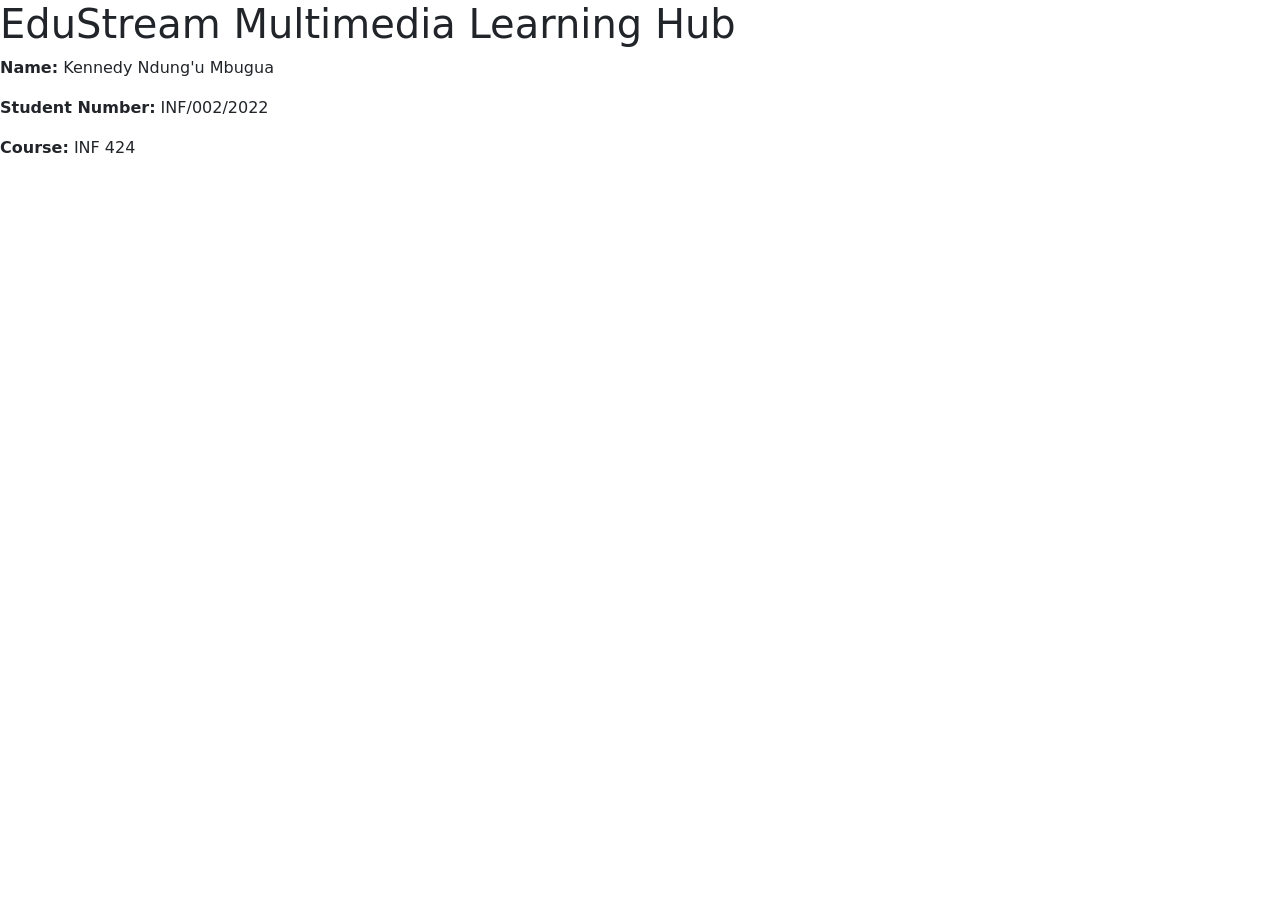
==== index.html @ 99b85337 "initial commit" ====
<!DOCTYPE html>
<html lang="en">

<head>
    <meta charset="UTF-8">
    <meta name="viewport" content="width=device-width, initial-scale=1.0">
    <title>EduStream Multimedia Learning Hub</title>
    <link rel="stylesheet" href="bootstrap.min.css">
</head>

<body>
    <header>
        <h1>EduStream Multimedia Learning Hub</h1>
        <p><strong>Name:</strong> Kennedy Ndung'u Mbugua</p>
        <p><strong>Student Number:</strong> INF/002/2022</p>
        <p><strong>Course:</strong> INF 424</p>
    </header>


    <script src="bootstrap.bundle.js"></script>
</body>

</html>
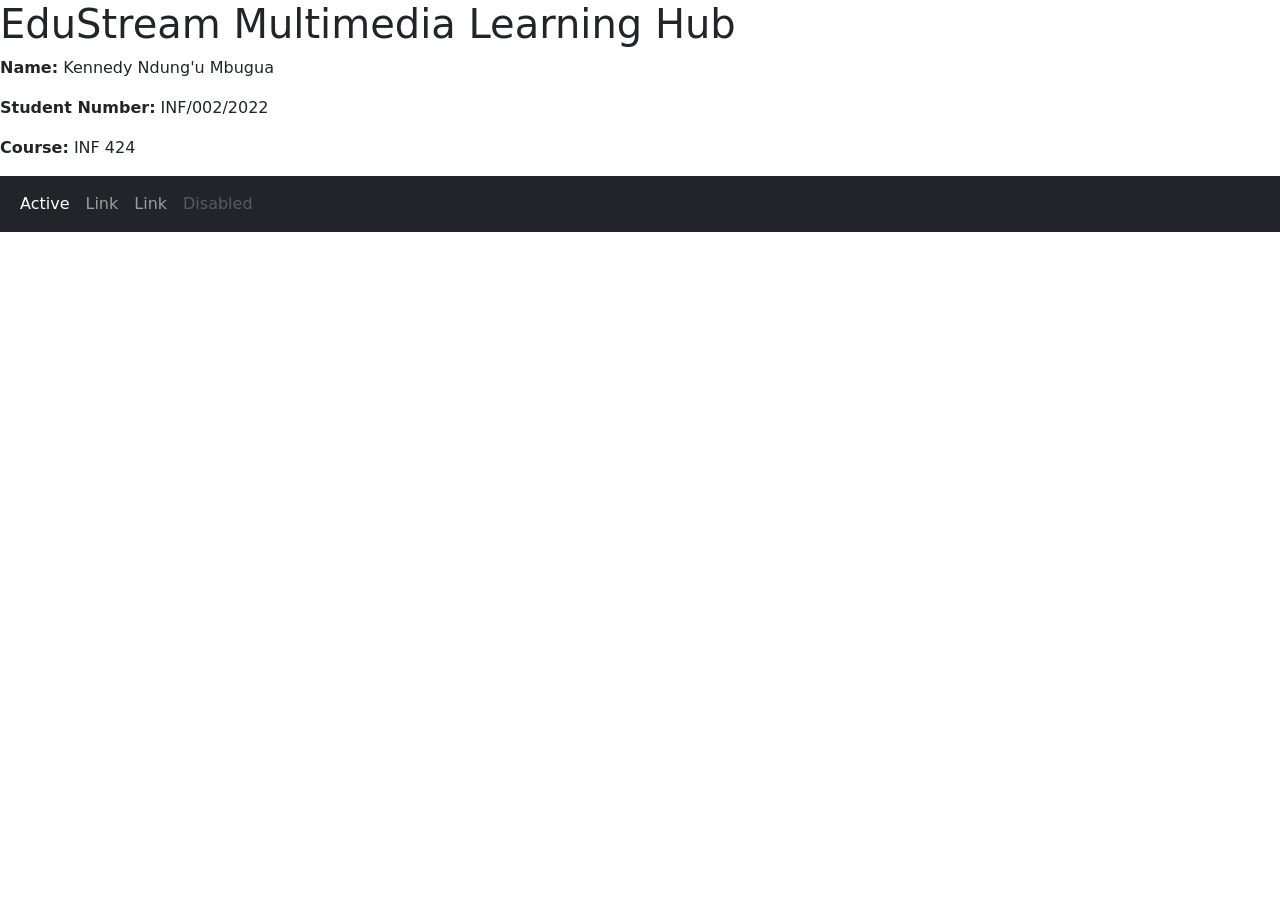
==== commit 947c23a5: "added navbar" ====
--- a/index.html
+++ b/index.html
@@ -15,6 +15,24 @@
         <p><strong>Student Number:</strong> INF/002/2022</p>
         <p><strong>Course:</strong> INF 424</p>
     </header>
+    <nav class="navbar navbar-expand-sm bg-dark navbar-dark">
+  <div class="container-fluid">
+    <ul class="navbar-nav">
+      <li class="nav-item">
+        <a class="nav-link active" href="#">Active</a>
+      </li>
+     <li class="nav-item">
+        <a class="nav-link" href="#">Link</a>
+      </li>
+      <li class="nav-item">
+        <a class="nav-link" href="#">Link</a>
+      </li>
+      <li class="nav-item">
+        <a class="nav-link disabled" href="#">Disabled</a>
+      </li>
+    </ul>
+  </div>
+</nav>
 
 
     <script src="bootstrap.bundle.js"></script>
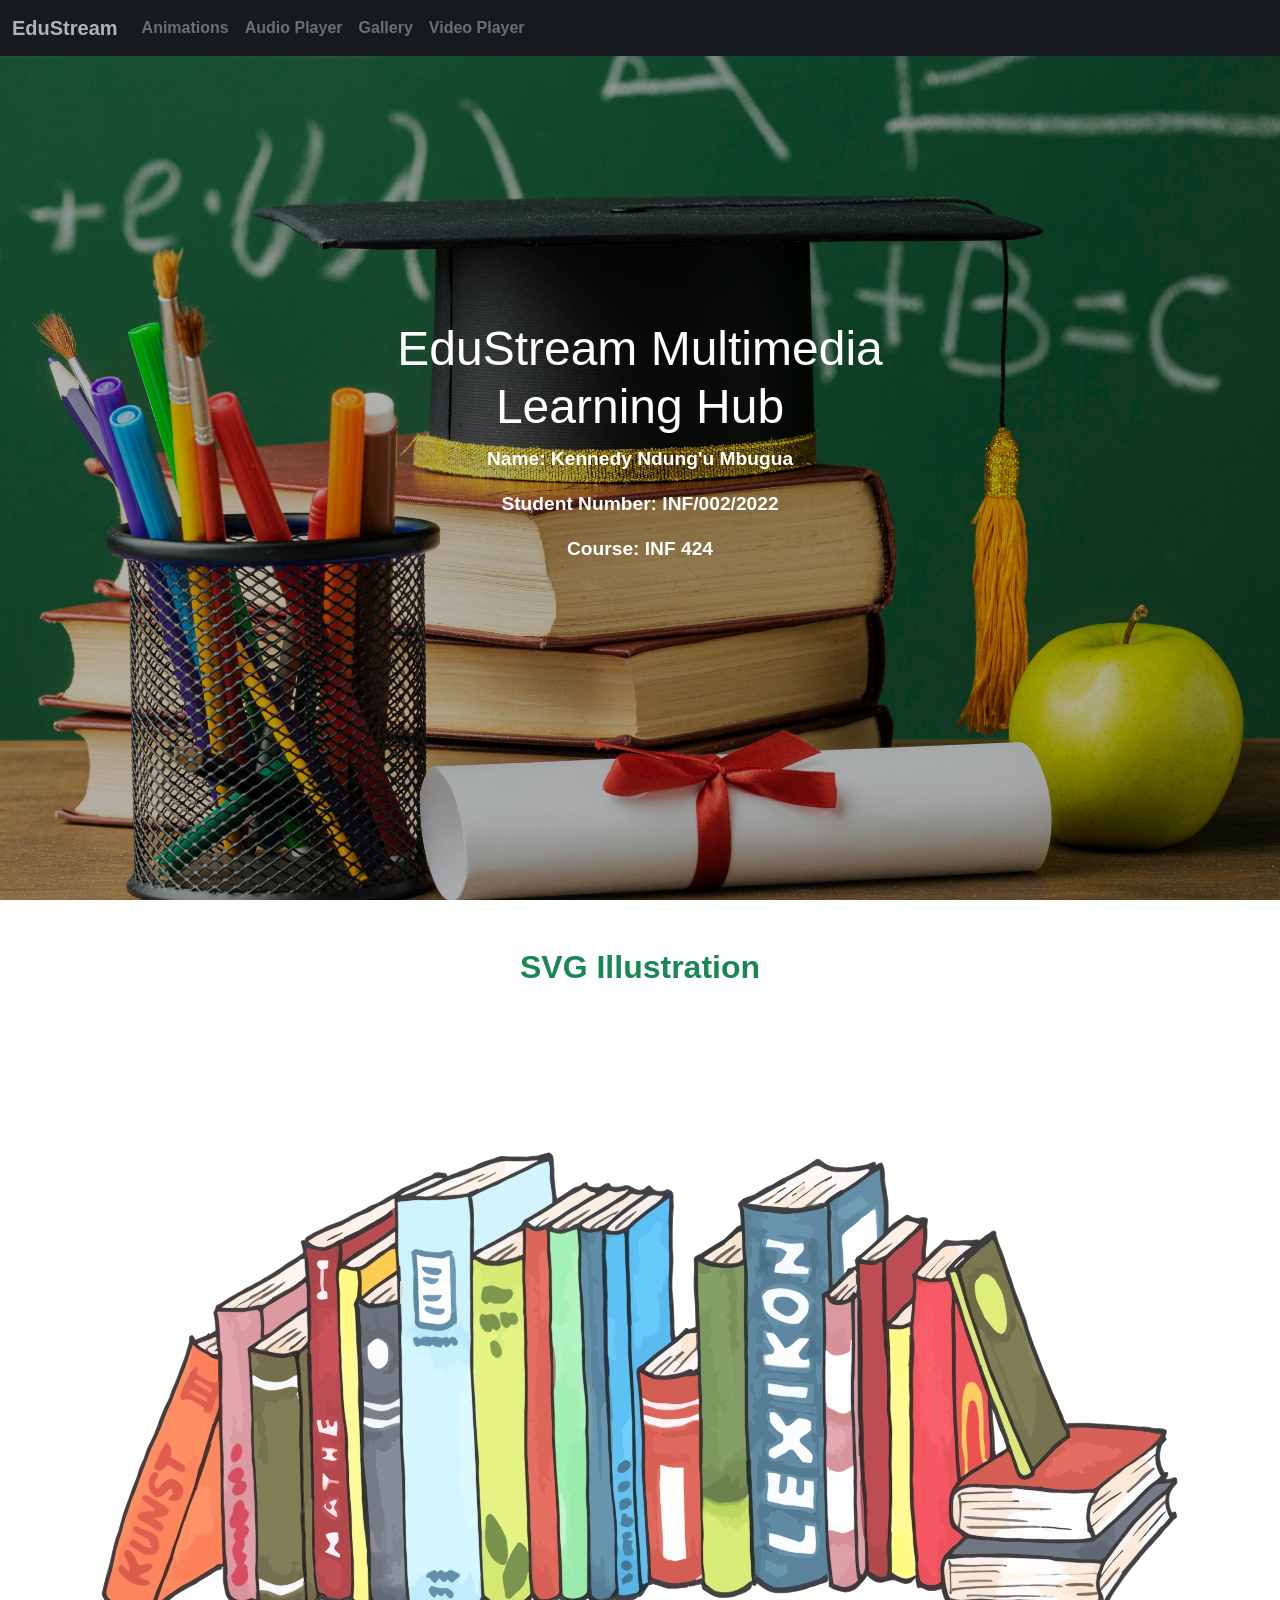
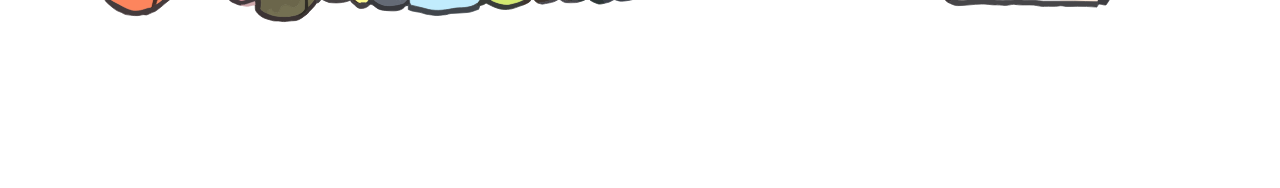
==== commit f0d9d423: "added svg" ====
--- a/index.html
+++ b/index.html
@@ -5,37 +5,2407 @@
     <meta charset="UTF-8">
     <meta name="viewport" content="width=device-width, initial-scale=1.0">
     <title>EduStream Multimedia Learning Hub</title>
-    <link rel="stylesheet" href="bootstrap.min.css">
+    <link rel="stylesheet" href="style.css">
+    <link rel="preconnect" href="https://fonts.googleapis.com">
+    <link rel="preconnect" href="https://fonts.gstatic.com" crossorigin>
+    <link href="https://fonts.googleapis.com/css2?family=Open+Sans:ital,wght@0,300..800;1,300..800&display=swap"
+        rel="stylesheet">
 </head>
 
-<body>
-    <header>
-        <h1>EduStream Multimedia Learning Hub</h1>
-        <p><strong>Name:</strong> Kennedy Ndung'u Mbugua</p>
-        <p><strong>Student Number:</strong> INF/002/2022</p>
-        <p><strong>Course:</strong> INF 424</p>
-    </header>
+<body class="google-font">
+    <section class="hero">
     <nav class="navbar navbar-expand-sm bg-dark navbar-dark">
   <div class="container-fluid">
-    <ul class="navbar-nav">
-      <li class="nav-item">
-        <a class="nav-link active" href="#">Active</a>
-      </li>
-     <li class="nav-item">
-        <a class="nav-link" href="#">Link</a>
-      </li>
-      <li class="nav-item">
-        <a class="nav-link" href="#">Link</a>
-      </li>
-      <li class="nav-item">
-        <a class="nav-link disabled" href="#">Disabled</a>
-      </li>
-    </ul>
+    <a class="navbar-brand" href="#">EduStream</a>
+    <button class="navbar-toggler" type="button" data-bs-toggle="collapse" data-bs-target="#collapsibleNavbar">
+      <span class="navbar-toggler-icon"></span>
+    </button>
+    <div class="collapse navbar-collapse" id="collapsibleNavbar">
+      <ul class="navbar-nav">
+                <li class="nav-item">
+                    <a class="nav-link" href="animations.html">Animations</a>
+                </li>
+                <li class="nav-item">
+                    <a class="nav-link" href="audio-player.html">Audio Player</a>
+                </li>
+                <li class="nav-item">
+                    <a class="nav-link" href="gallery.html">Gallery</a>
+                </li>
+                <li class="nav-item">
+                    <a class="nav-link" href="video-player.html">Video Player</a>
+                </li>
+            </ul>
+    </div>
   </div>
 </nav>
 
+    <main>
+            <picture>
+                <!-- Best format for the browser -->
+                <source srcset="assets/images/academic image.avif" type="image/avif">
+                <source srcset="assets/images/academic image.webp" type="image/webp">
 
-    <script src="bootstrap.bundle.js"></script>
+                <!-- Fallback format -->
+                <img src="assets/images/academic image.jpg" alt="Front view of a graduation cap resting on a stack of colorful books with pencils, symbolizing academic achievement and learning resources" width="1200" height="500" loading="lazy">
+            </picture>
+            <div class="hero-text">
+                <h1>EduStream Multimedia Learning Hub</h1>
+                <p><strong>Name:</strong> Kennedy Ndung'u Mbugua</p>
+                <p><strong>Student Number:</strong> INF/002/2022</p>
+                <p><strong>Course:</strong> INF 424</p>
+            </div>
+        </section>
+         <section class="svg-section container my-5">
+            <h2 class="text-center text-success">SVG Illustration</h2>
+            <div class="svg-container d-flex justify-content-center">
+                <svg
+                role="img"
+                aria-label="Illustration of study books on a shelf representing learning resources"
+                title="Study Books on a Shelf"
+                description="An SVG illustration depicting a variety of study books neatly arranged on a shelf, symbolizing the diverse learning resources available in the EduStream Multimedia Learning Hub."
+                xmlns:dc="http://purl.org/dc/elements/1.1/"
+                xmlns:cc="http://creativecommons.org/ns#"
+                xmlns:rdf="http://www.w3.org/1999/02/22-rdf-syntax-ns#"
+                xmlns:svg="http://www.w3.org/2000/svg"
+                xmlns="http://www.w3.org/2000/svg"
+                xmlns:sodipodi="http://sodipodi.sourceforge.net/DTD/sodipodi-0.dtd"
+                xmlns:inkscape="http://www.inkscape.org/namespaces/inkscape"
+                version="1.1"
+                id="Layer_1"
+                x="0px"
+                y="0px"
+                viewBox="0 0 3226 2154"
+                enable-background="new 0 0 3226 2154"
+                xml:space="preserve"
+                sodipodi:docname="studybooksshelf.svg"
+                inkscape:version="0.92.1 r15371"><metadata
+                id="metadata9593"><rdf:RDF><cc:Work
+                    rdf:about=""><dc:format>image/svg+xml</dc:format><dc:type
+                        rdf:resource="http://purl.org/dc/dcmitype/StillImage" /><dc:title></dc:title></cc:Work></rdf:RDF></metadata><defs
+                id="defs9591" /><sodipodi:namedview
+                pagecolor="#ffffff"
+                bordercolor="#666666"
+                borderopacity="1"
+                objecttolerance="10"
+                gridtolerance="10"
+                guidetolerance="10"
+                inkscape:pageopacity="0"
+                inkscape:pageshadow="2"
+                inkscape:window-width="1366"
+                inkscape:window-height="706"
+                id="namedview9589"
+                showgrid="false"
+                inkscape:zoom="0.096404216"
+                inkscape:cx="1613"
+                inkscape:cy="1077"
+                inkscape:window-x="-8"
+                inkscape:window-y="-8"
+                inkscape:window-maximized="1"
+                inkscape:current-layer="Layer_1" />
+                <g
+                id="g8120"
+                transform="matrix(1.9751967,0,0,2.1867067,-3005.9564,227.62537)">
+                    <path
+                d="m 2189.6201,109.81 c 5.22,-1.01 10.3198,-2.55 15.46,-3.95 1.99,0.77 4.02,2 5.3198,3.76 1.53,4.24 0.99,8.81 1.6702,13.19 1.0898,5.34 -0.09,10.81 0.6899,16.19 1.25,9.41 1.3201,19.06 4.03,28.22 4.24,-2.61 8.77,-4.71 12.9199,-7.47 5.76,-3.45 11.28,-7.82 18.0701,-8.98 4.8799,-0.58 7.74,-5.75 12.74,-5.77 0.98,1.78 1.3599,4.2 3.3799,5.18 3.4502,1.64 7.4001,1.34 11.1201,1.81 6.8301,0.51 11.6199,-6.67 18.47,-5.56 1.05,1.33 1.75,2.91 2.8999,4.19 6.5701,1.63 13.4502,0.61 19.8601,-1.31 7.71,-1.16 13.3501,5.47 20.73,6.15 1.9399,-0.03 3.8901,-0.36 5.8201,-0.81 3.71,-0.92 5.8398,-5.44 9.8699,-5.29 3.3201,2.74 6.26,6.58 10.8601,7.15 4.9099,0.43 10.3999,1.05 14.5601,-2.23 2.0798,0.72 4.24,1.32 6.21,2.39 2.0701,1.19 2.7,3.88 2.3599,6.09 -0.3098,1.42 -0.6499,2.83 -0.95,4.24 -1.6199,-2.76 -3.1199,-5.57 -4.53,-8.43 -2.3398,0.05 -4.6699,0.11 -6.98,0.17 -0.4299,1.59 -0.8499,3.19 -1.24,4.79 -0.3799,-0.02 -1.1299,-0.07 -1.51,-0.09 -7.01,0.01 -14.6399,-2.65 -21.21,0.75 -10.3,7.36 -21.6101,13.18 -31.74,20.79 0.23,-1.53 0.46,-3.06 0.74,-4.59 -2.51,0.33 -5.02,0.71 -7.4399,1.35 5.49,-3.87 10.99,-7.76 16.8599,-11.07 4.98,-2.76 9.2002,-6.69 14.29,-9.32 -5.0999,0.95 -10.21,0.12 -15.23,-0.79 -2.3101,-0.65 -3.99,1.29 -5.6499,2.5 -6.5901,5.59 -14.6501,8.95 -22.29,12.79 -8.9199,6.06 -18.8701,10.37 -28.27,15.6 -5.96,3.39 -12.47,5.82 -17.9399,10 3.5,2.51 7.55,4.27 11.96,3.96 3.1599,0.16 6.3699,0.4 9.54,-0.1 1.0898,-0.64 2.2,-1.28 3.3398,-1.91 -0.3999,2.4 -1.8699,5.08 -4.6499,4.97 -4.95,-0.37 -9.8801,-0.81 -14.8301,-0.65 -0.8198,-0.06 -1.5698,-0.14 -2.3198,-0.22 -0.3,-0.99 -0.55,-1.97 -0.8,-2.94 -3.25,0.69 -6.54,1.23 -9.8501,1.51 -0.04,0.48 -0.06,0.96 -0.03,1.45 -6.73,0.57 -12.6299,4.34 -19.3,5.23 -6.5999,1.74 -13.1199,-0.63 -19.46,-2.26 -2.3999,-0.46 -4.5898,-1.53 -6.5,-3.02 -4.1699,1.02 -8.29,2.5 -12.5999,2.71 -5.74,0.03 -10.53,-3.57 -15.8801,-5.08 -1.3101,-0.03 -2.5999,-0.04 -3.8599,-0.03 0.45,6.7 1.1799,13.65 -1.5701,20 -0.1301,-5.09 -0.21,-10.18 -0.6301,-15.26 -3.5898,0.83 -7.0398,2.1 -10.3699,3.6 -4.05,1.63 -8.1101,3.24 -11.8,5.57 -5.21,3.38 -11.1699,5.29 -16.52,8.4 -5.53,3.19 -11.51,5.43 -17.3999,7.84 0.47,-1.36 1,-2.71 1.53,-4.06 -2,0.43 -4.01,0.82 -5.97,1.28 2.8398,-1.71 5.45,-3.81 8.3899,-5.39 4.22,-2.27 8.8401,-3.7 13.03,-6.04 5.71,-3.37 12.03,-5.59 17.52,-9.35 6.49,-3.04 13.27,-5.66 18.99,-10.1 2.2,-1.93 2.6199,-5.26 4.8499,-7.14 13.9402,-7.22 27.8501,-14.55 41.3201,-22.65 0.54,-11.41 -2.8201,-22.47 -3.9299,-33.73 0.6299,-6.78 0.9299,-13.83 -1.6201,-20.29 -8.2,2.11 -16.4399,4.42 -23.8499,8.62 -5.5,3.2 -11.5801,5.1 -17.3801,7.6 -4.29,1.65 -8.22,4.14 -12.6199,5.49 -10.3901,3.02 -19.1799,9.92 -29.75,12.49 -9.5701,4.09 -19.3701,7.79 -28.5,12.82 -0.53,0.29 -1.5901,0.88 -2.1201,1.17 0.3201,-1.5 -0.1699,-3.58 1.48,-4.44 3.9001,-2.23 8.27,-3.48 12.1501,-5.77 -0.6201,-0.74 -1.21,-1.47 -1.78,-2.19 12.28,-4.25 23.8201,-10.35 36.0701,-14.71 8.45,-3.4 16.46,-7.82 25.01,-10.99 8.5698,-3.51 17,-7.37 25.2798,-11.52 -7.0898,-0.27 -14.0398,1.49 -21.1099,1.27 -8.0901,0.08 -16.1799,-0.06 -24.26,-0.39 -11.49,0.58 -22.78,3.73 -33.3601,8.15 -4.8599,2.03 -10.1199,2.86 -14.8899,5.1 -4.4099,2.03 -8.96,3.74 -13.4199,5.62 -9.29,2.47 -18.7202,4.68 -27.49,8.69 -7.0001,2.54 -13.5101,6.27 -20.6501,8.4 -7.6599,2.34 -14.64,6.32 -22.0599,9.22 9.76,0.3 20.2899,2.67 29.24,-2.67 0.5,1.04 1.01,2.08 1.53,3.13 0.38,-0.02 1.14,-0.07 1.5199,-0.1 5.9302,-0.22 11.8401,-0.64 17.76,-1.3 9.02,-0.35 18.0601,-1.07 26.95,-2.79 -2.1199,1.74 -3.6799,4.01 -4.95,6.41 -9.5601,1.93 -19.29,2.61 -28.99,3.44 -8.3199,0.43 -16.6699,-0.32 -24.96,0.63 -4.6801,0.42 -9.3199,-0.59 -13.99,-0.46 -8.4301,-0.09 -16.71,1.81 -25.11,1.98 -1.9401,0.05 -3.8,0.43 -5.64,0.93 0.25,-2.37 0.73,-4.71 1.2,-7.04 1.99,0.4 3.99,0.82 6.02,1.2 0.08,-0.37 0.24,-1.12 0.3301,-1.49 -2.76,-0.88 -4.7201,-2.78 -4.79,-5.79 -1.38,-0.14 -2.76,-0.28 -4.1,-0.36 3.0199,-2.16 6.1,-4.35 9.6499,-5.6 5.41,-1.75 10.42,-4.55 15.92,-6.09 7.1801,-3.3 14.17,-7.15 21.89,-9.1 3.03,-0.59 4.95,-3.2 7.64,-4.46 5.48,-1.4 11.0801,0 16.5901,0.57 0.7,1.38 1.3999,2.77 2.1399,4.16 6.03,-3.09 12.8201,-4.06 18.9299,-6.95 7.03,-2.86 14.8801,-3.45 21.52,-7.35 10.6301,-5.85 22.9102,-7.3 34.0901,-11.75 5.4099,-2.03 11.1299,0.09 16.71,-0.19 4.6499,-0.16 9.3101,0.17 13.98,0.04 5.27,-0.15 10.6101,0.75 15.8401,-0.43 3.8796,-0.86 7.9396,0.03 11.7997,-1.14 M 2032.89,141.93 c -6.49,2.89 -12.9501,5.83 -19.46,8.66 -8.3201,3.46 -17.3401,5.89 -24.64,11.35 5.5399,-0.63 10.61,-3.19 16.0599,-4.31 5.8301,-1.32 11.04,-4.37 16.6901,-6.23 5.4199,-2.29 11.21,-3.68 16.4099,-6.51 3.6001,-2.02 7.5801,-3.24 11.27,-5.12 -5.53,-0.52 -11.2299,-0.18 -16.3299,2.16 m 222.0399,12.05 c -7.9099,5.2 -17.46,7.21 -25.0698,12.92 -5.4001,3.78 -11.4102,6.53 -17.01,9.96 -6.75,4.61 -14.1001,8.23 -21.1501,12.33 -5.4199,2.82 -11.01,5.29 -16.27,8.4 3.1802,1.86 6.1501,5.65 10.1602,5.03 3.8599,-2.76 7.6799,-5.61 11.53,-8.42 3.6099,-1.52 7.0198,-3.71 11,-4.23 -5.9202,4.26 -13.05,7.09 -17.6201,12.99 6.8,-0.87 12.3999,-5.23 18.55,-7.92 13.5,-6.06 24.77,-16.15 38.5999,-21.57 7.9001,-5.15 16.0801,-10.01 25,-13.22 -0.06,-0.36 -0.1799,-1.09 -0.24,-1.46 -3.6299,-0.09 -7.2,-0.99 -10.21,-3.03 -2.2,-1.17 -4.7801,-3.73 -7.2701,-1.78 m 65.01,0.65 c -1.4099,0.99 -2.9099,1.88 -4.6299,1.95 -4.47,0.51 -8.8401,1.93 -13.3501,1.76 -3.0898,-0.07 -5.79,-1.84 -8.8201,-2.09 -3.3098,1.52 -6.2798,3.66 -9.45,5.4 -3.52,2.02 -7.54,2.95 -10.99,5.05 -6.9199,4.25 -14.5999,7.09 -21.3799,11.57 -4.73,3.21 -10.0901,5.21 -15,8.06 -6.77,3.3 -12.48,8.36 -19.25,11.62 -2.5801,1.23 -4.8901,2.93 -7,4.82 1.53,1.17 3.0698,2.36 4.6699,3.48 l -0.8799,-0.01 c 6.0198,0.91 12.72,1.76 18.26,-1.42 4.49,-0.29 7.46,-4.45 11.8699,-5.04 5.1301,-0.46 7.8899,-5.66 12.6899,-7.1 17.78,-9.88 36.03,-18.95 53.3201,-29.71 3.74,-2.33 7.8999,-4.24 10.79,-7.7 -0.2097,-0.16 -0.6399,-0.48 -0.8499,-0.64 z"
+                id="path7206"
+                inkscape:connector-curvature="0"
+                style="fill:#424143;stroke:#424143" />
+                    <path
+                d="m 2596.0701,115.09 c 3.8,-2.4 7.3899,1.55 10.54,3.34 10.22,8 23.9099,7.09 36.1299,7.51 0.6101,0.16 1.8201,0.47 2.4299,0.62 -3.3499,0.46 -6.6899,1.14 -9.5798,2.93 2.1199,0.82 4.27,1.62 6.5,2.23 -8.74,-0.12 -17.6702,0.8 -26.1902,-1.61 -5.8799,-1 -10.76,-4.65 -16.27,-6.6 -7.8398,-0.63 -13.74,5.57 -20.3298,8.71 -9.29,4.07 -18.3701,8.6 -27.5801,12.85 -2.54,-1.89 -5.71,-2.49 -8.79,-2.49 5.5,-3.48 11.99,-4.73 17.5901,-7.98 12.05,-6.15 24.31,-11.92 35.55,-19.51 z"
+                id="path7208"
+                inkscape:connector-curvature="0"
+                style="fill:#47464a;stroke:#47464a" />
+                    <path
+                d="m 2167.03,117.59 c 7.0701,0.22 14.02,-1.54 21.1099,-1.27 -8.2798,4.15 -16.71,8.01 -25.2798,11.52 -8.55,3.17 -16.5601,7.59 -25.01,10.99 -0.2202,-2.84 0.6599,-5.53 1.9199,-8.03 2.1199,-4.27 0.8201,-9.33 3,-13.6 8.0801,0.33 16.1699,0.47 24.26,0.39 z"
+                id="path7210"
+                inkscape:connector-curvature="0"
+                style="fill:#fefdfe;stroke:#fefdfe" />
+                    <path
+                d="m 2109.4099,125.35 c 10.5801,-4.42 21.8701,-7.57 33.3601,-8.15 -2.1799,4.27 -0.8801,9.33 -3,13.6 -1.26,2.5 -2.1401,5.19 -1.9199,8.03 -12.25,4.36 -23.79,10.46 -36.0701,14.71 -4.71,1.49 -9.21,3.55 -13.8801,5.11 -8.8899,1.72 -17.9299,2.44 -26.95,2.79 -5.9199,0.66 -11.8298,1.08 -17.76,1.3 8.3201,-5.83 18.6501,-7.58 27.8,-11.78 13.23,-5.91 27.22,-10.12 40,-17.03 -5.26,1.23 -10.1199,3.66 -15.3101,5.05 -3.8499,1.08 -7.55,2.56 -11.25,4 -1.02,-2.42 -2.8799,-4.28 -4.98,-5.78 0.52,-0.39 1.0701,-0.76 1.6501,-1.13 4.46,-1.88 9.01,-3.59 13.4199,-5.62 4.7702,-2.24 10.0302,-3.07 14.8901,-5.1 m 5.1602,12.44 c -4.1802,1.48 -7.8,4.39 -12.28,4.96 0.02,0.35 0.04,1.04 0.05,1.39 8.8999,-3.14 17.49,-7.24 25.53,-12.17 -4.6701,1.41 -8.7102,4.24 -13.3,5.82 z"
+                id="path7212"
+                inkscape:connector-curvature="0"
+                style="fill:#fdf2e7;stroke:#fdf2e7" />
+                    <path
+                d="m 2180.3,126.37 c 7.4099,-4.2 15.6499,-6.51 23.8499,-8.62 2.55,6.46 2.25,13.51 1.6201,20.29 1.1099,11.26 4.47,22.32 3.9299,33.73 -13.47,8.1 -27.3799,15.43 -41.3201,22.65 -2.23,1.88 -2.6499,5.21 -4.8499,7.14 -5.72,4.44 -12.5,7.06 -18.99,10.1 -5.49,3.76 -11.8101,5.98 -17.52,9.35 -4.1899,2.34 -8.8101,3.77 -13.03,6.04 -2.9399,1.58 -5.55,3.68 -8.3899,5.39 -3.9702,1.23 -7.53,3.4 -11.05,5.53 -0.1899,-12.67 1.29,-25.32 0.1,-37.97 0.54,-11.81 0.04,-23.67 -2.5999,-35.23 9.1299,-5.03 18.9299,-8.73 28.5,-12.82 10.5701,-2.57 19.3599,-9.47 29.75,-12.49 4.3999,-1.35 8.3298,-3.84 12.6199,-5.49 5.8001,-2.5 11.8801,-4.4 17.3801,-7.6 z"
+                id="path7214"
+                inkscape:connector-curvature="0"
+                style="fill:#d3f4fd;stroke:#d3f4fd" />
+                    <path
+                d="m 2677.23,119.28 c 1.5701,-0.87 3.3901,-0.95 5.1799,-1.05 0.4402,1.45 0.9001,2.9 1.3801,4.35 2.55,-1.01 4.9099,-2.96 7.74,-3.14 1.52,-0.25 1.8101,1.64 2.3499,2.67 1.6802,4.78 2.9302,9.78 2.4502,14.89 -0.6101,7.46 2.0898,14.57 2.8999,21.9 0.52,4.16 1.8701,8.17 2.23,12.35 0.5,11.59 -0.26,23.21 0.3501,34.8 4.0898,-2.93 7.3899,-7.03 12.1099,-9.05 4.76,-2.38 9.03,-5.64 13.6501,-8.29 3.6199,-1.72 6.54,1.77 9.8499,2.69 3.98,1.18 8.4001,1.89 12.4502,0.55 3.0898,-0.99 6.5,-0.42 9.3198,1.17 0.23,3.48 -0.76,6.9 -1.22,10.33 -0.8699,-1.25 -1.78,-2.44 -2.48,-3.75 0.5701,-1.17 1.3601,-2.21 2.1699,-3.25 -1.5698,-0.97 -3.0698,-2.13 -4.8198,-2.65 -1.8101,0.13 -3.53,0.72 -5.23,1.17 0.3098,1.52 0.6599,3.03 1.01,4.55 -0.7202,0.39 -1.4001,0.8 -2.05,1.22 -4.6602,-2.48 -9.97,-3.04 -15.03,-4.22 -4.96,-1.27 -9.1301,2.51 -12.9299,5.07 -4.74,4.04 -10.51,6.67 -15.01,11 -7.3201,6.74 -15.05,13.01 -22.8801,19.13 -5.96,4.45 -11.3301,9.66 -17.52,13.79 -2.1199,-0.86 -4.78,-2.84 -6.8599,-0.86 -0.97,3.82 1.3398,8.78 -2.4302,11.52 -0.26,-2.68 -1.1199,-5.24 -1.4199,-7.89 0.8601,-2.74 2.5801,-5.37 5.3201,-6.54 5.6599,-2.71 9.8398,-7.52 15.0798,-10.87 4.2002,-2.83 7.6702,-6.57 11.5801,-9.78 1.3801,-1.17 2.76,-2.36 4.1699,-3.55 1.9802,-2.12 5.6702,-3.66 5.6101,-6.98 -0.48,-10.58 1.25,-21.12 0.24,-31.7 0.51,-13.97 -4.8999,-27.25 -5.1199,-41.14 -0.1702,-2.94 -0.3601,-5.88 -0.5701,-8.82 -9.25,4.76 -18.0701,10.35 -26.52,16.39 -8.1899,5.7 -17.02,10.37 -25.8701,14.91 0.09,-1.3 0.22,-2.6 0.3801,-3.9 -1.3901,-0.24 -2.76,-0.48 -4.0901,-0.72 8.4399,-3.85 16.29,-8.85 24.0601,-13.88 5.77,-4.13 12.74,-7.06 17.1299,-12.81 -1.76,-2.14 -4.3398,-0.63 -6.5,-0.26 -8.24,2.27 -16.8198,2.63 -25.2998,3.09 -2.23,-0.61 -4.3801,-1.41 -6.5,-2.23 2.8899,-1.79 6.23,-2.47 9.5798,-2.93 -0.6099,-0.15 -1.8198,-0.46 -2.4299,-0.62 6.51,-0.73 12.9399,-2.1 19.48,-2.71 5.1,-0.81 10.35,-1.53 15.0099,-3.95 z"
+                id="path7216"
+                inkscape:connector-curvature="0"
+                style="fill:#403e42;stroke:#403e42" />
+                    <path
+                d="m 2579.3,132.22 c 6.5898,-3.14 12.49,-9.34 20.3298,-8.71 5.51,1.95 10.3901,5.6 16.27,6.6 8.52,2.41 17.4502,1.49 26.1902,1.61 8.48,-0.46 17.0598,-0.82 25.2998,-3.09 2.1602,-0.37 4.74,-1.88 6.5,0.26 -4.3899,5.75 -11.3599,8.68 -17.1299,12.81 -7.77,5.03 -15.6201,10.03 -24.0601,13.88 -5.3398,2.53 -10.1699,5.96 -15.25,8.92 -3.5798,2.02 -6.46,4.99 -9.1899,7.99 -2.1201,-0.12 -4.27,-0.06 -6.26,0.6 -4.73,1.26 -9.5801,1.93 -14.4299,2.17 11.5898,-10.93 25.8298,-18.52 38.4399,-28.2 -7.0601,2.97 -13.8101,6.66 -20.05,11.09 -1.55,-0.29 -3.0701,-0.58 -4.5601,-0.86 0.1001,-1.88 -0.1,-3.86 0.6001,-5.65 2.3899,-2.94 5.4099,-5.34 7.75,-8.36 2.77,-1.62 5.7,-2.97 8.74,-4.08 0.09,-0.5 0.29,-1.52 0.3899,-2.02 -9.0098,3.37 -17.0999,8.52 -25.46,13.13 -4.76,0.94 -9.1099,3.09 -13.26,5.5 -0.8799,-0.63 -1.72,-1.25 -2.53,-1.88 1.0601,-0.66 2.1401,-1.36 3.26,-2.04 -0.2798,-0.27 -0.8298,-0.81 -1.0999,-1.08 -1.0701,-1.41 -2,-2.9 -2.8901,-4.4 0.8301,-0.63 1.6802,-1.28 2.55,-1.94 -9.05,5.15 -18.04,10.48 -26.3999,16.69 -5.97,4.21 -12.1101,8.15 -18.52,11.63 -5.5901,2.51 -11.8801,1.81 -17.79,2.56 -7.3999,-0.53 -14.77,-1.32 -22.0901,-2.33 14.76,-6.65 29.1001,-14.18 43.48,-21.62 4.5601,-2.04 9.25,-3.8 13.5901,-6.33 9.21,-4.25 18.2901,-8.78 27.5801,-12.85 m -40.29,26.61 c 4.3201,-2.23 8.6799,-4.39 12.8799,-6.86 -4.51,1.84 -9.0899,3.74 -12.8799,6.86 m -6.3201,3.86 c -6.28,3.44 -13.0698,5.98 -19.03,9.96 3.3501,-0.02 6.8,-0.57 9.7002,-2.4 5.3398,-3.22 10.6699,-6.54 15.5598,-10.43 -2.1799,0.74 -4.25,1.74 -6.23,2.87 z"
+                id="path7218"
+                inkscape:connector-curvature="0"
+                style="fill:#fdf8f5;stroke:#fdf8f5" />
+                    <path
+                d="m 2662.28,145.29 c 8.45,-6.04 17.27,-11.63 26.52,-16.39 0.21,2.94 0.3999,5.88 0.5701,8.82 0.22,13.89 5.6299,27.17 5.1199,41.14 1.01,10.58 -0.72,21.12 -0.24,31.7 0.06,3.32 -3.6299,4.86 -5.6101,6.98 -0.3198,-11.76 -1.8899,-23.44 -2.5898,-35.18 -0.1501,-2.15 -1.0701,-4.14 -1.8701,-6.1 -2.76,1.22 -4.79,3.37 -6.1399,6 -5.27,4.97 -11.76,8.26 -17.9001,11.95 0.8801,-2.03 1.6902,-4.11 2.53,-6.17 -2.1599,-0.56 -4.47,-2.11 -6.6599,-1.01 -4.1499,2.03 -7.73,5.02 -11.77,7.23 -5.02,2.78 -9.4099,6.48 -13.8,10.13 -3.0798,-3.02 -2.1499,-7.5 -2.6199,-11.36 -0.2,-2.56 -1.3201,-4.9 -2.3301,-7.21 -2.0701,2.05 -4.1001,4.11 -6.1499,6.14 -0.4202,-1.39 -0.8101,-2.77 -1.1001,-4.16 -0.1199,-1.97 -0.1899,-3.95 -0.29,-5.92 0.74,-0.42 1.51,-0.84 2.3201,-1.25 1.95,0.74 3.8999,1.48 5.8799,2.23 3.8301,-5.17 1.3701,-11.48 0.5701,-17.16 3.1201,-1.99 6.3701,-3.81 9.6899,-5.5 8.8499,-4.54 17.68,-9.21 25.8699,-14.91 m -7.1401,20.86 c -4.72,3.76 -10.3599,6.13 -15.01,9.99 -3.3799,2.79 -7.5698,4.35 -10.9199,7.12 -2.27,2.09 -0.01,5.22 1.4001,7.13 4.1499,3.79 11.01,2.85 14.99,-0.78 5.99,-3.39 12.1699,-6.5 18.27,-9.72 3.2798,-2.52 7.8198,-4.12 9.4099,-8.28 -1.3101,-0.11 -2.53,-0.22 -3.76,-0.32 -2.3901,-2.57 -4.6001,-5.28 -6.5801,-8.17 -2.75,0.6 -5.5898,1.21 -7.8,3.03 z"
+                id="path7220"
+                inkscape:connector-curvature="0"
+                style="fill:#638ea6;stroke:#638ea6" />
+                    <path
+                d="m 2114.5701,137.79 c 4.5898,-1.58 8.6299,-4.41 13.3,-5.82 -8.04,4.93 -16.6301,9.03 -25.53,12.17 -0.01,-0.35 -0.03,-1.04 -0.05,-1.39 4.4799,-0.57 8.0998,-3.48 12.28,-4.96 z"
+                id="path7222"
+                inkscape:connector-curvature="0"
+                style="fill:#837e57;stroke:#837e57" />
+                    <path
+                d="m 2095.6799,138.98 c 5.1902,-1.39 10.05,-3.82 15.3101,-5.05 -12.78,6.91 -26.77,11.12 -40,17.03 -9.1499,4.2 -19.48,5.95 -27.8,11.78 -0.3799,0.03 -1.1399,0.08 -1.5199,0.1 -0.52,-1.05 -1.03,-2.09 -1.53,-3.13 14.65,-5.86 29.63,-10.86 44.2899,-16.73 3.6999,-1.44 7.4001,-2.92 11.2499,-4 z"
+                id="path7224"
+                inkscape:connector-curvature="0"
+                style="fill:#736b67;stroke:#736b67" />
+                    <path
+                d="m 2053.6101,144.76 c 8.7698,-4.01 18.2,-6.22 27.49,-8.69 -0.5801,0.37 -1.1301,0.74 -1.6501,1.13 2.1001,1.5 3.96,3.36 4.98,5.78 -14.6599,5.87 -29.6399,10.87 -44.2899,16.73 -8.9501,5.34 -19.48,2.97 -29.24,2.67 7.4199,-2.9 14.4,-6.88 22.0599,-9.22 7.14,-2.13 13.65,-5.86 20.6501,-8.4 z"
+                id="path7226"
+                inkscape:connector-curvature="0"
+                style="fill:#fcf8f5;stroke:#fcf8f5" />
+                    <path
+                d="m 2593.4199,150.31 c 8.3601,-4.61 16.4502,-9.76 25.46,-13.13 -0.1,0.5 -0.2998,1.52 -0.3899,2.02 -3.04,1.11 -5.97,2.46 -8.74,4.08 -11.0601,4.75 -20.53,12.21 -30.3999,18.93 -6.27,3.61 -12,8.1 -18.3801,11.5 -1.6499,1.12 -4.28,1.24 -5,3.28 0.1401,0.35 0.4001,1.03 0.53,1.38 8.1299,-0.2 16.74,1.19 24.3799,-2.38 7.1301,-0.06 14.5701,0.59 21.1201,-2.9 1.99,-0.66 4.1399,-0.72 6.26,-0.6 1.28,0.08 2.5701,0.22 3.8999,0.34 -0.06,1.4 -0.1199,2.79 -0.1399,4.18 l -0.6201,0.41 c -1.2798,0.64 -2.5298,1.26 -3.76,1.85 -14.5898,3.95 -29.5798,6.15 -44.6299,7.27 -14.1399,2.49 -28.25,-0.99 -42.3401,-1.98 -10.46,-1.02 -21.5,-1.46 -30.6399,-7.28 0.26,1.63 0.54,3.26 0.8499,4.89 -1.1899,-1.88 -2.8999,-3.29 -4.72,-4.5 -0.28,1.61 -0.5398,3.22 -0.72,4.85 -0.9099,-3.32 -3.6199,-6.43 -3.01,-9.98 2.1101,-1.89 4.4001,-3.6 6.6001,-5.42 7.23,-3.31 15.6399,-4.11 22.27,-8.8 6.24,-3.56 12.5898,-7.02 19.4199,-9.35 4.46,-1.35 7.77,-4.93 12.21,-6.39 3.0801,0 6.25,0.6 8.79,2.49 -4.3401,2.53 -9.03,4.29 -13.5901,6.33 -14.3799,7.44 -28.72,14.97 -43.48,21.62 7.3201,1.01 14.6902,1.8 22.0901,2.33 8.5701,0.45 17.1799,0.64 25.73,1.66 3.8501,0.25 7.77,1.06 11.6301,0.35 2.6499,-1.62 4.5999,-4.22 7.4099,-5.68 7.24,-4.29 13.5801,-9.97 21.03,-13.96 3.89,-2.04 7.4401,-4.66 10.88,-7.41 z"
+                id="path7228"
+                inkscape:connector-curvature="0"
+                style="fill:#3e3f42;stroke:#3e3f42" />
+                    <path
+                d="m 2032.89,141.93 c 5.1,-2.34 10.7999,-2.68 16.33,-2.16 -3.6899,1.88 -7.6699,3.1 -11.27,5.12 -5.2,2.83 -10.99,4.22 -16.4099,6.51 -5.65,1.86 -10.86,4.91 -16.6901,6.23 -5.45,1.12 -10.52,3.68 -16.0599,4.31 7.2999,-5.46 16.3199,-7.89 24.64,-11.35 6.5098,-2.83 12.9699,-5.77 19.4599,-8.66 z"
+                id="path7230"
+                inkscape:connector-curvature="0"
+                style="fill:#f1f0f4;stroke:#f1f0f4" />
+                    <path
+                d="m 2553.05,161.16 c 8.3599,-6.21 17.3499,-11.54 26.3999,-16.69 -0.8699,0.66 -1.72,1.31 -2.55,1.94 -11.7998,7.49 -22.46,16.56 -34.1099,24.26 -2.47,1.49 -5.3201,3.36 -8.26,2.12 6.4099,-3.48 12.5501,-7.42 18.52,-11.63 z"
+                id="path7232"
+                inkscape:connector-curvature="0"
+                style="fill:#423b32;stroke:#423b32" />
+                    <path
+                d="m 2579.3501,162.21 c 9.8699,-6.72 19.3398,-14.18 30.3999,-18.93 -2.3401,3.02 -5.3601,5.42 -7.75,8.36 -0.7,1.79 -0.5,3.77 -0.6001,5.65 1.49,0.28 3.01,0.57 4.5601,0.86 -8.22,6.15 -16.95,11.57 -25.0801,17.84 -7.6399,3.57 -16.25,2.18 -24.3799,2.38 -0.1299,-0.35 -0.3899,-1.03 -0.53,-1.38 0.72,-2.04 3.3501,-2.16 5,-3.28 6.3801,-3.4 12.1101,-7.89 18.3801,-11.5 z"
+                id="path7234"
+                inkscape:connector-curvature="0"
+                style="fill:#fceee2;stroke:#fceee2" />
+                    <path
+                d="m 2542.79,170.67 c 11.6499,-7.7 22.3101,-16.77 34.1099,-24.26 0.8901,1.5 1.8201,2.99 2.8901,4.4 -4.0701,1.3 -7.7,3.68 -10.46,6.92 2.8398,-1.05 5.6699,-2.24 8.2998,-3.8 0.8101,0.63 1.6501,1.25 2.53,1.88 4.1501,-2.41 8.5,-4.56 13.26,-5.5 -3.4399,2.75 -6.99,5.37 -10.8799,7.41 -7.45,3.99 -13.79,9.67 -21.03,13.96 -2.8101,1.46 -4.76,4.06 -7.4099,5.68 -3.8601,0.71 -7.78,-0.1 -11.6301,-0.35 -8.55,-1.02 -17.1599,-1.21 -25.73,-1.66 5.9099,-0.75 12.2,-0.05 17.79,-2.56 2.9401,1.24 5.7902,-0.63 8.2601,-2.12 m 18.3599,-7.76 c 2.3601,-1.08 4.6802,-2.3 6.8601,-3.78 -2.4099,1.07 -4.6999,2.34 -6.8601,3.78 z"
+                id="path7236"
+                inkscape:connector-curvature="0"
+                style="fill:#fbebdd;stroke:#fbebdd" />
+                    <path
+                d="m 2605.96,158.15 c 6.24,-4.43 12.99,-8.12 20.05,-11.09 -12.6101,9.68 -26.8501,17.27 -38.4399,28.2 4.8499,-0.24 9.7,-0.91 14.4299,-2.17 -6.55,3.49 -13.99,2.84 -21.1201,2.9 8.1301,-6.27 16.8601,-11.69 25.0801,-17.84 z"
+                id="path7238"
+                inkscape:connector-curvature="0"
+                style="fill:#7d7067;stroke:#7d7067" />
+                    <path
+                d="m 2569.3301,157.73 c 2.76,-3.24 6.3899,-5.62 10.46,-6.92 0.27,0.27 0.8201,0.81 1.0999,1.08 -1.1199,0.68 -2.2,1.38 -3.26,2.04 -2.63,1.56 -5.4601,2.75 -8.2999,3.8 z"
+                id="path7240"
+                inkscape:connector-curvature="0"
+                style="fill:#d3c4ba;stroke:#d3c4ba" />
+                    <path
+                d="m 2539.01,158.83 c 3.79,-3.12 8.3699,-5.02 12.8799,-6.86 -4.2,2.47 -8.5598,4.63 -12.8799,6.86 z"
+                id="path7242"
+                inkscape:connector-curvature="0"
+                style="fill:#423b32;stroke:#423b32" />
+                    <path
+                d="m 2254.9299,153.98 c 2.49,-1.95 5.0701,0.61 7.27,1.78 3.01,2.04 6.5801,2.94 10.21,3.03 0.06,0.37 0.1802,1.1 0.24,1.46 -8.9199,3.21 -17.0999,8.07 -25,13.22 -13.8298,5.42 -25.0999,15.51 -38.5999,21.57 -6.1501,2.69 -11.75,7.05 -18.55,7.92 4.5701,-5.9 11.7,-8.73 17.6201,-12.99 -3.9802,0.52 -7.3901,2.71 -11,4.23 -1.77,-1.71 -3.6101,-3.37 -5.4202,-5.01 7.05,-4.1 14.4001,-7.72 21.1501,-12.33 5.5999,-3.43 11.6099,-6.18 17.01,-9.96 7.61,-5.71 17.16,-7.72 25.0699,-12.92 z"
+                id="path7244"
+                inkscape:connector-curvature="0"
+                style="fill:#fceee2;stroke:#fceee2" />
+                    <path
+                d="m 2087.8999,158.65 c 4.6702,-1.56 9.1702,-3.62 13.8801,-5.11 0.5701,0.72 1.1599,1.45 1.78,2.19 -3.8801,2.29 -8.25,3.54 -12.1501,5.77 -1.6499,0.86 -1.1599,2.94 -1.48,4.44 0.53,-0.29 1.5901,-0.88 2.1201,-1.17 2.6399,11.56 3.1399,23.42 2.5999,35.23 1.1902,12.65 -0.2898,25.3 -0.1,37.97 3.52,-2.13 7.0798,-4.3 11.05,-5.53 1.96,-0.46 3.97,-0.85 5.97,-1.28 -0.53,1.35 -1.0601,2.7 -1.53,4.06 -3.71,1.99 -7.23,4.31 -10.6101,6.8 1.05,0.6 2.1401,1.19 3.26,1.77 -2.21,1.16 -4.4299,2.27 -6.6199,3.41 l -0.74,0.41 c -1.01,3.55 -0.52,7.24 0,10.82 -1.3,9.48 -0.5601,19.04 -0.6702,28.57 -0.02,11 0.09,22 0.48,32.99 -0.48,9.75 -0.2798,19.51 0.1902,29.26 -0.1201,16.29 -0.3401,32.59 0.08,48.89 0.06,4.96 0,9.95 0.7002,14.88 0.8398,6.63 0.7998,13.33 1.6899,19.95 0.78,6.22 0.24,12.5 0.74,18.74 0.6199,8.78 1.1699,17.57 1.9099,26.35 0.6702,7.22 0.75,14.49 1.71,21.68 2.3101,13.64 -0.06,27.52 1.5601,41.22 0.97,6.98 0.49,14.05 1.01,21.07 1.47,15.48 1.4099,31.05 2.75,46.55 0.07,11.52 -0.1199,23.1 1.2,34.57 -0.5798,10.97 1.1401,21.85 1.55,32.81 0.5601,4.96 0.21,10.09 1.6201,14.92 4.77,3.09 9.0999,7.18 14.72,8.69 6.71,1.99 13.6799,4.01 20.76,2.99 7.6599,-1.41 15.4199,-3.26 22.3999,-6.83 -1.5701,2.38 -2.9099,5.05 -2.5601,7.98 -7.3999,1.92 -14.3999,5.5099 -22.1799,5.66 -11.3,1.4 -21.9399,-3.64 -31.8501,-8.37 -2.47,2.38 -5.95,2.59 -9.0598,3.52 -1.3501,0.3 -2.6902,0.59 -4.01,0.88 -0.21,-1.23 -0.4102,-2.45 -0.5701,-3.66 2.47,-3.66 7.0601,-6.9 6.1699,-11.84 -0.3799,-7.01 -0.8699,-14.02 -1.3198,-21.02 0.3398,-3.71 0.3999,-7.46 -0.27,-11.13 -1.1101,-13.22 -1.3301,-26.49 -2.24,-39.72 -0.04,-5.35 -0.1902,-10.7 -0.98,-16 -0.6101,-7.78 0.1899,-15.63 -0.7302,-23.4 -0.3599,-2.61 -0.5898,-5.23 -0.74,-7.84 0.01,-6.27 -0.8298,-12.5 -0.74,-18.77 -0.01,-6.04 -1.23,-12 -0.99,-18.04 0.22,-9.69 -0.4299,-19.37 -1.3999,-28.99 0.3799,-7.02 -1.0801,-13.95 -0.9299,-20.97 0.04,-8.41 -1.53,-16.69 -1.8701,-25.07 -0.72,-22.43 -2.6099,-44.81 -3.9399,-67.2 -0.06,-1.16 -0.1101,-2.31 -0.1401,-3.45 -0.22,-12.1 -0.1099,-24.21 0.7002,-36.28 0.07,-2.59 -0.04,-5.19 -0.29,-7.76 -0.9102,-14.92 0.3201,-29.88 -0.3901,-44.81 -0.48,-11.15 0.3501,-22.3 -0.1899,-33.44 -0.24,-14.34 0.55,-28.68 0.03,-43.01 0.1499,-6.67 -0.2,-13.35 0.3201,-20.01 0.8599,-12.92 -1.6101,-25.71 -3.3801,-38.44 -0.8098,0.13 -2.4199,0.38 -3.23,0.51 1.2699,-2.4 2.8299,-4.67 4.9498,-6.41 z"
+                id="path7246"
+                inkscape:connector-curvature="0"
+                style="fill:#3a3d39;stroke:#3a3d39" />
+                    <path
+                d="m 2319.9399,154.63 c 0.21,0.16 0.6401,0.48 0.8501,0.64 -2.8901,3.46 -7.05,5.37 -10.79,7.7 -17.29,10.76 -35.54,19.83 -53.3201,29.71 -4.8,1.44 -7.5598,6.64 -12.6899,7.1 -4.4099,0.59 -7.3799,4.75 -11.8699,5.04 -0.8701,0.08 -2.6301,0.24 -3.5,0.32 6.9299,-4.27 13.0498,-9.86 20.5798,-13.14 5.7,-3.03 11.24,-6.51 16.05,-10.85 -7.7,2.35 -14.3,7.11 -21.4399,10.66 -8.1802,3.95 -16.3801,8.01 -23.75,13.35 -1.52,1.23 -3.52,1.14 -5.3201,1.09 -1.6001,-1.12 -3.1399,-2.31 -4.6699,-3.48 2.1099,-1.89 4.4199,-3.59 7,-4.82 6.77,-3.26 12.48,-8.32 19.25,-11.62 4.9099,-2.85 10.27,-4.85 15,-8.06 6.78,-4.48 14.46,-7.32 21.3799,-11.57 3.45,-2.1 7.47,-3.03 10.99,-5.05 3.1702,-1.74 6.1401,-3.88 9.45,-5.4 3.03,0.25 5.7302,2.02 8.8201,2.09 4.51,0.17 8.8801,-1.25 13.3501,-1.76 1.7199,-0.07 3.2199,-0.96 4.6298,-1.95 z"
+                id="path7248"
+                inkscape:connector-curvature="0"
+                style="fill:#fbede1;stroke:#fbede1" />
+                    <path
+                d="m 2617.45,164.5 c 5.0801,-2.96 9.9102,-6.39 15.25,-8.92 1.3301,0.24 2.7,0.48 4.0901,0.72 -0.1602,1.3 -0.29,2.6 -0.3801,3.9 -3.3198,1.69 -6.5698,3.51 -9.6899,5.5 -3.5701,2.25 -6.98,4.73 -10.29,7.31 0.6401,2.93 1.23,5.88 1.52,8.87 0.1001,1.97 0.1702,3.95 0.29,5.92 -0.02,3.8 -0.07,7.6 -0.1001,11.39 -0.9199,15.63 1.4802,31.17 1.5901,46.78 0.1499,11.42 0.6599,22.83 1.1201,34.24 2.96,-1.93 5.8098,-4.04 8.3999,-6.48 2.4099,0.57 4.8201,1.25 7.2,2.06 -6.46,6.32 -14.05,11.45 -20.22,18.06 -0.1099,0.88 -0.1699,1.78 -0.1899,2.67 -1.7,0.19 -3.3901,0.38 -5.04,0.65 l -0.76,0.14 c 0.26,15.31 0.9399,30.61 1.4299,45.91 0.2002,7.84 -0.4399,15.66 -0.8899,23.49 -0.8801,8.06 0.3101,16.17 -0.4001,24.25 -0.02,8.35 -0.23,16.71 0.1802,25.06 -0.04,6.59 -0.2,13.19 0.4099,19.77 0.55,9.16 -0.04,18.37 0.6501,27.53 0.1399,1.17 0.3298,2.34 0.5798,3.52 0.78,11.5 -0.45,22.99 -0.8499,34.48 -0.02,0.61 -0.06,1.84 -0.09,2.46 0.03,11.16 1.1101,22.26 1.4099,33.41 0.3101,9.13 -0.3699,18.3 0.55,27.41 0.71,9.33 -0.3,18.75 1.0901,28.03 0.53,4.12 0.28,8.28 0.29,12.42 0.3699,8.38 0.8599,16.77 1.9399,25.1 0.8201,10.86 2.3899,21.64 3.8301,32.43 -1.1001,1.08 -2.1802,2.15 -3.01,3.42 1.4299,4.26 3.1099,8.58 2.23,13.19 -1,-1.11 -1.9502,-2.21 -2.8701,-3.31 -0.3599,0.89 -0.6799,1.79 -0.95,2.71 l -0.26,0.73 c -0.23,-3.4 -0.1201,-6.81 -0.46,-10.2 -0.9299,-8.03 -2.8801,-15.93 -3.28,-24.03 -0.48,-9.06 -2.1899,-18.03 -2.0701,-27.1201 0.08,-9 -1.21,-17.96 -0.98,-26.96 0.22,-10.03 -0.8,-20.01 -1,-30.03 -0.1899,-6.39 0.09,-12.79 -0.5601,-19.16 -0.24,-3.58 -0.6799,-7.15 -0.71,-10.73 0.23,-6.04 -0.3201,-12.07 -0.3599,-18.1 0.3098,-10.32 0.07,-20.65 0.97,-30.94 0.5898,-7.75 -1.1802,-15.39 -1.3801,-23.11 -0.22,-6.07 0.27,-12.14 -0.02,-18.2 -0.4299,-10.21 -0.5798,-20.43 -0.5698,-30.64 -0.6301,-9.45 0.25,-18.88 0,-28.33 0.08,-6.81 0.9399,-13.6 0.5,-20.42 -0.05,-10.19 0.6299,-20.39 -0.1001,-30.58 -0.1699,-6.26 -0.6199,-12.51 -0.6001,-18.78 -0.02,-6.49 0.02,-13.08 -1.7698,-19.37 2.7898,-1.34 5.46,-2.92 8.1799,-4.41 0.8599,-0.48 1.74,-0.96 2.6699,-1.43 0.08,-2.86 0.1201,-5.72 0,-8.57 -0.03,-0.48 -0.08,-1.42 -0.1099,-1.9 -0.1501,-11.64 -0.3301,-23.27 -0.4502,-34.91 -0.1699,-7.48 -1.0798,-14.92 -1.46,-22.39 -0.46,-14 -0.28,-28 0.07,-42 0.02,-1.39 0.08,-2.78 0.1399,-4.18 -1.3298,-0.12 -2.6199,-0.26 -3.8999,-0.34 2.7302,-2.9999 5.6103,-5.9699 9.1902,-7.9899 z"
+                id="path7250"
+                inkscape:connector-curvature="0"
+                style="fill:#38383c;stroke:#38383c" />
+                    <path
+                d="m 1979.9,159.89 c 0.83,-0.82 1.84,-1.49 3.02,-1.79 1.34,0.08 2.72,0.22 4.1,0.36 0.07,3.01 2.03,4.91 4.79,5.79 -0.09,0.37 -0.25,1.12 -0.3301,1.49 -2.03,-0.38 -4.03,-0.8 -6.02,-1.2 -0.47,2.33 -0.95,4.67 -1.2,7.04 0.17,10.15 1.3099,20.26 1.01,30.42 0.05,17.98 -0.8201,36.04 1.78,53.9 -0.51,-0.13 -1.52,-0.4 -2.03,-0.53 -0.42,2.39 -0.66,4.86 -1.54,7.14 -1.2,1.95 -3.16,3.24 -4.85,4.71 0.16,0.58 0.49,1.76 0.65,2.35 -8.5701,4.93 -16.73,10.51 -25.3201,15.4 -6.7,4.78 -13.09,9.99 -19.97,14.52 -0.5699,-0.53 -1.71,-1.58 -2.28,-2.1 -0.03,-0.52 -0.09,-1.57 -0.12,-2.09 6.6,-4.98 12.6,-10.79 19.8101,-14.92 10.0699,-6.49 20.0699,-13.09 30.34,-19.29 -1,-9.39 -0.71,-18.88 -2.3199,-28.2 -7.79,0.97 -13.42,6.87 -19.92,10.64 -10.24,5.88 -18.79,14.81 -30.36,18.23 -1.39,0.13 -2.76,0.2 -4.12,0.26 0.02,0.4 0.08,1.21 0.11,1.62 -3.63,-1.71 -7.78,-0.94 -11.48,-2.35 -3.88,-1.4 -8.02,-1.68 -12.09,-1.67 3.5199,-3.18 6.48,-6.93 9.99,-10.15 3.0399,-2.83 6.7899,-4.71 10.48,-6.57 4.98,-2.39 8.95,-6.43 14.0499,-8.64 5.16,-2.29 9.62,-5.88 14.8101,-8.12 -2.05,-0.15 -4.08,-0.32 -6.08,-0.5 11.9399,-7.19 24,-14.34 34.9299,-23.03 -0.2,-7.89 0.11,-15.81 -0.83,-23.66 -0.23,-4.03 -0.03,-8.07 -0.3201,-12.09 -1.08,-0.83 -2.1899,-1.61 -3.27,-2.39 1.5001,-1.54 3.0001,-3.1 4.5802,-4.58 m -31.06,70.09 c -8.39,4.36 -16.61,9.07 -24.4299,14.39 -5.4301,2.82 -10.9601,5.6 -15.28,10.04 4.41,1.05 9,3.19 13.59,1.74 2.15,-0.62 4.4301,-0.24 6.62,-0.75 4.5901,-1.67 8.66,-4.43 12.3,-7.66 4.01,-2.24 8.01,-4.57 11.4,-7.74 5.47,-5 13.2799,-6.2 18.6899,-11.27 2.27,-2.03 4.99,-3.45 7.84,-4.51 0.16,-4.47 0.08,-8.95 -0.03,-13.42 -9.8201,7.05 -20.5801,12.59 -30.7001,19.18 z"
+                id="path7252"
+                inkscape:connector-curvature="0"
+                style="fill:#403b36;stroke:#403b36" />
+                    <path
+                d="m 2374.2,158.74 c 2.3101,-0.06 4.6401,-0.12 6.98,-0.17 1.4102,2.86 2.9102,5.67 4.53,8.43 0.3,-1.41 0.6401,-2.82 0.95,-4.24 -0.25,4.78 0.5701,9.53 0.5801,14.29 -1.98,18.25 -1.6899,36.63 -1.51,54.96 0.8601,7.95 1.27,15.96 0.73,23.94 -1.1599,10.28 -1.3899,20.65 -1.0999,30.98 0.1099,7.66 1.98,15.18 1.95,22.85 0.4399,8.72 1.1599,17.43 0.9399,26.17 -0.1201,4.84 0.9099,9.6 1.75,14.34 6.3,-2.1 9.8601,-8.2 15.3101,-11.68 0.01,1 0.05,2 0.1199,3 -4.04,3.15 -9.9399,6.3 -9.3398,12.29 -6.4202,5.52 -14.1201,9.23 -20.7002,14.5 -5.0798,3.96 -10.75,7.12 -15.5698,11.4 -4.02,3.55 -8.4001,6.63 -12.5701,9.97 -4.7,-0.7 -9.47,1.38 -12.5601,4.88 0.07,2.64 1.1301,5.1 1.75,7.64 1.6001,6.26 0.28,12.79 1.4102,19.11 1.7,8.53 0.3398,17.33 2.3098,25.84 2.0601,8.7 1.5701,17.67 2.3301,26.52 0.28,6.78 0.6101,13.55 0.77,20.34 -0.6201,-0.3 -1.8501,-0.9 -2.47,-1.2 -0.3801,-19.69 -3.0801,-39.24 -3.78,-58.91 -1.3,-12.46 -2.4199,-24.97 -4.49,-37.33 -0.47,-4.1 2.22,-7.74 5.8899,-9.29 7.9102,-3.66 13.5,-10.57 20.74,-15.23 8.1201,-5.82 16.8801,-10.75 24.53,-17.21 -2.4399,-9.04 -0.73,-18.51 -1.95,-27.71 -0.21,-20.47 -3.1499,-40.87 -1.8301,-61.36 1.02,-8.49 0.7002,-17.05 0.5901,-25.57 -0.1699,-5.77 -1.0901,-11.52 -0.53,-17.29 1.1401,-11.01 -1.21,-22.02 -0.1,-33.04 0.8799,-7.91 0.7698,-15.87 0.8098,-23.82 -5.75,3.67 -10.99,8.05 -16.7,11.75 -8.8599,5.4 -17.4199,11.24 -25.78,17.35 -5.8499,3.76 -10.5601,8.9 -15.8499,13.31 -2.51,1.47 -5.02,2.95 -7.7002,4.05 -2.51,0.83 -5.0598,1.47 -7.5598,2.21 -6.0701,0.02 -12.1702,0.03 -18.1501,-1.08 -0.1899,0.47 -0.5798,1.43 -0.78,1.9 -0.5498,-0.01 -1.6399,-0.04 -2.1799,-0.06 -0.96,1.89 -1.9399,3.76 -2.75,5.71 -0.04,-3.88 -0.49,-7.74 -1.1599,-11.55 l -0.96,0.25 c -5.26,1.11 -10.6301,1.53 -15.9602,2.04 -1.8298,-0.22 -3.6199,-0.52 -5.3699,-0.88 -0.3101,-1.15 -0.5901,-2.29 -0.8401,-3.42 4.95,-0.16 9.8801,0.28 14.8301,0.65 2.78,0.11 4.25,-2.57 4.6499,-4.97 3.3701,-1.96 7.51,-2.05 10.8,-4.2 4.6699,-2.94 8.8601,-6.57 13.04,-10.16 3.2,-2.4 6.3,-4.95 9.55,-7.3 2.4199,-0.64 4.9299,-1.02 7.4399,-1.35 -0.28,1.53 -0.51,3.06 -0.74,4.59 -5.05,3.04 -9.6001,6.78 -14.3999,10.16 -4.7102,3.72 -10.1201,6.78 -13.6201,11.79 5.53,2.04 11.76,2.49 17.4399,0.75 3.51,-1.4 7.1001,-2.66 10.53,-4.3 4.79,-2.28 7.45,-7.29 12.0701,-9.87 8.6099,-5.24 16.03,-12.17 24.73,-17.27 5.73,-3.79 11.96,-7.22 16.2,-12.8 0.3801,0.02 1.1301,0.07 1.51,0.09 0.3902,-1.6 0.8101,-3.2 1.2401,-4.79 z"
+                id="path7254"
+                inkscape:connector-curvature="0"
+                style="fill:#373c43;stroke:#373c43" />
+                    <path
+                d="m 2561.1499,162.91 c 2.1602,-1.44 4.4502,-2.71 6.8601,-3.78 -2.1799,1.48 -4.5,2.7 -6.8601,3.78 z"
+                id="path7256"
+                inkscape:connector-curvature="0"
+                style="fill:#423b32;stroke:#423b32" />
+                    <path
+                d="m 1969.53,164.57 c 3.4299,-1.61 6.89,-3.16 10.37,-4.68 -1.5801,1.48 -3.0801,3.04 -4.5801,4.58 1.0801,0.78 2.1901,1.56 3.27,2.39 -4.5499,1.83 -8.63,4.59 -13.0499,6.68 -4.1801,2 -8.9,2.71 -12.8401,5.22 -5.5,3.47 -11.25,6.62 -17.5199,8.45 -7.8101,2.21 -14.87,6.31 -22.15,9.77 -3.41,1.49 -6.8101,2.97 -10.02,4.85 -16.88,5.89 -34.3201,11.1 -49.38,21.02 6.3199,5.68 14.92,7.49 23.22,7.07 l 0.8,0.04 c -1.9,2.09 -3.91,4.06 -5.89,6.06 -6.9301,-0.77 -13.6801,-2.56 -20.47,-4.05 0.06,4.2 0.1599,8.39 0.5599,12.57 -2.71,1.35 -5.83,1.34 -8.58,2.36 -7.42,5.33 -15.51,9.59 -23.55,13.83 -15.24,10.89 -32.84,17.64 -49.08,26.74 -2.59,1.21 -5.23,2.27 -7.83,3.44 -2.16,-1.09 -4.4301,-1.97 -6.8,-2.38 3.7,-2.79 8.12,-4.27 12.29,-6.16 6.58,-3.91 13.98,-6.25 20.34,-10.55 5.6899,-2.48 10.8099,-6.01 16.29,-8.9 4.71,-2.97 9.8199,-5.32 14.2699,-8.7 4.4701,-3.43 9.8101,-5.39 14.6001,-8.29 4.21,-2.18 7.7899,-5.34 11.95,-7.6 0.12,-4.99 -1.59,-9.73 -3.16,-14.38 0.4401,-2.95 3.7001,-2.2 5.86,-2.19 0.02,-3.6 3.2001,-5.05 6.0601,-6.23 6.23,-3.77 13.1,-6.23 19.6799,-9.31 8.39,-4.13 17.3701,-6.84 26.28,-9.62 6.1,-2.27 11.77,-5.51 17.5,-8.57 8.04,-3.09 16.17,-6.12 23.67,-10.42 4.28,-2.44 9.24,-3.21 13.7,-5.29 5.0101,-2.04 9.3101,-5.42 14.1901,-7.75 z"
+                id="path7258"
+                inkscape:connector-curvature="0"
+                style="fill:#444042;stroke:#444042" />
+                    <path
+                d="m 2322.0701,163.06 c 1.6599,-1.21 3.3398,-3.15 5.6499,-2.5 5.02,0.91 10.1301,1.74 15.23,0.79 -5.0898,2.63 -9.3101,6.56 -14.29,9.32 -5.8699,3.31 -11.3699,7.2 -16.8599,11.07 -3.25,2.35 -6.3501,4.9 -9.55,7.3 -0.5801,-0.24 -1.72,-0.7 -2.29,-0.93 2.6401,-1.1 5.1301,-2.63 6.8101,-5.03 -7.27,2.6 -14.45,5.56 -21.1301,9.43 -7.1299,3.56 -14.3699,7.27 -20.1099,12.9 -4.4099,0.31 -8.46,-1.45 -11.96,-3.96 5.47,-4.18 11.98,-6.61 17.9399,-10 9.3999,-5.23 19.3501,-9.54 28.27,-15.6 7.6398,-3.84 15.6999,-7.2 22.29,-12.79 z"
+                id="path7260"
+                inkscape:connector-curvature="0"
+                style="fill:#f9ebe0;stroke:#f9ebe0" />
+                    <path
+                d="m 2532.6899,162.69 c 1.98,-1.13 4.05,-2.13 6.23,-2.87 -4.8899,3.89 -10.22,7.21 -15.5598,10.43 -2.9001,1.83 -6.3501,2.38 -9.7002,2.4 5.9602,-3.98 12.75,-6.52 19.03,-9.96 z"
+                id="path7262"
+                inkscape:connector-curvature="0"
+                style="fill:#837e57;stroke:#837e57" />
+                    <path
+                d="m 2350.24,164.19 c 6.5701,-3.4 14.2,-0.74 21.21,-0.75 -4.24,5.58 -10.47,9.01 -16.2,12.8 -8.7,5.1 -16.1201,12.03 -24.73,17.27 -4.6201,2.58 -7.28,7.59 -12.0701,9.87 -3.4299,1.64 -7.02,2.9 -10.53,4.3 -5.6799,1.74 -11.9099,1.29 -17.4399,-0.75 3.5,-5.01 8.9099,-8.07 13.6201,-11.79 4.7998,-3.38 9.3499,-7.12 14.3999,-10.16 10.1299,-7.61 21.4399,-13.43 31.74,-20.79 m -30.8101,27.22 c -5.3098,4.08 -11.28,7.28 -16.24,11.78 -1.6399,1.03 -0.46,2.97 -0.3699,4.46 4.99,-2.38 8.1799,-7.11 12.78,-10.06 5.98,-4.67 12.8799,-8.48 17.5498,-14.59 -4.7399,2.53 -9.2499,5.46 -13.7199,8.41 z"
+                id="path7264"
+                inkscape:connector-curvature="0"
+                style="fill:#f8efea;stroke:#f8efea" />
+                    <path
+                d="m 2655.1399,166.15 c 2.2102,-1.82 5.05,-2.43 7.8,-3.03 1.98,2.89 4.1899,5.6 6.5801,8.17 1.23,0.1 2.45,0.21 3.76,0.32 -1.5901,4.16 -6.1301,5.76 -9.4099,8.28 -6.1001,3.22 -12.28,6.33 -18.27,9.72 -3.98,3.63 -10.8401,4.57 -14.99,0.78 -1.4102,-1.91 -3.6702,-5.04 -1.4001,-7.13 3.3501,-2.77 7.54,-4.33 10.9199,-7.12 4.6501,-3.86 10.29,-6.23 15.01,-9.99 z"
+                id="path7266"
+                inkscape:connector-curvature="0"
+                style="fill:#6e9db5;stroke:#6e9db5" />
+                    <path
+                d="m 2053.96,168.5 c 9.7,-0.83 19.4299,-1.51 28.99,-3.44 0.8101,-0.13 2.4202,-0.38 3.23,-0.51 1.77,12.73 4.24,25.52 3.3801,38.44 -0.52,6.66 -0.1702,13.34 -0.3201,20.01 0.52,14.33 -0.27,28.67 -0.03,43.01 0.54,11.14 -0.29,22.29 0.1899,33.44 0.7102,14.93 -0.52,29.89 0.3901,44.81 -4.8201,-0.19 -9.24,-3.29 -11.3801,-7.55 -1.3699,-2.67 -2.47,-5.47 -3.6699,-8.2 -0.21,2.39 -0.3699,4.78 -0.52,7.18 -1.9199,-0.21 -3.8201,-0.41 -5.7,-0.6 0.1499,-0.54 0.45,-1.63 0.6099,-2.18 1.6001,-5.18 0.8101,-10.64 0.5,-15.94 -1.5398,-17.59 -1.3298,-35.28 -1.0298,-52.92 -0.3301,-5.72 -1.3501,-11.37 -1.9402,-17.06 -0.2,-2.78 -2.25,-4.83 -3.8198,-6.93 0.4099,-1.08 0.8298,-2.16 1.2898,-3.24 -1.8899,-0.85 -3.7698,-2.42 -5.9399,-1.84 -5.1099,0.69 -9.8599,3.49 -15.1,3.03 -5.95,-0.58 -11.96,-0.47 -17.86,-1.39 -4.8099,-0.72 -9.4,-2.53 -14.24,-2.97 -2.8,-0.56 -4.6899,1.99 -6.74,3.4 2.02,7.2 1.58,14.75 2.73,22.09 0.46,3.17 0.6901,6.37 0.64,9.58 -0.9,15.68 -0.38,31.39 0.78,47.04 -0.14,2.69 -0.42,5.38 -0.75,8.06 -1.2101,3.59 -3.6,6.64 -6.92,8.49 -0.63,-3 -1.25,-5.99 -2.0699,-8.92 -2.4401,4.7 -0.07,10.27 -2.36,14.98 -1.64,1.38 -3.91,1.37 -5.9,1.73 -0.26,3.01 -0.5601,6.02 -0.9301,9.03 0.05,-14.63 -0.6,-29.24 -1.39,-43.84 0.2101,-4.76 1.4301,-9.42 3.5,-13.71 2.8101,-5.45 -1.51,-10.95 -3.5399,-15.88 -0.61,-6.58 -0.41,-13.21 -0.99,-19.8 -2.6001,-17.86 -1.7301,-35.92 -1.78,-53.9 0.2999,-10.16 -0.84,-20.27 -1.01,-30.42 1.84,-0.5 3.7,-0.88 5.64,-0.93 8.4,-0.17 16.6799,-2.07 25.11,-1.98 4.67,-0.13 9.3099,0.88 13.99,0.46 8.2899,-0.95 16.6399,-0.2 24.9599,-0.63 z"
+                id="path7268"
+                inkscape:connector-curvature="0"
+                style="fill:#cff3fd;stroke:#cff3fd" />
+                    <path
+                d="m 2363.97,177.89 c 5.71,-3.7 10.95,-8.08 16.7,-11.75 -0.04,7.95 0.07,15.91 -0.8098,23.82 -1.1101,11.02 1.24,22.03 0.1,33.04 -0.5601,5.77 0.3601,11.52 0.53,17.29 -2.1699,-4.46 -4.48,-9.24 -8.9099,-11.87 -2.2002,0.06 -2.79,2.93 -4.1001,4.3 -0.77,-0.43 -1.5,-0.85 -2.21,-1.27 0.76,-1.48 1.8,-2.89 2.21,-4.54 0.1101,-4.08 -1.5801,-8.09 -0.8599,-12.17 0.6499,-2.2 2.6599,-3.61 4.1699,-5.25 -1.0701,-1.35 -2.1101,-2.7 -3.1201,-4.06 1.24,-2.91 0.75,-5.9 -1.0598,-8.44 -0.7302,1.01 -1.3901,2.03 -2.05,3.04 -1.29,-0.1 -2.5901,-0.19 -3.8301,-0.29 -1.77,2.89 -3.2,5.95 -4.6799,8.98 -1.3401,3.1 -4.8501,4.08 -7.6602,5.37 -3.48,1.59 -7.4099,2.46 -10.3398,5 -2.4399,3.5 -1.8901,8.05 -1.6001,12.07 0.5601,4.48 -0.24,9.25 1.8801,13.42 1.76,3.31 0.8899,7.1 0.3899,10.61 -0.6099,3.46 -1.0999,6.98 -2.3999,10.26 -2.1702,1.19 -4.7,1.18 -7.0701,1.49 -0.45,4.72 -0.21,9.47 0.7,14.12 1.3501,7 0.1702,14.24 1.8101,21.19 0.49,2.59 2.6101,4.35 4.3201,6.2 -1.04,-0.05 -2.04,-0.1 -3.02,-0.14 1.29,0.98 2.5798,1.96 3.9199,2.94 -0.05,0.57 -0.1299,1.7 -0.1799,2.27 -1.28,0.07 -2.52,0.14 -3.74,0.22 -0.1101,1.53 -0.1899,3.07 -0.25,4.61 1.1699,-0.38 2.3799,-0.76 3.5999,-1.13 0.6201,3.75 1.8,7.55 1.24,11.38 -0.8398,2.63 -3.8398,1.46 -5.76,1.21 -0.96,2.14 -1.9199,4.29 -2.72,6.5 -0.3198,-1.29 -0.6299,-2.57 -0.9299,-3.83 -0.8799,0.91 -1.72,1.82 -2.53,2.74 -0.6899,-6.26 0.06,-12.6 -0.9199,-18.84 -1.27,-9.09 0.1,-18.28 -0.8801,-27.39 -0.6599,-7.81 -0.3799,-15.67 -1.02,-23.48 -1.2998,-12.8 -0.1599,-25.69 -0.99,-38.51 -0.4099,-6.15 -0.3599,-12.34 0.4402,-18.45 5.2898,-4.41 10,-9.55 15.8499,-13.31 8.3596,-6.11 16.9197,-11.95 25.7796,-17.35 z"
+                id="path7270"
+                inkscape:connector-curvature="0"
+                style="fill:#5cc0f4;stroke:#5cc0f4" />
+                    <path
+                d="m 2616.4299,173.01 c 3.3101,-2.58 6.72,-5.06 10.29,-7.31 0.8,5.68 3.26,11.99 -0.5701,17.16 -1.98,-0.75 -3.9299,-1.49 -5.8799,-2.23 -0.8101,0.41 -1.5801,0.83 -2.3201,1.25 -0.2899,-2.99 -0.8797,-5.94 -1.5199,-8.87 z"
+                id="path7272"
+                inkscape:connector-curvature="0"
+                style="fill:#5a839b;stroke:#5a839b" />
+                    <path
+                d="m 1965.54,173.54 c 4.4199,-2.09 8.5,-4.85 13.0499,-6.68 0.29,4.02 0.09,8.06 0.3201,12.09 -1.63,1 -3.24,2.01 -4.75,3.14 -6.2101,5.15 -13.0601,9.48 -20.49,12.6 -5.61,4.22 -12.6001,5.82 -18.41,9.69 -9.33,6.04 -20.17,8.93 -30.0701,13.83 -2.37,0.13 -4.71,0.15 -7.0399,0.21 0.08,-1.39 0.16,-2.78 0.2899,-4.16 1.51,-0.93 3.03,-1.89 4.5801,-2.82 -2.86,1.35 -5.8101,2.45 -8.77,3.49 -0.48,-0.46 -1.4399,-1.38 -1.92,-1.84 3.75,-3.56 7.3201,-7.32 10.6801,-11.26 3.21,-1.88 6.61,-3.36 10.02,-4.85 7.28,-3.46 14.34,-7.56 22.15,-9.77 6.2699,-1.83 12.0199,-4.98 17.5199,-8.45 3.94,-2.51 8.66,-3.22 12.84,-5.22 z"
+                id="path7274"
+                inkscape:connector-curvature="0"
+                style="fill:#fdf3e9;stroke:#fdf3e9" />
+                    <path
+                d="m 2490.03,177.28 c 9.1399,5.82 20.1799,6.26 30.6399,7.28 0.24,3.77 4.2002,4.19 7.1001,5.05 -0.8401,1.98 -1.6401,3.97 -2.4199,5.97 -1.0801,-1.13 -2.1501,-2.27 -3.1902,-3.39 -1.1499,0.65 -2.25,1.31 -3.3298,1.96 -1.6201,-0.5 -3.22,-1.01 -4.8,-1.49 1.6299,2.2 3.3,4.37 5,6.54 -0.51,1.62 -0.99,3.23 -1.46,4.85 0.78,0.32 1.5898,0.64 2.45,0.95 -3.5,1.4 -7.0601,2.6 -10.74,3.32 -1.1101,-3.48 -3.47,-6.22 -6.99,-7.36 -0.9399,1.05 -1.8501,2.1 -2.72,3.16 -0.48,-1.91 -0.9202,-3.82 -1.3501,-5.73 1.6301,-1.2 3.28,-2.39 4.95,-3.59 -0.8999,-2.18 -1.1099,-5.03 -3.3298,-6.34 -3.1301,-1.9 -6.3601,-3.69 -8.9602,-6.29 -0.3099,-1.63 -0.59,-3.26 -0.85,-4.89 z"
+                id="path7276"
+                inkscape:connector-curvature="0"
+                style="fill:#5f89a1;stroke:#5f89a1" />
+                    <path
+                d="m 2607.6399,179.27 c 1.2302,-0.59 2.4802,-1.21 3.76,-1.85 -0.3098,0.43 -0.9399,1.28 -1.26,1.7 -0.8599,0.04 -1.7,0.09 -2.5,0.15 z"
+                id="path7278"
+                inkscape:connector-curvature="0"
+                style="fill:#f6feff;stroke:#f6feff" />
+                    <path
+                d="m 2611.3999,177.42 0.6201,-0.41 c -0.3501,14 -0.53,28 -0.07,42 0.3801,7.47 1.29,14.91 1.46,22.39 -1.9199,0.62 -3.8398,1.19 -5.74,1.73 -0.1599,-7.35 -3.51,-13.96 -6.45,-20.51 -2.1599,-3.58 -6.52,-4.79 -10.04,-6.58 -1.5698,1.12 -3.1199,2.22 -4.6699,3.32 -0.3999,-0.15 -1.22,-0.46 -1.6201,-0.61 3.6902,-3.09 5.8701,-7.79 5.9602,-12.59 -0.3801,-1.81 -2.5601,-2.41 -3.98,-3.17 -4.01,-1.88 -8.4802,-1.16 -12.6702,-0.63 -0.5601,-0.76 -1.0601,-1.51 -1.55,-2.26 -3.96,0.41 -8.22,0.94 -11.8599,-0.97 -1.8501,-0.85 -1.3201,-3.25 -1.78,-4.86 3.25,0.66 6.77,2.53 10.0801,1.02 1.8499,-0.58 2.4299,-2.59 3.3599,-4.09 -2.1699,0.42 -4.28,0.92 -6.3899,1.42 -0.95,-2.07 -1.97,-4.1 -3.05,-6.08 15.05,-1.12 30.04,-3.32 44.6299,-7.27 0.8,-0.06 1.6401,-0.11 2.5,-0.15 0.32,-0.42 0.9501,-1.27 1.2599,-1.7 z"
+                id="path7280"
+                inkscape:connector-curvature="0"
+                style="fill:#618ba3;stroke:#618ba3" />
+                    <path
+                d="m 2678.04,182.26 c 1.3499,-2.63 3.3799,-4.78 6.1399,-6 0.8,1.96 1.72,3.95 1.8701,6.1 0.7,11.74 2.27,23.42 2.5898,35.18 -1.4099,1.19 -2.7898,2.38 -4.1699,3.55 0.1799,-6.36 0.21,-12.74 -0.3799,-19.08 -0.8101,-6.99 0.06,-14.14 -1.8401,-20.99 -1.4499,0.4 -2.85,0.79 -4.2099,1.24 z"
+                id="path7282"
+                inkscape:connector-curvature="0"
+                style="fill:#749ab2;stroke:#749ab2" />
+                    <path
+                d="m 2486.1599,177.67 c 1.8201,1.21 3.53,2.62 4.72,4.5 1.4502,7.36 1.1301,14.9 1.52,22.35 0.3601,7.48 1.05,14.96 0.9102,22.46 -0.23,7.44 1.3499,14.74 2.1099,22.11 1.9502,14.55 1.5601,29.25 1.26,43.88 -0.3899,16.17 -0.6499,32.35 0.04,48.52 1.3801,12.97 -1.2,26.03 0.6899,38.97 0.6802,8.83 -0.5498,17.69 -0.05,26.54 -0.24,18.78 -0.07,37.55 0.3198,56.33 -0.25,13.08 1.49,26.09 1.98,39.15 0.1301,2.85 0.27,5.71 0.47,8.57 -0.3499,-0.42 -1.0398,-1.25 -1.3899,-1.66 -1.5601,1.25 -3.1199,2.49 -4.6499,3.73 l -0.05,-1.05 c -0.3701,-5.38 -0.6899,-10.76 -0.9399,-16.15 -0.05,-9.99 -1.5901,-19.9 -1.78,-29.88 -0.09,-10.66 -0.4001,-21.32 -0.1802,-31.98 0.3101,-15.96 -0.49,-31.91 0.07,-47.85 -1.47,-13.04 0.4199,-26.17 -0.8899,-39.2 0.3799,-10.03 -0.8701,-20.02 -0.29,-30.05 -0.76,-8 0.6499,-15.98 0.3301,-23.99 0.1899,-12.71 0.45,-25.44 -0.4502,-38.14 -0.03,-3.21 0.47,-6.38 0.97,-9.54 -0.7798,0.63 -1.5298,1.27 -2.2598,1.9 -0.27,-7.07 -1.3401,-14.1 -1.1702,-21.19 -0.06,-4.42 0.27,-8.86 -0.4099,-13.24 -0.07,-0.68 -0.23,-2.03 -0.3,-2.71 -6.8301,1.31 -11.0801,7.21 -16.6199,10.82 -2.4202,1.61 -4.6702,3.44 -6.9702,5.17 -3.75,-0.2 -7.5,-0.35 -11.22,-0.15 4.52,-2.72 9.6401,-4.66 13.4202,-8.5 4.0498,-4 9.0398,-6.94 12.7798,-11.29 2.04,-2.43 5.0701,-3.52 8.1602,-3.86 0.95,-6.62 -0.9199,-13.14 -0.8501,-19.72 0.1799,-1.63 0.4397,-3.24 0.7197,-4.85 z"
+                id="path7284"
+                inkscape:connector-curvature="0"
+                style="fill:#323737;stroke:#323737" />
+                    <path
+                d="m 1974.16,182.09 c 1.51,-1.13 3.12,-2.14 4.75,-3.14 0.9399,7.85 0.63,15.77 0.83,23.66 -10.9299,8.69 -22.99,15.84 -34.9299,23.03 -5.52,3.27 -10.76,7.08 -16.8101,9.33 -6.01,2.19 -10.6801,6.66 -16.03,9.97 -3.27,2.06 -6.5599,4.08 -9.84,6.1 0.15,-7.85 1.53,-15.81 -0.3,-23.57 4.2001,-4.07 10.15,-5.01 15.3101,-7.34 6.9399,-2.83 13.23,-6.97 20.04,-10.06 C 1949.37,204.2 1961.34,197.87 1973,191 c 1.09,-0.9 2.8199,-1.58 3.0601,-3.15 0.5999,-2.17 -0.9301,-4.01 -1.9001,-5.76 z"
+                id="path7286"
+                inkscape:connector-curvature="0"
+                style="fill:#ba4c51;stroke:#ba4c51" />
+                    <path
+                d="m 2243.8101,191.81 c 7.1399,-3.55 13.74,-8.31 21.4399,-10.66 -4.8101,4.34 -10.3501,7.82 -16.05,10.85 -7.53,3.28 -13.6499,8.87 -20.5798,13.14 0.8699,-0.08 2.6299,-0.24 3.5,-0.32 -5.54,3.18 -12.2402,2.33 -18.26,1.42 l 0.8799,0.01 c 1.8,0.05 3.8,0.14 5.3201,-1.09 7.3697,-5.34 15.5697,-9.4 23.7499,-13.35 z"
+                id="path7288"
+                inkscape:connector-curvature="0"
+                style="fill:#6b6360;stroke:#6b6360" />
+                    <path
+                d="m 2678.04,182.26 c 1.3599,-0.45 2.76,-0.84 4.21,-1.24 1.8999,6.85 1.03,14 1.8401,20.99 0.5898,6.34 0.5598,12.72 0.3799,19.08 -3.9099,3.21 -7.3799,6.95 -11.5801,9.78 -5.24,3.35 -9.4199,8.16 -15.0798,10.87 -2.74,1.17 -4.46,3.8 -5.3201,6.54 0.3,2.65 1.1599,5.21 1.4199,7.89 -0.5698,0.25 -1.72,0.76 -2.2998,1.02 -2.6401,1.23 -5.54,1.59 -8.3701,1.98 -1.8799,2.85 -3.74,5.79 -6.45,7.92 -0.2,-5.22 -0.3301,-10.46 -1.27,-15.62 -0.03,-8.22 -0.46,-16.45 -1.5801,-24.6 -0.3101,-3.85 -0.8101,-7.84 0.1101,-11.63 3.3799,-5.02 8.71,-8.24 13.6299,-11.57 4.3901,-2.82 8.4001,-6.18 12.46,-9.46 6.1401,-3.69 12.6301,-6.98 17.9001,-11.95 z"
+                id="path7290"
+                inkscape:connector-curvature="0"
+                style="fill:#fefefe;stroke:#fefefe" />
+                    <path
+                d="m 2490.8799,182.17 c 2.6001,2.6 5.8301,4.39 8.9602,6.29 2.22,1.31 2.4299,4.16 3.3298,6.34 -1.6699,1.2 -3.3198,2.39 -4.95,3.59 0.4299,1.91 0.8701,3.82 1.3501,5.73 0.8699,-1.06 1.78,-2.11 2.72,-3.16 3.52,1.14 5.8799,3.88 6.99,7.36 3.6799,-0.72 7.24,-1.92 10.74,-3.32 0.3401,-0.11 1.02,-0.35 1.3599,-0.47 2.05,2.11 4.1101,4.25 5.8,6.69 -1.75,0.86 -3.6599,1.34 -5.5,1.87 -0.3198,0.71 -0.6099,1.42 -0.8699,2.13 1.29,0.1 2.6099,0.2 3.96,0.29 0.03,0.99 0.08,1.98 0.1699,2.98 -1.9099,-0.05 -3.8101,-0.1 -5.6699,-0.16 -1.2,2.88 -3,6.28 -0.8701,9.21 1.54,3.63 5.76,3.83 9.1201,4.24 5.6099,0.63 10.6799,3.47 14.9099,7.12 -0.8899,0.21 -1.75,0.42 -2.5798,0.63 0.47,4.64 -0.9001,9.17 -2.0801,13.61 -1.04,3.34 -1.9199,6.75 -2.21,10.25 6.49,0.99 13.05,1.45 19.5999,2.17 4.0701,1.81 8.1602,4.44 12.8301,4.01 4.1001,-0.45 7.78,1.57 11.0901,3.77 -1.21,1.43 -2.3701,2.87 -3.5,4.33 1.6199,-0.09 3.3098,-0.03 4.95,-0.42 1.8999,-1.22 2.98,-3.34 4.05,-5.28 0.28,1.71 0.6299,3.39 1.03,5.09 3.49,-0.15 6.6099,-1.72 9.0798,-4.17 -0.5698,-3.84 0.05,-7.66 1.46,-11.25 0.6401,4.93 0.3801,9.91 -0.5698,14.78 1.21,-0.02 2.46,-0.04 3.72,-0.05 -0.28,2.49 -2.1501,6.03 0.7,7.69 3.78,1.38 8.27,0.99 11.3,4.15 -2.72,1.49 -5.3901,3.07 -8.1799,4.41 -0.3,0 -0.9102,0 -1.2202,0 -0.48,2.13 -0.99,4.25 -1.4399,6.38 -0.49,-1.33 -0.98,-2.67 -1.4199,-4 -1.05,2.34 -2.0901,4.69 -3.0901,7.05 -1.03,-0.67 -2.03,-1.33 -2.98,-2 -3.53,-2.26 -6.79,-4.9 -9.5,-8.09 -5.4099,-5.76 -13,-8.9 -20.4399,-11.05 -7.8201,-2.29 -16.05,-1.38 -24.05,-1.24 -7.3999,-0.07 -12.72,5.83 -19.45,7.94 -4.49,1.14 -4.05,6.71 -2.95,10.18 1.23,3.57 1.97,7.29 1.98,11.08 0.03,5.96 3.6499,10.95 6.73,15.75 3.23,5.11 7.3,9.61 11.3499,14.08 -1.8899,1.74 -3.7698,3.48 -5.5798,5.29 -3.73,-1.04 -7.51,-1.82 -11.27,-2.66 0.02,0.94 0.07,1.88 0.1399,2.82 0.1001,3.79 -0.45,7.57 -1.3499,11.24 -0.6101,1.4 -1.23,2.78 -1.8301,4.16 -1.9199,-0.77 -3.8201,-1.53 -5.7,-2.29 -0.5801,1.53 -1.1401,3.06 -1.6702,4.59 -4.22,-8.63 1.28,-17.68 0.3301,-26.65 2.4399,-1.49 4.73,-3.47 7.5901,-4.11 3.0798,-0.24 6.1699,0.28 9.27,0.31 -3.1401,-3.61 -8.0601,-3.83 -12.45,-4.4 -0.8,1.39 -1.5801,2.79 -2.3301,4.2 -1.3101,-2.05 -2.22,-4.52 -4.2,-5.99 -1.5601,-0.14 -3.0901,-0.03 -4.5901,0.04 -1.3899,4.43 -3.6101,8.51 -6.1899,12.33 1.22,-0.38 2.48,-0.75 3.77,-1.11 -0.21,1.7 -0.4001,3.41 -0.5701,5.11 -1.1301,-0.03 -2.23,-0.06 -3.29,-0.09 -0.6899,-16.17 -0.4299,-32.35 -0.04,-48.52 1.1602,0.98 2.3601,1.97 3.5701,2.96 0.53,-0.13 1.5801,-0.38 2.1101,-0.51 0.21,-2.45 0.4299,-4.89 0.6699,-7.33 1.71,-0.12 3.46,-0.17 5.21,-0.23 -1.4399,-2.25 -2.8799,-4.48 -4.3501,-6.69 2.78,-0.93 5.4402,-2.24 7.8801,-3.89 -0.29,2.17 -0.53,4.35 -0.72,6.54 0.5798,-0.09 1.74,-0.28 2.3101,-0.37 0.06,-4.06 1.0498,-8.04 3.1499,-11.53 -1.6301,-0.23 -3.24,-0.45 -4.8301,-0.66 -1.6299,2.32 -3.5698,4.39 -5.8999,5.99 0.46,-3.58 1.72,-7.18 0.9399,-10.81 -0.77,-3.95 -2.03,-7.95 -1.26,-12.01 2.1602,-0.01 4.1001,1.03 6.05,1.89 -0.9299,-4.77 -1.3899,-9.67 -0.5,-14.48 0.5,-6.05 1.3501,-12.06 2.97,-17.91 -5.21,0.46 -8.99,-3.18 -12.5801,-6.34 1.02,3.34 2.3201,6.61 3.99,9.7 -2.1099,-1.07 -4.22,-2.08 -6.3198,-3.1 1.6199,2.79 4.75,5.44 3.8499,9.01 -0.6799,3.18 0.1501,6.34 0.53,9.5 -2.29,2.58 -5.3499,4.3 -8.03,6.39 -0.76,-7.37 -2.3398,-14.67 -2.1099,-22.11 0.1399,-7.5 -0.55,-14.98 -0.9102,-22.46 -0.3899,-7.45 -0.07,-14.99 -1.52,-22.35 m 23,53.52 c -0.22,2.67 0.8,5.27 0.6702,7.94 -0.3101,2.14 -1.26,4.14 -1.4202,6.3 0.08,1.97 0.6401,3.89 0.6802,5.87 -0.51,2.26 -1.6602,4.29 -2.6201,6.36 1.1501,0.77 2.3401,1.55 3.55,2.32 2.0801,-1.17 4.3201,-2.07 6.6499,-2.72 0.1301,2.3 0.1201,4.67 0.8801,6.89 1.6699,1.18 3.8201,1.02 5.8,1.32 -0.8601,-1.35 -1.6902,-2.68 -2.52,-4.01 0.1199,-0.55 0.28,-1.1 0.46,-1.65 -1.1201,-3.14 -0.8601,-6.43 0.5,-9.44 0.99,0.78 2,1.55 3.04,2.33 1.75,-2.22 1.6699,-5.41 -0.1301,-7.58 -2.8098,-1.92 -6,-3.11 -8.98,-4.69 1.3901,-2.93 3.3201,-6.17 2.1702,-9.51 -1.2202,-2.28 -3.77,-3.35 -5.77,-4.78 -1.0801,1.63 -2.4102,3.16 -2.9602,5.05 z"
+                id="path7292"
+                inkscape:connector-curvature="0"
+                style="fill:#577f95;stroke:#577f95" />
+                    <path
+                d="m 1953.67,194.69 c 7.4299,-3.12 14.2799,-7.45 20.49,-12.6 0.97,1.75 2.5,3.59 1.9,5.76 -0.2401,1.57 -1.9701,2.25 -3.0601,3.15 -11.66,6.87 -23.63,13.2 -35.8199,19.07 -6.8101,3.09 -13.1001,7.23 -20.04,10.06 -5.16,2.33 -11.11,3.27 -15.3101,7.34 -1.0499,-0.36 -2.08,-0.72 -3.08,-1.08 -0.61,1.55 -1.21,3.1 -1.7,4.68 -0.4,-0.51 -1.2001,-1.54 -1.6001,-2.06 -7.4299,3.44 -15.2999,7.44 -23.6899,7.01 1.98,-2 3.99,-3.97 5.89,-6.06 l -0.8,-0.04 c 5.77,-2.03 11.72,-3.89 16.91,-7.24 3.48,-2.25 7.66,-2.84 11.4299,-4.47 9.9,-4.9 20.7401,-7.79 30.0701,-13.83 5.81,-3.87 12.8002,-5.47 18.4101,-9.69 z"
+                id="path7294"
+                inkscape:connector-curvature="0"
+                style="fill:#413535;stroke:#413535" />
+                    <path
+                d="m 2285.6399,192.51 c 6.6802,-3.87 13.8601,-6.83 21.1301,-9.43 -1.6799,2.4 -4.1699,3.93 -6.8101,5.03 -6.26,2.91 -12.48,5.9 -18.3499,9.51 -3.5801,2 -7.1602,4.06 -10.0801,6.97 0.8799,0.18 2.6599,0.54 3.54,0.72 -3.1702,0.5 -6.3801,0.26 -9.54,0.1 5.7401,-5.63 12.9801,-9.34 20.11,-12.9 z"
+                id="path7296"
+                inkscape:connector-curvature="0"
+                style="fill:#6d6867;stroke:#6d6867" />
+                    <path
+                d="m 2319.4299,191.41 c 4.47,-2.95 8.98,-5.88 13.72,-8.41 -4.6699,6.11 -11.5698,9.92 -17.5498,14.59 -4.6001,2.95 -7.79,7.68 -12.78,10.06 -0.09,-1.49 -1.27,-3.43 0.3699,-4.46 4.9599,-4.5 10.9301,-7.7 16.2399,-11.78 z"
+                id="path7298"
+                inkscape:connector-curvature="0"
+                style="fill:#686566;stroke:#686566" />
+                    <path
+                d="m 2527.77,189.61 c -2.8999,-0.86 -6.8601,-1.28 -7.1001,-5.05 14.0901,0.99 28.2002,4.47 42.3401,1.98 1.0801,1.98 2.1001,4.01 3.05,6.08 2.1099,-0.5 4.22,-1 6.3899,-1.42 -0.9299,1.5 -1.51,3.51 -3.3599,4.09 -3.3101,1.51 -6.8301,-0.36 -10.0801,-1.02 0.46,1.61 -0.07,4.01 1.78,4.86 3.6399,1.91 7.8999,1.38 11.8599,0.97 0.49,0.75 0.99,1.5 1.55,2.26 4.1899,-0.53 8.6602,-1.25 12.6702,0.63 1.4199,0.76 3.5999,1.36 3.98,3.17 -0.09,4.8 -2.27,9.5 -5.9602,12.59 -4.0298,-1.68 -8.3699,-2.34 -12.6899,-2.21 -10.1799,0.21 -20.24,-2.17 -30.4099,-1.41 3.05,1.99 6.4099,3.55 10.0701,4.05 8.6099,1.52 17.3699,1.84 26.1099,1.62 -0.1399,4.31 1.5701,8.84 -0.27,12.96 -0.04,-2.36 -0.02,-4.75 -0.52,-7.07 -1.55,-1.11 -3.52,-0.81 -5.25,-0.71 -7.3799,0.58 -14.8999,1.1 -22.1699,-0.59 -7.96,-1.78 -15.99,-3.16 -23.95,-4.9 -1.1201,2.95 -2.0901,5.94 -2.8901,8.98 6.01,0.79 12.0801,0.86 18.1301,1.26 4.95,0.35 9.0701,3.36 12.99,6.13 -3.0901,7.21 -8.1301,14.5 -16.27,16.28 1.1799,-4.44 2.55,-8.97 2.0801,-13.61 0.8298,-0.21 1.6899,-0.42 2.5798,-0.63 -4.23,-3.65 -9.3,-6.49 -14.9099,-7.12 -3.3601,-0.41 -7.5801,-0.61 -9.1201,-4.24 -2.1299,-2.93 -0.3298,-6.33 0.8701,-9.21 1.8599,0.06 3.76,0.11 5.6699,0.16 -0.09,-1 -0.1399,-1.99 -0.1699,-2.98 -1.3501,-0.09 -2.6699,-0.19 -3.96,-0.29 0.26,-0.71 0.55,-1.42 0.8699,-2.13 1.8401,-0.53 3.75,-1.01 5.5,-1.87 -1.6899,-2.44 -3.75,-4.58 -5.8,-6.69 -0.3398,0.12 -1.0198,0.36 -1.3599,0.47 -0.8601,-0.31 -1.6699,-0.63 -2.45,-0.95 0.47,-1.62 0.95,-3.23 1.46,-4.85 -1.7,-2.17 -3.3701,-4.34 -5,-6.54 1.5801,0.48 3.1799,0.99 4.8,1.49 1.0798,-0.65 2.1799,-1.31 3.3298,-1.96 1.04,1.12 2.1101,2.26 3.1902,3.39 0.7798,-2 1.5798,-3.99 2.4199,-5.97 z"
+                id="path7300"
+                inkscape:connector-curvature="0"
+                style="fill:#6895ad;stroke:#6895ad" />
+                    <path
+                d="m 2619.3401,191.96 c 2.0498,-2.03 4.0798,-4.09 6.1499,-6.14 1.01,2.31 2.1301,4.65 2.3301,7.21 0.47,3.86 -0.46,8.34 2.6199,11.36 4.3901,-3.65 8.78,-7.35 13.8,-10.13 4.04,-2.21 7.6201,-5.2 11.77,-7.23 2.1899,-1.1 4.5,0.45 6.6599,1.01 -0.8398,2.06 -1.6499,4.14 -2.53,6.17 -4.0598,3.28 -8.0698,6.64 -12.46,9.46 -4.9199,3.33 -10.25,6.55 -13.6299,11.57 -0.9202,3.79 -0.4202,7.78 -0.1101,11.63 1.1201,8.15 1.55,16.38 1.5801,24.6 -0.5701,3.39 -1.1101,6.78 -1.46,10.19 -1.98,-0.13 -3.9399,-0.25 -5.8801,-0.38 0.6802,-1.04 1.4202,-2.08 2.1602,-3.12 -2.1401,-3.24 -3.1902,-7.04 -2.75,-10.92 0.49,-6.49 -1.6602,-12.89 -0.6702,-19.36 0.4502,-3.49 0.4402,-7.01 0.22,-10.51 0.8201,-0.66 1.6602,-1.32 2.55,-1.98 -2.6099,-3.27 -5.5798,-6.48 -6.5999,-10.65 -0.8901,-3.38 -2.0701,-6.69 -3.6602,-9.8 -0.49,1.41 -0.9299,2.82 -1.29,4.25 0.03,-3.79 0.08,-7.59 0.1001,-11.39 0.2901,1.39 0.68,2.77 1.1002,4.16 z"
+                id="path7302"
+                inkscape:connector-curvature="0"
+                style="fill:#5c869c;stroke:#5c869c" />
+                    <path
+                d="m 2281.6101,197.62 c 5.8699,-3.61 12.0898,-6.6 18.3499,-9.51 0.5701,0.23 1.71,0.69 2.29,0.93 -4.1799,3.59 -8.3701,7.22 -13.04,10.16 -3.29,2.15 -7.4299,2.24 -10.8,4.2 -1.1399,0.63 -2.25,1.27 -3.3398,1.91 -0.8801,-0.18 -2.6602,-0.54 -3.54,-0.72 2.9198,-2.91 6.4998,-4.97 10.0799,-6.97 z"
+                id="path7304"
+                inkscape:connector-curvature="0"
+                style="fill:#f0e7e3;stroke:#f0e7e3" />
+                    <path
+                d="m 2175.4299,197.59 c 5.26,-3.11 10.8501,-5.58 16.27,-8.4 1.8101,1.64 3.6501,3.3 5.4202,5.01 -3.8501,2.81 -7.6702,5.66 -11.53,8.42 -4.01,0.62 -6.98,-3.17 -10.1602,-5.03 z"
+                id="path7306"
+                inkscape:connector-curvature="0"
+                style="fill:#f7f8fb;stroke:#f7f8fb" />
+                    <path
+                d="m 2747.6101,194.97 c 1.7,-0.45 3.4199,-1.04 5.23,-1.17 1.75,0.52 3.25,1.68 4.8198,2.65 -0.8098,1.04 -1.5999,2.08 -2.1699,3.25 0.7,1.31 1.6101,2.5 2.48,3.75 1.1001,4.64 0.21,9.77 0.53,14.6 -0.96,9.03 -3.22,18.11 -1.8101,27.24 4.72,-1.85 6.79,-7 11.0701,-9.39 2.21,-0.88 4.48,-1.67 6.74,-2.5 -0.4099,1.93 -0.8501,3.86 -1.22,5.8 -8.55,7.1 -16.6401,14.74 -24.74,22.33 -1.3801,1.5 -3.1101,2.99 -3.3601,5.12 2.6101,1.96 5.9102,2.43 9.01,3.22 6.8101,-7.08 14.04,-13.72 21.02,-20.64 3.3801,-3.13 6.6699,-6.57 11.02,-8.39 -2.71,3.74 -6.6599,6.25 -9.98,9.36 -3.96,3.4 -7.1299,7.58 -10.9199,11.15 -3.01,2.85 -6.1501,5.58 -8.8201,8.75 3.45,0.59 7.74,3.06 10.8201,0.21 9.75,-8.63 19.4399,-17.38 29.7,-25.43 -3.83,6.12 -9.99,10.12 -15.03,15.12 -4.1001,3.65 -8.3401,7.13 -12.1201,11.11 5.4001,0.63 11,0.49 16.05,-1.81 -0.55,-1.96 -1.55,-3.87 -1.4099,-5.93 0.6399,-2.5 2.6299,-4.3 4.3401,-6.13 1.5598,2.35 3.0698,4.79 3.99,7.49 4.27,15.73 11.51,30.41 16.6499,45.86 3.0601,7.78 4.8301,16 8.1201,23.7 2.3599,6.59 5.5298,12.86 7.6099,19.56 2.1401,7.13 6.01,13.57 8.25,20.67 1.3101,3.92 2.72,7.82 3.8401,11.82 -1.3801,-0.35 -3.3501,0.09 -3.8501,-1.59 -2.0999,-4.46 -2.6299,-9.43 -2.96,-14.29 -0.97,0.32 -1.9399,0.64 -2.8301,0.97 -0.3198,-3.55 -0.45,-7.32 -2.74,-10.27 -2.99,-3.86 -2.73,-8.98 -4.8298,-13.23 -3.25,-6.6 -5.4502,-13.64 -8.7102,-20.22 -3.1299,-6.33 -5.01,-13.16 -7.49,-19.74 -0.3499,0.34 -1.03,1.03 -1.3799,1.38 -0.6101,-1.59 -1.25,-3.14 -1.9099,-4.67 -0.3401,4.6 -0.3601,9.21 -0.3701,13.82 -2.03,0.07 -4.6499,-0.17 -4.8401,-2.71 0.02,-3.95 2.9302,-7.33 2.8201,-11.33 -0.72,-9.99 -2.77,-19.8 -5.6199,-29.39 -1.25,0.26 -2.4602,0.52 -3.6301,0.79 -0.4399,0.09 -1.3201,0.28 -1.75,0.37 -9.77,0.28 -19.54,2.01 -29.28,0.57 -5,-0.59 -9.74,-2.33 -14.51,-3.77 -0.3298,7.33 0.1201,14.69 -0.3899,22.01 -2.25,12.77 -1.9202,25.79 -3.55,38.63 -0.3,6.4 -0.1499,12.81 -0.05,19.22 -1.75,1.28 -3.4399,2.58 -5.1299,3.91 -0.1902,-3.36 -0.5,-6.71 -0.78,-10.05 -0.1301,-3.43 -0.3301,-6.86 -0.6899,-10.27 -4.6201,1.02 -9.02,3.11 -13.8,3.24 -5.26,0.2 -10.48,-0.51 -15.72,-0.53 0.8398,9.17 0.8398,18.4 1.8499,27.57 0.28,11.07 -0.1899,22.16 0.5801,33.22 0.1001,3.85 0.08,7.71 -0.03,11.56 -0.6001,2.07 -1.3,4.1 -1.8899,6.16 -0.4102,-5.14 -1.55,-10.19 -2.1501,-15.3 -0.55,-4.41 1.1201,-8.83 0.09,-13.21 -0.6001,-3.03 -1.21,-6.05 -1.6501,-9.1 1.1401,0.5 2.3101,1 3.52,1.51 -0.23,-1.81 -0.45,-3.62 -0.6399,-5.43 -0.7,0.9 -1.3701,1.8 -2,2.7 -0.77,-6.07 -1.55,-12.28 0.28,-18.24 1.26,-3.94 -2.29,-6.86 -4.3301,-9.71 0.8801,-4.47 0.5,-9.07 1.3701,-13.52 1.6799,-3.24 5.03,-5.7 5.1599,-9.64 3.6899,-5.03 9.0801,-8.4 13.1599,-13.08 3.0901,-3.55 6.23,-7.15 10.29,-9.65 4.3901,-2.85 9.1201,-6.59 9.9399,-12.11 0.9702,-8.61 1.7302,-17.61 -1.25,-25.94 4.3201,-5.5 10.28,-9.54 14.3701,-15.2 0.47,-5.89 -1.28,-11.84 0.1499,-17.71 2.05,-9.22 2.6201,-18.69 1.9402,-28.1 -6.47,4.48 -12.4202,9.62 -18.5801,14.5 -4.6201,3.72 -8.6499,8.22 -13.8999,11.1 -6.1101,3.34 -10.7002,8.65 -16.1101,12.9 -1.75,1.61 -4.1399,3.06 -4.45,5.61 -0.6101,3.35 -0.73,6.76 -0.8401,10.16 -0.3999,-4.72 -0.6299,-9.45 -0.72,-14.18 -2.77,1.31 -5.45,2.77 -7.8601,4.62 -2.6299,2.02 -5.6199,3.79 -8.99,3.96 -6.5898,0.48 -13.0999,-1.03 -19.6399,-1.46 -1.3101,7.26 0.09,14.58 0.29,21.87 0.23,8.35 0.49,16.7 0.9299,25.05 -0.6499,-0.41 -1.9399,-1.24 -2.5901,-1.65 1.4001,-3.8 0.26,-7.85 -0.1899,-11.7 -1.0898,-6.74 -0.8,-13.59 -0.73,-20.38 -1.3101,0.19 -2.5898,0.22 -3.8301,0.28 0.2202,-2.33 -0.71,-4.37 -2.4399,-5.87 -0.3899,1.25 -0.76,2.49 -1.0898,3.73 -0.6401,-0.92 -1.24,-1.84 -1.8101,-2.76 0.6699,-1.52 1.3699,-3.04 2.0701,-4.56 0.5798,-0.26 1.73,-0.77 2.2998,-1.02 3.77,-2.74 1.4602,-7.7 2.4302,-11.52 2.0798,-1.98 4.74,0 6.8599,0.86 2.3701,1.21 5.0801,1.2 7.6899,1.46 3.6802,0.6 7.53,1.85 11.1802,0.33 4.3398,-1.77 8.5999,-3.78 13.0798,-5.22 4.51,-1.26 7.4402,-5.15 11.02,-7.92 6.9302,-5.37 14.1902,-10.35 20.6201,-16.36 4.6899,-4.35 10.46,-7.47 14.6799,-12.35 1.53,-1.72 3.2,-3.34 5.1001,-4.71 0.6499,-0.42 1.3298,-0.83 2.05,-1.22 -0.3501,-1.52 -0.7002,-3.03 -1.01,-4.55 m -30.08,127.59 c -2.8101,3.92 -7.3601,5.94 -10.6501,9.35 4.3501,0.7 8.7402,1.42 13.1802,1.57 4.8101,-0.67 9.24,-2.86 13.6899,-4.73 1.55,-7.54 1.3799,-15.27 2.51,-22.87 -6.47,5.27 -13.74,9.85 -18.73,16.68 z"
+                id="path7308"
+                inkscape:connector-curvature="0"
+                style="fill:#423936;stroke:#423936" />
+                    <path
+                d="m 2619.4299,194.94 c 1.5901,3.11 2.77,6.42 3.6602,9.8 1.02,4.17 3.99,7.38 6.5999,10.65 -0.8899,0.66 -1.73,1.32 -2.55,1.98 0.2202,3.5 0.2302,7.02 -0.22,10.51 -0.99,6.47 1.1602,12.87 0.6702,19.36 -0.4402,3.88 0.6099,7.68 2.75,10.92 -0.74,1.04 -1.48,2.08 -2.1602,3.12 1.9402,0.13 3.9001,0.25 5.8801,0.38 0.3499,-3.41 0.8899,-6.8 1.46,-10.19 0.9399,5.16 1.0701,10.4 1.27,15.62 -2.6301,2.09 -5.1001,4.36 -7.54,6.64 -2.5901,2.44 -5.4399,4.55 -8.3999,6.48 -0.4602,-11.41 -0.9702,-22.82 -1.1201,-34.24 -0.1099,-15.61 -2.51,-31.15 -1.5901,-46.78 0.36,-1.43 0.7999,-2.84 1.2899,-4.25 z"
+                id="path7310"
+                inkscape:connector-curvature="0"
+                style="fill:#668fa6;stroke:#668fa6" />
+                    <path
+                d="m 2718.6101,201.59 c 3.7998,-2.56 7.97,-6.34 12.9299,-5.07 5.0601,1.18 10.3699,1.74 15.03,4.22 -1.9001,1.37 -3.5701,2.99 -5.1001,4.71 -4.22,4.88 -9.99,8 -14.6799,12.35 -6.4299,6.01 -13.6899,10.99 -20.6201,16.36 -3.5798,2.77 -6.51,6.66 -11.02,7.92 -4.48,1.44 -8.74,3.45 -13.0798,5.22 -2.23,0.14 -4.45,0.06 -6.6201,-0.05 4.03,-3.45 9.02,-5.43 13.3801,-8.41 6.0898,-4.25 13.01,-7.43 18.1099,-12.98 -6.1299,2.64 -11.6599,6.45 -17.48,9.67 -6.23,3.73 -13.1499,6.47 -18.5701,11.44 -2.6099,-0.26 -5.3198,-0.25 -7.6899,-1.46 6.1899,-4.13 11.5601,-9.34 17.52,-13.79 7.8301,-6.12 15.5601,-12.39 22.8801,-19.13 4.5,-4.33 10.27,-6.96 15.01,-11 z"
+                id="path7312"
+                inkscape:connector-curvature="0"
+                style="fill:#fcefe4;stroke:#fcefe4" />
+                    <path
+                d="m 2366.6101,196.99 c 1.8098,2.54 2.2998,5.53 1.0598,8.44 1.01,1.36 2.05,2.71 3.1201,4.06 -1.51,1.64 -3.52,3.05 -4.1699,5.25 -0.7202,4.08 0.97,8.09 0.8599,12.17 -0.4099,1.65 -1.45,3.06 -2.21,4.54 0.71,0.42 1.4399,0.84 2.21,1.27 1.3101,-1.37 1.8999,-4.24 4.1001,-4.3 4.4299,2.63 6.74,7.41 8.9099,11.87 0.1101,8.52 0.4299,17.08 -0.5901,25.57 -1.6799,5.08 -6.0398,9.31 -5.4199,15.01 -0.96,-1.38 -1.9299,-2.75 -2.8599,-4.12 0.7598,4.53 0.8098,9.14 0.2598,13.7 -1.5798,-0.34 -3.1299,-0.74 -4.71,-0.87 -2.0798,1.63 -2.22,4.54 -2.95,6.89 1.1899,0.95 2.4199,1.9 3.6599,2.85 -0.8098,5.03 -1.48,10.19 -0.25,15.22 1.2302,4.56 -0.3098,9.16 -0.48,13.75 -0.1399,2.47 -0.46,4.93 -1.0298,7.34 0.6499,0.82 1.2998,1.63 2.0198,2.46 -3.45,3.22 -6.5498,6.95 -10.6899,9.29 -4.6899,1.96 -10.05,0.36 -14.75,2.28 -1.55,3.46 -0.97,7.41 -2.1799,10.96 -1.9099,3.39 -5.9299,4.54 -9.3701,5.67 -1.8699,-9.88 -1.01,-20.01 -1.98,-29.98 0.8,-2.21 1.76,-4.36 2.72,-6.5 1.9202,0.25 4.9202,1.42 5.76,-1.21 0.5601,-3.83 -0.6199,-7.63 -1.24,-11.38 -1.22,0.37 -2.4299,0.75 -3.5999,1.13 0.06,-1.54 0.1399,-3.08 0.25,-4.61 1.22,-0.08 2.46,-0.15 3.74,-0.22 0.05,-0.57 0.1299,-1.7 0.1799,-2.27 -1.3401,-0.98 -2.6299,-1.96 -3.9199,-2.94 0.98,0.04 1.98,0.09 3.02,0.14 -1.71,-1.85 -3.8301,-3.61 -4.3201,-6.2 -1.6399,-6.95 -0.46,-14.19 -1.8101,-21.19 -0.9099,-4.65 -1.1499,-9.4 -0.7,-14.12 2.3701,-0.31 4.8999,-0.3 7.0701,-1.49 1.3,-3.28 1.79,-6.8 2.3999,-10.26 0.5,-3.51 1.3701,-7.3 -0.3899,-10.61 -2.1201,-4.17 -1.3201,-8.94 -1.8801,-13.42 -0.29,-4.02 -0.8398,-8.57 1.6001,-12.07 2.9299,-2.54 6.8599,-3.41 10.3398,-5 2.8101,-1.29 6.3201,-2.27 7.6602,-5.37 1.48,-3.03 2.9099,-6.09 4.6799,-8.98 1.24,0.1 2.54,0.19 3.8301,0.29 0.6601,-1.01 1.32,-2.03 2.0502,-3.04 z"
+                id="path7314"
+                inkscape:connector-curvature="0"
+                style="fill:#66cbfb;stroke:#66cbfb" />
+                    <path
+                d="m 1853.63,222.85 c 15.0599,-9.92 32.5,-15.13 49.38,-21.02 -3.36,3.94 -6.9301,7.7 -10.6801,11.26 0.4801,0.46 1.4401,1.38 1.92,1.84 -4.6899,1.81 -9.36,3.79 -13.49,6.69 6.0699,-1.95 12.03,-4.36 17.6799,-7.36 -0.1299,1.38 -0.21,2.77 -0.2899,4.16 2.33,-0.06 4.6699,-0.08 7.0399,-0.21 -3.7699,1.63 -7.95,2.22 -11.4299,4.47 -5.1901,3.35 -11.14,5.21 -16.91,7.24 -8.2999,0.42 -16.8999,-1.39 -23.2199,-7.07 z"
+                id="path7316"
+                inkscape:connector-curvature="0"
+                style="fill:#fcebdd;stroke:#fcebdd" />
+                    <path
+                d="m 2245.96,206.07 c 3.3101,-0.28 6.6001,-0.82 9.8501,-1.51 0.25,0.97 0.5,1.95 0.8,2.94 0.75,0.08 1.5,0.16 2.3198,0.22 0.25,1.13 0.53,2.27 0.8401,3.42 -2.6201,-0.6 -5.1899,-1.34 -7.76,-2.03 0.1399,3.83 0.4099,7.66 0.8101,11.48 1.1899,9.55 -0.1401,19.15 0.4199,28.73 -0.1199,12.23 -0.99,24.56 0.98,36.71 2.52,18.93 3.1401,38.02 3.25,57.09 -0.21,8.67 1.54,17.23 1.24,25.89 0.04,10.47 -0.48,20.99 0.8901,31.4 0.5798,5.28 1.27,10.55 1.98,15.82 2.25,18.16 2.4299,36.5 2.03,54.77 -0.27,9.82 0.5398,19.62 1.24,29.4 -0.01,4.53 -0.29,9.06 0.1199,13.58 0.5601,6 -0.6699,11.99 -0.1899,17.99 1.1599,12.23 -1.27,24.53 0.3499,36.7401 0.8501,7.06 0.3901,14.19 0.5601,21.29 0.9202,14.85 1.0901,29.75 0.8901,44.64 -0.29,7.03 0.01,14.07 0.5598,21.08 -0.21,10.77 0.4502,21.52 1.27,32.26 -0.04,2.91 2.73,4.47 4.9202,5.8 3.3999,2.15 7.5598,2.47 11.5,2.05 0.53,1.8 1.0698,3.6 1.6499,5.42 -2.8101,0.61 -5.6299,1.45 -8.5,1.07 -5.72,-1.57 -11.5901,-3.57 -15.79,-7.95 -3.3999,2.17 -7.1599,3.93 -11.1499,4.57 -4.6301,-0.7 -9.5,-2.14 -14.01,-0.15 -0.3501,-0.13 -1.0601,-0.39 -1.4099,-0.53 1.6599,-1.67 3.6099,-3.09 5.96,-3.66 5.9199,-0.88 12.45,-1.65 16.97,-6.0099 2.25,-1.54 1.7,-4.5 2.01,-6.85 0.3799,-21.26 0.02,-42.52 0.1399,-63.78 0.51,-11 -0.5,-21.9901 -0.27,-32.9901 -0.75,-7.31 -0.8899,-14.65 -1.47,-21.97 -0.77,-12.34 0.78,-24.66 0.53,-37.01 -0.23,-9 0.3201,-18.01 -0.4199,-26.98 -0.6001,-7.4 -0.1401,-14.86 -1.1501,-22.22 -0.2,-1.45 -0.2998,-2.9 -0.27,-4.35 1.25,-6.44 0.5,-12.99 0.77,-19.49 0.1702,-4.85 0.29,-9.72 -0.3398,-14.54 -1.1702,-17.02 -4.3501,-33.88 -4.8101,-50.95 0.27,-6.18 -0.21,-12.33 -0.79,-18.46 1.5901,-7.94 -0.27,-15.99 -0.3,-23.98 -1.6199,-9.96 -0.09,-20.04 -1.26,-30.02 -0.1199,-6.36 -0.8198,-12.68 -1.1099,-19.02 0.07,-7.72 -1.8201,-15.27 -1.9202,-22.98 -0.07,-9.94 -0.8799,-19.88 -0.1199,-29.81 1.2,-11.94 -0.6499,-23.83 -1.8401,-35.67 -0.03,-0.4901 -0.01,-0.9701 0.03,-1.4501 z"
+                id="path7318"
+                inkscape:connector-curvature="0"
+                style="fill:#2d3737;stroke:#2d3737" />
+                    <path
+                d="m 2168.3301,205.07 c 1.26,-0.01 2.5498,0 3.8599,0.03 0.23,10.98 0.26,21.97 -0.4399,32.93 -0.47,8.32 -0.04,16.67 -0.71,24.97 -0.54,6.04 0.27,12.08 0.5801,18.11 1.23,11.59 0.97,23.25 1.0098,34.89 -0.02,5.68 0.9001,11.31 0.8701,17 -0.25,11.01 1.8,21.99 0.4299,32.99 1,29.95 1.1802,59.94 0.4402,89.9 -0.07,2.39 -0.1301,4.79 -0.07,7.19 0.4099,18.63 -0.9102,37.32 1,55.89 -0.1602,8.19 1.3899,16.29 1.1899,24.47 0.06,6.86 1.1399,13.66 1.1699,20.52 1.3901,15.95 0.1101,32.0099 1.9502,47.95 0.03,4.59 -0.1501,9.2 0.3398,13.78 0.1702,19.68 0,39.47 3.5,58.9 0.8401,3.08 3.1702,5.43 5.3601,7.65 2.1399,2.15 5.04,3.74 8.1799,3.51 7.1399,-0.17 14.25,-2.24 20.46,-5.77 0.96,-1.2 2.1899,-2.43 2.1401,-4.09 0.06,-5.97 -1.1902,-11.91 -0.6602,-17.89 0.74,-7.69 -0.8398,-15.32 -0.5999,-23 -0.8601,-16.4 -1.8501,-32.8 -2.1802,-49.22 0.6401,-10.97 -1.1299,-21.89 -1.51,-32.84 -1.26,-20.07 -2.98,-40.11 -4.3298,-60.17 -0.04,-7.29 -2.1001,-14.47 -1.24,-21.77 0.6399,-7.11 -0.1602,-14.22 -0.51,-21.31 -0.1899,-9.89 -1.0701,-19.75 -1.3801,-29.64 -0.8398,-10.34 0.6101,-20.68 0.02,-31.03 0.6401,-16.39 -1.8999,-32.68 -2.0601,-49.05 -1.01,-7.68 -1.0798,-15.41 -0.48,-23.13 -0.01,-8.96 1.3601,-17.93 0.29,-26.88 -1.22,-12.96 -0.05,-26 -0.6699,-38.99 -0.8501,-6.98 -1.54,-13.97 -2.1599,-20.98 -0.54,-10.83 0.5898,-21.78 -1.4502,-32.52 1.9102,1.49 4.1001,2.56 6.5,3.02 0.5901,6.44 0.3,12.9 0.26,19.35 0.6802,12.72 2.6501,25.36 2.4202,38.13 0.51,10.02 -0.3,20.04 0.5398,30.04 -0.1499,9.56 0.6101,19.13 0.03,28.68 -0.5,3.88 -1.3398,7.81 -0.74,11.74 1.4202,8.02 0.6702,16.22 1.99,24.27 -0.27,9.11 0.8901,18.19 0.7002,27.3 0,9.79 -0.1401,19.58 0.49,29.36 -0.3,12.9 1.5698,25.76 1.3198,38.68 0.7,11.31 -0.5898,22.69 0.8701,33.97 0.8799,22.03 2.5798,44 4.5601,65.95 1.1499,9.29 1.3198,18.66 1.95,28 0.01,14.9 0.3,29.82 2.1099,44.64 -0.1299,6.83 1.02,13.59 1.03,20.42 -0.3799,12.04 1.25,24.01 0.96,36.06 -0.6599,3.58 2.98,5.34 5.79,6.33 3.27,0.92 6.72,1.15 10.1301,1.19 -2.3501,0.57 -4.3,1.9901 -5.96,3.66 -1.8401,-0.01 -3.7402,0.15 -5.4502,-0.52 -1.6399,-1.11 -2.52,-2.95 -3.5798,-4.54 -2.3201,-0.35 -4.6802,-0.95 -7.01,-0.55 -2.6702,0.96 -4.8201,2.99 -7.55,3.78 -3.3601,0.95 -6.75,1.74 -10.0901,2.7 -3.79,1.08 -7.8499,0.49 -11.54,1.98 l -0.8799,0.27 c -3.8101,-1.86 -6.76,-4.92 -9.23,-8.28 -1.0701,2.23 -1.5701,5 -3.78,6.4301 -2.8501,1.92 -6.1301,3.0699 -9.3401,4.18 -0.3499,-2.93 0.99,-5.6 2.5601,-7.98 2.49,-2.3 5.29,-4.29 7.5901,-6.81 0.3699,-9.45 -2.45,-18.7 -2.3,-28.14 0.72,-9.33 -0.1201,-18.64 -0.49,-27.95 0.1599,-11.66 -2.24,-23.18 -1.8601,-34.84 0.54,-13.63 -0.8999,-27.21 -1.3298,-40.82 0.08,-9.08 -1.3101,-18.09 -1.27,-27.17 -0.1101,-9.69 -1.6902,-19.3 -1.3,-29.01 -0.21,-15.67 -0.28,-31.32 -0.02,-46.99 -0.6201,-7.04 0.8301,-14.01 0.5601,-21.04 0.3101,-9.64 0.26,-19.29 0.02,-28.93 0.29,-4.69 0.28,-9.4 -0.3401,-14.07 -0.4399,-11.96 -0.8101,-23.93 -0.3401,-35.9 0.4202,-7.71 -0.98,-15.35 -0.8298,-23.05 -0.04,-3.77 -0.21,-7.53 -0.6001,-11.28 -0.8101,-6.23 0.4199,-12.47 -0.1,-18.71 -0.4902,-6.07 -0.27,-12.18 -0.9402,-18.24 -1.0798,-11.59 0.21,-23.24 -0.6699,-34.83 -0.25,-2.05 0.9199,-3.74 2.1101,-5.27 -1.1001,0.18 -2.1802,0.36 -3.2302,0.53 -1.0398,1.66 -2.0498,3.32 -3.0598,4.98 0.3699,-2.12 0.76,-4.25 1.1599,-6.38 1.26,-0.64 2.54,-1.28 3.8601,-1.92 0.1099,-4.94 -0.1001,-9.89 0.4099,-14.82 2.7499,-6.3501 2.0199,-13.3001 1.57,-20.0001 z"
+                id="path7320"
+                inkscape:connector-curvature="0"
+                style="fill:#3f362f;stroke:#3f362f" />
+                    <path
+                d="m 2172.1899,205.1 c 5.3501,1.51 10.1401,5.11 15.8801,5.08 4.3098,-0.21 8.4299,-1.69 12.5999,-2.71 2.04,10.74 0.9102,21.69 1.4502,32.52 -1.51,-2.4 -3.6001,-4.34 -5.75,-6.13 -1.6602,3.29 -3.4702,6.58 -4.2102,10.22 -1.3799,5.85 0.8,12.17 -2.0498,17.73 1.6399,2.07 3.8599,4.19 3.6299,7.08 -0.1199,4.44 -1.1399,8.79 -1.98,13.13 -2.48,0.47 -4.8401,1.34 -7.02,2.57 2.1799,0.46 5.1699,-0.22 6.5701,2 3.1099,4.36 1.73,9.88 1.95,14.85 0.25,4.07 0.04,8.15 -0.55,12.19 -0.75,4.3 1.0601,8.4 2.4399,12.37 0.6101,-0.42 1.24,-0.83 1.9001,-1.24 0.6699,-3.22 1.3599,-6.44 2.1499,-9.64 0.9399,0.5 1.8901,1.07 2.78,1.75 -0.54,1.28 -1.04,2.58 -1.51,3.88 1.4399,2.91 2.48,6 3.3301,9.14 0.27,-1.02 0.55,-2.03 0.8599,-3.05 -0.5999,7.72 -0.53,15.45 0.48,23.13 0.1602,16.37 2.7002,32.66 2.0601,49.05 0.5901,10.35 -0.8599,20.69 -0.02,31.03 0.3101,9.89 1.1902,19.75 1.3801,29.64 0.3499,7.09 1.1499,14.2 0.51,21.31 -0.8601,7.3 1.2,14.48 1.24,21.77 -0.53,5.13 -1.1602,10.26 -1.6401,15.4 -1.2,0.15 -2.3699,0.3 -3.52,0.45 0.9001,2.7 1.8,5.39 2.7102,8.1 -1.5801,0.71 -3.1301,1.44 -4.6702,2.16 3.1101,3.71 5.9102,7.77 7.1899,12.5 -2.1499,-0.13 -4.25,-0.27 -6.3599,-0.42 -0.8999,-1.76 -1.73,-3.59 -2.8901,-5.17 -1.3298,-0.5099 -2.74,-0.7599 -4.0698,-1.07 -0.1001,1.85 -0.71,3.82 -0.1201,5.65 1.53,1.86 3.74,2.97 5.76,4.25 0.02,0.96 0.06,1.94 0.1301,2.92 -1.1602,0 -2.25,0.02 -3.3501,0.03 0.54,4.8 1.46,10.02 -1.3101,14.35 -0.9199,-0.33 -1.8198,-0.66 -2.6799,-0.97 0.3301,-1.57 0.6799,-3.14 1.04,-4.7 -2.05,-1.85 -4.52,-3.57 -5.3501,-6.33 -1.3398,-4.24 -2.3699,-8.62 -2.8098,-13.05 -0.4902,-3.7 2.1499,-6.63 4.1399,-9.41 -2.25,-1.48 -4.47,-2.98 -6.6599,-4.51 0.2798,-0.81 0.5898,-1.61 0.9299,-2.41 0.79,0.28 1.6099,0.56 2.46,0.85 0.08,-0.24 0.24,-0.71 0.3101,-0.95 -1.1001,-0.89 -2.1702,-1.78 -3.22,-2.65 -0.01,-5.59 0,-11.56 3.5999,-16.2 -1.8499,0.12 -3.6799,0.23 -5.51,0.34 1.9102,-3.73 3.1702,-8.07 1.99,-12.23 -0.7898,-2.85 -2.6399,-5.21 -4.2898,-7.59 1.5,-0.98 3.0098,-1.95 4.5498,-2.92 -1.3999,-4.75 -3.6399,-9.72 -2.0498,-14.71 1.5,0.31 3.0398,0.63 4.5798,0.96 -0.1299,-0.49 -0.4099,-1.46 -0.55,-1.94 -4.6199,-1.92 -9.6399,-2.01 -14.3499,-0.42 -0.06,-2.4 0,-4.8 0.07,-7.19 0.72,1.24 1.0498,3.15 2.7,3.57 2,-0.92 3.78,-2.26 5.6299,-3.49 0.8401,1.04 1.7,2.08 2.6001,3.13 0.8499,-2.27 1.71,-4.54 2.5898,-6.8 -1.45,-0.64 -2.8599,-1.27 -4.26,-1.9 1.28,-6.12 0.6501,-12.38 0.78,-18.57 0.06,-3.83 -1.4299,-7.61 -0.5898,-11.43 0.8999,-4.38 1.96,-8.75 1.8699,-13.26 -0.1899,-4.44 1.8401,-8.49 3.27,-12.57 -1.99,-0.07 -3.96,-0.13 -5.9099,-0.19 0.01,-0.51 0.04,-1.54 0.06,-2.05 1.5498,-1.24 3.1299,-2.47 4.73,-3.7 -1.3901,-3.01 -3.22,-5.94 -3.55,-9.29 0.3398,-4.21 3.8398,-7.65 3.3398,-12.04 -0.5098,-5.81 1.8501,-11.39 1.27,-17.19 -0.3098,-3.59 0.02,-7.35 -1.1799,-10.79 -2.22,-2.13 -5.8101,-1.73 -8.3999,-3.28 -0.9202,-1.45 -0.49,-3.38 -0.6602,-5.02 1.1301,1.12 2.28,2.26 3.4402,3.4 2.77,-0.47 5.5498,-0.95 8.3499,-1.42 -1.1699,-2.36 -2.3298,-4.71 -3.45,-7.08 0.3501,-2.75 0.55,-5.53 0.5701,-8.31 -2.03,-0.53 -4.02,-1.05 -6.01,-1.59 0.4399,-2.3 0.74,-4.68 1.73,-6.83 1.71,-1.17 3.79,-1.54 5.76,-2.12 -0.05,-4.91 -1.1001,-9.74 -2.6602,-14.38 -1.6399,-0.77 -3.25,-1.54 -4.8398,-2.31 -0.01,-2.63 -0.01,-5.26 0,-7.88 1.8101,-0.81 3.6299,-1.62 5.47,-2.43 -2.21,-4 -4.1201,-8.15 -6.3501,-12.13 -1.51,-3.71 -6.0898,-1.6 -9.03,-1.33 1.49,1.76 3.03,3.49 4.5901,5.22 0.05,1.4 0.1301,2.8 0.21,4.2 0.9302,0.46 1.8701,0.91 2.8701,1.38 -2.5801,1.22 -5.1899,2.35 -7.6899,3.7 -0.3101,-6.03 -1.1201,-12.07 -0.5801,-18.11 0.6699,-8.3 0.24,-16.65 0.71,-24.97 0.6995,-10.96 0.6694,-21.95 0.4394,-32.93 z"
+                id="path7322"
+                inkscape:connector-curvature="0"
+                style="fill:#dd6659;stroke:#dd6659" />
+                    <path
+                d="m 2733.51,220.47 c 6.1599,-4.88 12.1101,-10.02 18.5801,-14.5 0.6799,9.41 0.1099,18.88 -1.9402,28.1 -1.4299,5.87 0.3201,11.82 -0.1499,17.71 -4.0901,5.66 -10.05,9.7 -14.3701,15.2 2.9802,8.33 2.2202,17.33 1.25,25.94 -0.8198,5.52 -5.5498,9.26 -9.9399,12.11 -4.0601,2.5 -7.2,6.1 -10.29,9.65 -4.0798,4.68 -9.47,8.05 -13.1599,13.08 -1.29,0.34 -2.55,0.67 -3.78,1.02 -0.3899,-11.24 -0.3201,-22.5 -0.4199,-33.74 -1.1799,-11.57 -0.3501,-23.21 -1.0801,-34.8 0.1101,-3.4 0.23,-6.81 0.8401,-10.16 0.3101,-2.55 2.7,-4 4.45,-5.61 5.4099,-4.25 10,-9.56 16.1101,-12.9 5.2498,-2.88 9.2796,-7.38 13.8997,-11.1 z"
+                id="path7324"
+                inkscape:connector-curvature="0"
+                style="fill:#bd4d54;stroke:#bd4d54" />
+                    <path
+                d="m 2226.6299,212.75 c 6.6702,-0.89 12.5701,-4.66 19.3,-5.23 1.1902,11.84 3.04,23.73 1.8401,35.67 -0.4299,-3.12 -1.5,-6.09 -2.6401,-8.99 -1.96,1.73 -4.2,3.23 -5.6399,5.45 -1.02,4.74 0.8601,9.51 3.0601,13.65 -1.99,3.9 -3.25,8.11 -3.76,12.46 -1.5601,-0.4 -3.0901,-0.8 -4.6101,-1.2 -1.3599,2.52 -3.0698,4.97 -3.54,7.83 -0.1499,3.17 1.0701,6.19 1.8601,9.21 1.6699,0.06 3.3601,0.13 5.0801,0.2 0.08,0.94 0.2,1.88 0.3398,2.82 -1.3298,-0.34 -2.6299,-0.68 -3.9099,-1.01 0,1.22 0.05,2.45 0.1199,3.68 -1.6499,-0.82 -3.1799,-2.07 -5.0198,-2.26 -1.3501,0.46 -2.5701,1.16 -3.77,1.82 2.1399,0.06 4.3198,0.06 6.5,0.03 0.01,0.69 0.03,2.08 0.04,2.78 -2.5698,1.77 -5.3499,3.5 -6.8499,6.32 1.75,1.99 4.95,1.29 7.01,2.91 2.48,1.96 4.53,4.58 5.6199,7.56 1.1401,3 -1.8398,5.24 -3.27,7.52 0.4202,1.06 0.8601,2.13 1.3501,3.2 -1.99,1.32 -3.98,2.63 -5.95,3.95 0.8499,1.76 1.72,3.53 2.6099,5.3 1.29,0.17 2.6101,0.35 3.9602,0.54 -1.8,1.44 -3.4001,3.47 -5.77,3.86 -1.6101,0.35 -3.28,0.4 -4.78,1.02 -1.8801,1.21 -3.27,2.99 -4.76,4.59 -3.2,-3.62 -6.72,-6.94 -10.6301,-9.74 0.5801,-9.55 -0.1799,-19.12 -0.03,-28.68 -0.8398,-10 -0.03,-20.02 -0.5398,-30.04 0.23,-12.77 -1.74,-25.41 -2.4202,-38.13 0.04,-6.45 0.3301,-12.91 -0.26,-19.35 6.3399,1.63 12.8599,4 19.4598,2.26 z"
+                id="path7326"
+                inkscape:connector-curvature="0"
+                style="fill:#a5f0b6;stroke:#a5f0b6" />
+                    <path
+                d="m 2314.6399,212.6 c 2.6802,-1.1 5.1902,-2.58 7.7002,-4.05 -0.8,6.11 -0.8501,12.3 -0.4402,18.45 0.8301,12.82 -0.3098,25.71 0.99,38.51 0.6401,7.81 0.3601,15.67 1.02,23.48 0.98,9.11 -0.3899,18.3 0.8801,27.39 0.98,6.24 0.23,12.58 0.9199,18.84 1.3801,10.87 0.49,21.85 0.97,32.76 0.51,10 0.97,19.99 1.9202,29.96 2.8799,38.96 3.6799,78.02 4.71,117.06 -0.02,8 -0.71,15.99 -0.5,24 -0.22,10.69 1.71,21.26 1.6499,31.94 -0.1499,5.71 1,11.33 1.1401,17.03 -0.24,19.09 4.0598,37.9301 3.96,57.02 0.78,10.36 1.3799,20.79 3.3699,31.02 2.23,-0.89 4.46,-1.8 6.72,-2.67 -1.72,-8.07 0.1201,-16.26 -0.7,-24.39 -0.4399,-7.7 -0.6099,-15.41 -1.6699,-23.06 -0.9001,-15.98 -2.26,-31.92 -3.25,-47.9 -1.5601,-17.25 -2.1301,-34.57 -3.5901,-51.83 -0.8599,-11.1 0.3601,-22.17 0.3501,-33.26 0.6199,0.3 1.8499,0.9 2.47,1.2 0.3,7.66 -1.3101,15.24 -0.9299,22.89 0.72,11.26 0.54,22.57 2,33.78 0.6599,12.45 1.6899,24.87 2.3999,37.32 1.0601,24.39 5.4299,48.6 4.5601,73.0699 -0.24,3.77 0.71,7.45 1.9399,10.98 -0.8999,1.77 -1.77,3.55 -2.71,5.29 -1.6799,3.11 -4.3601,5.52 -6.0701,8.6 -0.52,-0.1801 -1.55,-0.54 -2.0601,-0.72 -2.6899,2.73 -6.22,4.28 -9.97,4.81 -0.3899,-0.49 -1.1699,-1.46 -1.5598,-1.94 2.95,-0.85 6.7698,-2.92 5.7998,-6.63 -2.98,-17.8 -1.7898,-35.95 -3.98,-53.82 -0.24,-7.99 -1.0798,-15.94 -2.03,-23.87 -0.5298,-11.29 -0.9399,-22.6 -2.25,-33.83 0.1401,-9.7 -1.3899,-19.32 -1.0298,-29.03 -0.54,-11.4 0.6399,-22.84 -0.6401,-34.21 -0.26,-15.28 -0.1899,-30.56 -0.3301,-45.83 0.03,-3.77 -0.5698,-7.5 -0.7998,-11.25 -0.6401,-25.78 -3.4402,-51.45 -4.9302,-77.18 -0.6199,-13.56 0.6101,-27.19 -1.1199,-40.69 -0.55,-9.86 -1.54,-19.72 -1.0601,-29.61 -0.1101,-8.75 -0.09,-17.5 -0.73,-26.24 -0.06,-12.69 -2.02,-25.29 -1.5801,-37.99 -0.5797,-8.4599 0.3302,-17.0699 -1.5399,-25.3999 z"
+                id="path7328"
+                inkscape:connector-curvature="0"
+                style="fill:#24343e;stroke:#24343e" />
+                    <path
+                d="m 2252.01,209.11 c 2.5701,0.69 5.1399,1.43 7.76,2.03 1.75,0.36 3.54,0.66 5.3699,0.88 -1.2998,0.63 -2.5298,1.31 -3.76,1.98 0.8701,2.27 1.9602,4.5 2.28,6.94 -0.2898,1.88 -1.74,3.33 -2.6599,4.93 -0.97,-1.7 -1.77,-3.51 -3.01,-5.01 -1.6899,-0.52 -3.48,-0.27 -5.1699,-0.27 -0.4002,-3.82 -0.6702,-7.65 -0.8101,-11.48 z"
+                id="path7330"
+                inkscape:connector-curvature="0"
+                style="fill:#51788f;stroke:#51788f" />
+                    <path
+                d="m 2847.6699,213.66 c 3.3901,-1.29 5.8101,-5.58 9.8901,-4.27 2.8499,0.79 1.53,3.86 2.0698,5.99 3.28,11.07 8.9402,21.18 12.8201,32.02 1.51,7.23 5.1101,13.74 7.4102,20.71 3.8899,9.57 6.3398,19.7 11.0298,28.94 3.7102,7.89 5.8,16.43 10.02,24.08 3.4302,7.18 4.4602,15.16 7.4502,22.49 4.1199,11.57 9.1899,22.74 13.8999,34.07 3.71,9.13 7.77,18.12 12.04,27.01 1.4299,3.1 2.8699,6.23 3.72,9.56 -3.49,-1.25 -5.01,-4.62 -6.1899,-7.83 -0.5801,0.22 -1.74,0.66 -2.3201,0.89 -1.24,-2.62 -2.6899,-5.1 -4.04,-7.63 -0.8599,-1.56 -1.6499,-3.13 -2.3499,-4.73 -3.6602,-9.45 -8.0901,-18.57 -11.9902,-27.91 -2.9199,-8.63 -7.0298,-16.81 -9.6099,-25.55 -3.48,-10.97 -7.53,-21.74 -12.79,-31.98 -2.29,-7.49 -5.9099,-14.51 -7.8799,-22.11 -1.48,-5.82 -4.73,-10.95 -6.5701,-16.63 -3.4399,-11.16 -7.76,-22.03 -12.27,-32.79 -2.3999,-5.64 -3.46,-11.98 -7.5801,-16.74 -4.24,3.53 -8.45,7.14 -13.29,9.82 -5.2898,2.87 -9.2898,7.43 -14.0598,10.99 -5.3801,3.87 -10.1401,8.47 -15,12.94 -0.74,-2.21 -1.53,-4.41 -2.3,-6.6 1.0601,-1.17 2.0601,-2.42 3.0801,-3.67 -5.3201,3.25 -10.3101,7.15 -14.1001,12.15 0.9399,-0.39 1.8999,-0.79 2.8899,-1.21 0.23,0.83 0.49,1.67 0.79,2.51 -1.3999,0.81 -3.71,0.94 -4.0698,2.78 0.3198,1.06 0.8398,2.06 1.3999,3.05 -2.3401,0.19 -4.6401,0.42 -6.9199,0.72 -0.9202,-2.7 -2.4302,-5.14 -3.99,-7.49 6.21,-6.34 12.74,-12.43 19.95,-17.64 4.5,-3.86 9.3899,-7.17 14.6799,-9.87 -4.1299,-0.69 -8.29,-1.27 -12.46,-1.08 4.8201,0.11 7.5,-4.65 11.99,-5.52 1.6001,-0.51 3.27,-0.98 4.9199,-1.53 0.55,-0.21 1.6602,-0.63 2.22,-0.84 2.01,0.24 4.1702,1.14 6.22,0.46 4.0299,-2.11 7.0599,-5.74 11.2899,-7.56 z"
+                id="path7332"
+                inkscape:connector-curvature="0"
+                style="fill:#3e3d3d;stroke:#3e3d3d" />
+                    <path
+                d="m 2155.76,213.41 c 3.3301,-1.5 6.78,-2.77 10.3699,-3.6 0.4202,5.08 0.5,10.17 0.6301,15.26 -0.51,4.93 -0.3,9.88 -0.4099,14.82 -1.3201,0.64 -2.6001,1.28 -3.8601,1.92 -6.8799,4 -14.96,4.04 -22.4199,6.15 -0.8501,-0.01 -2.55,-0.03 -3.4102,-0.04 6.0901,-7.35 16.1001,-10.04 21.8801,-17.72 -2.8,0.77 -5.5901,1.7 -7.96,3.38 -6.4102,4.49 -13.4402,8.09 -19.26,13.39 -3.5901,3.68 -8.8801,1.57 -13.3,1.37 7.3101,-4.53 14.8899,-8.61 22.26,-13.06 4.49,-2.81 10.23,-4.26 13.0901,-9.11 -2.54,0.83 -4.9802,1.88 -7.3401,3.08 1.79,-3.48 3.8999,-7.56 8.04,-8.59 3.1599,0.31 6.05,1.82 8.99,3 0.1599,-0.66 0.3499,-1.32 0.5601,-1.97 -3.6401,-1.63 -6.05,-4.85 -7.8601,-8.28 z"
+                id="path7334"
+                inkscape:connector-curvature="0"
+                style="fill:#f9e6d3;stroke:#f9e6d3" />
+                    <path
+                d="m 2265.1399,212.02 c 5.3301,-0.51 10.7002,-0.93 15.9602,-2.04 -4.8101,3.19 -6.27,8.94 -7.2102,14.26 -1.01,-0.2 -1.98,-0.39 -2.9299,-0.58 -0.21,0.29 -0.6399,0.88 -0.8499,1.18 1.3899,1.9 2.8098,3.79 4.2698,5.66 -3.0498,-1.39 -6.1699,-2.6 -9.3398,-3.64 1.3799,4.98 3.45,9.94 3.0801,15.21 -0.3501,4.4 0.1899,8.79 1.3198,13.05 0.96,3.66 -0.08,7.43 0.3601,11.13 0.99,3.29 4.6099,4.29 7.3899,5.61 1.1301,2.82 2.27,5.65 3.5,8.44 -1.53,0.86 -3.03,1.71 -4.52,2.56 -1.1899,-1.46 -2.3799,-2.92 -3.54,-4.36 -1.6899,1.88 -2.6199,4.24 -1.8999,6.76 1.0601,5.56 0.6301,11.2 0.1001,16.8 -0.53,3.97 0.8799,7.76 1.8298,11.55 1.6001,5.42 -2.3499,11.31 1.1101,16.36 2.98,5 3.4099,10.9 2.9099,16.58 -0.26,5.79 -0.1699,11.59 -0.02,17.37 -2.2898,-1.03 -4.5698,-2.05 -6.8699,-2.98 0.4099,1.31 0.8398,2.65 1.46,3.91 1.8101,0.79 3.8301,0.85 5.8,1.12 1.3899,7.25 2.03,14.61 2.99,21.92 0.46,5.33 5.0999,9.73 3.5701,15.3 1.3298,-0.78 2.6699,-1.55 4.0498,-2.32 0.2002,12.72 1.3101,25.4 1.99,38.11 0.3501,8.76 1.55,17.53 0.8201,26.31 -1.25,-9.55 -3.52,-19.14 -1.73,-28.8 -4.3999,1.06 -5.02,5.9 -5.5901,9.66 -1.1899,7.19 -0.99,14.5 -0.1099,21.71 0.99,8.24 -1.0701,16.51 0.1799,24.73 0.9199,5.81 -0.8799,11.63 -0.06,17.44 0.7002,5.2 0.6602,10.48 -0.01,15.68 -0.77,5.86 -0.22,11.77 -0.52,17.65 -3.7,-5 -3.6099,-11.43 -4.71,-17.27 -1.0598,-5.9301 -1.5898,-11.98 -0.6199,-17.96 0.97,-5.77 -2.02,-11.28 -1.3901,-17.07 -0.26,-7.01 1.8101,-14.31 -0.75,-21.08 -1.23,-3.15 -0.1499,-6.48 -0.07,-9.71 0.3098,-6.86 -2.23,-13.5 -1.78,-20.36 0.9099,-7.22 0.52,-15.18 -3.97,-21.23 -3.0801,-3.99 -1.55,-9.12 -1.47,-13.67 0.4399,-6.95 -3.01,-13.54 -2.1001,-20.5 1.28,-9.62 1.3201,-19.36 0.73,-29.03 0.74,0 1.5,0.02 2.29,0.03 -4.6899,-4.54 -3.3,-11.5 -4.99,-17.24 -2.2,-7.36 1.45,-14.69 0.75,-22.1 -0.24,-3 -1.02,-5.92 -1.6101,-8.85 2.77,-4.84 0.04,-10.18 -0.78,-15.16 -0.8599,-3.56 -0.23,-7.2 0.22,-10.75 0.6401,-4.47 -1.4399,-8.87 -0.3298,-13.32 0.6899,-2.38 0.07,-4.69 -1.4299,-6.6 -0.8,-6.18 2.3799,-12.99 -1.2102,-18.63 -1.5398,-3.03 -2.5698,-6.27 -3.73,-9.44 -2.1199,5.07 -0.9199,10.69 -2.4399,15.9 -0.5601,-9.58 0.77,-19.18 -0.4199,-28.73 1.6899,0 3.48,-0.25 5.1699,0.27 1.24,1.5 2.04,3.31 3.01,5.01 0.9199,-1.6 2.3701,-3.05 2.6599,-4.93 -0.3198,-2.44 -1.4099,-4.67 -2.28,-6.94 1.2301,-0.67 2.4601,-1.35 3.7599,-1.98 z"
+                id="path7336"
+                inkscape:connector-curvature="0"
+                style="fill:#59859c;stroke:#59859c" />
+                    <path
+                d="m 2281.1001,209.98 0.96,-0.25 c 0.6699,3.81 1.1199,7.67 1.1599,11.55 -0.22,4.7 0.3301,9.41 0.09,14.11 -0.8601,8.54 0.6599,17.06 0.53,25.61 0.2,12.68 0.46,25.37 1.4099,38.03 0.3,5.67 -0.25,11.34 -0.5,17 -0.4099,9.71 1.8501,19.31 1.1899,29.02 -0.71,9.64 0.3601,19.29 0.1802,28.95 -0.26,8.99 1.5,17.88 1.5398,26.87 -1.3799,0.77 -2.72,1.54 -4.0498,2.32 1.5298,-5.57 -3.1101,-9.97 -3.5701,-15.3 -0.96,-7.31 -1.6001,-14.67 -2.99,-21.92 -1.97,-0.27 -3.99,-0.33 -5.8,-1.12 -0.6201,-1.26 -1.05,-2.6 -1.46,-3.91 2.3,0.93 4.5801,1.95 6.8699,2.98 -0.1499,-5.78 -0.24,-11.58 0.02,-17.37 0.5,-5.68 0.07,-11.58 -2.9099,-16.58 -3.46,-5.05 0.49,-10.94 -1.1101,-16.36 -0.95,-3.79 -2.3599,-7.58 -1.8298,-11.55 0.53,-5.6 0.96,-11.24 -0.1001,-16.8 -0.72,-2.52 0.21,-4.88 1.8999,-6.76 1.1602,1.44 2.3501,2.9 3.54,4.36 1.49,-0.85 2.99,-1.7 4.52,-2.56 -1.23,-2.79 -2.3699,-5.62 -3.5,-8.44 -2.78,-1.32 -6.3999,-2.32 -7.3899,-5.61 -0.4399,-3.7 0.5999,-7.47 -0.3601,-11.13 -1.1299,-4.26 -1.6699,-8.65 -1.3198,-13.05 0.3699,-5.27 -1.7002,-10.23 -3.0801,-15.21 3.1699,1.04 6.29,2.25 9.3398,3.64 -1.46,-1.87 -2.8799,-3.76 -4.2698,-5.66 0.21,-0.3 0.6399,-0.89 0.8499,-1.18 0.95,0.19 1.9199,0.38 2.9299,0.58 0.9403,-5.32 2.4002,-11.07 7.2103,-14.26 z"
+                id="path7338"
+                inkscape:connector-curvature="0"
+                style="fill:#618ea6;stroke:#618ea6" />
+                    <path
+                d="m 2470.1201,220.87 c 5.5398,-3.61 9.7898,-9.51 16.6199,-10.82 0.07,0.68 0.23,2.03 0.3,2.71 -0.4001,6.36 -0.3,12.74 -0.5,19.11 -3.24,0.4 -6.0601,2.05 -8.48,4.13 -6.3301,5.17 -13.25,9.76 -18.49,16.11 -3.8101,0.12 -7.5901,-0.37 -11.23,-1.35 5.46,-4.84 11.8198,-8.5 17.8098,-12.62 4.24,-3.03 9.79,-4.83 12.28,-9.78 -1.3599,0.23 -2.6399,0.45 -3.9099,0.77 -1.0399,-2.97 -2.4398,-5.8 -4.3998,-8.26 z"
+                id="path7340"
+                inkscape:connector-curvature="0"
+                style="fill:#f7e3cf;stroke:#f7e3cf" />
+                    <path
+                d="m 1894.25,214.93 c 2.96,-1.04 5.91,-2.14 8.77,-3.49 -1.55,0.93 -3.0701,1.89 -4.5801,2.82 -5.6499,3 -11.61,5.41 -17.6799,7.36 4.13,-2.9 8.8001,-4.88 13.49,-6.69 z"
+                id="path7342"
+                inkscape:connector-curvature="0"
+                style="fill:#423b32;stroke:#423b32" />
+                    <path
+                d="m 1948.84,229.98 c 10.12,-6.59 20.88,-12.13 30.7001,-19.18 0.11,4.47 0.1899,8.95 0.03,13.42 -2.85,1.06 -5.5699,2.48 -7.84,4.51 -5.41,5.07 -13.22,6.27 -18.6899,11.27 -3.39,3.17 -7.39,5.5 -11.4,7.74 -3.64,3.23 -7.71,5.99 -12.3,7.66 -2.1899,0.51 -4.47,0.13 -6.62,0.75 -4.59,1.45 -9.1799,-0.69 -13.59,-1.74 4.3199,-4.44 9.85,-7.22 15.28,-10.04 7.8199,-5.32 16.0399,-10.03 24.4299,-14.39 z"
+                id="path7344"
+                inkscape:connector-curvature="0"
+                style="fill:#fbefe5;stroke:#fbefe5" />
+                    <path
+                d="m 2307.0801,214.81 c 2.5,-0.74 5.0498,-1.38 7.5598,-2.21 1.8701,8.33 0.9602,16.94 1.54,25.4 -0.4399,12.7 1.52,25.3 1.5801,37.99 0.6399,8.74 0.6199,17.49 0.73,26.24 -0.48,9.89 0.51,19.75 1.0601,29.61 1.73,13.5 0.5,27.13 1.1199,40.69 1.49,25.73 4.29,51.4 4.9302,77.18 0.23,3.75 0.8298,7.48 0.7998,11.25 -0.25,2.74 -0.6599,5.48 -1.0798,8.21 -0.5901,-5.01 -0.6501,-10.06 -0.3901,-15.09 -2.1499,3.69 -4.24,7.5 -7.3398,10.48 -1.9302,2.11 -4.6802,4.06 -4.8401,7.16 -0.1001,3.44 1.1101,6.73 1.45,10.14 0.6001,4.72 -1.1399,9.62 0.6799,14.2 1.7402,4.44 1.3901,9.26 0.8701,13.9 -4.0601,2.33 -8.4299,4.78 -10.8501,8.93 -1.5999,3.44 -1.9399,8.36 1.28,11 1.4202,1.33 3.4202,2.1 5.4001,1.7 4.28,-0.6801 8.25,-2.55 12.24,-4.1801 -0.4402,2.89 -0.8601,5.79 -1.26,8.69 -4.4202,0.67 -9,1.34 -12.8701,3.6801 -2.73,1.93 -4.55,4.81 -6.6699,7.33 -1.55,-9.27 -1.3601,-18.71 -1.79,-28.08 0.08,-8.4 -1.0901,-16.77 -0.4399,-25.17 0.24,-4.02 0.07,-8.06 -0.26,-12.07 -0.75,-7.6 0.3699,-15.33 -1.53,-22.81 -2.02,-10.2 -1.0601,-20.67 -3.04,-30.87 -1.52,-9.09 -1.21,-18.35 -2.5999,-27.44 0.3298,-11.95 -2.3801,-23.72 -2.01,-35.66 -0.1301,-10.39 0.24,-20.81 -0.8801,-31.16 -0.3699,-10.57 -0.4199,-21.16 -0.1799,-31.74 1.1099,-9.05 -0.8401,-18.06 -0.6001,-27.12 -0.1499,-6.38 0.51,-12.79 -0.3799,-19.14 -0.76,-7.84 -2.74,-15.75 -1.02,-23.61 1.5701,-4.87 3.2,-9.71 4.54,-14.65 4.9096,0.28 9.8495,-0.43 14.2497,-2.78 m -14.9202,109.3 c -0.45,15.31 -0.28,30.64 -0.23,45.96 -0.24,2.63 0.9302,5.02 2.1602,7.27 0.5798,-0.27 1.1799,-0.53 1.8198,-0.79 0.6602,1.1 1.3301,2.2 2.05,3.31 1.6201,-0.41 3.26,-0.82 4.9399,-1.22 0.09,-7.06 -2.5898,-13.74 -2.8298,-20.75 -0.23,-4.53 -0.5601,-9.06 -1.02,-13.57 1.1299,0.56 2.3,1.12 3.49,1.68 -0.52,-1.73 -1.02,-3.46 -1.51,-5.18 -0.95,-0.55 -1.8601,-1.08 -2.74,-1.62 2,-2.91 3.01,-6.32 2.76,-9.87 -1.8301,-1.71 -3.5801,-3.48 -5.28,-5.29 -1.23,0.02 -2.4299,0.04 -3.6101,0.07 z"
+                id="path7346"
+                inkscape:connector-curvature="0"
+                style="fill:#5dc1f4;stroke:#5dc1f4" />
+                    <path
+                d="m 2487.04,212.76 c 0.6799,4.38 0.3499,8.82 0.4099,13.24 -0.1699,7.09 0.9001,14.12 1.1702,21.19 -5.0701,5.02 -12.6201,5.12 -19.27,5.67 -1.55,-0.26 -3.0701,-0.57 -4.55,-0.88 4.46,-4.94 9.4099,-9.44 14.8398,-13.32 2.52,-1.99 5.5601,-3.69 6.9001,-6.79 0.2,-6.37 0.1,-12.75 0.5,-19.11 z"
+                id="path7348"
+                inkscape:connector-curvature="0"
+                style="fill:#f5e1ce;stroke:#f5e1ce" />
+                    <path
+                d="m 2143.96,218.98 c 3.6899,-2.33 7.75,-3.94 11.8,-5.57 1.8101,3.43 4.22,6.65 7.8601,8.28 -0.2102,0.65 -0.4001,1.31 -0.5601,1.97 -2.9399,-1.18 -5.8301,-2.69 -8.99,-3 -4.1401,1.03 -6.25,5.11 -8.04,8.59 -11.1599,5.42 -22.48,10.88 -32.3301,18.49 -3.8599,-0.75 -7.49,-2.3 -11.01,-3.95 -1.1199,-0.58 -2.21,-1.17 -3.26,-1.77 3.3801,-2.49 6.9001,-4.81 10.6101,-6.8 5.8899,-2.41 11.8699,-4.65 17.3999,-7.84 5.3501,-3.11 11.3101,-5.02 16.5201,-8.4 z"
+                id="path7350"
+                inkscape:connector-curvature="0"
+                style="fill:#fbf3ec;stroke:#fbf3ec" />
+                    <path
+                d="m 2288.1499,215.63 c 0.2002,-0.47 0.5901,-1.43 0.78,-1.9 5.98,1.11 12.0801,1.1 18.1501,1.08 -4.4001,2.35 -9.3401,3.06 -14.25,2.78 -1.3401,4.94 -2.97,9.78 -4.54,14.65 0.2701,-5.54 0.17,-11.08 -0.1401,-16.61 z"
+                id="path7352"
+                inkscape:connector-curvature="0"
+                style="fill:#5db1d5;stroke:#5db1d5" />
+                    <path
+                d="m 2285.97,215.57 c 0.54,0.02 1.6301,0.05 2.1799,0.06 0.3101,5.53 0.4102,11.07 0.1401,16.61 -1.72,7.86 0.26,15.77 1.02,23.61 0.8899,6.35 0.23,12.76 0.3799,19.14 -0.24,9.06 1.71,18.07 0.6001,27.12 -0.24,10.58 -0.1899,21.17 0.1799,31.74 1.1201,10.35 0.75,20.77 0.8801,31.16 -0.3701,11.94 2.3398,23.71 2.01,35.66 -0.5901,9.99 0.8599,19.92 1.21,29.88 0.45,9.16 1.6199,18.3 1.21,27.48 -0.29,9.67 0.78,19.31 0.6599,28.98 -0.1799,6.69 1.1702,13.28 1.46,19.95 0.29,5.77 0.1802,11.55 0.6802,17.31 0.1799,6.92 0.71,13.82 0.79,20.75 0.2998,12.02 3.3999,23.73 4.24,35.71 1.2798,8.5 1.8098,17.09 2,25.68 0.06,5.88 -0.8501,11.84 0.3599,17.67 1.0901,9.63 -1.3499,19.24 -0.3301,28.88 0.28,9.9 1.1602,19.7599 2.1702,29.62 0.09,1.59 0.55,3.31 -0.1602,4.85 -1.1399,0.63 -2.25,1.24 -3.3398,1.86 0.3101,0.66 0.6799,1.33 1.05,2.01 -4.76,1.53 -9.4402,3.33 -14.2102,4.79 0.6001,-0.7 1.23,-1.38 1.8901,-2.06 1.76,-1.85 3.1499,-4 4.53,-6.15 1.6399,-1.82 3.8699,-3.47 4.3,-6.05 0.8398,-4.28 -0.4702,-8.57 -0.79,-12.83 0.6099,-5.32 0.1,-10.66 -0.05,-15.99 -0.1101,-4.06 0.29,-8.13 0.02,-12.18 -1.3401,-12.51 0.46,-25.1 -0.5701,-37.62 0.1799,-6.8 -1.05,-13.46 -1.71,-20.18 0.06,-8.44 -2.27,-16.61 -2.72,-25 -1.3601,-10.97 -2.55,-21.96 -2.6702,-33.02 0.1401,-9.82 -1.0898,-19.56 -1.95,-29.32 -0.1099,-10.14 -1.0698,-20.25 -0.96,-30.4 0.73,-8.78 -0.47,-17.55 -0.8201,-26.31 -0.6799,-12.71 -1.7898,-25.39 -1.99,-38.11 -0.04,-8.99 -1.7998,-17.88 -1.5398,-26.87 0.1799,-9.66 -0.8901,-19.31 -0.1802,-28.95 0.6602,-9.71 -1.5999,-19.31 -1.1899,-29.02 0.25,-5.66 0.8,-11.33 0.5,-17 -0.95,-12.66 -1.21,-25.35 -1.4099,-38.03 0.1299,-8.55 -1.3901,-17.07 -0.53,-25.61 0.24,-4.7 -0.3101,-9.41 -0.09,-14.11 0.8103,-1.95 1.7903,-3.82 2.7503,-5.71 z"
+                id="path7354"
+                inkscape:connector-curvature="0"
+                style="fill:#26343d;stroke:#26343d" />
+                    <path
+                d="m 2541.79,215.13 c 10.1699,-0.76 20.23,1.62 30.4099,1.41 4.3201,-0.13 8.6602,0.53 12.6899,2.21 0.4001,0.15 1.2202,0.46 1.6201,0.61 1.55,-1.1 3.1001,-2.2 4.6699,-3.32 3.52,1.79 7.8801,3 10.04,6.58 2.9399,6.55 6.29,13.16 6.45,20.51 1.9001,-0.54 3.8201,-1.11 5.74,-1.73 0.1201,11.64 0.3,23.27 0.4502,34.91 -0.76,-5.33 -1.1001,-10.72 -0.99,-16.11 -1.4202,0.42 -2.8,0.85 -4.1702,1.27 -1.26,3.44 -2.6099,6.84 -4.0701,10.19 2.1301,2.47 4.1501,5.05 6.05,7.73 1.0801,-0.4 2.1501,-0.79 3.29,-1.18 0.1201,2.85 0.08,5.71 0,8.57 -0.9299,0.47 -1.8101,0.95 -2.6699,1.43 -3.03,-3.16 -7.52,-2.77 -11.3,-4.15 -2.8501,-1.66 -0.98,-5.2 -0.7,-7.69 -1.26,0.01 -2.51,0.03 -3.72,0.05 0.95,-4.87 1.21,-9.85 0.5698,-14.78 0.5701,-3.36 1.6602,-6.6 3.1001,-9.69 1.1899,1.42 2.3799,2.87 3.6499,4.28 -1.3398,-4.76 -4.49,-8.87 -5.0698,-13.85 -0.6702,-3.65 0.04,-7.32 0.07,-10.98 -0.24,-3.84 -1.73,-7.47 -2.5698,-11.19 -1.7002,-0.34 -3.3701,-0.74 -5.0601,-0.82 -5.3201,3.56 -6.46,10.03 -6.27,15.96 0.8,-0.33 1.6299,-0.66 2.49,-0.98 0.4099,4.7 -0.99,9.61 0.8501,14.13 1.99,5.99 4.6299,12.42 3.0798,18.81 -1.6099,1.69 -3.72,2.76 -5.6499,3.96 0.9399,-5.07 6.6499,-9.67 3,-14.94 -2.8999,-0.22 -5.78,0.26 -8.6301,0.43 -4.76,-0.62 -10.1699,0.33 -14.2898,-2.57 -2.3401,-1.46 -2.0801,-4.85 -0.3401,-6.68 4.1699,-4.79 10.3601,-7.8 13.1899,-13.75 1.8401,-4.12 0.1301,-8.65 0.27,-12.96 -8.74,0.22 -17.5,-0.1 -26.1099,-1.62 -3.6597,-0.5 -7.0196,-2.06 -10.0697,-4.05 z"
+                id="path7356"
+                inkscape:connector-curvature="0"
+                style="fill:#5b849c;stroke:#5b849c" />
+                    <path
+                d="m 2501.3999,217.59 c 3.5901,3.16 7.3701,6.8 12.5801,6.34 -1.6199,5.85 -2.47,11.86 -2.97,17.91 -0.8899,4.81 -0.4299,9.71 0.5,14.48 -1.95,-0.86 -3.8899,-1.9 -6.05,-1.89 -0.77,4.06 0.49,8.06 1.26,12.01 0.78,3.63 -0.48,7.23 -0.9399,10.81 2.3301,-1.6 4.27,-3.67 5.8999,-5.99 1.5901,0.21 3.2,0.43 4.8301,0.66 -2.1001,3.49 -3.0901,7.47 -3.1499,11.53 -0.5701,0.09 -1.7302,0.28 -2.3101,0.37 0.1899,-2.19 0.4299,-4.37 0.72,-6.54 -2.4399,1.65 -5.1001,2.96 -7.8801,3.89 1.4702,2.21 2.9102,4.44 4.3501,6.69 -1.75,0.06 -3.5,0.11 -5.21,0.23 -0.24,2.44 -0.46,4.88 -0.6699,7.33 -0.53,0.13 -1.5801,0.38 -2.1101,0.51 -1.21,-0.99 -2.4099,-1.98 -3.5701,-2.96 0.3,-14.63 0.6902,-29.33 -1.26,-43.88 2.6802,-2.09 5.74,-3.81 8.03,-6.39 -0.3799,-3.16 -1.21,-6.32 -0.53,-9.5 0.9001,-3.57 -2.23,-6.22 -3.8499,-9.01 2.0999,1.02 4.21,2.03 6.3198,3.1 -1.6699,-3.09 -2.97,-6.36 -3.99,-9.7 z"
+                id="path7358"
+                inkscape:connector-curvature="0"
+                style="fill:#628da4;stroke:#628da4" />
+                    <path
+                d="m 2584,235.35 c -0.1899,-5.93 0.95,-12.4 6.27,-15.96 1.6899,0.08 3.3599,0.48 5.0601,0.82 0.8398,3.72 2.3298,7.35 2.5698,11.19 -0.03,3.66 -0.74,7.33 -0.07,10.98 0.5798,4.98 3.73,9.09 5.0698,13.85 -1.27,-1.41 -2.46,-2.86 -3.6499,-4.28 -1.4399,3.09 -2.53,6.33 -3.1001,9.69 -1.4099,3.59 -2.0298,7.41 -1.46,11.25 -2.47,2.45 -5.5898,4.02 -9.0798,4.17 -0.4001,-1.7 -0.75,-3.38 -1.03,-5.09 l 0.1899,-0.7 c 1.9299,-1.2 4.04,-2.27 5.6499,-3.96 1.55,-6.39 -1.0898,-12.82 -3.0798,-18.81 -1.8401,-4.52 -0.4402,-9.43 -0.8501,-14.13 -0.8601,0.32 -1.69,0.65 -2.49,0.98 z"
+                id="path7360"
+                inkscape:connector-curvature="0"
+                style="fill:#51778c;stroke:#51778c" />
+                    <path
+                d="m 2525.8101,220.49 c 7.96,1.74 15.99,3.12 23.95,4.9 7.27,1.69 14.79,1.17 22.1699,0.59 1.73,-0.1 3.7,-0.4 5.25,0.71 0.5,2.32 0.48,4.71 0.52,7.07 -2.8298,5.95 -9.02,8.96 -13.1899,13.75 -1.74,1.83 -2,5.22 0.3401,6.68 4.1199,2.9 9.5298,1.95 14.2898,2.57 2.3801,0.44 4.74,0.94 7.1501,1.41 -0.4199,2.69 -0.8,5.37 -1.1301,8.07 -10.02,0.58 -20.02,-0.13 -30,-0.68 -6.5498,-0.72 -13.1099,-1.18 -19.5999,-2.17 0.29,-3.5 1.1699,-6.91 2.21,-10.25 8.1399,-1.78 13.1799,-9.07 16.27,-16.28 -3.9199,-2.77 -8.04,-5.78 -12.99,-6.13 -6.05,-0.4 -12.1201,-0.47 -18.1301,-1.26 0.8,-3.04 1.7699,-6.03 2.8901,-8.98 z"
+                id="path7362"
+                inkscape:connector-curvature="0"
+                style="fill:#f8fbfe;stroke:#f8fbfe" />
+                    <path
+                d="m 2463.1499,226.04 c 2.3,-1.73 4.55,-3.56 6.9702,-5.17 1.96,2.46 3.3599,5.29 4.3999,8.26 -10.72,6.12 -21.25,12.73 -30.6499,20.75 -4.1201,-0.76 -7.9802,-2.41 -11.78,-4.04 0.04,-0.6 0.1199,-1.78 0.1599,-2.38 5.1499,-2.45 9.76,-5.86 14.74,-8.62 5.29,-3.1 11.1399,-5.2 16.1599,-8.8 z"
+                id="path7364"
+                inkscape:connector-curvature="0"
+                style="fill:#faece0;stroke:#faece0" />
+                    <path
+                d="m 2778.6499,226.68 c 2.4102,-2.57 5.0801,-6.09 9.1101,-5.38 7.3501,1.03 14.79,1.82 22.22,0.92 5.9199,-1.03 11.97,-0.35 17.96,-0.62 -1.6499,0.55 -3.3198,1.02 -4.9199,1.53 -4.49,0.87 -7.1699,5.63 -11.99,5.52 -5.74,0.22 -11.4399,0.98 -17.1799,0.8 -5.7102,-0.22 -11.7002,1.49 -15.8501,5.53 -1.55,1.46 -3.0601,2.93 -4.72,4.22 0.3699,-1.94 0.8101,-3.87 1.22,-5.8 -2.26,0.83 -4.53,1.62 -6.74,2.5 3.1798,-3.58 7.6498,-5.68 10.8898,-9.22 z"
+                id="path7366"
+                inkscape:connector-curvature="0"
+                style="fill:#484649;stroke:#484649" />
+                    <path
+                d="m 2841.1399,231.07 c 4.8401,-2.68 9.05,-6.29 13.29,-9.82 4.1201,4.76 5.1802,11.1 7.5801,16.74 4.51,10.76 8.8301,21.63 12.27,32.79 1.8401,5.68 5.0901,10.81 6.5701,16.63 1.97,7.6 5.5898,14.62 7.8799,22.11 -1.0801,4.58 0.1599,9.26 0.95,13.78 0.52,3.52 2.9402,6.23 4.99,8.98 2.4202,3.23 4.24,6.88 5.77,10.61 -0.8,2.18 -1.5798,4.36 -2.3599,6.54 -2.52,-4.18 -4.6301,-8.59 -6.3401,-13.15 -0.8,0.33 -1.5701,0.67 -2.29,1.02 -1,3.93 -3.76,6.93 -7.4299,8.51 1.6899,-4.91 5.71,-8.64 7.1899,-13.66 2.1101,-4.76 -3.5999,-7.7 -6.4099,-10.52 -1.1799,2.64 -2.3301,5.41 -2.1401,8.36 0.28,5.45 -1.2,11.03 -4.2998,15.52 -2.4001,2.24 -5.8201,-0.2 -8.53,-0.54 2.24,-1.45 5,-2.84 5.4099,-5.81 3.5901,-10.33 0.9099,-21.22 -0.8999,-31.6 -1,-4.82 -2.1001,-9.63 -3.54,-14.33 -1.77,-5.66 -5.6702,-10.25 -8.5601,-15.34 -2.4399,-4.41 -6.29,-8.04 -10.9299,-10.01 -3.5701,-1.47 -7.48,-0.98 -11.1899,-0.7 1.2898,-1.53 2.3298,-3.94 4.6599,-4 3.4399,-0.18 6.72,1.17 9.95,2.22 0.6001,-1.46 1.1899,-2.91 1.8501,-4.36 3.3599,1.44 6.76,2.85 10.3098,3.86 -0.5598,-5.31 -6.71,-5.98 -10.2698,-8.61 -3.5701,-2.64 -8.4202,-2.4 -12.2402,-0.51 -2.0098,1.05 -3.3198,3.74 -5.8298,3.39 -1.8601,-0.09 -3.6602,-0.37 -5.45,-0.61 -4.53,4.51 -8.8801,10.32 -15.6101,11.31 -0.1599,0.33 -0.47,0.98 -0.6299,1.31 1.46,0.06 2.9199,0.12 4.46,0.19 -0.5601,6.13 -1.72,12.27 -3.5701,18.14 -3.29,-9.77 -6.1599,-19.67 -9.22,-29.51 1.8301,-1.67 3.6799,-3.33 5.55,-5 4.8599,-4.47 9.6199,-9.07 15,-12.94 4.7699,-3.56 8.7699,-8.12 14.0597,-10.99 z"
+                id="path7368"
+                inkscape:connector-curvature="0"
+                style="fill:#7a7650;stroke:#7a7650" />
+                    <path
+                d="m 1898.75,226.39 c 1,0.36 2.03,0.72 3.08,1.08 1.8301,7.76 0.4501,15.72 0.3,23.57 3.28,-2.02 6.5699,-4.04 9.84,-6.1 5.35,-3.31 10.02,-7.78 16.03,-9.97 6.05,-2.25 11.29,-6.06 16.8101,-9.33 2,0.18 4.0299,0.35 6.08,0.5 -5.1901,2.24 -9.65,5.83 -14.8101,8.12 -5.1,2.21 -9.0699,6.25 -14.0499,8.64 -3.6901,1.86 -7.4401,3.74 -10.48,6.57 -3.51,3.22 -6.4701,6.97 -9.99,10.15 -0.9801,1.03 -2.25,1.94 -2.63,3.36 -2.28,11 1.47,22 0.9199,33.04 -0.13,12.39 0.3,24.79 0.6,37.19 -0.5299,6.96 0.42,13.88 0.9,20.81 0.4601,5.17 -0.37,10.37 0.36,15.53 1,6.45 0.3501,13 0.65,19.5 -0.03,4.69 1.23,9.27 1.0601,13.97 -0.14,5.38 1.11,10.67 1.0699,16.04 0.09,11.27 1.5,22.47 2.83,33.65 2.92,16.86 5.76,34 4.39,51.16 0.79,12.02 1.92,24.03 1.5801,36.09 1.11,14.33 2.24,28.67 3.52,42.99 0.8899,9.42 0.07,18.9 0.8099,28.34 0.3199,4.55 0.97,9.09 1,13.67 0.13,9.04 2.01,17.99 1.61,27.04 -0.21,7.68 0.3,15.34 0.4401,23.01 0.23,6.7 -1.12,13.32 -1.02,20.02 3.3099,2.09 6.23,5.35 10.36,5.72 0.15,0.58 0.4399,1.73 0.59,2.31 -4.26,-1.02 -8.51,-2.14 -12.52,-3.91 -0.87,-3.25 -3.59,-4.97 -6.75,-5.48 -2.26,1.43 -4.4199,3.31 -7.13,3.75 -2.4299,0.42 -4.59,-1.01 -6.63,-2.05 3.9901,-0.98 7.9901,-1.95 11.9501,-3.08 2.13,-0.71 5.1,-1.57 5.11,-4.35 1.4,-11.25 0.53,-22.63 0.45,-33.93 0.01,-11.02 -0.4099,-22.04 -1.25,-33.03 -1.1799,-10.98 -2.1499,-22.01 -2.1,-33.06 -1.52,-18.29 -3.23,-36.58 -3.95,-54.92 -0.42,-6.7 1,-13.5 -0.5801,-20.11 -2.5,-12.92 -0.59,-26.14 -1.86,-39.16 -0.6599,-7.65 -2.46,-15.14 -3.1599,-22.78 -0.5601,-5.73 -1.27,-11.45 -1.89,-17.17 -1.37,-9.8 -0.16,-19.73 -1.7001,-29.52 -1.72,-12.16 0.52,-24.58 -2.14,-36.63 0.3401,-6.61 0.3,-13.24 -0.1799,-19.84 -0.88,-10.05 -0.37,-20.14 -1.02,-30.2 -0.85,-15.4 -0.61,-30.89 -2.58,-46.22 -0.79,-5.84 1.0599,-11.53 2.21,-17.18 1.86,-7.58 1.1899,-15.44 2.17,-23.12 0.4898,-1.58 1.0898,-3.13 1.6998,-4.68 z"
+                id="path7370"
+                inkscape:connector-curvature="0"
+                style="fill:#41342d;stroke:#41342d" />
+                    <path
+                d="m 2146.03,229.25 c 2.3599,-1.2 4.8,-2.25 7.3401,-3.08 -2.8601,4.85 -8.6001,6.3 -13.0901,9.11 -7.3701,4.45 -14.95,8.53 -22.26,13.06 -1.45,-0.17 -2.9099,-0.37 -4.3201,-0.6 9.8501,-7.61 21.1702,-13.07 32.3301,-18.49 z"
+                id="path7372"
+                inkscape:connector-curvature="0"
+                style="fill:#706660;stroke:#706660" />
+                    <path
+                d="m 2428.27,239.24 c 8,-4.23 15.5801,-9.26 23.6599,-13.35 3.72,-0.2 7.47,-0.05 11.22,0.15 -5.02,3.6 -10.8699,5.7 -16.1599,8.8 -4.98,2.76 -9.5901,6.17 -14.74,8.62 -0.04,0.6 -0.1201,1.78 -0.1599,2.38 3.7998,1.63 7.6599,3.28 11.78,4.04 1.46,0.27 2.98,0.53 4.47,0.88 3.6399,0.98 7.4199,1.47 11.23,1.35 3.24,0.35 6.47,1.15 9.78,0.75 6.6499,-0.55 14.2,-0.65 19.27,-5.67 0.73,-0.63 1.48,-1.27 2.2598,-1.9 -0.5,3.16 -1,6.33 -0.97,9.54 -4.1099,1.12 -8.1799,2.39 -12.3599,3.12 -6.6501,1.26 -13.4399,0.76 -20.1401,0.43 -1.75,-0.15 -3.46,-0.35 -5.1499,-0.5 -5.5,-0.65 -11.1301,-0.92 -16.3701,-2.82 -4,-1.45 -7.8098,-3.34 -11.6899,-5.03 -0.27,4.88 -0.3499,9.77 -0.3,14.66 -0.08,17.13 0.77,34.24 1.8601,51.32 1,15.46 1.3401,30.93 1.74,46.42 0.25,6.51 0.79,13.02 0.54,19.55 -0.3101,11.62 0.6199,23.23 1.0898,34.84 0.2102,6.74 1.3701,13.46 0.78,20.21 -0.8098,7.71 -0.05,15.46 -0.1299,23.19 -0.4399,-1.78 -0.97,-3.53 -1.45,-5.28 -4.1201,4.87 -2.9001,11.51 -3.74,17.37 0.01,-3.82 -0.2102,-7.64 -0.23,-11.47 0,-0.49 -0.01,-1.49 -0.01,-1.99 -0.01,-2.5 0.03,-5 -0.1802,-7.49 -0.53,-4.3 -0.2998,-8.64 0.01,-12.94 0.04,-2.43 -0.03,-4.85 -0.24,-7.25 -0.9299,-10.32 -1.4099,-20.7 -1.1399,-31.06 -2.4001,-1.2 -4.8201,-2.35 -6.96,-3.96 1.0698,-0.65 2.1499,-1.32 3.26,-2 0.27,-0.55 0.7898,-1.64 1.0498,-2.19 0.77,-1.2 2.1301,-2.24 2.1802,-3.79 0.23,-5.56 0.21,-11.13 -0.21,-16.67 -0.1702,-1.64 -0.3201,-3.27 -0.3501,-4.9 -0.04,-6.89 0.3599,-13.81 -0.5901,-20.67 -0.03,-0.37 -0.1,-1.13 -0.1399,-1.5 -4.97,0.1 -10,0.38 -14.75,1.92 -3.3101,1.55 -5.6899,4.45 -8.6899,6.44 -0.3801,0.28 -1.1401,0.83 -1.51,1.11 -0.6001,-5.99 5.2998,-9.14 9.3398,-12.29 -0.07,-1 -0.1099,-2 -0.1199,-3 l -0.03,-0.77 c 1.8599,0.43 3.71,1.07 5.6199,1.47 3.3201,-0.61 6.4602,-1.93 9.6001,-3.18 -0.4299,-16.07 -0.6699,-32.13 -2.6201,-48.08 -0.1699,-9.35 -0.3999,-18.73 0.3201,-28.06 0.3,-4.98 -0.6899,-9.93 -0.3298,-14.91 2.2501,-3.51 6.9401,-3.96 10.4,-5.84 z"
+                id="path7374"
+                inkscape:connector-curvature="0"
+                style="fill:#393a38;stroke:#393a38" />
+                    <path
+                d="m 2689.46,235.53 c 5.8201,-3.22 11.3501,-7.03 17.48,-9.67 -5.0999,5.55 -12.02,8.73 -18.1099,12.98 -4.3601,2.98 -9.3501,4.96 -13.3801,8.41 2.1702,0.11 4.3901,0.19 6.6201,0.05 -3.6501,1.52 -7.5,0.27 -11.1802,-0.33 5.4202,-4.97 12.3401,-7.71 18.5701,-11.44 z"
+                id="path7376"
+                inkscape:connector-curvature="0"
+                style="fill:#7a6d66;stroke:#7a6d66" />
+                    <path
+                d="m 2474.52,229.13 c 1.27,-0.32 2.55,-0.54 3.9099,-0.77 -2.49,4.95 -8.04,6.75 -12.28,9.78 -5.99,4.12 -12.3499,7.78 -17.8098,12.62 -1.49,-0.35 -3.01,-0.61 -4.47,-0.88 9.3999,-8.02 19.9299,-14.63 30.6499,-20.75 z"
+                id="path7378"
+                inkscape:connector-curvature="0"
+                style="fill:#71665d;stroke:#71665d" />
+                    <path
+                d="m 1871.76,236.02 c 8.39,0.43 16.26,-3.57 23.6899,-7.01 0.4,0.52 1.2001,1.55 1.6001,2.06 -0.9801,7.68 -0.3101,15.54 -2.17,23.12 -1.1,-0.83 -2.17,-1.64 -3.21,-2.46 -0.9,1.78 -1.77,3.55 -2.61,5.34 -1.9701,-6.92 -8.0901,-11.2 -14.16,-14.33 -2,2.03 -4,4.06 -6.11,5.95 -0.99,1.05 -2.76,1.86 -2.62,3.53 -0.39,3.75 3.3099,5.73 5.5,8.13 -0.3101,5.46 -0.42,10.92 -0.5,16.38 -1.54,0.01 -3.05,-0.09 -4.53,0.2 -2,2.21 -1.8101,5.42 -1.6801,8.19 0.28,3.92 0.2201,7.86 -0.05,11.79 -1.38,-1.34 -2.75,-2.69 -4.1,-4.03 -0.4901,0.83 -0.9401,1.66 -1.39,2.5 2.0499,2.05 4.33,4.04 5.5399,6.75 1.0801,2.42 0.2001,5.09 -0.09,7.58 -0.49,0.04 -1.47,0.12 -1.96,0.16 -0.28,-2.76 -1.26,-5.39 -3.4,-7.24 -1.04,1.53 -2.0701,3.05 -3,4.63 -0.59,-5.41 -1.03,-10.84 -0.85,-16.28 0.23,-8.37 -1.51,-16.62 -1.75,-24.97 -0.1901,-7.2 -1.4501,-14.3 -2.0601,-21.47 -0.4,-4.18 -0.5,-8.37 -0.5599,-12.57 6.7901,1.49 13.5401,3.28 20.4701,4.05 z"
+                id="path7380"
+                inkscape:connector-curvature="0"
+                style="fill:#a94749;stroke:#a94749" />
+                    <path
+                d="m 2793.8501,229.45 c 5.74,0.18 11.4399,-0.58 17.1799,-0.8 -2.71,0.56 -5.3801,1.25 -8.03,1.88 0.9199,3.57 2.03,7.52 5.8101,9.07 -7.21,5.21 -13.74,11.3 -19.95,17.64 -1.7102,1.83 -3.7002,3.63 -4.3401,6.13 -0.1401,2.06 0.8599,3.97 1.4099,5.93 -5.05,2.3 -10.6499,2.44 -16.05,1.81 3.78,-3.98 8.02,-7.46 12.1201,-11.11 5.04,-5 11.2,-9 15.03,-15.12 -10.26,8.05 -19.95,16.8 -29.7,25.43 -3.0801,2.85 -7.3701,0.38 -10.8201,-0.21 2.6699,-3.17 5.8101,-5.9 8.8201,-8.75 3.79,-3.57 6.96,-7.75 10.9199,-11.15 3.3201,-3.11 7.27,-5.62 9.98,-9.36 -4.3501,1.82 -7.6399,5.26 -11.02,8.39 -6.98,6.92 -14.21,13.56 -21.02,20.64 -3.0999,-0.79 -6.3999,-1.26 -9.01,-3.22 0.25,-2.13 1.98,-3.62 3.3601,-5.12 8.0999,-7.59 16.1899,-15.23 24.74,-22.33 1.6599,-1.29 3.1699,-2.76 4.72,-4.22 4.1499,-4.04 10.1399,-5.75 15.8501,-5.53 z"
+                id="path7382"
+                inkscape:connector-curvature="0"
+                style="fill:#fbe7d7;stroke:#fbe7d7" />
+                    <path
+                d="m 2811.03,228.65 c 4.1699,-0.19 8.3301,0.39 12.46,1.08 -5.29,2.7 -10.1799,6.01 -14.6799,9.87 -3.78,-1.55 -4.8901,-5.5 -5.8101,-9.07 2.6499,-0.63 5.3201,-1.32 8.03,-1.88 z"
+                id="path7384"
+                inkscape:connector-curvature="0"
+                style="fill:#f7f5f7;stroke:#f7f5f7" />
+                    <path
+                d="m 2150.5801,233.58 c 2.3699,-1.68 5.1599,-2.61 7.96,-3.38 -5.78,7.68 -15.79,10.37 -21.8801,17.72 0.8601,0.01 2.5601,0.03 3.4102,0.04 -3.02,1.28 -6.22,1.28 -8.75,-0.99 5.8197,-5.3 12.8497,-8.9 19.2599,-13.39 z"
+                id="path7386"
+                inkscape:connector-curvature="0"
+                style="fill:#6e6359;stroke:#6e6359" />
+                    <path
+                d="m 2513.8799,235.69 c 0.55,-1.89 1.8801,-3.42 2.9602,-5.05 2,1.43 4.5498,2.5 5.77,4.78 1.1499,3.34 -0.78,6.58 -2.1702,9.51 2.98,1.58 6.1702,2.77 8.98,4.69 1.8,2.17 1.8801,5.36 0.1301,7.58 -1.04,-0.78 -2.05,-1.55 -3.04,-2.33 -1.3601,3.01 -1.6201,6.3 -0.5,9.44 -0.1799,0.55 -0.3401,1.1 -0.46,1.65 0.8298,1.33 1.6599,2.66 2.52,4.01 -1.98,-0.3 -4.1301,-0.14 -5.8,-1.32 -0.76,-2.22 -0.75,-4.59 -0.8801,-6.89 -2.3298,0.65 -4.5698,1.55 -6.6499,2.72 -1.21,-0.77 -2.3999,-1.55 -3.55,-2.32 0.96,-2.07 2.1101,-4.1 2.6201,-6.36 -0.04,-1.98 -0.6001,-3.9 -0.6802,-5.87 0.1602,-2.16 1.1101,-4.16 1.4202,-6.3 0.1298,-2.67 -0.8902,-5.27 -0.6702,-7.94 z"
+                id="path7388"
+                inkscape:connector-curvature="0"
+                style="fill:#4c7187;stroke:#4c7187" />
+                    <path
+                d="m 2478.0601,236 c 2.4199,-2.08 5.24,-3.73 8.48,-4.13 -1.3401,3.1 -4.3801,4.8 -6.9001,6.79 -5.4299,3.88 -10.3799,8.38 -14.8398,13.32 1.48,0.31 3,0.62 4.55,0.88 -3.3101,0.4 -6.54,-0.4 -9.78,-0.75 5.2399,-6.35 12.1598,-10.94 18.4899,-16.11 z"
+                id="path7390"
+                inkscape:connector-curvature="0"
+                style="fill:#6b6158;stroke:#6b6158" />
+                    <path
+                d="m 1959.5,243.53 c 6.5,-3.77 12.13,-9.67 19.92,-10.64 1.61,9.32 1.3199,18.81 2.3199,28.2 -10.27,6.2 -20.27,12.8 -30.34,19.29 -7.2101,4.13 -13.2101,9.94 -19.8101,14.92 -0.3199,-0.39 -0.96,-1.15 -1.2799,-1.54 0.5499,-10.66 0.9199,-21.48 -1.17,-32 11.5701,-3.42 20.1201,-12.35 30.3601,-18.23 z"
+                id="path7392"
+                inkscape:connector-curvature="0"
+                style="fill:#fccc53;stroke:#fccc53" />
+                    <path
+                d="m 2004.25,237.05 c 2.05,-1.41 3.9399,-3.96 6.74,-3.4 4.84,0.44 9.4301,2.25 14.24,2.97 5.9,0.92 11.91,0.81 17.86,1.39 5.2401,0.46 9.9901,-2.34 15.1,-3.03 2.1702,-0.58 4.05,0.99 5.9399,1.84 -0.46,1.08 -0.8799,2.16 -1.2898,3.24 -1.9102,0.98 -3.79,2 -5.6602,3 -3.9199,1.99 -8.3098,3.77 -12.7599,2.81 -10.74,-1.85 -21.99,-0.6 -32.2101,-4.95 0.78,6.84 1.3,13.71 1.52,20.59 0.66,7.58 1.17,15.25 -0.1,22.8 -0.28,-3.76 -0.46,-7.56 -1.26,-11.24 -0.51,-2.31 -3.0599,-3.14 -4.75,-4.35 0.05,-3.21 -0.1801,-6.41 -0.64,-9.58 -1.1499,-7.34 -0.7099,-14.89 -2.7299,-22.09 z"
+                id="path7394"
+                inkscape:connector-curvature="0"
+                style="fill:#628ca4;stroke:#628ca4" />
+                    <path
+                d="m 2196.3701,233.86 c 2.1499,1.79 4.24,3.73 5.75,6.13 0.6199,7.01 1.3098,14 2.1599,20.98 0.6199,12.99 -0.55,26.03 0.6699,38.99 1.0701,8.95 -0.3,17.92 -0.29,26.88 -0.3098,1.02 -0.5898,2.03 -0.8599,3.05 -0.8501,-3.14 -1.8901,-6.23 -3.3301,-9.14 0.47,-1.3 0.97,-2.6 1.51,-3.88 -0.8899,-0.68 -1.8401,-1.25 -2.78,-1.75 -0.79,3.2 -1.48,6.42 -2.1499,9.64 -0.6602,0.41 -1.29,0.82 -1.9001,1.24 -1.3799,-3.97 -3.1899,-8.07 -2.4399,-12.37 0.5901,-4.04 0.8,-8.12 0.55,-12.19 -0.22,-4.97 1.1599,-10.49 -1.95,-14.85 -1.4001,-2.22 -4.3901,-1.54 -6.5701,-2 2.1799,-1.23 4.54,-2.1 7.02,-2.57 0.8401,-4.34 1.8601,-8.69 1.98,-13.13 0.23,-2.89 -1.99,-5.01 -3.6299,-7.08 2.8499,-5.56 0.6699,-11.88 2.0498,-17.73 0.7401,-3.64 2.5502,-6.93 4.2103,-10.22 z"
+                id="path7396"
+                inkscape:connector-curvature="0"
+                style="fill:#e57364;stroke:#e57364" />
+                    <path
+                d="m 2239.49,239.65 c 1.4399,-2.22 3.6799,-3.72 5.6399,-5.45 1.1401,2.9 2.2102,5.87 2.6401,8.99 -0.76,9.93 0.05,19.87 0.1199,29.81 0.1001,7.71 1.99,15.26 1.9202,22.98 0.29,6.34 0.99,12.66 1.1099,19.02 1.1702,9.98 -0.3599,20.06 1.26,30.02 0.03,7.99 1.8901,16.04 0.3,23.98 -1.6499,1.84 -3.1001,5.2 -6.0601,4.63 -5.1499,-0.81 -9.4299,-4.59 -12.1099,-8.88 1.0798,-2.73 3.3799,-5.13 2.47,-8.3 -2.9001,2.3 -6.4399,2.34 -9.7,0.89 0.5798,2.34 1.1599,4.68 1.76,7.03 -1.6802,1.52 -3.6401,2.89 -4.6501,4.97 -0.76,1.99 -0.07,4.15 0.02,6.21 0.3101,2.49 -0.4299,4.93 -0.5801,7.41 0.7402,1.79 2.6501,2.8 4.03,4.12 -2.96,3.72 -4.5598,8.2 -6.0398,12.65 -0.9402,3.32 -4.27,4.82 -6.8501,6.65 -0.9199,-8.02 0.5901,-16.07 -0.3301,-24.08 -0.78,-6.55 -1.25,-13.16 -2.77,-19.6 -1.3198,-8.05 -0.5698,-16.25 -1.99,-24.27 -0.5999,-3.93 0.24,-7.86 0.74,-11.74 3.9102,2.8 7.4302,6.12 10.6301,9.74 1.49,-1.6 2.8799,-3.38 4.76,-4.59 1.5,-0.62 3.1699,-0.67 4.78,-1.02 2.3699,-0.39 3.97,-2.42 5.77,-3.86 -1.3501,-0.19 -2.6702,-0.37 -3.9602,-0.54 -0.8899,-1.77 -1.76,-3.54 -2.6099,-5.3 1.97,-1.32 3.96,-2.63 5.95,-3.95 -0.49,-1.07 -0.9299,-2.14 -1.3501,-3.2 1.4302,-2.28 4.4102,-4.52 3.27,-7.52 -1.0898,-2.98 -3.1399,-5.6 -5.6199,-7.56 -2.0601,-1.62 -5.26,-0.92 -7.01,-2.91 1.5,-2.82 4.28,-4.55 6.8499,-6.32 -0.01,-0.7 -0.03,-2.09 -0.04,-2.78 -2.1802,0.03 -4.3601,0.03 -6.5,-0.03 1.2,-0.66 2.4199,-1.36 3.77,-1.82 1.8398,0.19 3.3699,1.44 5.0198,2.26 -0.07,-1.23 -0.1199,-2.46 -0.1199,-3.68 1.28,0.33 2.5801,0.67 3.9099,1.01 -0.1399,-0.94 -0.26,-1.88 -0.3398,-2.82 -1.72,-0.07 -3.4102,-0.14 -5.0801,-0.2 -0.79,-3.02 -2.01,-6.04 -1.8601,-9.21 0.4702,-2.86 2.1802,-5.31 3.54,-7.83 1.52,0.4 3.05,0.8 4.6101,1.2 0.51,-4.35 1.77,-8.56 3.76,-12.46 -2.1997,-4.14 -4.0798,-8.91 -3.0598,-13.65 z"
+                id="path7398"
+                inkscape:connector-curvature="0"
+                style="fill:#b2f3c4;stroke:#b2f3c4" />
+                    <path
+                d="m 2253.24,249.32 c 1.52,-5.21 0.3201,-10.83 2.4399,-15.9 1.1602,3.17 2.1902,6.41 3.73,9.44 3.5901,5.64 0.4102,12.45 1.2102,18.63 1.5,1.91 2.1199,4.22 1.4299,6.6 -1.1101,4.45 0.97,8.85 0.3298,13.32 -0.45,3.55 -1.0798,7.19 -0.22,10.75 0.8201,4.98 3.55,10.32 0.78,15.16 0.5901,2.93 1.3701,5.85 1.6101,8.85 0.7,7.41 -2.95,14.74 -0.75,22.1 1.6899,5.74 0.3,12.7 4.99,17.24 -0.79,-0.01 -1.55,-0.03 -2.29,-0.03 0.5901,9.67 0.55,19.41 -0.73,29.03 -0.9099,6.96 2.54,13.55 2.1001,20.5 -0.08,4.55 -1.6101,9.68 1.47,13.67 4.49,6.05 4.8799,14.01 3.97,21.23 -1.47,-6.63 -1.4399,-13.83 -5.02,-19.81 -1.0901,0.6 -2.1201,1.22 -3.1501,1.83 -0.74,-3.79 -1.0798,-7.73 -2.8499,-11.22 -0.3101,1.83 -0.5701,3.67 -0.71,5.52 -0.71,-5.27 -1.4001,-10.54 -1.98,-15.82 -1.3701,-10.41 -0.8501,-20.93 -0.8901,-31.4 0.3,-8.66 -1.45,-17.22 -1.24,-25.89 -0.1099,-19.07 -0.73,-38.16 -3.25,-57.09 -1.9699,-12.15 -1.0998,-24.48 -0.9799,-36.71 z"
+                id="path7400"
+                inkscape:connector-curvature="0"
+                style="fill:#6590a6;stroke:#6590a6" />
+                    <path
+                d="m 2057.1799,243.06 c 1.8701,-1 3.75,-2.02 5.6602,-3 1.5698,2.1 3.6199,4.15 3.8198,6.93 0.5901,5.69 1.6101,11.34 1.9402,17.06 -0.3,17.64 -0.51,35.33 1.0298,52.92 0.3101,5.3 1.1001,10.76 -0.5,15.94 -1.6599,0.46 -3.2798,0.92 -4.8599,1.49 0.1099,-1.23 0.26,-2.45 0.4199,-3.67 1.3601,-0.08 2.73,-0.17 4.1401,-0.24 0.1399,-4.44 0.06,-8.89 -0.1802,-13.32 -2.2898,0.68 -4.5798,1.37 -6.8398,2.05 -0.07,-10.42 -1.25,-20.79 -1.0701,-31.21 0.07,-6.35 -0.78,-12.66 -0.5601,-19.01 0.52,-8.57 -1.74,-17.07 -0.46,-25.62 -0.6297,-0.08 -1.9097,-0.24 -2.5399,-0.32 z"
+                id="path7402"
+                inkscape:connector-curvature="0"
+                style="fill:#6b9ab3;stroke:#6b9ab3" />
+                    <path
+                d="m 2012.21,240.92 c 10.2201,4.35 21.4701,3.1 32.2101,4.95 4.4501,0.96 8.84,-0.82 12.7599,-2.81 0.6301,0.08 1.9102,0.24 2.54,0.32 -1.28,8.55 0.98,17.05 0.46,25.62 -0.22,6.35 0.6301,12.66 0.5601,19.01 -0.1799,10.42 1,20.79 1.0701,31.21 -0.2,2.61 0.28,5.77 -1.8801,7.73 -4.3899,4.69 -11.23,6.5 -17.47,6.22 -9.09,-1.8 -18.47,-1.58 -27.4099,-4.11 -0.78,-11 -0.1801,-22.08 -1.27,-33.07 -0.3401,-3.89 -0.37,-7.79 -0.15,-11.68 1.27,-7.55 0.76,-15.22 0.1,-22.8 -0.2202,-6.88 -0.7402,-13.75 -1.5202,-20.59 m 7.45,16.14 c 0.1699,5.44 6.15,7.56 10.51,8.99 5.26,0.77 11.34,2.56 16.11,-0.77 1.6,-1.01 1.76,-3.16 1.22,-4.81 -5.1801,-2.27 -11,-1.6 -16.45,-2.55 -3.77,-0.66 -7.58,-1.36 -11.39,-0.86 m 1.48,13.39 c 0.13,1.68 0.14,3.61 1.74,4.65 3.84,3.1 9.14,4.97 14.0699,3.69 3.12,-0.62 6.7201,-2.75 6.4501,-6.4 -7.61,1.07 -14.69,-2.9 -22.26,-1.94 m -0.16,24.65 c 0.27,1.3 0.52,2.62 0.98,3.88 4.76,3.92 11.3,2.79 16.99,2.58 4.26,0 7.8,-3.29 9.1101,-7.19 -4.3601,-0.29 -8.7101,0.06 -13.0601,0 -4.6899,0.02 -9.47,-0.72 -14.02,0.73 m 2.77,16.03 c -0.6,3.45 3.3,4.93 5.87,5.98 6.96,2.47 15.62,4.53 22.0599,-0.32 -0.02,-1.47 -0.01,-2.93 0.04,-4.39 -6.09,-0.32 -12.47,0.7 -18.1699,-1.98 -3.05,-0.97 -7.66,-2.54 -9.8,0.71 z"
+                id="path7404"
+                inkscape:connector-curvature="0"
+                style="fill:#fcfefe;stroke:#fcfefe" />
+                    <path
+                d="m 2140.0701,247.96 c 7.46,-2.11 15.54,-2.15 22.4199,-6.15 -0.3999,2.13 -0.79,4.26 -1.1599,6.38 1.01,-1.66 2.02,-3.32 3.0598,-4.98 1.05,-0.17 2.1301,-0.35 3.2302,-0.53 -1.1902,1.53 -2.3601,3.22 -2.1101,5.27 -5.3701,1.73 -10.71,3.58 -16.25,4.62 -6.0701,1.13 -11.98,3.32 -18.22,3.2 -5.8601,-0.06 -11.75,0.2 -17.5601,-0.54 -6.3201,-1.38 -11.5901,-5.4 -17.4099,-8.03 2.1899,-1.14 4.4099,-2.25 6.6199,-3.41 3.52,1.65 7.1501,3.2 11.01,3.95 1.4102,0.23 2.8701,0.43 4.3201,0.6 4.4199,0.2 9.71,2.31 13.3,-1.37 2.5301,2.27 5.73,2.27 8.7501,0.99 z"
+                id="path7406"
+                inkscape:connector-curvature="0"
+                style="fill:#444437;stroke:#444437" />
+                    <path
+                d="m 1868.79,248.69 c 2.11,-1.89 4.11,-3.92 6.11,-5.95 6.0699,3.13 12.1899,7.41 14.16,14.33 0.84,-1.79 1.71,-3.56 2.61,-5.34 1.0399,0.82 2.11,1.63 3.21,2.46 -1.15,5.65 -3,11.34 -2.21,17.18 1.97,15.33 1.73,30.82 2.58,46.22 -0.17,0.35 -0.52,1.04 -0.6899,1.39 -1.1101,-2.37 -1.2201,-5.59 -3.39,-7.23 -2.28,-0.02 -4.4501,0.74 -6.63,1.24 -5.39,-1.83 -11.2001,-2.28 -16.8501,-2.4 -1.35,3.94 -2.12,8.11 -2.24,12.28 -0.1599,2.38 2.0901,3.89 3.37,5.65 -0.2899,3.76 -0.21,7.53 -0.1799,11.29 0.17,2.77 -1.83,4.91 -2.66,7.39 -0.29,2.19 0.24,4.38 0.11,6.57 -0.63,1.53 -2.1,2.53 -3.13,3.75 -0.3099,-1.94 -0.5299,-3.89 -0.76,-5.83 -1.9199,1.04 -3.8199,2.09 -5.7,3.15 -0.03,-10.41 0.6,-20.82 -0.07,-31.22 -0.3301,-5.45 -0.14,-10.91 0.08,-16.36 0.9299,-1.58 1.96,-3.1 3,-4.63 2.14,1.85 3.12,4.48 3.4,7.24 0.49,-0.04 1.47,-0.12 1.96,-0.16 0.29,-2.49 1.17,-5.16 0.09,-7.58 -1.21,-2.71 -3.49,-4.7 -5.5399,-6.75 0.45,-0.84 0.8999,-1.67 1.39,-2.5 1.35,1.34 2.72,2.69 4.1,4.03 0.27,-3.93 0.33,-7.87 0.05,-11.79 -0.13,-2.77 -0.3199,-5.98 1.6801,-8.19 1.48,-0.29 2.99,-0.19 4.53,-0.2 -0.09,4.13 1.1599,8.1 1.7999,12.14 -2.77,1.49 -7.7999,2.8 -6.74,6.89 -0.12,2.1 2.04,3.14 3.79,3.56 3.52,0.64 7.04,-0.44 10.52,-0.98 -0.05,-2.59 -0.07,-5.18 -0.08,-7.77 -1.64,-0.9 -3.27,-1.8 -4.87,-2.69 -2.7999,-9.25 0.91,-18.73 -0.86,-28.07 1.97,-0.41 3.96,-0.85 5.89,-1.54 1.24,-3.03 0.8199,-6.41 1.14,-9.61 -4.33,-0.07 -8.6601,-0.09 -12.9701,0.03 z"
+                id="path7408"
+                inkscape:connector-curvature="0"
+                style="fill:#b5494e;stroke:#b5494e" />
+                    <path
+                d="m 1843.27,246.9 c 2.75,-1.02 5.87,-1.01 8.58,-2.36 0.61,7.17 1.87,14.27 2.0601,21.47 0.24,8.35 1.98,16.6 1.75,24.97 -0.1801,5.44 0.26,10.87 0.85,16.28 -0.22,5.45 -0.41,10.91 -0.08,16.36 0.6699,10.4 0.04,20.81 0.07,31.22 -0.06,5.66 0.04,11.32 0.25,16.98 -1.65,-0.73 -3.3101,-1.43 -4.9399,-2.12 -0.29,-1.7 -0.6901,-3.37 -1.05,-5.05 -3.75,2.4 -7.1,5.32 -10.48,8.19 -1.5601,-1.58 -3.12,-3.14 -4.6901,-4.68 -0.49,1.91 -0.95,3.81 -1.4,5.72 -1.4299,-0.82 -2.83,-1.62 -4.22,-2.43 -0.08,0.57 -0.14,1.15 -0.1699,1.73 0.74,0.79 1.5,1.59 2.26,2.42 -5.8701,-0.84 -11.25,2.53 -17.0701,2.29 -15.65,-0.4 -30.37,-6.4 -45.85,-8.01 0.09,1.19 0.1899,2.39 0.3099,3.59 0.41,6.54 0.9801,13.07 1.6101,19.6 0.2699,3.37 0.5499,6.74 0.7799,10.12 0.06,2.88 0.26,5.75 0.41,8.62 -0.58,7.39 0.38,14.74 0.63,22.12 -0.16,8.96 0.48,17.9 0.9,26.85 -0.3,13.62 -0.3,27.27 0.6,40.88 0.17,9.49 2.55,18.79 2.33,28.31 0.7201,13.4901 1.8301,26.98 2.61,40.47 -0.33,12.85 0.7201,25.68 0.7101,38.53 -0.15,8.95 1.11,17.88 0.2,26.82 -0.21,6.61 -0.9199,13.22 -0.84,19.84 0.37,5.13 1.04,10.23 1.62,15.34 0.66,4.51 0.6799,9.09 1.22,13.63 0.1,1.21 0.23,2.4301 0.39,3.66 0.36,3.82 1.2,7.57 1.6801,11.39 0.4199,3.08 -0.65,6.0699 -0.8301,9.13 2.3301,3.45 6.8301,4.4 10.41,6.14 7.89,3.44 16.64,4.07 25.16,4.01 7.33,-0.27 14.8199,-1.1 21.58,-4.16 -0.58,1.37 -1.13,2.74 -1.65,4.12 6.4,-2.17 13.01,-6.13 14.39,-13.33 3.13,-2.76 5.85,-5.94 8.5701,-9.11 1.2799,0.51 2.58,1.02 3.8999,1.54 -0.26,1 -0.51,2.01 -0.75,3.02 -3.4099,5.65 -9.3999,9.4 -13.63,14.48 -5.3199,3.14 -10.1399,7.63 -16.4299,8.68 -4.47,0.64 -9.02,0.09 -13.4401,1.02 -3.1899,0.68 -6.4399,0.23 -9.59,-0.25 -4.25,-0.67 -8.6799,0.39 -12.8,-1.05 -4.3799,-1.31 -8.99,-2 -13.09,-4.07 -3.49,-2.02 -6.87,-4.41 -9.2899,-7.66 -2.1101,-2.39 -0.9901,-5.79 -1.6801,-8.64 -0.1901,-1.45 -0.33,-2.9 -0.34,-4.35 0.4099,-1.12 0.84,-2.24 1.2999,-3.34 0.4401,-3.69 0.25,-7.41 0.35,-11.1 -0.6599,-9.89 -1.9399,-19.78 -1.6899,-29.71 1.14,-9.98 0.27,-20.01 0.6801,-30.01 0.03,-11.73 -0.14,-23.48 -1,-35.18 -0.28,-11.26 -0.1001,-22.55 -1.25,-33.77 -0.8501,-6.98 -0.3101,-14.03 -1,-21.02 -0.6901,-6.07 -0.17,-12.25 -1.65,-18.21 -1.75,-7.15 -0.75,-14.53 -1.15,-21.79 -0.36,-6.67 -0.74,-13.35 -0.6901,-20.04 0.2201,-7.67 1.25,-15.36 0.39,-23.03 -0.73,-6.23 -0.4299,-12.52 -1.22,-18.74 -0.74,-6.05 -0.24,-12.16 -0.54,-18.24 -1.5199,-16.36 -1.09,-32.88 -3.71,-49.14 -0.5,-2.28 2.1,-3.44 3.61,-4.58 5.27,-3.08 10.5901,-6.11 15.5701,-9.67 0.07,2.18 -0.13,4.35 -0.4,6.51 -2.47,1.66 -4.77,3.52 -7.12,5.31 2.5599,0.89 5.09,1.9 7.73,2.63 4.1899,0.83 8.47,1.25 12.6801,2.14 10.1499,1.74 21,4.46 31.0199,0.64 4.0901,-1.49 8.39,-2.16 12.7101,-2.56 3.88,-2.25 6.9299,-5.64 10.1599,-8.71 3.1801,-2.61 1.4601,-7.17 1.8601,-10.7 0.2699,-10.36 -0.8301,-20.68 -0.87,-31.04 -5.6201,3.31 -11.8601,5.6 -17.05,9.57 -2.27,-0.69 -4.51,-1.37 -6.75,-2.07 7.04,-4.18 13.24,-9.91 21.0699,-12.64 1.1901,-0.46 2.2201,-1.35 2.3,-2.73 1.03,-5.2 -0.08,-10.5 0.22,-15.75 0.27,-4.91 -0.5599,-9.79 -1.53,-14.58 -1.24,0.82 -2.45,1.65 -3.63,2.51 -1.2899,-0.28 -2.5599,-0.54 -3.8099,-0.81 -0.23,-1.1 -0.4401,-2.2 -0.62,-3.3 2.62,-2.36 4.95,-5.08 8.01,-6.93 -0.74,-7.56 -1.84,-15.1 -1.7001,-22.72 -1.2901,0.19 -2.5601,0.37 -3.8001,0.53 z"
+                id="path7410"
+                inkscape:connector-curvature="0"
+                style="fill:#3c3434;stroke:#3c3434" />
+                    <path
+                d="m 2798.76,256.88 c 3.79,-5 8.78,-8.9 14.1001,-12.15 -1.02,1.25 -2.02,2.5 -3.0801,3.67 -2.6201,2.53 -5.23,5.09 -8.1301,7.27 -0.99,0.42 -1.9499,0.82 -2.8899,1.21 z"
+                id="path7412"
+                inkscape:connector-curvature="0"
+                style="fill:#fdfcfb;stroke:#fdfcfb" />
+                    <path
+                d="m 2689.6299,250.68 c 2.4102,-1.85 5.0901,-3.31 7.8601,-4.62 0.09,4.73 0.3201,9.46 0.72,14.18 0.73,11.59 -0.1,23.23 1.0801,34.8 0.1,11.24 0.03,22.5 0.4199,33.74 1.23,-0.35 2.49,-0.68 3.78,-1.02 -0.1299,3.94 -3.48,6.4 -5.1599,9.64 -0.8701,4.45 -0.49,9.05 -1.3701,13.52 2.04,2.85 5.5901,5.77 4.3301,9.71 -1.8301,5.96 -1.05,12.17 -0.28,18.24 0.6299,-0.9 1.3,-1.8 2,-2.7 0.1899,1.81 0.4099,3.62 0.6399,5.43 -1.21,-0.51 -2.3799,-1.01 -3.52,-1.51 0.4402,3.05 1.05,6.07 1.6501,9.1 1.03,4.38 -0.6401,8.8 -0.09,13.21 0.6001,5.11 1.74,10.16 2.1501,15.3 0.5898,-2.06 1.2898,-4.09 1.8899,-6.16 0.5601,13.28 -0.97,26.56 0.1899,39.82 1.76,11.45 2.78,23.09 1.79,34.66 0.4199,16.65 -1.51,33.34 0.3501,49.95 -0.6001,13.39 1.1599,26.83 -0.5801,40.1801 -0.45,10.5099 0.2,21.06 -1.1199,31.52 -1.1201,3.66 -2.1902,7.35 -3.8501,10.8 0.74,0.34 1.49,0.69 2.3,1.05 -1.6602,1.15 -3.3101,2.3 -4.9202,3.47 0.3301,-7.69 0.52,-15.39 1.1802,-23.06 1.5999,-23.96 1.4399,-47.99 0.74,-71.98 -1.49,-24.44 2.74,-49.1 -1.48,-73.39 -2.1602,-10.98 -0.7002,-22.18 -0.77,-33.27 0.6199,-13.53 -0.3701,-27.04 -1.23,-40.53 -0.4202,-7.09 -2.9502,-13.83 -3.3701,-20.91 -1.03,-8.39 0.23,-16.95 -1.76,-25.22 -0.6899,-2.95 -1.01,-5.98 -0.76,-9 0.6802,-13.15 0.3501,-26.32 -0.24,-39.46 -0.03,-11.94 0.25,-23.88 0.51,-35.82 -1.0599,0.1099 -2.0799,0.2199 -3.0799,0.3299 z"
+                id="path7414"
+                inkscape:connector-curvature="0"
+                style="fill:#3d2b28;stroke:#3d2b28" />
+                    <path
+                d="m 1843.27,246.9 c 1.24,-0.16 2.51,-0.34 3.7999,-0.53 -0.1399,7.62 0.9601,15.16 1.7001,22.72 -3.0601,1.85 -5.39,4.57 -8.01,6.93 -4.76,3.59 -9.74,6.96 -15.14,9.51 -8.76,3.61 -16.76,8.77 -25.52,12.36 -3.41,1.07 -6.61,2.64 -9.72,4.36 -3.1,1.72 -6.74,1.53 -10.14,1.75 0.84,-1.49 1.6801,-2.99 2.61,-4.45 7.8101,-3.95 15.8301,-7.6 23.04,-12.62 4.72,-3.28 9.74,-6.32 13.5599,-10.69 -6.8199,2.96 -12.72,7.61 -19.4299,10.8 -4.89,2.59 -9.86,4.99 -14.85,7.36 0.61,-1.47 1.1899,-2.96 1.7799,-4.44 5.4401,-3.52 10.63,-7.42 16.03,-11.01 -7.14,1.72 -12.88,6.45 -19.21,9.86 -4.96,2.94 -10.3,5.11 -15.63,7.25 -2.38,0.58 -4.75,1.13 -7.1,1.73 3.27,-3.37 6.4399,-6.84 9.6,-10.32 16.24,-9.1 33.84,-15.85 49.08,-26.74 8.0401,-4.24 16.1301,-8.5 23.5501,-13.83 z"
+                id="path7416"
+                inkscape:connector-curvature="0"
+                style="fill:#fcf4ef;stroke:#fcf4ef" />
+                    <path
+                d="m 2095.3301,247.61 0.74,-0.41 c 5.8198,2.63 11.0898,6.65 17.4099,8.03 5.8101,0.74 11.7,0.48 17.5601,0.54 6.24,0.12 12.1499,-2.07 18.22,-3.2 5.54,-1.04 10.8799,-2.89 16.25,-4.62 0.8799,11.59 -0.4099,23.24 0.6699,34.83 -3.1499,-0.84 -6.4199,-0.97 -9.5999,-0.31 0.02,2.5 0.48,5.16 -0.53,7.54 -1.1799,2.6 -3.1001,4.77 -5.1301,6.72 0.5701,-2.99 2.48,-6.84 -0.48,-9.18 -3.47,-2.81 -8.23,0.17 -12.21,-0.86 -5.9399,-1.59 -11.49,-4.72 -17.72,-5.06 -3.0901,-0.71 -5.9099,-2.15 -8.6201,-3.7 1.5,-0.77 3.03,-1.53 4.5901,-2.29 -1.28,-0.86 -2.21,-3.02 -3.98,-2.35 -1.01,1.49 -1.75,3.14 -2.53,4.75 -2.46,-4.59 -4.6599,-9.35 -5.4399,-14.53 -0.48,-3.54 -2.73,-6.37 -5.29,-8.68 -0.52,1.54 -0.99,3.09 -1.4399,4.65 -0.8501,-0.35 -1.6799,-0.7 -2.47,-1.05 -0.5201,-3.58 -1.0101,-7.27 -10e-5,-10.82 z"
+                id="path7418"
+                inkscape:connector-curvature="0"
+                style="fill:#d7e972;stroke:#d7e972" />
+                    <path
+                d="m 1868.79,248.69 c 4.3099,-0.12 8.64,-0.1 12.97,-0.03 -0.3201,3.2 0.1,6.58 -1.14,9.61 -1.9301,0.69 -3.92,1.13 -5.89,1.54 -1.04,0.19 -2.0599,0.36 -3.0599,0.54 -2.1901,-2.4 -5.89,-4.38 -5.5,-8.13 -0.1401,-1.67 1.6299,-2.48 2.6199,-3.53 z"
+                id="path7420"
+                inkscape:connector-curvature="0"
+                style="fill:#fdf5fa;stroke:#fdf5fa" />
+                    <path
+                d="m 2801.6499,255.67 c 2.9001,-2.18 5.51,-4.74 8.1301,-7.27 0.77,2.19 1.5601,4.39 2.3,6.6 -1.8701,1.67 -3.72,3.33 -5.55,5 3.0601,9.84 5.9299,19.74 9.22,29.51 2.27,8.6 6.1299,16.68 8.3201,25.31 2.1899,8.3 5.98,16.03 9.5999,23.77 2.1301,5.04 3.22,10.43 5.1301,15.55 3.5,9.19 7.8799,18.06 10.76,27.49 2.1399,6.73 5.1599,13.14 8.4099,19.41 4.4099,9.42 8.3801,19.04 12.4399,28.62 4.7002,9.52 9.1602,19.15 13.6001,28.8 3.8,11.67 10.6599,21.94 15.4399,33.18 4.8301,9.46 9.54,18.99 14.1501,28.56 2.72,-1.29 5.0598,-3.23 6.8599,-5.66 3.6001,-4.75 8.6799,-8.03 12.6899,-12.4 5.9402,-6.41 12.1802,-12.73 19.76,-17.2 3,-1.95 6.3701,-3.58 8.6702,-6.42 0.6399,-1.48 -0.25,-2.97 -0.9001,-4.24 -5.6599,-9.08 -9.9199,-18.94 -14.03,-28.78 -2.9299,-7.53 -7.2898,-14.37 -10.3999,-21.81 -2.6499,-5.29 -4.49,-10.92 -6.74,-16.37 0.5801,-0.23 1.74,-0.67 2.3201,-0.89 1.1799,3.21 2.7,6.58 6.1899,7.83 l 0.6099,0.35 c 3.0901,9.2 8.9402,17.19 12.3201,26.3 1.8201,6.17 6.5,11.11 7.5701,17.58 0.6899,3.32 1.24,6.8 3.1299,9.71 1.51,2.5 4.05,4.1 6.4402,5.71 0.47,2.89 0.5898,5.82 0.76,8.75 -8.1101,3.92 -14.6501,10.2 -21.9302,15.36 -8.77,7.49 -16.3298,16.31 -25.26,23.63 -1.72,1.6 -4.28,2.88 -4.5,5.48 -0.8499,2.36 -0.06,5.99 -2.95,7.03 -3.9199,1.88 -7.9399,3.8 -12.23,4.58 -5.1199,-0.36 -10.72,-3.05 -12.6199,-8.11 -3.05,-6.91 -5.5801,-14.03 -7.8301,-21.23 -1.0701,-3.08 -2.27,-6.36 -5.05,-8.29 -3.02,0.88 -5.9399,2 -8.8599,3.09 -0.08,-0.71 -0.25,-2.12 -0.3301,-2.82 3.0898,-1.98 8.25,-2.87 7.8799,-7.52 0.23,-1.91 0.47,-3.82 0.7002,-5.73 0.74,-0.55 1.5098,-1.08 2.3098,-1.61 4.9102,8.22 6.73,17.75 11.01,26.26 2.72,5.9 3.47,13.0099 8.28,17.77 4.1599,2.92 8.8601,-0.51 12.49,-2.71 -1.4399,-6.1801 -5.5898,-11.17 -7.8101,-17.04 -4.4099,-7.88 -7.8398,-16.23 -11.7,-24.38 -7.8699,-14.57 -14.1799,-29.91 -20.8899,-45.04 -3.6602,-6.88 -7,-13.94 -9.78,-21.22 -3.6699,-9.4 -9.1201,-18.02 -12.3301,-27.61 -4,-10.18 -8.1799,-20.3 -11.45,-30.74 -3.3999,-8.84 -6.8201,-17.68 -10.4199,-26.44 -3.6702,-11.33 -8.8201,-22.11 -12.3601,-33.48 -1.8699,-7.78 -5.25,-15.07 -7.45,-22.74 -1.8301,-5.11 -3.1499,-10.47 -6,-15.14 -0.5601,-0.99 -1.0801,-1.99 -1.3999,-3.05 0.3599,-1.84 2.6699,-1.97 4.0698,-2.78 -0.2998,-0.84 -0.5598,-1.68 -0.7898,-2.51 z"
+                id="path7422"
+                inkscape:connector-curvature="0"
+                style="fill:#39372f;stroke:#39372f" />
+                    <path
+                d="m 2424.2,250.03 c 3.8801,1.69 7.6899,3.58 11.6899,5.03 5.24,1.9 10.8701,2.17 16.3701,2.82 -3.3701,-0.05 -6.71,0.2 -10.03,0.45 -0.1599,0.4 -0.47,1.21 -0.6199,1.61 0.7798,1.19 1.5598,2.38 2.3899,3.57 -1.8899,0.42 -3.77,0.77 -5.6399,1.11 -4.3901,3.43 -9.6201,0.39 -14.4602,0.07 -0.05,-4.89 0.03,-9.78 0.3001,-14.66 z"
+                id="path7424"
+                inkscape:connector-curvature="0"
+                style="fill:#779059;stroke:#779059" />
+                    <path
+                d="m 2689.6299,250.68 c 1,-0.11 2.02,-0.22 3.0801,-0.33 -0.26,11.94 -0.54,23.88 -0.51,35.82 0.5901,13.14 0.9202,26.31 0.24,39.46 -0.25,3.02 0.07,6.05 0.76,9 1.99,8.27 0.73,16.83 1.76,25.22 0.4199,7.08 2.95,13.82 3.3701,20.91 0.8599,13.49 1.8499,27 1.23,40.53 0.07,11.09 -1.3901,22.29 0.77,33.27 4.22,24.29 -0.01,48.95 1.48,73.39 0.7,23.99 0.8599,48.02 -0.74,71.98 -0.6401,-0.18 -1.9302,-0.54 -2.5701,-0.72 -0.04,8.56 0.3601,17.15 -0.71,25.67 -1.5,-0.43 -2.95,-0.84 -4.3801,-1.25 1.3601,2.03 2.73,4.07 4.1401,6.11 -1.1702,1.18 -2.3301,2.36 -3.45,3.55 -0.3401,-3.27 -0.8901,-6.52 -1.54,-9.74 -6.01,3.49 -12.98,1.38 -19.5,1.86 1.3,-1.49 2.6299,-2.97 3.96,-4.46 -5.8401,-12.19 -2.24,-26.22 -6.1301,-38.86 -1.4099,-12.04 -0.2698,-24.29 -2.5798,-36.2401 -2.25,-12.17 -1.27,-24.58 -2.6101,-36.84 0.1001,-10.6 -0.6199,-21.19 -0.3,-31.78 -0.3599,-13.76 -2.1699,-27.46 -1.7998,-41.24 -0.08,-14.33 0.1399,-28.66 -0.02,-42.99 -0.03,-7.35 0.9199,-14.69 0.1799,-22.03 -0.8601,-9.63 -0.1899,-19.3 -0.5,-28.94 0.3999,-13.99 -0.77,-27.95 -1.04,-41.93 -0.4399,-8.35 -0.7,-16.7 -0.9299,-25.05 -0.2,-7.29 -1.6001,-14.61 -0.29,-21.87 6.54,0.43 13.05,1.94 19.6399,1.46 3.3699,-0.1699 6.3599,-1.9399 8.9898,-3.9599 z"
+                id="path7426"
+                inkscape:connector-curvature="0"
+                style="fill:#be4d53;stroke:#be4d53" />
+                    <path
+                d="m 2842.3799,255.78 c 3.8201,-1.89 8.6702,-2.13 12.2402,0.51 3.5598,2.63 9.71,3.3 10.2698,8.61 -3.5498,-1.01 -6.95,-2.42 -10.3098,-3.86 -0.6602,1.45 -1.25,2.9 -1.8501,4.36 -3.23,-1.05 -6.51,-2.4 -9.95,-2.22 -2.3301,0.06 -3.3701,2.47 -4.6599,4 -2.01,3.25 -5.26,5.38 -7.6802,8.24 -2.97,6.17 -0.9199,13.08 0.01,19.48 1.3101,8.89 7.48,15.84 10.73,23.99 1.3401,3.36 3.24,6.52 5.8301,9.09 4.29,4.38 7.6699,9.63 12.4399,13.54 2.3601,1.99 5.47,2.57 8.3801,3.45 2.71,0.34 6.1299,2.78 8.53,0.54 3.0999,-4.49 4.5798,-10.07 4.2998,-15.52 -0.1899,-2.95 0.9602,-5.72 2.1401,-8.36 2.8101,2.82 8.52,5.76 6.4099,10.52 -1.48,5.02 -5.5,8.75 -7.1899,13.66 -0.4199,2.3 -0.24,4.78 -1.21,6.95 -1.6301,2.33 -4.28,3.6 -6.6101,5.07 -1.9199,-0.67 -3.8201,-1.32 -5.76,-1.78 -2.45,-0.43 -4.8899,-0.62 -7.3198,-0.89 -1.0801,-0.89 -1.76,-2.96 -3.3801,-2.69 -2.3601,1.69 -3.71,4.4 -5.3601,6.7 -1.1899,-3.75 -3.8799,-6.65 -7.3298,-8.41 -1.1899,-0.74 -2.3201,-1.47 -3.45,-2.21 0.4399,-1.71 0.96,-3.42 1.2,-5.18 -2.25,-2.8 -5.73,-4.09 -9.1301,-4.78 -3.6199,-7.74 -7.4099,-15.47 -9.5999,-23.77 -2.1902,-8.63 -6.05,-16.71 -8.3201,-25.31 1.8501,-5.87 3.01,-12.01 3.5701,-18.14 -1.54,-0.07 -3,-0.13 -4.46,-0.19 0.1599,-0.33 0.47,-0.98 0.6299,-1.31 6.73,-0.99 11.0801,-6.8 15.6101,-11.31 1.7898,0.24 3.5898,0.52 5.45,0.61 2.5101,0.35 3.8201,-2.34 5.8299,-3.39 z"
+                id="path7428"
+                inkscape:connector-curvature="0"
+                style="fill:#6f6a47;stroke:#6f6a47" />
+                    <path
+                d="m 1985.02,255.37 c 0.51,0.13 1.52,0.4 2.03,0.53 0.58,6.59 0.38,13.22 0.99,19.8 -0.26,9.86 -0.3301,19.73 0.04,29.59 0.79,14.6 1.4401,29.21 1.39,43.84 0.15,12.6 1.53,25.18 0.9,37.81 0.4301,11.69 -0.1801,23.4 0.9301,35.06 0.5699,8.32 0.33,16.66 0.25,24.99 0.8099,13 -1.0601,26.08 0.84,39.02 -0.09,11.07 0.71,22.13 2.0499,33.11 0.8501,13.61 1.02,27.24 1.1901,40.87 0.07,11.68 -0.45,23.38 0.62,35.03 -0.3199,9.68 0.65,19.34 0.4399,29.03 2.2001,18.26 0.8401,36.77 3.4801,55 0.5,7.69 2.08,15.27 2.3099,22.97 -2.41,0.96 -4.85,1.82 -7.28,2.67 -4.72,6.62 -13.83,6.8 -21.1699,6.63 -7.39,-0.53 -15.52,0.05 -21.8201,-4.54 -2.7799,-1.5 -5.1799,-4.55 -8.6,-4.05 -1.85,0.03 -3.66,0.12 -5.48,0.24 -0.46,-0.7599 -0.9,-1.52 -1.3101,-2.27 1.63,-1.53 4.12,-2.85 3.8501,-5.45 2.5499,1.91 5.6799,3.16 8.6599,1.36 7.1001,6.66 17.3401,8.65 26.78,7.69 4.9301,-0.6 9.9,-1.23 14.7001,-2.59 2.5399,-0.7401 4.25,-2.9 6.11,-4.65 -0.6001,-2.47 -1.17,-4.95 -1.5601,-7.45 -0.09,-1.15 -0.16,-2.29 -0.2,-3.41 -0.15,-2.05 -0.27,-4.09 -0.42,-6.11 -1.05,-7.75 -0.21,-15.59 -1.37,-23.32 -0.13,-5.25 -0.06,-10.51 -0.62,-15.73 -0.85,-9.73 -0.14,-19.53 -1.41,-29.24 -1.3199,-33.25 -0.5299,-66.61 -3.36,-99.78 -0.26,-9.76 -1.0599,-19.49 -1.58,-29.23 -0.01,-6.37 -0.16,-12.75 0.2899,-19.11 0.7101,-7.41 -0.8099,-14.81 -0.1899,-22.22 0.1,-3.51 -0.03,-7.02 -0.36,-10.51 -0.46,-4.89 -0.74,-9.8 -0.88,-14.71 -0.28,-8.45 -0.66,-16.89 -0.1901,-25.33 -0.58,-10.4 0.3301,-20.81 -0.6699,-31.19 -0.8201,-17.69 -0.4601,-35.41 -1.52,-53.09 -4.47,0.36 -8.92,1.24 -12.9401,3.26 -8.71,0.75 -17.4199,1.61 -26.1499,2.01 -6.11,-0.27 -11.13,-3.76 -16.3,-6.54 -0.1799,0.34 -0.5599,1 -0.74,1.33 -0.27,-0.47 -0.8199,-1.42 -1.09,-1.89 1.88,-2.58 3.9,-5.05 6.0499,-7.41 0.5701,0.52 1.7101,1.57 2.28,2.1 2.4,2.15 5.26,3.69 8.05,5.31 0.88,-0.61 1.7799,-1.22 2.6899,-1.84 1.65,0.68 3.34,1.37 5.0801,1.9 5.0399,-0.05 10.12,-0.44 15.0399,-1.68 2.6801,-0.45 5.41,-0.63 8.0701,-1.3 3.33,-0.86 6.6499,-1.74 10.0399,-2.41 0.24,-3.83 -0.09,-7.66 -0.1599,-11.48 -0.24,-6.7 0.2799,-13.43 -0.7201,-20.07 -0.96,0.54 -1.8999,1.09 -2.7999,1.65 -0.16,-0.59 -0.49,-1.77 -0.65,-2.35 1.6899,-1.47 3.65,-2.76 4.85,-4.71 0.8803,-2.28 1.1203,-4.75 1.5403,-7.14 z"
+                id="path7430"
+                inkscape:connector-curvature="0"
+                style="fill:#38393d;stroke:#38393d" />
+                    <path
+                d="m 2099.24,254.83 c 2.5601,2.31 4.8101,5.14 5.29,8.68 0.78,5.18 2.98,9.94 5.4399,14.53 0.78,-1.61 1.52,-3.26 2.53,-4.75 1.77,-0.67 2.7,1.49 3.98,2.35 -1.5601,0.76 -3.0901,1.52 -4.5901,2.29 2.7102,1.55 5.53,2.99 8.6201,3.7 -3.6201,0.68 -7.28,1.09 -10.8201,2.04 -2.1699,4.38 -3.0601,9.38 -3.23,14.24 -0.1299,3.68 3.1899,6.15 6.3201,7.29 2.4299,1.31 3.9299,-1.72 5.6599,-2.94 2.9399,1.26 5.97,2.61 9.27,2.45 4.6001,-0.1 9.25,0.33 13.8301,-0.35 3.48,-2.03 6.1199,-5.25 9.3799,-7.63 2.03,-1.95 3.9502,-4.12 5.1301,-6.72 1.01,-2.38 0.55,-5.04 0.53,-7.54 3.1799,-0.66 6.45,-0.53 9.5999,0.31 0.6702,6.06 0.45,12.17 0.9402,18.24 0.5198,6.24 -0.7102,12.48 0.1,18.71 -0.1299,3.81 -0.3401,7.61 -0.3899,11.42 -2.03,0.11 -4.0801,0.07 -6.02,0.59 -1.76,1.25 -0.54,3.76 -0.7,5.55 -2.3901,0.73 -4.8701,0.55 -7.2002,-0.27 -2.75,-1.17 -5.26,0.98 -7.5498,2.19 -4.1401,2.31 -7.25,5.96 -10.51,9.3 2.0398,3.8 5.6099,6.35 8.21,9.71 -0.03,2.6 -2.5701,4.2 -4.02,6.1 -0.6899,4.67 -1.3401,9.35 -1.8801,14.04 -5.1299,0.75 -11.0898,0.37 -14.8298,-3.68 -2.46,-3.3 -2.8601,-7.59 -3.6201,-11.5 -0.4199,-2.97 -1.0601,-6.7 1.6001,-8.87 2.3899,-1.82 5.6599,-1.58 8.3499,-2.81 2.1702,-1.9 1.98,-5.13 2.55,-7.74 -3.5999,-1.23 -7.3799,-2.53 -11.22,-1.7 0.6799,-1.49 1.3801,-2.98 2.1101,-4.46 2.1699,1.07 4.2798,2.51 6.73,2.95 2.5898,-1.01 5.5798,-3.29 5.0598,-6.44 -0.74,-5.39 -3.3098,-11.12 -8.26,-13.83 -2.5698,-1.63 -5.6099,-0.49 -8.3398,-0.14 -3.5601,0.79 -7.1501,-0.13 -10.6301,-0.77 -5.7998,7.36 -0.6099,17.22 5.5701,22.5 -0.7,1.02 -1.3401,2.05 -1.97,3.09 -1.5601,-2.87 -3.8701,-5.2 -6.75,-6.71 -2.3201,-5.84 -2.25,-12.19 -1.05,-18.27 -0.8398,-0.29 -1.6699,-0.59 -2.46,-0.88 -1.55,1.91 -3.6799,3.73 -3.8101,6.36 -0.3899,4.29 1.2,8.4 2.48,12.41 -1.02,-0.45 -2.02,-0.9 -2.99,-1.35 0.98,2.35 3.73,4.82 2.3301,7.51 -0.8101,1.79 -1.8301,3.46 -2.6799,5.22 -0.47,-9.75 -0.6702,-19.51 -0.1902,-29.26 -0.3899,-10.99 -0.5,-21.99 -0.48,-32.99 0.1101,-9.53 -0.6299,-19.09 0.6702,-28.57 0.79,0.35 1.6199,0.7 2.47,1.05 0.4498,-1.56 0.9198,-3.11 1.4398,-4.65 m 34.8601,63.18 c 0.07,3.44 -0.1602,6.95 0.6299,10.34 1.1101,4 4.1699,7.68 8.3,8.76 2.8899,-0.18 4.4199,-2.97 6.22,-4.86 1.8301,0.15 3.6799,0.36 5.5601,0.3 2.8699,0.16 4.49,-3.1 4.76,-5.56 -0.3401,-3 -1.25,-6.13 -3.23,-8.46 -3.1702,-2.13 -7.0701,-0.59 -10.3701,0.31 -1.7,-0.9 -3.3101,-2.07 -5.1799,-2.47 -2.3602,-0.15 -4.5301,0.94 -6.69,1.64 m -9.6702,36.45 c -1.7,0.43 -3.8098,0.9 -4.6599,2.57 -0.08,4.79 0.47,9.71 2.0801,14.24 1.8499,2.99 5.3599,5.3 8.96,5.23 2.52,-1.19 5.3499,-3.36 5.01,-6.5 0.53,-5.09 -2.8301,-9.33 -5.5801,-13.23 -1.29,-1.9 -3.5601,-2.99 -5.8101,-2.31 z"
+                id="path7432"
+                inkscape:connector-curvature="0"
+                style="fill:#dded7c;stroke:#dded7c" />
+                    <path
+                d="m 2477.55,257.95 c 4.1799,-0.73 8.25,-2 12.3599,-3.12 0.9001,12.7 0.6401,25.43 0.4502,38.14 0.3198,8.01 -1.0901,15.99 -0.3301,23.99 -0.5801,10.03 0.6699,20.02 0.29,30.05 1.3098,13.03 -0.5801,26.16 0.8899,39.2 -0.5601,15.94 0.24,31.89 -0.07,47.85 -3.3599,0.01 -6.6599,-0.64 -9.6899,-2.07 -1.95,5.58 0.4399,12.62 -4.6699,16.84 -1.1599,-6.04 0.2,-12.28 -1.55,-18.26 -1.74,-5.22 2.0601,-10.26 0.74,-15.5 -1.76,-8.46 -1.8401,-17.13 -2.8899,-25.68 -0.6301,-4.96 0.6199,-10.09 -1.1401,-14.91 -1.53,-4.44 -2.3699,-9.23 -0.5601,-13.74 0.7102,4.85 1.3601,9.82 3.6902,14.22 1.03,-2.27 1.6399,-4.69 1.9299,-7.16 2.98,-1.43 5.3401,-3.77 6.9399,-6.67 -2.8599,-5.05 -5.99,-10.58 -4.79,-16.62 1.2002,-7.37 3.23,-14.86 1.28,-22.32 -2.3298,-9.19 0.1401,-18.52 -0.01,-27.81 0.03,-3.06 0.51,-6.08 1,-9.09 -2.1899,-3.71 -2.3899,-7.98 -2.23,-12.15 0.23,-5.23 -4.77,-10.12 -1.6399,-15.19 z"
+                id="path7434"
+                inkscape:connector-curvature="0"
+                style="fill:#829c63;stroke:#829c63" />
+                    <path
+                d="m 2579.1399,256.76 c 2.8501,-0.17 5.7302,-0.65 8.6301,-0.43 3.6499,5.27 -2.0601,9.87 -3,14.94 l -0.1899,0.7 c -1.0701,1.94 -2.1501,4.06 -4.05,5.28 -1.6401,0.39 -3.3301,0.33 -4.95,0.42 1.1299,-1.46 2.29,-2.9 3.5,-4.33 -3.3101,-2.2 -6.99,-4.22 -11.0901,-3.77 -4.6699,0.43 -8.76,-2.2 -12.8301,-4.01 9.98,0.55 19.98,1.26 30,0.68 0.3301,-2.7 0.7102,-5.38 1.1301,-8.07 -2.4101,-0.47 -4.77,-0.97 -7.1501,-1.41 z"
+                id="path7436"
+                inkscape:connector-curvature="0"
+                style="fill:#6e98b0;stroke:#6e98b0" />
+                    <path
+                d="m 2019.66,257.06 c 3.8099,-0.5 7.62,0.2 11.39,0.86 5.45,0.95 11.2699,0.28 16.45,2.55 0.54,1.65 0.38,3.8 -1.22,4.81 -4.77,3.33 -10.85,1.54 -16.11,0.77 -4.3599,-1.43 -10.34,-3.55 -10.51,-8.99 z"
+                id="path7438"
+                inkscape:connector-curvature="0"
+                style="fill:#6a93ad;stroke:#6a93ad" />
+                    <path
+                d="m 2651.6101,257.19 c -0.7002,1.52 -1.4001,3.04 -2.0701,4.56 0.5701,0.92 1.1699,1.84 1.8101,2.76 -5.8501,2.5 -10.4001,6.94 -14.9001,11.28 -2.3799,-0.81 -4.79,-1.49 -7.2,-2.06 2.4399,-2.28 4.9099,-4.55 7.54,-6.64 2.71,-2.13 4.5701,-5.07 6.45,-7.92 2.8301,-0.39 5.73,-0.75 8.3701,-1.98 z"
+                id="path7440"
+                inkscape:connector-curvature="0"
+                style="fill:#403f42;stroke:#403f42" />
+                    <path
+                d="m 2442.23,258.33 c 3.3201,-0.25 6.6599,-0.5 10.03,-0.45 1.6899,0.15 3.3999,0.35 5.1499,0.5 -0.06,1.3 -0.05,2.61 -0.04,3.91 -1.4102,0.04 -2.8101,0.08 -4.1602,0.14 0.9001,0.85 1.8401,1.69 2.78,2.54 0.1599,1.91 0.3701,3.82 0.6201,5.73 1.8699,-2.06 3.5198,-4.33 4.8398,-6.79 2.3701,3.64 6.6799,7.24 5.5,12.06 -0.29,2.46 -1.3398,4.93 -0.8899,7.43 1.22,2.5 3.6599,4.09 5.72,5.88 -1.53,3.7 -5,7.65 -2.8,11.76 1.3401,2.75 1.5901,5.79 0.72,8.72 0.72,0.45 1.4299,0.9 2.22,1.35 -1.54,4.97 -5,8.89 -8.27,12.78 2.3201,0.61 4.6602,1.2 7.03,1.78 0.2,1.46 0.4402,2.93 0.6702,4.4 -1.5901,1.29 -3.8201,2.44 -3.8101,4.78 -0.08,3.72 2.47,6.88 2.8398,10.55 0.6101,5.09 1.0901,10.21 1,15.34 -1.8098,4.51 -0.97,9.3 0.5601,13.74 1.76,4.82 0.51,9.95 1.1401,14.91 1.0498,8.55 1.1299,17.22 2.8899,25.68 1.3201,5.24 -2.48,10.28 -0.74,15.5 1.75,5.98 0.3901,12.22 1.55,18.26 5.1099,-4.22 2.72,-11.26 4.6699,-16.84 3.03,1.43 6.3301,2.08 9.6899,2.07 -0.22,10.66 0.09,21.32 0.1802,31.98 0.1899,9.98 1.73,19.89 1.78,29.88 -5.3701,-0.7 -9.4202,2.93 -13.02,6.33 -0.5601,-1.55 -1.1101,-3.09 -1.6401,-4.63 -1.9399,3.34 -2.6399,7.17 -4.0898,10.7 -3.6301,3 -8.78,1.99 -13.1201,2.1 0.5901,2.36 1.5601,4.74 1.3601,7.23 -0.6101,3.66 -3.28,6.44 -5.6702,9.0699 -1.2,-2.72 -2.2,-5.52 -3.02,-8.36 0.9302,-0.88 1.9001,-1.74 2.9001,-2.6 -2.55,-5.19 -0.5701,-10.97 -2.22,-16.31 -0.6501,-2.44 -0.3401,-4.98 -0.79,-7.43 -0.6799,-2.18 -2.03,-4.08 -2.6401,-6.26 0.51,-3.17 3.54,-6.35 1.6201,-9.56 -2.71,-4.34 -8.3401,-4.47 -12.8501,-3.87 0.2002,-1.85 0.9001,-3.96 3.1802,-3.83 2.77,0.46 5.3699,1.77 8.24,1.95 0.1,-2.46 -0.02,-4.97 0.6899,-7.35 1.1599,-2.05 3.3999,-3.17 5.21,-4.61 -1.8899,-0.49 -3.8,-0.84 -5.6499,-1.34 -0.5901,-1.67 -1.1802,-3.34 -1.7102,-5 1.5701,-1.6 3.1902,-3.18 4.78,-4.79 -1.49,-2.71 -2.4399,-5.66 -2.47,-8.76 2.3,0.9 4.52,2.02 6.6702,3.27 -0.4702,1.1 -0.8901,2.2 -1.3,3.31 1.6099,1.2 3.26,2.4 4.9199,3.6 -0.8301,0.82 -1.6299,1.64 -2.3899,2.46 0.3398,1.02 0.73,2.05 1.1399,3.08 2.22,-1.88 4.6201,-4.02 5.02,-7.09 -0.07,-2.52 -1.5701,-4.79 -1.5701,-7.32 -0.01,-2.66 0.47,-5.28 0.78,-7.91 -3.1699,1.19 -6.55,2.95 -9.9399,1.54 0.28,-3.71 0.26,-7.43 0.07,-11.13 -1.1201,0.33 -2.2002,0.67 -3.26,1.01 0.2998,-2.7 0.73,-5.39 1.29,-8.05 -0.78,0.38 -1.53,0.76 -2.2402,1.15 -0.5,-3.82 -1.3098,-7.92 0.6401,-11.49 1.73,-3.47 2.71,-7.25 2.6399,-11.14 -3.53,1.06 -7.24,4.24 -10.9299,1.95 2.28,-1.84 4.72,-3.79 5.4299,-6.8 -1.5698,-0.32 -3.0698,-0.62 -4.5999,-0.93 4.9099,-8.61 0.54,-18.45 -2.0801,-27.05 -0.73,1.19 -1.4199,2.39 -2.0901,3.59 -1.1499,-0.85 -2.2998,-1.7 -3.3999,-2.54 2.45,-1.64 4.9199,-3.26 7.3899,-4.9 -1.3599,-1.02 -2.6699,-2.04 -3.98,-3.05 1.02,-0.7 2.0901,-1.39 3.1702,-2.09 -0.6401,-2.18 -2.02,-4.48 -1.1301,-6.78 1.1101,-3.27 2.1001,-6.59 2.3101,-10.06 -1.54,-0.58 -3.04,-1.09 -4.4199,-1.92 0.8198,-1.87 2.0798,-3.56 2.6499,-5.55 0.1401,-3.34 -0.75,-6.67 -0.1799,-10.01 0.4199,-2.86 0.79,-5.81 -0.3701,-8.55 -3.2,1.79 -3.8799,5.31 -4.8899,8.48 -2.4001,-1.59 -4.8401,-3.11 -7.6101,-3.86 -0.25,1.34 -0.4199,2.69 -0.5898,4.04 -1.2102,-0.62 -2.4202,-1.24 -3.5801,-1.85 -1.0901,-17.08 -1.9399,-34.19 -1.8601,-51.32 4.8401,0.32 10.0701,3.36 14.4602,-0.07 1.8699,-0.34 3.75,-0.69 5.6399,-1.11 -0.8301,-1.19 -1.6101,-2.38 -2.3899,-3.57 0.1499,-0.3999 0.46,-1.2099 0.6199,-1.6099 z"
+                id="path7442"
+                inkscape:connector-curvature="0"
+                style="fill:#85a064;stroke:#85a064" />
+                    <path
+                d="m 2457.4099,258.38 c 6.7002,0.33 13.49,0.83 20.1401,-0.43 -3.1301,5.07 1.8699,9.96 1.6399,15.19 -0.1599,4.17 0.04,8.44 2.23,12.15 -0.49,3.01 -0.97,6.03 -1,9.09 0.1501,9.29 -2.3198,18.62 0.01,27.81 1.95,7.46 -0.08,14.95 -1.28,22.32 -1.2,6.04 1.9302,11.57 4.79,16.62 -1.5999,2.9 -3.96,5.24 -6.9399,6.67 -0.29,2.47 -0.8999,4.89 -1.9299,7.16 -2.3301,-4.4 -2.98,-9.37 -3.6902,-14.22 0.09,-5.13 -0.3899,-10.25 -1,-15.34 -0.3699,-3.67 -2.9199,-6.83 -2.8398,-10.55 -0.01,-2.34 2.22,-3.49 3.8101,-4.78 -0.23,-1.47 -0.4702,-2.94 -0.6702,-4.4 -2.3699,-0.58 -4.71,-1.17 -7.03,-1.78 3.27,-3.89 6.73,-7.81 8.27,-12.78 -0.79,-0.45 -1.5,-0.9 -2.22,-1.35 0.8701,-2.93 0.6201,-5.97 -0.72,-8.72 -2.2,-4.11 1.27,-8.06 2.8,-11.76 -2.0601,-1.79 -4.5,-3.38 -5.72,-5.88 -0.45,-2.5 0.5999,-4.97 0.8899,-7.43 1.1799,-4.82 -3.1299,-8.42 -5.5,-12.06 -1.3201,2.46 -2.97,4.73 -4.8398,6.79 -0.25,-1.91 -0.4602,-3.82 -0.6201,-5.73 -0.9399,-0.85 -1.8799,-1.69 -2.78,-2.54 1.3501,-0.06 2.75,-0.1 4.1602,-0.14 -0.01,-1.3 -0.02,-2.61 0.04,-3.91 z"
+                id="path7444"
+                inkscape:connector-curvature="0"
+                style="fill:#779159;stroke:#779159" />
+                    <path
+                d="m 1901.5601,259.62 c 4.0699,-0.01 8.21,0.27 12.09,1.67 3.7,1.41 7.85,0.64 11.48,2.35 0.13,6.09 1.83,12.13 0.98,18.24 -0.65,4.1 -0.52,8.26 -0.8099,12.39 -1.2001,4.93 -5.0701,8.76 -5.55,13.95 -3.7,8.47 0.06,17.59 -1.27,26.39 -0.47,4.24 0.55,8.4 1.1801,12.57 1,5.76 -3.5601,11.06 -1.7201,16.83 1.6101,4.73 -0.5299,9.31 -2.25,13.65 -1.3199,2.72 0.04,5.59 0.7401,8.27 -1.3301,1.78 -2.8401,3.46 -3.75,5.49 0.07,2.8 1.1,5.7 -0.37,8.35 -1.55,-2.8 -3.14,-5.77 -3.1801,-9.04 -0.06,-4.96 1.39,-9.79 1.39,-14.74 -0.04,-3.17 -1.49,-6.07 -2.48,-9 -2.24,-5.85 -2.16,-12.23 -3.74,-18.24 -1.51,-5.62 -1.99,-11.42 -2.78,-17.15 -0.27,0.4 -0.8101,1.2 -1.0701,1.61 -0.2999,-12.4 -0.73,-24.8 -0.6,-37.19 0.55,-11.04 -3.2,-22.04 -0.9199,-33.04 0.3799,-1.42 1.6498,-2.33 2.6299,-3.36 z"
+                id="path7446"
+                inkscape:connector-curvature="0"
+                style="fill:#fefa85;stroke:#fefa85" />
+                    <path
+                d="m 1871.67,260.35 c 1,-0.18 2.0199,-0.35 3.0599,-0.54 1.77,9.34 -1.9399,18.82 0.86,28.07 -0.9,0.32 -1.7799,0.65 -2.62,0.99 -0.64,-4.04 -1.89,-8.01 -1.7999,-12.14 0.08,-5.46 0.19,-10.92 0.5,-16.38 z"
+                id="path7448"
+                inkscape:connector-curvature="0"
+                style="fill:#fddadf;stroke:#fddadf" />
+                    <path
+                d="m 2608.7,261.47 c 1.3701,-0.42 2.75,-0.85 4.1702,-1.27 -0.1101,5.39 0.23,10.78 0.99,16.11 0.03,0.48 0.08,1.42 0.1099,1.9 -1.1399,0.39 -2.21,0.78 -3.29,1.18 -1.8999,-2.68 -3.9199,-5.26 -6.05,-7.73 1.46,-3.35 2.8098,-6.75 4.0699,-10.19 z"
+                id="path7450"
+                inkscape:connector-curvature="0"
+                style="fill:#6792a9;stroke:#6792a9" />
+                    <path
+                d="m 1925.02,262.02 c 1.36,-0.06 2.73,-0.13 4.12,-0.26 2.09,10.52 1.72,21.34 1.17,32 -1.25,-1.5 -2.4401,-3.02 -3.6101,-4.56 -0.48,1.69 -0.9399,3.38 -1.3999,5.07 0.2899,-4.13 0.1599,-8.29 0.8099,-12.39 0.85,-6.11 -0.85,-12.15 -0.98,-18.24 -0.03,-0.41 -0.09,-1.22 -0.1099,-1.62 z"
+                id="path7452"
+                inkscape:connector-curvature="0"
+                style="fill:#423723;stroke:#423723" />
+                    <path
+                d="m 2652.4399,260.78 c 1.73,1.5 2.6602,3.54 2.4399,5.87 0.06,4.61 0.4302,9.2 0.77,13.79 l -0.9199,0.52 c -8.8,4.3 -15.25,11.88 -22.3,18.43 -2.1399,2.26 -5.52,0.98 -8.22,1.39 1.3901,-1.16 2.77,-2.35 3.8401,-3.85 3.97,-6.74 11.9099,-10.1 15.23,-17.36 -4.4001,1.9 -7.5,5.62 -11.21,8.47 -4.29,3.32 -8.6702,6.62 -13.71,8.69 -0.75,-0.96 -1.4602,-1.92 -2.1301,-2.88 6.1699,-6.61 13.76,-11.74 20.22,-18.06 4.5,-4.34 9.05,-8.78 14.9001,-11.28 0.3299,-1.24 0.7,-2.48 1.0899,-3.73 z"
+                id="path7454"
+                inkscape:connector-curvature="0"
+                style="fill:#f7e4d7;stroke:#f7e4d7" />
+                    <path
+                d="m 2792.8501,264.73 c 2.2798,-0.3 4.5798,-0.53 6.9199,-0.72 2.8501,4.67 4.1699,10.03 6,15.14 2.2,7.67 5.5801,14.96 7.45,22.74 3.54,11.37 8.6899,22.15 12.3601,33.48 3.5999,8.76 7.02,17.6 10.4199,26.44 3.27,10.44 7.45,20.56 11.45,30.74 3.21,9.59 8.6602,18.21 12.3301,27.61 2.78,7.28 6.1199,14.34 9.78,21.22 6.71,15.13 13.02,30.47 20.8899,45.04 3.8601,8.15 7.29,16.5 11.7,24.38 2.2202,5.87 6.3701,10.86 7.8101,17.04 -3.6299,2.2 -8.3301,5.6299 -12.49,2.71 -4.8101,-4.76 -5.5601,-11.87 -8.28,-17.77 -4.28,-8.51 -6.0999,-18.04 -11.01,-26.26 -5.8,-14.73 -12.3599,-29.17 -17.8398,-44.03 -2.7002,-4.86 -5.0901,-9.87 -7.3901,-14.93 -3.53,-7.12 -4.9099,-15.05 -8.26,-22.24 -2.75,-6.21 -5.5798,-12.41 -7.3699,-18.98 -1.1201,-4 -2.53,-7.9 -3.8401,-11.82 -2.24,-7.1 -6.1099,-13.54 -8.25,-20.67 -2.0801,-6.7 -5.25,-12.97 -7.6099,-19.56 -3.29,-7.7 -5.0601,-15.92 -8.1201,-23.7 -5.1401,-15.45 -12.3801,-30.13 -16.6501,-45.86 z"
+                id="path7456"
+                inkscape:connector-curvature="0"
+                style="fill:#dbe77e;stroke:#dbe77e" />
+                    <path
+                d="m 2171.6399,266.61 c 2.9402,-0.27 7.52,-2.38 9.03,1.33 2.23,3.98 4.1401,8.13 6.3501,12.13 -1.8401,0.81 -3.6599,1.62 -5.47,2.43 -0.01,2.62 -0.01,5.25 0,7.88 1.5898,0.77 3.2,1.54 4.8398,2.31 1.5601,4.64 2.6101,9.47 2.6602,14.38 -1.97,0.58 -4.05,0.95 -5.76,2.12 -0.99,2.15 -1.29,4.53 -1.73,6.83 1.99,0.54 3.98,1.06 6.01,1.59 -0.02,2.78 -0.22,5.56 -0.5701,8.31 1.1201,2.37 2.28,4.72 3.45,7.08 -2.8,0.47 -5.5798,0.95 -8.3499,1.42 -1.1602,-1.14 -2.3101,-2.28 -3.4402,-3.4 0.1702,1.64 -0.26,3.57 0.6602,5.02 2.5898,1.55 6.1799,1.15 8.3999,3.28 1.2,3.44 0.8701,7.2 1.1799,10.79 0.5801,5.8 -1.7798,11.38 -1.27,17.19 0.5,4.39 -3,7.83 -3.3398,12.04 0.3301,3.35 2.1599,6.28 3.55,9.29 -1.6001,1.23 -3.1802,2.46 -4.73,3.7 -0.02,0.51 -0.05,1.54 -0.06,2.05 1.95,0.06 3.9199,0.12 5.9099,0.19 -1.4299,4.08 -3.46,8.13 -3.27,12.57 0.09,4.51 -0.97,8.88 -1.8699,13.26 -0.8401,3.82 0.6499,7.6 0.5898,11.43 -0.1299,6.19 0.5,12.45 -0.78,18.57 1.4001,0.63 2.8101,1.26 4.26,1.9 -0.8799,2.26 -1.74,4.53 -2.5898,6.8 -0.9001,-1.05 -1.76,-2.09 -2.6001,-3.13 -1.8499,1.23 -3.6299,2.57 -5.6299,3.49 -1.6501,-0.42 -1.98,-2.33 -2.7,-3.57 0.74,-29.96 0.5598,-59.95 -0.4402,-89.9 1.3701,-11 -0.6799,-21.98 -0.4299,-32.99 0.03,-5.69 -0.8899,-11.32 -0.8701,-17 -0.04,-11.64 0.2202,-23.3 -1.0098,-34.89 2.5,-1.35 5.1099,-2.48 7.6899,-3.7 -1,-0.47 -1.9399,-0.92 -2.8701,-1.38 -0.08,-1.4 -0.1599,-2.8 -0.21,-4.2 -1.5598,-1.73 -3.0998,-3.46 -4.5898,-5.22 z"
+                id="path7458"
+                inkscape:connector-curvature="0"
+                style="fill:#e36e61;stroke:#e36e61" />
+                    <path
+                d="m 2374.48,280.87 c -0.6199,-5.7 3.74,-9.93 5.4199,-15.01 -1.3198,20.49 1.6201,40.89 1.8301,61.36 1.22,9.2 -0.49,18.67 1.95,27.71 -7.6499,6.46 -16.4099,11.39 -24.53,17.21 -7.24,4.66 -12.8298,11.57 -20.74,15.23 -3.6699,1.55 -6.3599,5.19 -5.8899,9.29 -1.3301,0.42 -2.6401,0.85 -3.9199,1.28 -0.9502,-9.97 -1.4102,-19.96 -1.9202,-29.96 -0.48,-10.91 0.4102,-21.89 -0.97,-32.76 0.8101,-0.92 1.6501,-1.83 2.53,-2.74 0.3,1.26 0.6101,2.54 0.9299,3.83 0.97,9.97 0.1101,20.1 1.98,29.98 3.4402,-1.13 7.4602,-2.28 9.3701,-5.67 1.21,-3.55 0.6299,-7.5 2.1799,-10.96 4.7,-1.92 10.0601,-0.32 14.75,-2.28 4.1401,-2.34 7.24,-6.07 10.6899,-9.29 -0.72,-0.83 -1.3699,-1.64 -2.0198,-2.46 0.5698,-2.41 0.8899,-4.87 1.0298,-7.34 0.1702,-4.59 1.7102,-9.19 0.48,-13.75 -1.23,-5.03 -0.5598,-10.19 0.25,-15.22 -1.24,-0.95 -2.47,-1.9 -3.6599,-2.85 0.73,-2.35 0.8701,-5.26 2.95,-6.89 1.5801,0.13 3.1301,0.53 4.71,0.87 0.55,-4.56 0.5,-9.17 -0.2598,-13.7 0.9299,1.37 1.8999,2.74 2.8599,4.12 z"
+                id="path7460"
+                inkscape:connector-curvature="0"
+                style="fill:#59bbef;stroke:#59bbef" />
+                    <path
+                d="m 2654.8799,266.65 c 1.2402,-0.06 2.52,-0.09 3.8301,-0.28 -0.07,6.79 -0.3599,13.64 0.73,20.38 0.45,3.85 1.5901,7.9 0.1899,11.7 -2.6899,4.88 -1.6499,10.52 -2.5,15.8 -0.7998,-5.6 -0.9299,-11.26 -1.6199,-16.87 -2.76,3.3 -1.96,7.68 -1.95,11.63 0.1699,14.99 0.21,29.98 0.24,44.97 0.6299,8.67 -0.46,17.32 -0.27,25.99 0.1699,6.34 -0.4001,12.67 -0.3,19.02 -0.01,5.34 -1.1599,10.62 -1.02,15.97 0.1301,6.34 0.45,12.68 0.3101,19.03 -0.7,10.38 1.4399,20.66 1.49,31.03 0.77,9.99 -0.21,20.05 1.1101,30 0.2998,3.95 0.4199,7.92 0.6499,11.88 0.8201,11 1.04,22.04 0.6199,33.06 0.8901,11.85 -1.01,23.74 0.3701,35.57 1.3,9.23 -0.06,18.5699 0.98,27.8199 1.8601,19.62 -0.8401,39.62 3.78,58.96 0.6299,0.14 1.8999,0.42 2.54,0.56 1.4199,-2.82 2.8398,-5.68 3.5798,-8.77 1.9802,2.71 4.6501,4.78 7.0801,7.08 2.9099,5.51 9.7,7.07 15.4199,7.61 3.78,-0.09 8.7002,0.07 10.9502,-3.61 1.51,-2.19 3.26,-4.23 5.47,-5.77 8.1299,5.72 19.01,11.72 28.96,7.03 1.98,-0.82 3.9099,-1.77 5.9099,-2.62 -0.03,-0.8 -0.09,-2.38 -0.1199,-3.17 3.25,4.8 4.25,11.3 9.4199,14.62 7.8701,5.8 18.6799,4.71 27.3501,1.45 2.7,-0.6899 2.6899,-3.79 3.0598,-6.04 0.79,-5.83 0.28,-11.75 -1.0898,-17.45 -0.5801,0.16 -1.73,0.47 -2.3,0.62 0.3799,-5.13 1.6899,-10.31 4.5601,-14.63 2.5698,-3.37 6.1099,-5.81 9.0601,-8.84 3.3198,-3.36 6.9399,-6.47 11.1499,-8.69 3.8501,-1.25 8.05,-3.05 9.9099,-6.94 0.6902,-2.63 -2.0898,-4.11 -3.51,-5.79 -1.5598,-1.31 -2.1799,-3.2401 -2.8198,-5.06 -0.6301,-0.19 -1.2202,-0.38 -1.78,-0.55 0.6599,-0.7 1.3599,-1.39 2.0999,-2.08 0.29,0.19 0.8801,0.57 1.1702,0.76 5.3599,3.14 10.3799,7.2599 16.7,8.29 6.8499,0.98 13.71,2.1 20.6599,2.27 0.96,1.6 1.98,3.2 3,4.8 -2.73,0.36 -5.45,0.75 -8.1499,1.02 -5.52,-0.09 -10.97,-0.92 -16.3801,-1.8 -2.8398,-0.32 -6.29,-1.07 -8.3298,1.47 -6.05,6.48 -14.28,10.57 -19.5,17.89 5.76,0.41 11.5498,0.34 17.3298,0.03 -0.3699,1.62 -0.71,3.25 -1.01,4.89 7.4402,0.02 14.8901,-0.02 22.3501,0.06 -9.3401,1.24 -18.8101,0.07 -28.1499,1.26 -5.9702,0.99 -12,1.12 -17.99,1.64 -2.6802,3.36 -3.3901,7.84 -3.8301,12.01 -0.28,6.03 1.21,11.94 1.8301,17.91 0.3999,4.13 1.5298,8.15 2.8899,12.07 0.77,3.2599 1.9399,6.44 4.1101,9.0699 0.8999,1.77 1.5298,3.67 2.1899,5.56 -0.9102,-0.67 -1.76,-1.33 -2.5901,-1.98 -1.0901,0.58 -2.1899,1.16 -3.2,1.76 -1.5601,-0.98 -3.52,-1.64 -4.28,-3.42 -2.29,-4.82 -4.4399,-9.77 -5.21,-15.09 -6.1401,2.14 -12.75,3.33 -19.24,2.56 -4.8901,-0.51 -8.8901,-5.07 -13.98,-3.61 -1.3901,0.4 -2.6301,-0.47 -2.6301,-1.88 -1.28,-3.85 -1.8398,-7.86 -2.1499,-11.89 -3.3301,2.67 -5.5701,7.2 -10.21,7.72 -7.3301,2.12 -14.1802,-2.14 -20.9302,-4.28 -6.2698,-0.99 -12.0398,2.29 -18.1199,3.07 -8.29,1.39 -15.99,-3.57 -21.77,-9 -3.03,5.31 -7.73,9.31 -12.05,13.53 -5.04,5.93 -13.1899,8.16 -20.6799,8.47 -6.1899,-1.47 -12.6699,-2.13 -18.45,-4.96 -1.52,-0.74 -3.4202,-1.16 -4.05,-2.8799 0.27,-0.92 0.5901,-1.82 0.95,-2.71 0.9199,1.1 1.8701,2.2 2.8701,3.31 0.8799,-4.61 -0.8,-8.93 -2.23,-13.19 0.8298,-1.27 1.9099,-2.34 3.01,-3.42 0.4399,4.3 1.1799,8.57 2.1199,12.8 1.1001,0.42 2.24,0.83 3.4099,1.25 4.23,1.35 8.55,3.09 13.0901,2.7 6.6101,-0.76 13.25,-3.27 17.8,-8.32 -2.6201,-9.57 -2.99,-19.51 -4,-29.31 -0.1501,-4.25 -0.22,-8.5 -0.22,-12.74 0.07,-8.39 -0.9202,-16.73 -1.1201,-25.11 -0.3,-5.94 0.3101,-11.9 -0.1899,-17.83 -1.52,-14.64 0.04,-29.38 -0.8601,-44.06 0.1101,-7.41 0.6301,-14.82 -0.04,-22.22 -0.1902,-6.94 -1.2002,-13.83 -1.1101,-20.77 -0.3201,-6.8 0.26,-13.63 -0.6201,-20.41 0.06,-5.22 0.06,-10.44 -0.3699,-15.65 -0.53,-5.38 -1.1301,-10.75 -1.3999,-16.15 -0.54,-10.4 -0.3301,-20.81 -0.49,-31.21 0.01,-16.87 1.7898,-33.68 1.1099,-50.54 -0.04,-3.75 0.04,-7.5 0.3301,-11.23 0.3398,-10.97 -0.48,-21.95 -0.54,-32.93 -0.03,-5.86 -0.1599,-11.71 -0.5,-17.56 -5.26,2.46 -10.8801,4.55 -16.77,4.35 -5.3799,0.06 -11.8799,-0.62 -15.26,-5.36 -1.3101,-1.67 -2.53,-3.4 -3.74,-5.11 1.6499,-0.27 3.3401,-0.46 5.04,-0.65 0.02,-0.89 0.08,-1.79 0.1899,-2.67 0.6699,0.96 1.3801,1.92 2.1301,2.88 2.51,-0.1 4.97,-0.67 7.4299,-1.24 0.72,0.47 1.47,0.95 2.26,1.44 -1.0701,1.5 -2.45,2.69 -3.8401,3.85 2.7,-0.41 6.0801,0.87 8.22,-1.39 7.05,-6.55 13.5,-14.13 22.3,-18.43 -5.6499,7.16 -14.3401,11.36 -19.28,19.15 6.8901,-0.28 11.51,-5.79 15.04,-11.08 1.27,0.54 2.54,1.1 3.8601,1.67 0.75,-3.37 1.5398,-6.79 1.2998,-10.26 -0.34,-4.5899 -0.7102,-9.1799 -0.7702,-13.7899 z"
+                id="path7462"
+                inkscape:connector-curvature="0"
+                style="fill:#3f383a;stroke:#3f383a" />
+                    <path
+                d="m 2838.1201,267.18 c 3.71,-0.28 7.6199,-0.77 11.1899,0.7 4.6399,1.97 8.49,5.6 10.9299,10.01 2.8899,5.09 6.79,9.68 8.5601,15.34 1.4399,4.7 2.54,9.51 3.54,14.33 1.8098,10.38 4.49,21.27 0.8999,31.6 -0.4099,2.97 -3.1699,4.36 -5.4099,5.81 -2.9102,-0.88 -6.02,-1.46 -8.3801,-3.45 -4.77,-3.91 -8.1499,-9.16 -12.4399,-13.54 -2.5901,-2.57 -4.49,-5.73 -5.8301,-9.09 -3.25,-8.15 -9.4199,-15.1 -10.73,-23.99 -0.9299,-6.4 -2.98,-13.31 -0.01,-19.48 2.4202,-2.86 5.6702,-4.99 7.6802,-8.24 z"
+                id="path7464"
+                inkscape:connector-curvature="0"
+                style="fill:#deee7b;stroke:#deee7b" />
+                    <path
+                d="m 1979.28,269.57 c 0.9,-0.56 1.84,-1.11 2.7999,-1.65 1,6.64 0.4801,13.37 0.7201,20.07 0.07,3.82 0.3999,7.65 0.1599,11.48 -3.39,0.67 -6.71,1.55 -10.0399,2.41 -0.4801,0.11 -1.4501,0.31 -1.9301,0.41 2.83,-3.52 6.45,-6.29 9.34,-9.76 -6.5,0.87 -10.7,6.74 -15.48,10.65 -4.9199,1.24 -10,1.63 -15.0399,1.68 -0.16,-0.44 -0.5,-1.33 -0.67,-1.77 7.28,-4.63 13.9399,-10.17 21.27,-14.72 1.89,-1.16 3.5299,-2.69 4.9399,-4.42 -4.5599,0.91 -8.33,3.73 -12.02,6.37 -6.1,4.37 -12.89,7.73 -18.6,12.64 -0.91,0.62 -1.8099,1.23 -2.6899,1.84 -2.79,-1.62 -5.65,-3.16 -8.05,-5.31 6.88,-4.53 13.27,-9.74 19.97,-14.52 8.59,-4.89 16.75,-10.47 25.32,-15.4 z"
+                id="path7466"
+                inkscape:connector-curvature="0"
+                style="fill:#faeadf;stroke:#faeadf" />
+                    <path
+                d="m 2007.62,268.72 c 1.6901,1.21 4.24,2.04 4.75,4.35 0.8,3.68 0.98,7.48 1.26,11.24 -0.22,3.89 -0.1901,7.79 0.15,11.68 1.09,10.99 0.49,22.07 1.27,33.07 0.5299,1.9 1.1799,3.78 1.83,5.66 -1.98,-0.22 -3.9401,-0.42 -5.87,-0.7 -1.21,-0.99 -2.88,-2.08 -2.63,-3.86 0.09,-4.8 0.5599,-9.61 0.02,-14.4 -1.16,-15.65 -1.68,-31.36 -0.78,-47.04 z"
+                id="path7468"
+                inkscape:connector-curvature="0"
+                style="fill:#5a869e;stroke:#5a869e" />
+                    <path
+                d="m 2021.14,270.45 c 7.5699,-0.96 14.65,3.01 22.26,1.94 0.27,3.65 -3.3301,5.78 -6.4501,6.4 -4.9299,1.28 -10.23,-0.59 -14.0699,-3.69 -1.6,-1.04 -1.61,-2.97 -1.74,-4.65 z"
+                id="path7470"
+                inkscape:connector-curvature="0"
+                style="fill:#719eb6;stroke:#719eb6" />
+                    <path
+                d="m 2743.4399,273.03 c 4.77,1.44 9.51,3.18 14.51,3.77 9.74,1.44 19.51,-0.29 29.28,-0.57 -10.04,2.61 -20.6599,5.19 -30.97,2.59 -3.51,-1.27 -6.6899,1.07 -9.1001,3.35 -3.6099,3.21 -3.1599,8.53 -4.1099,12.87 0.5102,-7.32 0.06,-14.68 0.39,-22.01 z"
+                id="path7472"
+                inkscape:connector-curvature="0"
+                style="fill:#db4f55;stroke:#db4f55" />
+                    <path
+                d="m 2788.98,275.86 c 1.1699,-0.27 2.3801,-0.53 3.6301,-0.79 2.8499,9.59 4.8999,19.4 5.6199,29.39 0.1101,4 -2.8,7.38 -2.8201,11.33 0.1902,2.54 2.8101,2.78 4.8401,2.71 0.1201,11.5 0.1599,23.02 1.0901,34.49 -0.04,29.93 -0.55,59.9 0.9199,89.79 0.27,6.65 -0.28,13.34 0.8,19.94 2.4199,23.78 1.8599,47.79 5.52,71.46 1.5598,-0.93 3.1399,-1.86 4.72,-2.84 1.99,-1.3 3.9099,-2.73 5.8999,-4.08 6.48,-4.49 13.98,-7.13 20.5701,-11.43 2.1199,-1.18 4.3501,-2.16 6.54,-3.27 4.72,-2.36 3.1599,-8.24 3.8899,-12.52 0.21,-21.67 -2.8201,-43.25 -3.0898,-64.91 0.3999,-3.66 0.3499,-7.47 -1.54,-10.75 -5.49,-10.8 -8.48,-22.6 -12.9102,-33.82 -6.24,-18.45 -14.6199,-36.07 -20.7898,-54.54 -2.9402,-8.95 -6.8901,-17.56 -9.3401,-26.67 0.3499,-0.35 1.03,-1.04 1.3799,-1.38 2.48,6.58 4.3601,13.41 7.49,19.74 3.26,6.58 5.4602,13.62 8.7102,20.22 2.0999,4.25 1.8398,9.37 4.8298,13.23 2.29,2.95 2.4202,6.72 2.74,10.27 0.8901,-0.33 1.8601,-0.65 2.8301,-0.97 0.3301,4.86 0.8601,9.83 2.96,14.29 0.5,1.68 2.47,1.24 3.8501,1.59 1.79,6.57 4.6199,12.77 7.3699,18.98 3.3501,7.19 4.73,15.12 8.26,22.24 -2.77,4.57 -0.78,9.74 2.0801,13.68 -1.3301,1.11 -3.3801,1.97 -3.3301,3.99 -0.3699,5.08 0.3101,10.16 0.51,15.24 0.1799,4.89 1.6301,9.66 1.6101,14.57 -0.4302,7.89 1.0898,15.71 0.6399,23.61 0.96,-0.22 1.96,-0.43 2.99,-0.64 0.21,2.7 0.8201,5.34 1.45,7.98 2.8,-1.5 5.5601,-3.12 8.3901,-4.61 0.08,0.7 0.25,2.11 0.3301,2.82 2.9199,-1.09 5.8398,-2.21 8.8599,-3.09 -3.6499,3.83 -8.47,6.07 -13.1499,8.31 -8.3501,4.58 -16.8801,8.85 -24.9202,13.96 -7.6199,4.83 -16.2898,7.95 -23.27,13.76 -3.74,2.92 -6.97,6.38 -10.21,9.8 -2.6199,2.04 -7.4099,2.62 -7.6199,6.58 -0.3801,2.67 -0.51,5.39 -1.23,8 -2.23,7.18 -0.99,14.79 -1.48,22.17 0.6399,-0.13 1.9199,-0.39 2.5498,-0.51 0.24,5.48 1.8201,11.01 5.3501,15.32 1.23,1 2.55,1.88 3.9199,2.77 -0.74,0.69 -1.4399,1.38 -2.0999,2.08 0.5598,0.17 1.1499,0.36 1.78,0.55 0.6399,1.8199 1.26,3.75 2.8198,5.06 1.4202,1.68 4.2002,3.16 3.51,5.79 -1.8599,3.89 -6.0598,5.69 -9.9099,6.94 2.54,-2.79 5.1199,-5.55 7.9099,-8.11 -3.3298,-3.86 -7.6799,-6.54 -12.02,-9.08 -4.49,-2.34 -6.1499,-7.5 -7.4199,-12.05 -1.6599,-10.01 -0.8999,-20.19 -0.51,-30.27 2.26,-5.75 3.3801,-12.28 7.8301,-16.86 1.46,-1.93 3.8101,-3.64 4.01,-6.23 -0.76,-13.04 -3.23,-25.98 -2.9402,-39.08 -0.5598,-10.41 -1.2,-20.83 -2.24,-31.21 -0.5999,-5.24 -0.8298,-10.52 -0.7798,-15.79 -1.4602,-29.63 -2.5801,-59.33 -2.01,-89.01 -0.06,-14.67 -0.73,-29.33 -1.0701,-44 -0.24,-10.37 2.02,-20.72 0.51,-31.06 -0.41,-4.72 -2.7298,-8.93 -4.8099,-13.08 z"
+                id="path7474"
+                inkscape:connector-curvature="0"
+                style="fill:#442f31;stroke:#442f31" />
+                    <path
+                d="m 1800.02,287.04 c 6.71,-3.19 12.61,-7.84 19.4299,-10.8 -3.8199,4.37 -8.84,7.41 -13.5599,10.69 -7.21,5.02 -15.23,8.67 -23.04,12.62 -5.6899,1.97 -11.14,4.92 -15.24,9.4 -1.2999,0.23 -2.59,0.46 -3.85,0.68 4.84,-7.78 14.2,-10.31 21.41,-15.23 4.99,-2.37 9.96,-4.77 14.85,-7.36 z"
+                id="path7476"
+                inkscape:connector-curvature="0"
+                style="fill:#73655e;stroke:#73655e" />
+                    <path
+                d="m 1825.62,285.53 c 5.4,-2.55 10.38,-5.92 15.14,-9.51 0.1799,1.1 0.39,2.2 0.62,3.3 1.25,0.27 2.52,0.53 3.8099,0.81 -8.23,6.15 -17.46,10.75 -26.5499,15.45 -6.98,3.18 -13.28,7.62 -20.27,10.77 -3.6899,1.93 -8.0699,3.26 -10.58,6.79 -0.16,3.95 0.75,7.85 0.9299,11.79 0.9,7.18 -0.3099,14.39 0.16,21.59 6.77,-2.02 12.64,-6.11 18.08,-10.51 6.0701,-5.03 13.4301,-8.08 19.8,-12.69 2.24,0.7 4.48,1.38 6.75,2.07 -4.6901,4.28 -10.71,6.57 -15.74,10.37 -7.22,5.2 -14.86,9.75 -22.0701,14.95 -4.13,3.03 -9.1799,4.41 -13.3099,7.4 0.27,-2.16 0.47,-4.33 0.4,-6.51 -0.77,-6.76 1.3199,-13.49 0.25,-20.23 -0.6801,-4.38 -0.55,-8.84 -1.3101,-13.2 -0.22,-2.68 -3.12,-4.38 -5.62,-4 -5.53,0.37 -10.9399,1.58 -16.37,2.54 l -0.77,0.1 c -11.1,0.07 -22.21,-0.03 -33.2999,-0.36 -1.8201,-0.06 -3.62,-0.16 -5.41,-0.24 2.9399,11.68 4.3,23.77 4.03,35.82 -0.1001,5.29 1.36,10.47 1.0599,15.78 -0.5599,-0.08 -1.6899,-0.24 -2.26,-0.32 -0.62,1.07 -1.24,2.14 -1.7999,3.24 -0.53,-0.86 -1.04,-1.71 -1.52,-2.57 -2.01,0.36 -4.05,0.52 -6.0601,0.42 1.8201,-1.63 3.8101,-3.09 5.88,-4.41 -0.39,-1.46 -0.7899,-2.92 -1.1,-4.39 0.3201,-3 0.61,-6.03 0.05,-9.03 -1.91,-1.62 -4.15,0.17 -6.0701,0.77 -6.83,3.17 -14.38,4.3 -21.26,7.35 3.4501,2.73 7.2201,5.06 11.17,7.03 1.76,0.87 3.5699,1.69 5.39,2.51 2.7,1.22 5.29,2.69 7.9,4.12 -2.5701,-0.02 -5.01,0.83 -7.15,2.18 -8.36,-4.46 -17.66,-7.71 -24.5,-14.5 -0.5801,1.75 -1.12,3.5 -1.72,5.23 -3.7301,9.6 -6.5701,19.54 -11.0901,28.82 -4.22,8.6 -7.35,17.69 -11.6799,26.25 -2.91,5.93 -4.74,12.35 -7.89,18.17 -3.6901,6.53 -6.7001,13.41 -9.58,20.33 -4.04,11.4 -9.9701,21.99 -15.5,32.71 -4.2201,6.58 -6.26,14.18 -9.5601,21.2 -5.13,11.68 -9.5699,23.63 -14.61,35.34 -2.74,8.05 -7.34,15.31 -9.84,23.45 -3.9301,11.42 -9.01,22.48 -11.6101,34.32 -1.9099,6.2599 -4.87,12.16 -6.4299,18.54 -3.21,9.54 -4.5,19.55 -7.04,29.26 -2.9199,9.08 -5.62,18.23 -8.33,27.38 -0.98,3.59 -1.86,7.89 0.53,11.15 2.5299,3.56 6.64,5.51 10.46,7.41 8.3,3.59 16.0699,8.67 25.02,10.58 5.58,0.7 11.36,0.38 16.75,-1.3199 3.61,-1.13 7.26,-2.26 11.0599,-2.63 1.0901,-0.01 2.2201,0.04 3.36,0.09 0.03,-0.92 0.07,-1.83 0.15,-2.74 1.12,-0.44 2.27,-0.88 3.42,-1.33 7.38,-2.51 12.01,-9.22 18.73,-12.87 6.33,-3.48 12.02,-8.05 18.47,-11.33 16.5,-7.35 32.0901,-16.53 47.79,-25.43 1.8099,-1.13 3.55,-2.4 5.37,-3.55 2.1899,-0.33 4.4,-0.42 6.65,-0.42 -0.23,1.29 -0.42,2.58 -0.61,3.88 -0.13,0.8 -0.39,2.4 -0.52,3.21 -3.49,0.92 -7.2001,1.5 -10.17,3.71 -8.4,5.92 -18.2,9.48 -26.6799,15.29 -3,1.89 -6.54,2.66 -9.61,4.39 -9.0801,5.24 -19.04,9.07 -27.16,15.84 -4.65,4.14 -10.36,6.83 -14.84,11.16 -3.9,2.52 -7.4301,6.01 -12.0901,6.98 -2.95,0.77 -5.49,2.58 -8.4099,3.39 -2.4,0.2 -4.8,-0.77 -7.14,-0.04 -7.51,2.15 -15.3501,0.54 -22.9301,-0.3 -3.45,-0.22 -6.0599,-2.85 -9.34,-3.66 -5.0801,-1.33 -9.25,-4.65 -13.4301,-7.65 -2.7899,-2.56 -6.3099,-4.38 -8.36,-7.65 -1.67,-2.69 -3.84,-5.28 -4.34,-8.48 0.7999,-4.4 2.51,-8.6 3.37,-12.99 1.9299,-8.9901 5.77,-17.4 7.9299,-26.34 4.1801,-14.37 6.25,-29.49 12.91,-43.03 4.24,-14.5601 8.46,-29.25 15.02,-42.9901 2.33,-4.7 3.16,-9.96 5.52,-14.64 3.27,-6.86 6.73,-13.69 8.71,-21.06 2.02,-7.9901 7.3301,-14.6 9.75,-22.44 2.77,-10.17 9.3301,-18.66 13.6901,-28.13 2.12,-5.52 4.9299,-10.76 6.72,-16.4 1.24,-3.87 3.4399,-7.33 4.92,-11.1 3.2699,-9.59 10.5699,-17.31 12.7999,-27.32 3.76,-8.52 8.26,-16.73 11.4501,-25.52 3.96,-10.63 9.3099,-20.75 12.12,-31.79 1.6,-4.55 3.59,-9.15 3.08,-14.1 -0.5601,-2.5 2.4,-4.25 4.59,-3.33 1.6,1.74 2.7001,3.87 3.97,5.87 5.28,-1.99 10.66,-3.77 15.92,-5.85 1.65,-0.5 2.53,-2.06 3.5701,-3.33 0.5299,0.54 1.08,1.08 1.6599,1.62 2.78,-1.84 5.6,-3.7 8.89,-4.53 -0.41,-8.17 -0.9399,-16.44 -3.15,-24.34 1.88,-2.84 3.1001,-6.04 4.1001,-9.29 8.6299,-3.18 15.95,-8.92 24.2,-12.89 4.39,-2.02 8.49,-4.65 13,-6.44 2.37,0.41 4.64,1.29 6.8,2.38 -4.9301,2.36 -10.1901,4.05 -14.75,7.13 -6.63,4.37 -14.14,7.27 -20.6001,11.91 l 1.12,0.11 c 10.51,1.1 21.2101,1.5 31.7101,0.11 1.14,-0.17 2.2999,-0.35 3.47,-0.54 1.26,-0.22 2.55,-0.45 3.85,-0.68 4.9401,-0.75 9.74,-2.39 14.77,-2.56 7.03,0.54 12.0599,-5.29 17.72,-8.5 8.7605,-3.59 16.7605,-8.75 25.5205,-12.36 z"
+                id="path7478"
+                inkscape:connector-curvature="0"
+                style="fill:#453b3c;stroke:#453b3c" />
+                    <path
+                d="m 1988.04,275.7 c 2.0299,4.93 6.35,10.43 3.5399,15.88 -2.0699,4.29 -3.2899,8.95 -3.5,13.71 -0.3699,-9.86 -0.2999,-19.73 -0.04,-29.59 z"
+                id="path7480"
+                inkscape:connector-curvature="0"
+                style="fill:#d5e0d8;stroke:#d5e0d8" />
+                    <path
+                d="m 2787.23,276.23 c 0.4299,-0.09 1.3101,-0.28 1.75,-0.37 2.0801,4.15 4.3999,8.36 4.8101,13.08 1.51,10.34 -0.75,20.69 -0.51,31.06 0.3401,14.67 1.01,29.33 1.0701,44 -0.5701,29.68 0.5498,59.38 2.01,89.01 -0.05,5.27 0.1799,10.55 0.7798,15.79 0.01,0.81 0.03,2.42 0.04,3.22 -1.29,-0.8 -2.51,-1.6 -3.73,-2.41 -0.6699,1.27 -1.3398,2.54 -1.9399,3.81 -3.4299,-6.85 0,-15.23 -4.3201,-21.74 -2.1699,-1.54 -4.4399,1.01 -6.4299,1.79 -0.2,-7.55 0.03,-15.17 2.04,-22.5 0.97,0.43 1.99,0.86 3.03,1.3 -0.9102,5.01 -3.73,10.64 -0.22,15.3 1.76,-2.59 3.8599,-5.21 4.24,-8.45 0.5298,-3.46 -0.6501,-6.84 -1.9202,-10 -2.05,0.19 -4.0698,0.38 -6.0698,0.59 -1.6101,-3.2 -2.1401,-6.74 -1.79,-10.28 0.4199,-3.98 -1.21,-7.7 -3.2,-11.02 -1.3701,2.82 -2.5801,5.7 -3.7202,8.61 -0.8699,-1.83 -1.72,-3.66 -2.5398,-5.49 -1.29,0.8 -2.5601,1.59 -3.79,2.4 -0.6201,-0.84 -1.1702,-1.67 -1.71,-2.49 2.99,-2.17 5.3699,-5.02 7.1299,-8.27 2.0701,1.78 4.1699,3.54 6.3401,5.24 1.5598,-4.63 0.1299,-9.44 0.1099,-14.17 0,-2.22 -0.77,-4.3 -1.72,-6.24 -1.21,2.75 -1.8201,5.7 -2.1199,8.68 -2.78,-0.29 -5.55,-0.58 -8.29,-0.87 0.4099,-3.29 0.71,-6.58 0.96,-9.88 1.0601,-0.24 2.1499,-0.47 3.28,-0.7 -0.02,-0.41 -0.06,-1.24 -0.08,-1.65 -1.53,-0.15 -3.03,-0.31 -4.5,-0.45 0.9399,-3.19 2.1001,-6.35 2.53,-9.67 0.6399,-3.33 -3.1599,-4.88 -4.3201,-7.56 0.4001,-2.92 1.6702,-5.62 2.6401,-8.39 -1.79,-0.46 -3.54,-0.91 -5.28,-1.35 0.1399,-3.85 1.26,-7.58 3.6299,-10.66 -0.21,-1.06 -0.3899,-2.12 -0.5498,-3.18 1.5,-1.89 3.0098,-3.77 4.5398,-5.65 -1.77,0.39 -3.52,0.79 -5.24,1.18 -0.06,-1.5 -0.08,-3 -0.06,-4.49 1.5698,0.02 3.1699,0.04 4.7998,0.07 -0.02,-0.42 -0.06,-1.26 -0.09,-1.67 -1,-0.2 -1.97,-0.39 -2.9102,-0.58 0.4602,-3.37 1.28,-6.87 0.1602,-10.2 -1.6001,-5.28 -1.9302,-10.83 -3.3601,-16.15 -1.9099,0.26 -3.8201,0.42 -5.6099,1.05 -2.29,8.04 -1.98,16.6 -4.24,24.68 -1.3401,-0.77 -2.6702,-1.54 -3.9702,-2.32 -2.5398,2.22 -3.6699,5.33 -3.3899,8.67 -1.78,1.42 -3.6001,2.78 -5.4099,4.13 -0.1602,-2.46 -0.4502,-4.91 -0.5901,-7.37 1.6299,-12.84 1.3,-25.86 3.55,-38.63 0.95,-4.34 0.5,-9.66 4.1099,-12.87 2.4102,-2.28 5.5901,-4.62 9.1001,-3.35 10.3101,2.6 20.9299,0.02 30.97,-2.59 z"
+                id="path7482"
+                inkscape:connector-curvature="0"
+                style="fill:#f45964;stroke:#f45964" />
+                    <path
+                d="m 1845.1899,280.13 c 1.1801,-0.86 2.39,-1.69 3.63,-2.51 0.9701,4.79 1.8,9.67 1.53,14.58 -0.2999,5.25 0.8101,10.55 -0.22,15.75 -0.08,1.38 -1.11,2.27 -2.3,2.73 -7.83,2.73 -14.0299,8.46 -21.0699,12.64 -6.37,4.61 -13.73,7.66 -19.8,12.69 -5.4399,4.4 -11.3099,8.49 -18.08,10.51 -0.47,-7.2 0.74,-14.41 -0.16,-21.59 -0.1799,-3.94 -1.09,-7.84 -0.9299,-11.79 2.51,-3.53 6.89,-4.86 10.58,-6.79 6.99,-3.15 13.29,-7.59 20.27,-10.77 9.0899,-4.7 18.3199,-9.3 26.5498,-15.45 z"
+                id="path7484"
+                inkscape:connector-curvature="0"
+                style="fill:#db989f;stroke:#db989f" />
+                    <path
+                d="m 1783.77,288.81 c 6.33,-3.41 12.0699,-8.14 19.21,-9.86 -5.4,3.59 -10.59,7.49 -16.03,11.01 -7.3999,4.47 -15.12,8.39 -22.96,12.03 -5.38,2.76 -11.21,4.6 -16.33,7.86 4.1899,0.42 8.4099,0.62 12.63,0.32 -10.5,1.39 -21.2001,0.99 -31.7101,-0.11 4.8101,0.25 9.65,0.44 14.4801,0.18 2.73,0.13 4.59,-2.11 6.6299,-3.58 5.54,-4.57 12.8201,-6.16 18.4501,-10.6 5.33,-2.14 10.6701,-4.31 15.63,-7.25 z"
+                id="path7486"
+                inkscape:connector-curvature="0"
+                style="fill:#6f635a;stroke:#6f635a" />
+                    <path
+                d="m 2538.98,279.67 c 8,-0.14 16.23,-1.05 24.05,1.24 7.4399,2.15 15.03,5.29 20.4399,11.05 2.71,3.19 5.97,5.83 9.5,8.09 0.9299,1.55 1.76,3.2 2.3701,4.94 -1.49,0.29 -2.9302,0.59 -4.3301,0.96 -4.6101,3.44 -4.96,9.6 -7.8899,14.17 1.0498,-5.43 2.49,-11.08 1.25,-16.59 -2.6602,-5.98 -8.1101,-10.48 -14.1301,-12.83 -14.3899,-5.55 -30.8201,-7.28 -45.53,-1.99 -3.99,1.94 -8.3699,6.77 -5.9399,11.42 2.0701,4.95 1.03,11.06 4.8101,15.29 4.1399,4.53 9.27,8.33 15.22,10.1 10.78,4.42 23.0898,8.74 34.5898,4.33 -1.23,2.26 -2.9299,4.21 -4.7798,5.96 -1.5601,-0.85 -2.9702,-2.11 -4.7202,-2.39 -1.7698,0.11 -3.45,0.6 -5.1199,0.99 -0.74,-0.47 -1.4299,-0.93 -2.1101,-1.39 -1.4399,1 -2.6199,3.08 -4.5999,2.68 -3.75,-0.6 -7.3301,-1.91 -11.0701,-2.51 -1.25,1.99 -2.5801,3.94 -4.3501,5.51 -4.0498,-4.47 -8.1199,-8.97 -11.3499,-14.08 -3.0801,-4.8 -6.7,-9.79 -6.73,-15.75 -0.01,-3.79 -0.75,-7.51 -1.98,-11.08 -1.1001,-3.47 -1.54,-9.04 2.95,-10.18 6.7301,-2.11 12.0502,-8.01 19.4501,-7.94 z"
+                id="path7488"
+                inkscape:connector-curvature="0"
+                style="fill:#6791a9;stroke:#6791a9" />
+                    <path
+                d="m 2632.0701,288.04 c 3.71,-2.85 6.8098,-6.57 11.21,-8.47 -3.3201,7.26 -11.26,10.62 -15.23,17.36 -0.79,-0.49 -1.54,-0.97 -2.26,-1.44 -2.46,0.57 -4.9199,1.14 -7.4299,1.24 5.0397,-2.07 9.4198,-5.37 13.7099,-8.69 z"
+                id="path7490"
+                inkscape:connector-curvature="0"
+                style="fill:#6e6159;stroke:#6e6159" />
+                    <path
+                d="m 2120.51,281.63 c 6.23,0.34 11.78,3.47 17.72,5.06 3.98,1.03 8.74,-1.95 12.21,0.86 2.96,2.34 1.05,6.19 0.48,9.18 -3.26,2.38 -5.8999,5.6 -9.3799,7.63 -4.5801,0.68 -9.23,0.25 -13.8301,0.35 -3.3,0.16 -6.3301,-1.19 -9.27,-2.45 -1.73,1.22 -3.23,4.25 -5.6599,2.94 -3.1301,-1.14 -6.45,-3.61 -6.3201,-7.29 0.1699,-4.86 1.0601,-9.86 3.23,-14.24 3.54,-0.95 7.1999,-1.36 10.82,-2.04 z"
+                id="path7492"
+                inkscape:connector-curvature="0"
+                style="fill:#7c974e;stroke:#7c974e" />
+                    <path
+                d="m 2654.73,280.96 0.9199,-0.52 c 0.24,3.47 -0.5498,6.89 -1.2998,10.26 -1.3201,-0.57 -2.5901,-1.13 -3.8601,-1.67 -3.53,5.29 -8.1499,10.8 -15.04,11.08 4.9399,-7.79 13.6301,-11.99 19.28,-19.15 z"
+                id="path7494"
+                inkscape:connector-curvature="0"
+                style="fill:#e9d8d2;stroke:#e9d8d2" />
+                    <path
+                d="m 1963.33,290.32 c 3.6901,-2.64 7.4601,-5.46 12.02,-6.37 -1.41,1.73 -3.0499,3.26 -4.9399,4.42 -7.3301,4.55 -13.99,10.09 -21.27,14.72 0.17,0.44 0.51,1.33 0.67,1.77 -1.7401,-0.53 -3.4301,-1.22 -5.0801,-1.9 5.7099,-4.91 12.5,-8.27 18.6,-12.64 z"
+                id="path7496"
+                inkscape:connector-curvature="0"
+                style="fill:#665f5b;stroke:#665f5b" />
+                    <path
+                d="m 2524.71,288.71 c 14.71,-5.29 31.1401,-3.56 45.53,1.99 6.02,2.35 11.47,6.85 14.1301,12.83 1.24,5.51 -0.2002,11.16 -1.25,16.59 -3.25,3.24 -6.4902,6.49 -9.7302,9.73 -11.5,4.41 -23.8098,0.09 -34.5898,-4.33 -5.95,-1.77 -11.0801,-5.57 -15.22,-10.1 -3.78,-4.23 -2.74,-10.34 -4.8101,-15.29 -2.4299,-4.65 1.95,-9.48 5.94,-11.42 m 13.8901,9.09 c -4.6001,2.36 -4.8901,8.22 -3.9702,12.68 3.9502,4.31 9.3301,6.98 14.52,9.53 6.1602,3.23 13.8101,0.29 17.9102,-4.92 3.04,-2.6 3.8101,-7.98 0.5,-10.68 -2.9302,-2.44 -6.1101,-4.67 -9.53,-6.34 -6.2601,-1.88 -13.16,-2.24 -19.43,-0.27 z"
+                id="path7498"
+                inkscape:connector-curvature="0"
+                style="fill:#f8fbfe;stroke:#f8fbfe" />
+                    <path
+                d="m 1762.8101,290.91 c 2.6,-1.17 5.24,-2.23 7.83,-3.44 -3.16,3.48 -6.33,6.95 -9.6,10.32 2.35,-0.6 4.72,-1.15 7.1,-1.73 -5.63,4.44 -12.91,6.03 -18.4501,10.6 -2.0399,1.47 -3.8999,3.71 -6.6299,3.58 -4.8301,0.26 -9.67,0.07 -14.4801,-0.18 l -1.12,-0.11 c 6.4601,-4.64 13.9701,-7.54 20.6001,-11.91 4.5599,-3.08 9.8199,-4.77 14.75,-7.13 z"
+                id="path7500"
+                inkscape:connector-curvature="0"
+                style="fill:#faebe1;stroke:#faebe1" />
+                    <path
+                d="m 1872.97,288.87 c 0.8401,-0.34 1.72,-0.67 2.62,-0.99 1.6,0.89 3.23,1.79 4.87,2.69 0.01,2.59 0.03,5.18 0.08,7.77 -3.48,0.54 -7,1.62 -10.52,0.98 -1.75,-0.42 -3.91,-1.46 -3.79,-3.56 -1.0601,-4.09 3.9699,-5.4 6.7399,-6.89 z"
+                id="path7502"
+                inkscape:connector-curvature="0"
+                style="fill:#fcf3f8;stroke:#fcf3f8" />
+                    <path
+                d="m 1926.7,289.2 c 1.17,1.54 2.3601,3.06 3.6101,4.56 0.3199,0.39 0.96,1.15 1.2799,1.54 0.03,0.52 0.09,1.57 0.12,2.09 -2.1499,2.36 -4.1699,4.83 -6.0499,7.41 0.27,0.47 0.8199,1.42 1.09,1.89 4.87,6.75 1.96,15.37 3.37,23.01 0.5601,7.07 1.84,14.14 1.16,21.25 -1.01,12.32 0.8099,24.6 1.5499,36.87 0.37,7.94 0.64,15.9 1.29,23.83 0.4401,7.73 1.02,15.47 0.75,23.23 -0.07,2.04 -0.09,4.08 -0.05,6.13 0.2401,6.06 -0.11,12.11 -0.47,18.15 -0.13,1.64 -0.1799,3.29 -0.15,4.95 0.03,3.47 0.3601,6.93 0.52,10.4 0.15,7.16 0.23,14.33 -0.11,21.49 -1.3099,10.87 1.1901,21.64 1.97,32.44 3.91,25.53 4.66,51.38 7.04,77.07 0.49,8.57 0.79,17.15 1.1901,25.72 l 0.1,0.78 c 1.01,7.58 0.1899,15.24 0.48,22.86 0.4399,8.6 -0.99,17.22 0.4399,25.78 0.5901,5.4 0.3101,11.25 3.5,15.96 -2.98,1.8 -6.11,0.55 -8.6599,-1.36 0.23,-12.45 -1.05,-24.87 -0.9501,-37.32 0.1,-4.02 -1.33,-7.86 -1.4299,-11.85 -0.23,-4.62 0.22,-9.26 -0.1901,-13.87 -0.9,-7.38 -1.8199,-14.76 -2.52,-22.16 -2.1599,-11.24 -2.6899,-22.69 -3.6899,-34.07 -0.08,-6.02 -1.6,-11.93 -1.23,-17.97 0.2,-12.37 -1.4301,-24.66 -1.4301,-37.03 -1.27,-11.29 -0.06,-22.68 -1.23,-33.97 -0.6801,-14.67 -0.86,-29.37 -2.15,-44.01 -0.98,-11.64 -0.15,-23.32 -0.14,-34.98 -0.1599,-9.37 -1.0699,-18.7 -1.0699,-28.08 -0.52,-11.65 -2.47,-23.21 -2,-34.9 -1.59,-12.23 -0.41,-24.69 -2.89,-36.82 0.48,-5.19 4.35,-9.02 5.55,-13.95 0.4599,-1.69 0.9199,-3.38 1.3999,-5.07 z"
+                id="path7504"
+                inkscape:connector-curvature="0"
+                style="fill:#343431;stroke:#343431" />
+                    <path
+                d="m 1763.99,301.99 c 7.84,-3.64 15.5601,-7.56 22.96,-12.03 -0.59,1.48 -1.1699,2.97 -1.7799,4.44 -7.2101,4.92 -16.5701,7.45 -21.41,15.23 -1.17,0.19 -2.33,0.37 -3.47,0.54 -4.2201,0.3 -8.4401,0.1 -12.63,-0.32 5.1199,-3.26 10.9499,-5.1 16.3299,-7.86 z"
+                id="path7506"
+                inkscape:connector-curvature="0"
+                style="fill:#f3e3d8;stroke:#f3e3d8" />
+                    <path
+                d="m 1964.85,303.18 c 4.78,-3.91 8.98,-9.78 15.48,-10.65 -2.89,3.47 -6.51,6.24 -9.34,9.76 0.48,-0.1 1.45,-0.3 1.9301,-0.41 -2.6601,0.67 -5.3901,0.85 -8.0701,1.3 z"
+                id="path7508"
+                inkscape:connector-curvature="0"
+                style="fill:#8c7f76;stroke:#8c7f76" />
+                    <path
+                d="m 2601.8999,292.62 c 0.3101,0 0.9202,0 1.2202,0 1.7898,6.29 1.75,12.88 1.7698,19.37 -0.02,6.27 0.4302,12.52 0.6001,18.78 0.1201,3.76 -0.5701,7.5 -2.1001,10.93 -1.0898,-3.04 -1.5398,-6.59 -4.1399,-8.78 -1.25,-1.38 -3.02,-2.44 -3.6599,-4.23 -0.8901,-4.82 0.8999,-9.61 3.1299,-13.82 -1.29,-3.24 -2.3699,-6.55 -3.3799,-9.88 -0.6101,-1.74 -1.4402,-3.39 -2.3701,-4.94 0.95,0.67 1.95,1.33 2.98,2 1,-2.36 2.04,-4.71 3.0901,-7.05 0.4399,1.33 0.9299,2.67 1.4199,4 0.4499,-2.13 0.9599,-4.25 1.4399,-6.38 z"
+                id="path7510"
+                inkscape:connector-curvature="0"
+                style="fill:#5f879e;stroke:#5f879e" />
+                    <path
+                d="m 2020.98,295.1 c 4.55,-1.45 9.3301,-0.71 14.02,-0.73 4.35,0.06 8.7,-0.29 13.0601,0 -1.3101,3.9 -4.8501,7.19 -9.1101,7.19 -5.6899,0.21 -12.23,1.34 -16.99,-2.58 -0.46,-1.26 -0.71,-2.58 -0.98,-3.88 z"
+                id="path7512"
+                inkscape:connector-curvature="0"
+                style="fill:#7095af;stroke:#7095af" />
+                    <path
+                d="m 2538.6001,297.8 c 6.27,-1.97 13.1699,-1.61 19.4299,0.27 3.4199,1.67 6.5999,3.9 9.53,6.34 3.3101,2.7 2.54,8.08 -0.5,10.68 -4.1001,5.21 -11.75,8.15 -17.9102,4.92 -5.1899,-2.55 -10.5698,-5.22 -14.52,-9.53 -0.9198,-4.46 -0.6298,-10.32 3.9703,-12.68 z"
+                id="path7514"
+                inkscape:connector-curvature="0"
+                style="fill:#6089a1;stroke:#6089a1" />
+                    <path
+                d="m 2610.24,297.31 0.76,-0.14 c 1.21,1.71 2.4299,3.44 3.74,5.11 3.3801,4.74 9.8801,5.42 15.26,5.36 5.8899,0.2 11.51,-1.89 16.77,-4.35 0.3401,5.85 0.47,11.7 0.5,17.56 0.06,10.98 0.8799,21.96 0.54,32.93 -0.1899,1.52 -0.3801,3.05 -0.47,4.59 -3.98,-2.95 -6.9102,-6.98 -9.3801,-11.2 1.0901,-0.9 2.23,-1.78 3.3701,-2.67 -0.6301,-0.58 -1.24,-1.15 -1.8,-1.72 -0.01,-2.06 -0.03,-4.12 0.02,-6.18 -1.5,1.33 -3.03,2.6 -4.49,3.93 -1.5,-1.84 -2.99,-3.69 -4.4202,-5.56 -1.4099,0.15 -2.7998,0.18 -4.1499,0.15 -0.4199,2.02 -0.79,4.04 -1.1899,6.06 -1.1301,0.25 -2.2,0.52 -3.27,0.79 -0.5,1.3 -0.97,2.6 -1.4199,3.91 -2.3601,-2.59 -5.24,-4.61 -8.51,-5.85 -0.1001,0.8 -0.3201,2.39 -0.4302,3.19 -0.49,-15.3 -1.1699,-30.6 -1.4299,-45.91 z"
+                id="path7516"
+                inkscape:connector-curvature="0"
+                style="fill:#da98a0;stroke:#da98a0" />
+                    <path
+                d="m 1790.38,302.25 c 3.11,-1.72 6.3099,-3.29 9.72,-4.36 -5.66,3.21 -10.6899,9.04 -17.72,8.5 -5.03,0.17 -9.83,1.81 -14.77,2.56 4.1,-4.48 9.55,-7.43 15.24,-9.4 -0.9299,1.46 -1.77,2.96 -2.61,4.45 3.4,-0.22 7.04,-0.03 10.14,-1.75 z"
+                id="path7518"
+                inkscape:connector-curvature="0"
+                style="fill:#f0dcd2;stroke:#f0dcd2" />
+                    <path
+                d="m 2653.5601,309.01 c -0.01,-3.95 -0.8101,-8.33 1.95,-11.63 0.6899,5.61 0.8201,11.27 1.6199,16.87 -0.4399,10.91 0.53,21.83 0.3701,32.75 0.25,29 -0.08,58.01 0.1899,87.01 -0.2,10.66 -0.02,21.35 1.22,31.95 1.2102,8.99 -0.6399,18.03 0.05,27.04 0.3401,4.6 0.3201,9.22 0.3901,13.84 -0.7202,-0.46 -1.4202,-0.91 -2.0801,-1.36 -0.3701,0.35 -1.1301,1.06 -1.5,1.42 -0.23,-3.96 -0.3501,-7.93 -0.6499,-11.88 -1.3201,-9.95 -0.3401,-20.01 -1.1101,-30 -0.05,-10.37 -2.1899,-20.65 -1.49,-31.03 0.1399,-6.35 -0.1799,-12.69 -0.3101,-19.03 -0.1399,-5.35 1.01,-10.63 1.02,-15.97 -0.1001,-6.35 0.47,-12.68 0.3,-19.02 -0.1899,-8.67 0.8999,-17.32 0.27,-25.99 -0.03,-14.99 -0.07,-29.98 -0.2398,-44.97 z"
+                id="path7520"
+                inkscape:connector-curvature="0"
+                style="fill:#d3a2a9;stroke:#d3a2a9" />
+                    <path
+                d="m 2657.1299,314.25 c 0.8501,-5.28 -0.1899,-10.92 2.5,-15.8 0.6501,0.41 1.9402,1.24 2.5901,1.65 0.27,13.98 1.4399,27.94 1.04,41.93 0.3101,9.64 -0.3601,19.31 0.5,28.94 0.74,7.34 -0.21,14.68 -0.1799,22.03 0.1599,14.33 -0.06,28.66 0.02,42.99 -0.3701,13.78 1.4399,27.48 1.7998,41.24 -0.3198,10.59 0.4001,21.18 0.3,31.78 1.3401,12.26 0.3601,24.67 2.6101,36.84 2.3101,11.95 1.1699,24.2 2.5798,36.2401 0.5601,10.97 -0.1399,21.98 0.8501,32.94 0.1599,8.7 1.8,17.3 1.5901,26.0099 -0.05,6.39 1.1799,12.69 1.3298,19.07 l 0.06,1.07 c -2.4299,-2.3 -5.0999,-4.37 -7.0801,-7.08 -0.46,-13.93 0.5901,-27.96 -1.5698,-41.8 0.6899,-14.44 0.1499,-28.9 -1.0801,-43.29 -0.3501,-9.84 -2.74,-19.44 -3.77,-29.21 -0.8,-10.98 -0.8599,-22 -1.8699,-32.96 -0.07,-4.62 -0.05,-9.24 -0.3901,-13.84 -0.6899,-9.01 1.1602,-18.05 -0.05,-27.04 -1.24,-10.6 -1.4199,-21.29 -1.22,-31.95 -0.27,-29 0.06,-58.01 -0.1899,-87.01 0.1599,-10.92 -0.8101,-21.84 -0.3701,-32.75 z"
+                id="path7522"
+                inkscape:connector-curvature="0"
+                style="fill:#3d2c2d;stroke:#3d2c2d" />
+                    <path
+                d="m 1927.49,305.36 c 5.17,2.78 10.1901,6.27 16.3,6.54 2.88,3.8 6.13,7.35 8.49,11.54 -1.5,0.87 -2.9501,1.76 -4.4,2.64 1.76,2.64 2.79,5.67 3.14,8.82 1.0699,0.74 2.15,1.47 3.27,2.2 -3.3501,1.75 -6.78,3.31 -10.3,4.64 -0.54,-3.25 -0.99,-6.52 -1.3199,-9.79 -3.39,-1.4 -6.79,-0.49 -9.7301,1.44 -0.9399,-1.23 -1.8999,-2.47 -2.8199,-3.69 -1.41,-7.64 1.5,-16.26 -3.37,-23.01 0.18,-0.33 0.56,-0.99 0.7399,-1.33 z"
+                id="path7524"
+                inkscape:connector-curvature="0"
+                style="fill:#6d747e;stroke:#6d747e" />
+                    <path
+                d="m 2591.01,305.95 c 1.3999,-0.37 2.8401,-0.67 4.3301,-0.96 1.01,3.33 2.0898,6.64 3.3799,9.88 -2.23,4.21 -4.02,9 -3.1299,13.82 0.6399,1.79 2.4099,2.85 3.6599,4.23 2.6001,2.19 3.05,5.74 4.1399,8.78 1.53,-3.43 2.2202,-7.17 2.1001,-10.93 0.73,10.19 0.05,20.39 0.1001,30.58 0.4399,6.82 -0.4202,13.61 -0.5,20.42 -1.4602,1.86 -2.8301,3.76 -4.1401,5.71 -1.6199,-1.06 -3.21,-2.15 -4.78,-3.23 0.6301,2.89 1.48,5.86 0.99,8.85 -0.2898,2.57 -1.22,5.08 -1.1099,7.68 0.6399,1.9 1.8298,3.56 2.54,5.45 0,1.81 -0.6301,3.54 -1.01,5.29 2.49,-0.48 4.99,-0.95 7.51,-1.42 -0.01,10.21 0.1399,20.43 0.5698,30.64 -0.73,4.72 -2.1599,9.33 -4.5,13.5 -1.6299,-1.01 -3.22,-2.03 -4.7998,-3.05 0.1799,1.48 0.3999,2.96 0.5498,4.46 -10.1099,-1.71 -19.72,-5.88 -30.0398,-6.3 0.8999,1.54 1.8499,3.09 2.8098,4.64 -4.26,5 -11.24,5.27 -16.3,9.03 -2.8799,-3.17 -4.7898,-7.01 -6.7798,-10.75 -1.1301,-2.34 -3.98,-2.58 -6.1101,-3.46 -2.55,-3.21 -6.29,-5.35 -10.49,-4.85 -4.6599,-0.4 -5.3,5.37 -5.77,8.78 -0.8201,4.74 1.8701,8.95 4.6799,12.5 -1.27,1.39 -2.53,2.77 -3.77,4.15 2.99,4.87 7.6201,8.21 12.3101,11.3 2.8301,1.45 1.8801,5.16 0.3401,7.21 -2.9199,3.61 -8.29,4.74 -12.22,2.09 -0.8801,-2.18 -2.55,-3.82 -4.29,-5.3 -1.49,2.13 -2.98,4.25 -4.2,6.53 -0.04,-2.55 -0.25,-5.1 -0.4202,-7.64 -2.1799,1.42 -4.6099,2.7 -6.02,4.96 -1.6299,2.53 -2.6299,5.39 -4.23,7.93 -1.6399,2.6 -4.3298,4.25 -6.75,6.01 -0.49,-13.06 -2.23,-26.07 -1.98,-39.15 1.25,-1.51 2.51,-3.02 3.78,-4.53 0.7,1.63 1.4102,3.26 2.1501,4.9 0.99,-0.89 2,-1.77 3.0398,-2.64 -1.5498,-1.66 -3.0999,-3.29 -4.6099,-4.94 1.22,-2.64 2.46,-5.27 3.72,-7.9 0.77,0.46 1.5801,0.93 2.4099,1.41 0.23,-0.46 0.6902,-1.39 0.9202,-1.85 -2.29,-1.91 -4.9001,-3.39 -7.8,-4.1 1.24,-4.39 3.3499,-8.66 3.3899,-13.29 -0.03,-4.27 -4.0798,-6.56 -6.01,-9.89 -0.97,-2.9 -0.78,-6.12 -0.1799,-9.08 0.54,-2.82 3.99,-2.17 6.1101,-2.59 2.5398,7.25 0.6399,15.64 5.23,22.2 1.8298,-0.72 3.7,-1.43 5.5698,-2.14 -0.77,-3.54 -0.23,-7.1 0.75,-10.53 1.29,-4.58 -0.24,-9.72 2.1501,-14.01 1.4299,-2.78 4.95,-2.44 7.5999,-2.24 4.8,0.56 9.6101,1.32 14.4702,1.47 2.9199,0.07 5.73,1.11 8,2.97 -1.25,0.63 -2.4502,1.28 -3.6201,1.94 -5.45,-0.52 -10.8101,-2.59 -16.3,-1.92 -2.6599,0.41 -4.95,2.67 -4.73,5.49 -0.1399,4.47 0.95,8.86 1.8101,13.22 2.6599,0.59 5.48,0.87 7.98,2.09 0.6299,1.3 1.02,2.71 1.48,4.1 7.21,1.24 14.51,1.81 21.8301,1.97 6.3298,0.97 12.5798,2.46 19,3.04 5.05,1.14 10.3198,-1.05 15.24,1.1 0.3,-8.35 3.1199,-16.75 0.3799,-25 -8.1199,-1.27 -16.3398,-1.38 -24.47,-2.41 -5.71,-0.72 -11.46,-0.94 -17.1799,-1.21 0.1499,-0.74 0.47,-2.21 0.6199,-2.94 8.3401,0.82 16.75,0.86 24.98,-0.93 -3.5798,-2.22 -7.2998,-4.58 -11.5598,-5.03 -3.9402,-0.4 -7.8301,0.97 -11.75,0.49 -3.6602,-0.62 -6.8401,-2.95 -10.6001,-3.09 -5.3401,-0.21 -10.6599,0.48 -15.99,0.53 -3.6001,0.18 -7.3,-0.12 -10.78,0.85 -1.8899,1.43 -3.22,3.42 -4.8899,5.05 -1.6902,2.17 -4.6401,0.59 -6.8701,0.55 3.02,-3.3 5.8601,-6.77 8.3201,-10.52 -0.23,-2.75 -0.3501,-5.51 -0.46,-8.27 -1.03,-0.79 -2.0701,-1.55 -2.9302,-2.46 -0.6899,-4.45 -0.23,-9 -0.5598,-13.48 3.79,-2.24 6.4299,-5.8 9.4099,-8.94 -0.1599,2.28 -0.3101,4.57 -0.48,6.86 1.52,-0.1 3.05,-0.19 4.6201,-0.28 -0.5901,1.99 -1.1802,3.98 -1.6201,6.01 -0.3601,4.41 0.55,8.78 1.6001,13.04 3.3398,4.41 8.8398,6.32 14.24,6.34 7.9399,0.07 15.74,1.72 23.6699,2.08 7.7,0.58 15.3999,1.25 23.1299,1.6 1.4202,0.04 2.8601,0.04 4.3201,0.03 0.29,-1.01 0.6899,-2.02 1.0701,-3.02 1.52,-0.54 4.04,-0.56 4.0999,-2.72 0.51,-5.12 -0.21,-10.28 0.51,-15.4 4.25,-0.5 8.2302,-2.24 11.6602,-4.8 -3.01,-4.53 -5.8301,-9.19 -8.1301,-14.11 -2.5,-1.96 -4.8699,-4.06 -7.1499,-6.24 0.4199,-0.9 0.8799,-1.79 1.3799,-2.67 -5.1099,-1.62 -10.52,-1.22 -15.75,-0.68 0.28,-2.17 -0.1399,-4.73 1.4302,-6.51 2.52,-3.21 6.5898,-5.7 6.75,-10.22 0.27,-4.14 1.6499,-8.15 5.1699,-10.63 -0.04,-0.95 -0.04,-1.89 -0.02,-2.83 2.2095,-3.16 3.4395,-6.84 3.7796,-10.67 m -62.8601,130.9 c 2.9001,2.38 6.6501,3.12 10.26,3.73 4.1602,0.67 8.1401,2.15 12.3101,2.81 3.75,0.62 7.51,-0.27 11.1899,-0.98 1.0901,1.33 2.2102,2.67 3.3601,3.99 5.1199,-0.67 9.6799,2.65 14.79,2.13 5.04,-0.11 10.6499,-1.16 14.99,2.15 0.8,-2.54 1.74,-5.05 2.4299,-7.63 -3.54,-0.26 -7.1699,0.12 -10.5601,-1.08 -5.1399,-1.67 -10.45,-2.95 -15.8699,-2.94 -7.04,-0.09 -14.01,-1.03 -20.96,-1.95 -5.4202,-0.99 -11.01,-0.3 -16.3601,-1.72 -1.8597,-0.28 -5.1297,-1.03 -5.5799,1.49 z"
+                id="path7526"
+                inkscape:connector-curvature="0"
+                style="fill:#557e95;stroke:#557e95" />
+                    <path
+                d="m 2757.1001,305.88 c 1.7898,-0.63 3.7,-0.79 5.6099,-1.05 1.4299,5.32 1.76,10.87 3.3601,16.15 1.1199,3.33 0.3,6.83 -0.1602,10.2 0.9402,0.19 1.9102,0.38 2.9102,0.58 0.03,0.41 0.07,1.25 0.09,1.67 -1.6299,-0.03 -3.23,-0.05 -4.7998,-0.07 -0.02,1.49 0,2.99 0.06,4.49 1.72,-0.39 3.47,-0.79 5.24,-1.18 -1.53,1.88 -3.0398,3.76 -4.5398,5.65 0.1599,1.06 0.3398,2.12 0.5498,3.18 -2.3699,3.08 -3.49,6.81 -3.6299,10.66 1.74,0.44 3.49,0.89 5.28,1.35 -0.97,2.77 -2.24,5.47 -2.6401,8.39 1.1602,2.68 4.96,4.23 4.3201,7.56 -0.4299,3.32 -1.5901,6.48 -2.53,9.67 1.47,0.14 2.97,0.3 4.5,0.45 0.02,0.41 0.06,1.24 0.08,1.65 -1.1301,0.23 -2.22,0.46 -3.28,0.7 -0.25,3.3 -0.55,6.59 -0.96,9.88 2.74,0.29 5.51,0.58 8.29,0.87 0.2998,-2.98 0.9099,-5.93 2.1199,-8.68 0.95,1.94 1.72,4.02 1.72,6.24 0.02,4.73 1.45,9.54 -0.1099,14.17 -2.1702,-1.7 -4.27,-3.46 -6.3401,-5.24 -1.76,3.25 -4.1399,6.1 -7.1299,8.27 0.5398,0.82 1.0898,1.65 1.71,2.49 1.23,-0.81 2.5,-1.6 3.79,-2.4 0.8198,1.83 1.6699,3.66 2.5398,5.49 1.1401,-2.91 2.3501,-5.79 3.7202,-8.61 1.99,3.32 3.6199,7.04 3.2,11.02 -0.3501,3.54 0.1799,7.08 1.79,10.28 2,-0.21 4.0198,-0.4 6.0698,-0.59 1.27,3.16 2.45,6.54 1.9202,10 -0.3801,3.24 -2.48,5.86 -4.24,8.45 -3.51,-4.66 -0.6902,-10.29 0.22,-15.3 -1.04,-0.44 -2.0601,-0.87 -3.03,-1.3 -2.01,7.33 -2.24,14.95 -2.04,22.5 1.99,-0.78 4.26,-3.33 6.4299,-1.79 4.3201,6.51 0.8901,14.89 4.3201,21.74 0.6001,-1.27 1.27,-2.54 1.9399,-3.81 1.22,0.81 2.4399,1.61 3.73,2.41 -0.1299,2.68 -0.02,5.52 -1.25,7.99 -0.98,2.18 -2.48,4.18 -2.8599,6.59 -0.3101,1.59 -0.5701,3.19 -0.75,4.8 -3.1201,-0.3 -5.6301,-2.18 -6.3501,-5.27 -1.7,-2.94 -1.54,-8.45 -5.8,-8.75 -1.01,-0.18 -1.99,-0.33 -2.9399,-0.46 -0.6299,3.9 -1.8999,8.44 1.1599,11.7 3.5601,3.88 2.05,9.27 2.28,13.99 0.1001,3.01 -0.09,6.05 -1.1199,8.91 -2.9202,-4.05 -3.6702,-9.04 -2.6899,-13.87 -0.52,0.17 -0.99,0.34 -1.4402,0.52 -1.3298,-3.99 -3.4099,-7.69 -6.27,-10.77 -1.5,0.56 -2.97,1.12 -4.4099,1.68 -1.0601,-1.9 -2.3401,-3.75 -2.76,-5.91 -0.48,-2.89 -0.03,-5.84 -0.49,-8.72 -0.8301,-2.52 -4.1001,-3.59 -6.3999,-2.56 -1.52,1.11 -2.52,2.73 -3.6501,4.16 -4.3,-8.76 -2.95,-19.39 1.6702,-27.74 -0.4702,-0.3 -1.4202,-0.9 -1.8901,-1.2 -1.23,1.01 -2.4299,2.03 -3.5999,3.06 -0.8901,-9.23 0.8098,-18.37 1.0098,-27.57 1.9302,0.99 3.8701,2 5.8401,3 0.8101,-0.9 1.6301,-1.79 2.53,-2.67 -2.47,-4.49 -2.51,-10.04 -5.8899,-14.03 -1.7202,-2.09 -2.24,-4.78 -2.9602,-7.29 -0.98,-3.45 -2.52,-6.7 -3.76,-10.04 2.5801,-4.05 2.1501,-9.06 1.8401,-13.63 -0.1499,-4.52 -5.8201,-6.44 -5.8301,-11.01 -0.3398,-8.62 0.01,-17.26 -0.3098,-25.89 1.8098,-1.35 3.6299,-2.71 5.4099,-4.13 -0.28,-3.34 0.8501,-6.45 3.3899,-8.67 1.3,0.78 2.6301,1.55 3.9702,2.32 2.2598,-8.08 1.9498,-16.64 4.2398,-24.68 z"
+                id="path7528"
+                inkscape:connector-curvature="0"
+                style="fill:#f95f6b;stroke:#f95f6b" />
+                    <path
+                d="m 2800.6201,304.68 c 0.6599,1.53 1.2998,3.08 1.9099,4.67 2.45,9.11 6.3999,17.72 9.3401,26.67 6.1699,18.47 14.5498,36.09 20.7898,54.54 4.4302,11.22 7.4202,23.02 12.9102,33.82 1.8899,3.28 1.9399,7.09 1.54,10.75 0.2698,21.66 3.2998,43.24 3.0898,64.91 -0.73,4.28 0.8301,10.16 -3.8899,12.52 -1.3101,-1.3 -2.76,-2.48 -3.6702,-4.06 -0.1899,-5.17 0.76,-10.4 -0.45,-15.51 -2.3699,-10.16 -1.3699,-20.64 -1.5798,-30.97 0.1699,-11 -0.4802,-22 -1.9202,-32.9 -0.97,-7.38 -4.77,-14.52 -10.78,-18.97 -4.46,-2.41 -9.5498,0.1 -12.99,3.13 -2.2998,1.68 -4.47,3.81 -4.9299,6.75 -1.76,8.23 -3.0901,16.58 -3.1799,25.01 0.25,2.34 -1.53,3.88 -3.03,5.33 -0.6001,-2.52 -1.1501,-5.04 -1.52,-7.59 -1.47,-29.89 -0.96,-59.86 -0.9199,-89.79 -0.9302,-11.47 -0.97,-22.99 -1.0901,-34.49 0.01,-4.61 0.03,-9.22 0.3701,-13.82 z"
+                id="path7530"
+                inkscape:connector-curvature="0"
+                style="fill:#ed575d;stroke:#ed575d" />
+                    <path
+                d="m 2583.1201,320.12 c 2.9299,-4.57 3.2798,-10.73 7.8899,-14.17 -0.3401,3.83 -1.5701,7.51 -3.78,10.67 -0.02,0.94 -0.02,1.88 0.02,2.83 -3.52,2.48 -4.8999,6.49 -5.1699,10.63 -0.1602,4.52 -4.23,7.01 -6.75,10.22 -1.5701,1.78 -1.1501,4.34 -1.4302,6.51 5.23,-0.54 10.6401,-0.94 15.75,0.68 -0.5,0.88 -0.96,1.77 -1.3799,2.67 -0.8901,3.47 -0.8501,7.1 -1.54,10.61 -0.8301,3.99 -3.1499,7.49 -4,11.47 -0.49,1.42 0.5,2.74 1.6101,3.56 2.5,0.39 5.0498,-0.09 7.5498,-0.49 -0.72,5.12 0,10.28 -0.51,15.4 -0.06,2.16 -2.5798,2.18 -4.0999,2.72 -0.3801,1 -0.78,2.01 -1.0701,3.02 -1.46,0.01 -2.8999,0.01 -4.3201,-0.03 1.3501,-1.84 2.7102,-3.68 3.9502,-5.62 0.24,-1.63 0.4199,-3.26 0.5898,-4.9 -0.06,-2.28 -0.71,-4.48 -1.25,-6.66 -3.48,0.47 -7.27,1.87 -10.55,0 -3.0698,-1.81 -5.24,-5.97 -3.6799,-9.4 4.0901,-6.59 11.1301,-10.91 14.6602,-17.9 -4.8101,-0.29 -9.7202,-1.02 -14.4802,-0.08 -6.9399,4.19 -12.1199,11.7 -20.6299,12.95 -4.21,-5.56 -8.3799,-11.15 -12.8,-16.54 -1.0999,-1.25 -2.22,-2.57 -3.73,-3.27 -0.99,-0.37 -1.96,-0.71 -2.9099,-1.01 1.8101,-1.81 3.6899,-3.55 5.5798,-5.29 1.77,-1.57 3.1001,-3.52 4.3501,-5.51 3.74,0.6 7.3201,1.91 11.0701,2.51 1.98,0.4 3.1599,-1.68 4.5999,-2.68 0.6802,0.46 1.3701,0.92 2.1101,1.39 1.6699,-0.39 3.3501,-0.88 5.1199,-0.99 1.75,0.28 3.1602,1.54 4.7202,2.39 1.8499,-1.75 3.5498,-3.7 4.7798,-5.96 3.2399,-3.24 6.4801,-6.49 9.7301,-9.73 z"
+                id="path7532"
+                inkscape:connector-curvature="0"
+                style="fill:#5d889f;stroke:#5d889f" />
+                    <path
+                d="m 2717.53,322.56 c 4.99,-6.83 12.26,-11.41 18.73,-16.68 -1.1301,7.6 -0.96,15.33 -2.51,22.87 -4.45,1.87 -8.8799,4.06 -13.6899,4.73 -4.4399,-0.15 -8.8301,-0.87 -13.1802,-1.57 3.29,-3.41 7.8401,-5.43 10.6501,-9.35 z"
+                id="path7534"
+                inkscape:connector-curvature="0"
+                style="fill:#f9e7dc;stroke:#f9e7dc" />
+                    <path
+                d="m 1969.9399,309.89 c 4.02,-2.02 8.4701,-2.9 12.9401,-3.26 1.0599,17.68 0.7,35.4 1.52,53.09 -0.5,1.31 -0.99,2.61 -1.47,3.91 -1.2001,-6.34 -2.38,-12.71 -4.7101,-18.75 -2.51,-0.52 -5.01,-1.04 -7.49,-1.57 -0.76,-2 -1.51,-3.99 -2.24,-5.98 -2.3099,0.92 -4.6,2 -7.09,2.27 -2.3,-2.14 -3.9401,-4.86 -5.4601,-7.57 -2.5399,-4.3 -2.0699,-9.53 -4.0499,-14.03 -0.3201,-1.42 -1.64,-3.11 -0.47,-4.45 0.96,-1.46 2.89,-1.6 4.5199,-1.62 2.42,-0.27 3.13,2.56 4.4401,4.07 0.2,-1.1 0.4399,-2.2 0.7,-3.29 3.1801,-0.07 6.1901,-1.09 8.86,-2.82 z"
+                id="path7536"
+                inkscape:connector-curvature="0"
+                style="fill:#6d7480;stroke:#6d7480" />
+                    <path
+                d="m 1918.48,334.61 c 1.3301,-8.8 -2.4299,-17.92 1.27,-26.39 2.48,12.13 1.3,24.59 2.89,36.82 -0.47,11.69 1.48,23.25 2,34.9 0,9.38 0.91,18.71 1.0699,28.08 -0.01,11.66 -0.84,23.34 0.14,34.98 1.29,14.64 1.47,29.34 2.15,44.01 1.17,11.29 -0.04,22.68 1.23,33.97 0,12.37 1.63,24.66 1.4301,37.03 -0.37,6.04 1.15,11.95 1.23,17.97 1,11.38 1.53,22.83 3.6899,34.07 0.7001,7.4 1.62,14.78 2.52,22.16 -1.7,-5.12 -4.3099,-10.05 -4.7,-15.51 -0.39,-4.15 0.22,-8.55 -1.63,-12.43 -1.11,-2.45 -3.35,-4.05 -5.3101,-5.74 -1.38,1.77 -2.73,3.55 -4.08,5.33 -1.05,-1.7 -2.11,-3.4 -3.13,-5.09 -0.85,4.12 -1.53,8.3 -1.63,12.52 -0.74,-9.44 0.08,-18.92 -0.8099,-28.34 -1.28,-14.32 -2.41,-28.66 -3.52,-42.99 0.34,-12.06 -0.79,-24.07 -1.5801,-36.09 1.37,-17.16 -1.47,-34.3 -4.39,-51.16 -1.33,-11.18 -2.74,-22.38 -2.83,-33.65 0.04,-5.37 -1.21,-10.66 -1.0699,-16.04 0.1699,-4.7 -1.0901,-9.28 -1.0601,-13.97 -0.2999,-6.5 0.35,-13.05 -0.65,-19.5 -0.73,-5.16 0.1001,-10.36 -0.36,-15.53 -0.48,-6.93 -1.4299,-13.85 -0.9,-20.81 0.26,-0.41 0.8,-1.21 1.0701,-1.61 0.79,5.73 1.27,11.53 2.78,17.15 1.58,6.01 1.5,12.39 3.74,18.24 0.99,2.93 2.4399,5.83 2.48,9 0,4.95 -1.4501,9.78 -1.39,14.74 0.04,3.27 1.63,6.24 3.1801,9.04 1.47,-2.65 0.4399,-5.55 0.37,-8.35 0.9099,-2.03 2.4199,-3.71 3.75,-5.49 -0.7001,-2.68 -2.0601,-5.55 -0.7401,-8.27 1.7201,-4.34 3.8601,-8.92 2.25,-13.65 -1.84,-5.77 2.7201,-11.07 1.7201,-16.83 -0.63,-4.17 -1.65,-8.33 -1.18,-12.57 z"
+                id="path7538"
+                inkscape:connector-curvature="0"
+                style="fill:#fdfa99;stroke:#fdfa99" />
+                    <path
+                d="m 2023.75,311.13 c 2.14,-3.25 6.75,-1.68 9.8,-0.71 5.7,2.68 12.08,1.66 18.1699,1.98 -0.05,1.46 -0.06,2.92 -0.04,4.39 -6.4399,4.85 -15.1,2.79 -22.0599,0.32 -2.57,-1.05 -6.47,-2.53 -5.87,-5.98 z"
+                id="path7540"
+                inkscape:connector-curvature="0"
+                style="fill:#719ab3;stroke:#719ab3" />
+                    <path
+                d="m 1867.6899,310.59 c 5.65,0.12 11.4601,0.57 16.8501,2.4 2.1799,-0.5 4.35,-1.26 6.63,-1.24 2.1699,1.64 2.2799,4.86 3.39,7.23 0.1699,-0.35 0.5199,-1.04 0.6899,-1.39 0.65,10.06 0.14,20.15 1.02,30.2 -0.26,2.16 -0.63,4.32 -0.98,6.47 -1.36,-5.36 -1.8401,-10.89 -1.77,-16.41 0.06,-5.6 -1.0801,-11.12 -1.1801,-16.71 0.03,-1.93 -0.71,-3.73 -1.62,-5.38 -2.76,3.89 -4.95,8.55 -3.5,13.39 -0.62,1.06 -1.24,2.11 -1.84,3.15 0.4301,1.32 0.89,2.63 1.4,3.94 -0.87,0.66 -1.74,1.32 -2.77,1.59 -1.63,-5.06 -3.2,-10.14 -5,-15.14 -1,1.38 -1.97,2.77 -2.9301,4.15 1.04,1.01 2.11,2.03 3.1901,3.04 -3.12,2.75 -3.46,6.83 -3.14,10.72 -1.72,0.31 -3.42,0.63 -5.11,0.96 0.09,0.94 0.1899,1.89 0.33,2.84 1.41,0.67 2.8101,1.36 4.25,2.06 -1.5399,1.02 -3.33,1.49 -5.13,1.68 -2.09,3.65 -0.11,7.36 0.74,11.01 -1.4099,9.22 -3.35,18.59 -2.2,27.95 0.33,5.27 -1.11,10.77 1.0699,15.81 0.4,1.52 1.66,2.5 2.9701,3.28 0.2,-2.04 -0.4701,-4 -1.1101,-5.9 1.42,-2.35 2.88,-4.68 4.3301,-7.01 0.95,1.29 1.91,2.59 2.91,3.89 0.6899,-1.92 1.3899,-3.84 2.11,-5.76 3.2,2.83 6.4099,5.67 9.6,8.54 1.86,-2.44 4.38,-4.6 5.3099,-7.61 1.2201,-8.2 -0.5,-16.49 0.25,-24.71 2.66,12.05 0.42,24.47 2.14,36.63 1.54,9.79 0.3301,19.72 1.7001,29.52 -0.3401,2.79 -0.06,6.24 -2.04,8.41 -4.16,0.67 -8.35,-0.8 -12.52,-0.92 0.9,-1.69 1.8201,-3.38 2.79,-5.05 -1.47,-2.53 -3.13,-4.95 -4.9301,-7.24 -3.13,3.02 -6.35,6 -8.7799,9.64 1.6,-0.41 3.21,-0.84 4.84,-1.26 0.86,4.9 -2.74,8.64 -5.47,12.22 3.24,1.79 6.25,4.04 9.71,5.43 3.6,0.72 7.73,-1.57 10.9399,1.07 4.74,2.49 4.25,8.42 4.1801,12.96 -0.36,4.69 0.53,10.21 -2.97,13.97 -3,3.8 -8.3201,3.05 -12.5701,3.8 4.4,3.81 10.05,5.56 14.9301,8.61 0.8099,9.44 -0.6,19.64 -7.41,26.78 -2.0699,-0.98 -4.11,-1.96 -6.15,-2.93 -2.36,1.14 -4.7,2.3 -7.02,3.48 -1.9199,-2.41 -4.37,-4.89 -4.0499,-8.23 0.09,-5.86 -1.22,-11.6 -2.4501,-17.29 0.6001,-1.65 1.6801,-3.24 1.7301,-5.04 -0.63,-2.4 -2.28,-4.36 -3.55,-6.42 1.05,-0.51 2.11,-1.03 3.2,-1.53 -2.7999,-3.39 -5.61,-6.77 -8.4199,-10.14 -2.92,-3.35 -3.11,-8.01 -4.2001,-12.12 -1.2799,-7.61 -0.5,-15.35 -1.1699,-23.01 -0.66,-7.45 -0.07,-14.94 -0.92,-22.38 -0.76,-8.2 -0.91,-16.46 -0.52,-24.69 0.16,-6.7 -0.64,-13.38 -0.72,-20.08 -0.21,-5.66 -0.3101,-11.32 -0.25,-16.98 1.88,-1.06 3.78,-2.11 5.7,-3.15 0.2301,1.94 0.4501,3.89 0.76,5.83 1.03,-1.22 2.5,-2.22 3.13,-3.75 0.13,-2.19 -0.4,-4.38 -0.11,-6.57 0.8301,-2.48 2.8301,-4.62 2.66,-7.39 -0.03,-3.76 -0.11,-7.53 0.1799,-11.29 -1.2799,-1.76 -3.5299,-3.27 -3.37,-5.65 0.12,-4.17 0.8901,-8.34 2.24,-12.28 m 12.3601,148.57 c -0.3,0.45 -0.88,1.34 -1.1801,1.79 0.92,2.31 1.79,4.65 2.5601,7.03 -1.1001,0.77 -2.0601,1.68 -3.02,2.56 -1.4,0.03 -2.79,0.06 -4.15,0.1 -2.1901,-3.21 -3.08,-6.98 -2.7,-10.84 -1.6801,-0.08 -3.3601,-0.15 -4.9901,-0.21 -0.48,5.17 1.2201,10.1 2.9601,14.88 3.88,0.9 7.78,1.67 11.6899,2.48 4.3201,0.85 8.48,2.61 12.9501,2.69 0.02,-6.13 2.2,-12.25 0.36,-18.3 -0.9501,0.03 -1.87,0.07 -2.77,0.11 -0.71,2.6 -0.6901,6.15 -3.74,7.15 -1.63,-0.26 -2.89,-1.4 -4.23,-2.17 -0.49,-2.24 -1.0601,-4.45 -1.5801,-6.66 -0.5399,-0.15 -1.6199,-0.46 -2.1599,-0.61 m -6.32,36.58 c -0.06,1.2 -0.13,2.4 -0.05,3.61 1.8099,0.58 3.74,0.52 5.6599,0.6 1.16,1.79 1.9,4.11 0.8101,6.14 -0.9,2.49 -3.75,2.86 -5.92,3.58 5.03,0.62 9.86,2.3 14.91,2.85 1.9299,0.27 3.65,-0.83 5.41,-1.51 -3.0801,-1.83 -8.2001,-3.51 -6.8601,-8.14 2.1101,-1.4 4.52,-2.18 7.01,-2.65 0.05,-0.42 0.16,-1.26 0.2101,-1.68 -6.8301,-2.56 -14.1501,-1.55 -21.1801,-2.8 z"
+                id="path7542"
+                inkscape:connector-curvature="0"
+                style="fill:#be4d53;stroke:#be4d53" />
+                    <path
+                d="m 1943.79,311.9 c 8.73,-0.4 17.4399,-1.26 26.1499,-2.01 -2.6699,1.73 -5.6799,2.75 -8.86,2.82 -0.26,1.09 -0.5,2.19 -0.7,3.29 -1.3101,-1.51 -2.02,-4.34 -4.4401,-4.07 -1.6299,0.02 -3.5599,0.16 -4.5199,1.62 -1.17,1.34 0.1499,3.03 0.47,4.45 1.98,4.5 1.51,9.73 4.0499,14.03 1.52,2.71 3.16,5.43 5.4601,7.57 2.49,-0.27 4.78,-1.35 7.09,-2.27 0.73,1.99 1.48,3.98 2.24,5.98 2.48,0.53 4.98,1.05 7.49,1.57 2.3301,6.04 3.51,12.41 4.7101,18.75 0.48,-1.3 0.97,-2.6 1.47,-3.91 1,10.38 0.09,20.79 0.6699,31.19 -1.46,-0.56 -2.88,-1.1 -4.2999,-1.64 -0.79,2.03 -1.36,4.18 -2.5701,6 -1.62,1.97 -3.9099,3.22 -5.97,4.63 -1.02,-0.69 -1.99,-1.37 -2.96,-2.04 -2.26,0.92 -5.22,2.88 -7.27,0.52 -0.47,-1.6 -0.59,-3.27 -0.77,-4.92 2.37,-0.17 5.15,0.54 7.26,-0.78 2.27,-4.22 3.9301,-8.84 4.51,-13.62 2.27,-1.84 5.1,-4.72 3.15,-7.81 -3.89,-5.73 -5.3201,-13.09 -10.9501,-17.56 -2.97,-2.84 -7.36,-2.81 -11.13,-2.11 -5.75,1.39 -9.87,5.58 -13.61,9.86 -2.7,1.76 -5.6499,3.06 -8.5499,4.41 2.35,7.11 6,13.93 6.2799,21.57 -1.8099,0.12 -3.59,0.26 -5.36,0.4 -0.74,-12.27 -2.5599,-24.55 -1.5499,-36.87 0.6799,-7.11 -0.6,-14.18 -1.16,-21.25 0.92,1.22 1.88,2.46 2.8199,3.69 2.9401,-1.93 6.3401,-2.84 9.7301,-1.44 0.33,3.27 0.7799,6.54 1.3199,9.79 3.52,-1.33 6.95,-2.89 10.3,-4.64 -1.12,-0.73 -2.2001,-1.46 -3.27,-2.2 -0.35,-3.15 -1.38,-6.18 -3.14,-8.82 1.45,-0.88 2.9,-1.77 4.4,-2.64 -2.3598,-4.19 -5.6098,-7.74 -8.4898,-11.54 z"
+                id="path7544"
+                inkscape:connector-curvature="0"
+                style="fill:#656c76;stroke:#656c76" />
+                    <path
+                d="m 2437.54,317.68 c 1.01,-3.17 1.6899,-6.69 4.8899,-8.48 1.1602,2.74 0.79,5.69 0.3701,8.55 -0.5701,3.34 0.3201,6.67 0.1799,10.01 -0.5701,1.99 -1.8301,3.68 -2.6499,5.55 1.3799,0.83 2.8799,1.34 4.4199,1.92 -0.21,3.47 -1.2,6.79 -2.3101,10.06 -0.8899,2.3 0.49,4.6 1.1301,6.78 -1.0801,0.7 -2.1501,1.39 -3.1702,2.09 1.3101,1.01 2.6201,2.03 3.98,3.05 -2.47,1.64 -4.9399,3.26 -7.3899,4.9 1.1001,0.84 2.25,1.69 3.3999,2.54 0.6702,-1.2 1.3601,-2.4 2.0901,-3.59 2.6201,8.6 6.99,18.44 2.0801,27.05 1.53,0.31 3.03,0.61 4.5999,0.93 -0.71,3.01 -3.1499,4.96 -5.4299,6.8 3.6899,2.29 7.3999,-0.89 10.9299,-1.95 0.07,3.89 -0.9099,7.67 -2.6399,11.14 -1.95,3.57 -1.1401,7.67 -0.6401,11.49 0.7102,-0.39 1.4602,-0.77 2.2402,-1.15 -0.5601,2.66 -0.9902,5.35 -1.29,8.05 1.0598,-0.34 2.1399,-0.68 3.26,-1.01 0.1899,3.7 0.21,7.42 -0.07,11.13 3.3899,1.41 6.77,-0.35 9.9399,-1.54 -0.3101,2.63 -0.79,5.25 -0.78,7.91 0,2.53 1.5,4.8 1.5701,7.32 -0.3999,3.07 -2.8,5.21 -5.02,7.09 -0.4099,-1.03 -0.8,-2.06 -1.1399,-3.08 0.76,-0.82 1.5598,-1.64 2.3899,-2.46 -1.6599,-1.2 -3.3101,-2.4 -4.9199,-3.6 0.4099,-1.11 0.8298,-2.21 1.3,-3.31 -2.1501,-1.25 -4.3701,-2.37 -6.6702,-3.27 0.03,3.1 0.98,6.05 2.47,8.76 -1.5898,1.61 -3.21,3.19 -4.78,4.79 0.53,1.66 1.1201,3.33 1.7102,5 1.8499,0.5 3.76,0.85 5.6499,1.34 -1.8101,1.44 -4.05,2.56 -5.21,4.61 -0.71,2.38 -0.5901,4.89 -0.6899,7.35 -2.8701,-0.18 -5.47,-1.49 -8.24,-1.95 -2.28,-0.13 -2.98,1.98 -3.1802,3.83 4.51,-0.6 10.1401,-0.47 12.8501,3.87 1.9199,3.21 -1.1101,6.39 -1.6201,9.56 0.6101,2.18 1.9602,4.08 2.6401,6.26 0.45,2.45 0.1399,4.99 0.79,7.43 1.6499,5.34 -0.3301,11.12 2.22,16.31 -1,0.86 -1.97,1.72 -2.9001,2.6 0.8201,2.84 1.8201,5.64 3.02,8.36 2.3901,-2.6299 5.0601,-5.41 5.6702,-9.0699 0.2,-2.4901 -0.77,-4.87 -1.3601,-7.23 4.3401,-0.11 9.49,0.9 13.1201,-2.1 1.45,-3.53 2.1499,-7.36 4.0898,-10.7 0.53,1.54 1.0801,3.08 1.6401,4.63 3.5999,-3.4 7.6499,-7.03 13.02,-6.33 0.25,5.39 0.5698,10.77 0.9399,16.15 -1.6401,-0.87 -3.2,-1.89 -4.96,-2.38 -2.26,0.9 -4.1602,2.5 -6.4502,3.28 -2.1299,0.52 -4.3398,0.3101 -6.48,0.3 -0.51,-0.47 -0.98,-0.94 -1.4199,-1.41 -2.5,4.43 -7.6399,5.56 -11.4399,8.38 -0.9199,2.7 -0.96,5.6 -1.78,8.32 -2.72,1.34 -5.8201,0.86 -8.7,0.71 -1.78,-3.81 -5.1501,-6.36 -8.76,-8.3 0.72,-1.45 1.4399,-2.89 2.21,-4.33 -1.1499,-0.93 -2.28,-1.87 -3.47,-2.67 -2.46,0.36 -2.6001,3.1201 -3.4199,4.94 -0.6902,2.76 -3.1201,4.4 -5.1702,6.1 -1.3398,-2.9 -2.8999,-5.69 -4.3899,-8.5 -1.6101,-12.81 0.6299,-25.68 0.23,-38.52 -0.1501,-5.93 0.03,-11.85 -0.26,-17.77 0.08,-7.73 -0.6799,-15.48 0.1299,-23.19 0.5901,-6.75 -0.5698,-13.47 -0.78,-20.21 -0.47,-11.61 -1.3999,-23.22 -1.0898,-34.84 0.25,-6.53 -0.29,-13.04 -0.54,-19.55 -0.3999,-15.49 -0.74,-30.96 -1.74,-46.42 1.1599,0.61 2.3699,1.23 3.5801,1.85 0.1699,-1.35 0.3398,-2.7 0.5898,-4.04 2.7702,0.7499 5.2101,2.2699 7.6102,3.8599 z"
+                id="path7546"
+                inkscape:connector-curvature="0"
+                style="fill:#7d985d;stroke:#7d985d" />
+                    <path
+                d="m 2889.6799,323.3 c -0.79,-4.52 -2.03,-9.2 -0.95,-13.78 5.26,10.24 9.3101,21.01 12.79,31.98 2.5801,8.74 6.6899,16.92 9.6099,25.55 3.9001,9.34 8.3301,18.46 11.9902,27.91 0.06,1.21 0.1299,2.42 0.23,3.64 -3.4001,-2.19 -7.2202,-4.09 -9.6201,-7.45 -2.0701,-3.03 -0.3401,-6.77 0.1599,-10.02 -2.8398,-3.5 -5.74,-7.21 -6.3599,-11.81 -0.9299,-5.9 -4.27,-11.09 -5.0601,-17 -0.52,-3.18 -0.99,-6.38 -2.03,-9.43 -1.53,-3.73 -3.3499,-7.38 -5.77,-10.61 -2.0497,-2.75 -4.4698,-5.46 -4.9899,-8.98 z"
+                id="path7548"
+                inkscape:connector-curvature="0"
+                style="fill:#8b8761;stroke:#8b8761" />
+                    <path
+                d="m 1759.74,316.71 c 5.4301,-0.96 10.84,-2.17 16.37,-2.54 2.5,-0.38 5.4,1.32 5.62,4 0.76,4.36 0.63,8.82 1.3101,13.2 1.0699,6.74 -1.02,13.47 -0.25,20.23 -4.98,3.56 -10.3,6.59 -15.5701,9.67 -1.51,1.14 -4.11,2.3 -3.61,4.58 2.62,16.26 2.1901,32.78 3.71,49.14 0.3,6.08 -0.2,12.19 0.54,18.24 0.79,6.22 0.49,12.51 1.22,18.74 0.86,7.67 -0.1699,15.36 -0.39,23.03 -0.05,6.69 0.3301,13.37 0.6901,20.04 0.4,7.26 -0.6,14.64 1.15,21.79 1.48,5.96 0.96,12.14 1.65,18.21 0.6899,6.9901 0.1499,14.04 1,21.02 1.1499,11.22 0.97,22.51 1.25,33.77 -1.3501,-1.91 -2.87,-3.67 -4.37,-5.44 -1.02,1.87 -1.9701,3.77 -2.9701,5.63 -1.58,1.13 -3.3099,2.11 -4.5299,3.64 -0.2001,1.7401 0.06,3.4901 0.24,5.23 -1.5,-0.43 -3.01,-0.78 -4.49,-1.13 2.5199,-4.6 6.45,-8.67 7.4299,-13.96 0.49,-4.05 -3.74,-6.05 -6.35,-8.23 -0.53,-3.5 0.26,-8.65 -3.9,-10.13 -4.17,-1.43 -7.5699,2.32 -9.77,5.34 -3.02,3.56 -1.27,8.68 -3.51,12.55 -1.73,3.08 -3.96,6.11 -4.01,9.81 -0.05,2.4 -0.4399,5.35 1.4301,7.22 2.59,1.62 5.8099,1.53 8.75,2.12 -1.5601,2.79 -3.5,5.47 -4.21,8.64 -0.7101,3.11 1.5499,5.65 3.21,8.01 -2.39,3.33 -5.09,6.85 -5.0601,11.15 -0.47,7.87 3.9501,14.75 7.29,21.52 -4.25,3.86 -4.49,10.61 -9.92,13.35 -1.73,-0.4 -3.46,-0.78 -5.1599,-1.14 -0.25,-2.61 -0.3101,-5.23 -0.3201,-7.84 -0.2,-11.39 -3.63,-22.55 -2.85,-33.98 0.4301,-7.84 -1.02,-15.64 -0.79,-23.48 0.3501,-15.33 -2.35,-30.52 -1.87,-45.84 1.54,-0.69 3.3601,-1.06 4.5801,-2.33 0.5,-3.77 -0.86,-7.46 -0.67,-11.22 0.35,-1.8 1.78,-3.15 2.7001,-4.7 0.99,1.64 1.6499,3.63 3.1699,4.91 2.67,1.59 5.77,2.23 8.72,3.16 -2.0199,2.91 -4.5499,5.76 -5.08,9.38 -0.47,2.92 1.72,6.36 4.89,6.28 5.29,0.31 10.99,-1.87 13.85,-6.52 2.09,-3.07 2.3101,-7.56 -0.07,-10.52 -2.14,-1.2 -4.5801,-1.63 -6.89,-2.27 1.9,-2.83 4.36,-5.56 4.9399,-9.03 -0.11,-3.7 -2.9,-7.85 -6.89,-7.92 -5.5499,-0.6 -10.1399,3.34 -13.5299,7.24 -0.37,-2.3 -0.6801,-4.6 -0.9401,-6.9 1.4,-1.57 2.99,-3.05 4.01,-4.92 -1.02,-4.03 -4.12,-7.41 -4.02,-11.74 -0.4299,-4.5 2.24,-8.39 3.13,-12.63 -0.4,-3.17 -3.2899,-5.61 -3.38,-8.81 1.12,-1.75 2.63,-3.2 4.0601,-4.72 -0.64,-6.8 1.1899,-13.47 1.3099,-20.23 0.2001,-2.81 -2.72,-4.14 -4.45,-5.79 0.1,-0.57 0.3199,-1.73 0.4299,-2.3 3.12,1.09 8.12,1.11 8.8501,5.18 1.51,4.89 0.49,9.97 0.4399,14.95 1.04,2.78 4.42,3.18 6.9301,3.9 1.8199,-8.55 2.3999,-17.41 0.4199,-25.99 1.3,-1.9 2.8101,-3.72 3.63,-5.9 -1.59,-1.89 -4.0499,-3.5 -3.6699,-6.31 0.09,-7.31 -2.4,-14.39 -1.8,-21.71 0.26,-3.44 -0.71,-6.77 -1.55,-10.05 -1.3999,-5.15 0.02,-10.59 -1.35,-15.74 -1.21,-5.36 -3.88,-10.64 -2.88,-16.27 1.38,-7.48 -0.2,-15.56 -4.51,-21.85 -0.2999,1.97 -0.5699,3.94 -0.7999,5.91 -0.53,-0.43 -1.5801,-1.29 -2.1,-1.72 0.21,-2.14 0.4299,-4.28 0.6799,-6.42 -1.22,-0.89 -2.42,-1.79 -3.6,-2.68 0.4399,-0.99 0.91,-1.97 1.4,-2.95 1.58,0.63 3.1699,1.27 4.7799,1.89 -0.5299,-1.48 -1.0099,-2.96 -1.49,-4.44 1.37,-3.46 1.9,-7.18 1.7001,-10.89 -1.11,-0.05 -2.2001,-0.1 -3.26,-0.14 0.38,2.58 0.8199,5.15 1.26,7.72 -1.59,0.8 -3.29,1.33 -4.86,2.15 -1.12,-4.43 -2.3101,-8.96 -5.01,-12.72 -2.39,-3.38 -4.5901,-6.9 -6.11,-10.76 11.09,0.33 22.2,0.43 33.2999,0.36 -3.2899,1.07 -6.51,2.28 -9.75,3.43 1.1901,4.39 3.12,8.51 4.8101,12.73 0.95,2.21 0.24,4.62 -0.1,6.9 2.0399,0.14 4.09,0.34 6.1499,0.48 2.64,-4.93 8.51,-7.91 9.01,-13.91 -1.9099,-1.26 -3.7799,-2.53 -5.65,-3.81 1.2401,-1.69 2.4701,-3.37 3.7301,-5.05 -2.49,-0.32 -4.9601,-0.67 -7.4301,-0.87 m -12.29,174.64 c -5.62,3.74 -6.95,11.33 -7.1899,17.62 -0.46,2.84 1.98,6.57 5.15,5.44 9.51,-2.11 13.26,-15.07 7.87,-22.67 -1.7501,-0.94 -4.0601,-1.61 -5.8301,-0.39 z"
+                id="path7550"
+                inkscape:connector-curvature="0"
+                style="fill:#db99a1;stroke:#db99a1" />
+                    <path
+                d="m 1720.26,316.21 c 1.79,0.08 3.59,0.18 5.41,0.24 1.5199,3.86 3.72,7.38 6.11,10.76 2.7,3.76 3.89,8.29 5.01,12.72 1.5699,-0.82 3.27,-1.35 4.86,-2.15 -0.4401,-2.57 -0.88,-5.14 -1.26,-7.72 1.0599,0.04 2.15,0.09 3.26,0.14 0.2,3.71 -0.3301,7.43 -1.7001,10.89 0.4801,1.48 0.9601,2.96 1.49,4.44 -1.61,-0.62 -3.2,-1.26 -4.7799,-1.89 -0.49,0.98 -0.9601,1.96 -1.4,2.95 1.1799,0.89 2.38,1.79 3.6,2.68 -0.25,2.14 -0.47,4.28 -0.6799,6.42 0.5199,0.43 1.5699,1.29 2.1,1.72 0.23,-1.97 0.5,-3.94 0.7999,-5.91 4.3101,6.29 5.89,14.37 4.51,21.85 -1,5.63 1.67,10.91 2.88,16.27 1.37,5.15 -0.05,10.59 1.35,15.74 0.8401,3.28 1.8101,6.61 1.55,10.05 -0.6,7.32 1.89,14.4 1.8,21.71 -0.38,2.81 2.08,4.42 3.6699,6.31 -0.8199,2.18 -2.33,4 -3.63,5.9 1.98,8.58 1.4,17.44 -0.4199,25.99 -2.51,-0.72 -5.89,-1.12 -6.9301,-3.9 0.05,-4.98 1.0701,-10.06 -0.4399,-14.95 -0.7301,-4.07 -5.7301,-4.09 -8.8501,-5.18 -0.11,0.57 -0.33,1.73 -0.4299,2.3 1.73,1.65 4.65,2.98 4.45,5.79 -0.12,6.76 -1.95,13.43 -1.3099,20.23 -1.4301,1.52 -2.9401,2.97 -4.0601,4.72 0.09,3.2 2.98,5.64 3.38,8.81 -0.89,4.24 -3.5599,8.13 -3.13,12.63 -0.1,4.33 3,7.71 4.02,11.74 -1.02,1.87 -2.61,3.35 -4.01,4.92 0.26,2.3 0.5701,4.6 0.9401,6.9 -1.0601,1.75 -2,3.57 -3.11,5.29 -0.92,1.55 -2.3501,2.9 -2.7001,4.7 -0.1899,3.76 1.17,7.45 0.67,11.22 -1.22,1.27 -3.04,1.64 -4.5801,2.33 -1.3199,-11.28 0.7301,-22.58 -0.2799,-33.85 -0.09,-4.19 0.48,-8.37 -0.01,-12.54 -0.88,-8.53 -0.4401,-17.13 -1.55,-25.63 -0.04,-13.25 -0.51,-26.51 -0.17,-39.76 -1.2799,-13.34 0.4401,-26.72 0.1101,-40.09 0.3099,-8.34 -0.63,-16.69 0.07,-25.01 0.17,-2.82 -1.25,-5.41 -1.52,-8.18 0.3,-5.31 -1.16,-10.49 -1.0599,-15.78 0.27,-12.05 -1.0901,-24.14 -4.0301,-35.82 z"
+                id="path7552"
+                inkscape:connector-curvature="0"
+                style="fill:#e3a6ad;stroke:#e3a6ad" />
+                    <path
+                d="m 1833.51,325.39 c 5.1899,-3.97 11.4299,-6.26 17.05,-9.57 0.04,10.36 1.1399,20.68 0.87,31.04 -0.78,0.63 -1.52,1.27 -2.2301,1.92 -3.09,0.64 -5.3899,2.88 -7.7999,4.74 -4.61,3.44 -8.99,7.36 -14.38,9.57 -1.9,0.22 -3.79,0.35 -5.67,0.5 -0.26,-0.87 -0.51,-1.73 -0.73,-2.59 1.09,-1.74 2.16,-3.49 3.34,-5.19 5.9401,-5.02 13.5801,-7.66 19.0601,-13.26 -4.35,-0.91 -7.99,1.88 -11.4,4.09 -3.9,2.48 -7.72,5.06 -11.46,7.77 -1.23,-1.18 -2.4501,-2.36 -3.64,-3.53 6.25,-4.82 13.98,-7.39 19.76,-12.84 -10.99,3.35 -20.1801,10.52 -29.9401,16.29 -5.9299,3.3 -11.4299,7.28 -17.0299,11.07 -1.8101,1.5 -4.2401,1.03 -6.3101,0.65 -2.64,-0.73 -5.17,-1.74 -7.73,-2.63 2.35,-1.79 4.65,-3.65 7.12,-5.31 4.13,-2.99 9.1799,-4.37 13.3099,-7.4 7.2101,-5.2 14.8501,-9.75 22.0701,-14.95 5.03,-3.8 11.0499,-6.09 15.74,-10.37 z"
+                id="path7554"
+                inkscape:connector-curvature="0"
+                style="fill:#faece3;stroke:#faece3" />
+                    <path
+                d="m 1890.72,315.76 c 0.91,1.65 1.65,3.45 1.62,5.38 0.1,5.59 1.24,11.11 1.1801,16.71 -0.07,5.52 0.41,11.05 1.77,16.41 0.35,-2.15 0.72,-4.31 0.98,-6.47 0.48,6.6 0.52,13.23 0.1799,19.84 -0.75,8.22 0.9701,16.51 -0.25,24.71 -0.9299,3.01 -3.45,5.17 -5.3099,7.61 -3.1901,-2.87 -6.4,-5.71 -9.6,-8.54 -0.7201,1.92 -1.42,3.84 -2.11,5.76 -1,-1.3 -1.9601,-2.6 -2.91,-3.89 -1.4501,2.33 -2.91,4.66 -4.3301,7.01 0.64,1.9 1.3101,3.86 1.1101,5.9 -1.3101,-0.78 -2.5701,-1.76 -2.9701,-3.28 -2.1799,-5.04 -0.74,-10.54 -1.0699,-15.81 -1.15,-9.36 0.79,-18.73 2.2,-27.95 -0.85,-3.65 -2.83,-7.36 -0.74,-11.01 1.8,-0.19 3.5901,-0.66 5.13,-1.68 -1.4399,-0.7 -2.84,-1.39 -4.25,-2.06 -0.14,-0.95 -0.24,-1.9 -0.33,-2.84 1.6899,-0.33 3.39,-0.65 5.11,-0.96 -0.3199,-3.89 0.02,-7.97 3.14,-10.72 -1.0801,-1.01 -2.15,-2.03 -3.1901,-3.04 0.9601,-1.38 1.9301,-2.77 2.9301,-4.15 1.8,5 3.37,10.08 5,15.14 1.03,-0.27 1.9,-0.93 2.77,-1.59 -0.51,-1.31 -0.97,-2.62 -1.4,-3.94 0.6,-1.04 1.22,-2.09 1.84,-3.15 -1.4501,-4.84 0.7399,-9.5 3.4999,-13.39 z"
+                id="path7556"
+                inkscape:connector-curvature="0"
+                style="fill:#ca535a;stroke:#ca535a" />
+                    <path
+                d="m 2008.4,315.76 c 0.5399,4.79 0.07,9.6 -0.02,14.4 -0.25,1.78 1.42,2.87 2.63,3.86 2.9,2.19 6.23,4.03 9.96,4.2 8.4401,0.47 16.7001,3.26 25.22,2.37 6.53,-0.15 12.53,-2.98 18.0801,-6.19 1.5801,-0.57 3.2,-1.03 4.8599,-1.49 -0.1599,0.55 -0.46,1.64 -0.6099,2.18 1.8799,0.19 3.78,0.39 5.7,0.6 0.1501,-2.4 0.3101,-4.79 0.52,-7.18 1.2,2.73 2.3,5.53 3.6699,8.2 2.1401,4.26 6.5601,7.36 11.3801,7.55 0.25,2.57 0.3599,5.17 0.29,7.76 -0.8101,12.07 -0.9202,24.18 -0.7002,36.28 -0.25,-0.76 -0.75,-2.28 -1,-3.03 -1.3098,-8.25 1.0801,-17.94 -5.2998,-24.61 -1.1301,2.65 -2.24,5.3 -3.4001,7.93 -1.1299,-3.52 -1.1899,-7.22 -0.3,-10.79 -3.8599,1.36 -7.46,3.34 -11.3499,4.56 -1.0701,-0.5 -1.99,-1.24 -2.8501,-1.98 1.9302,-0.1 4.76,0.7 5.6001,-1.74 2.0801,-4.53 -2.51,-9.01 -6.8901,-9.1 -1.5398,0.46 -2.9099,1.29 -4.2998,2.01 -1.8901,-0.64 -3.76,-1.3 -5.6101,-1.95 -2,0.59 -4,1.83 -6.12,1.36 -3.6799,-0.78 -7.39,-2.33 -11.16,-1.2 -4.0399,1.17 -8.0299,-0.81 -12.08,-0.52 -3.15,-0.08 -5.9,1.55 -8.48,3.13 -1.47,-0.99 -2.88,-2.09 -4.48,-2.79 -1.6901,0.08 -3.29,0.7 -4.87,1.15 -0.63,-5.13 -6.8401,-6.35 -9.2101,-10.53 2.74,-2.37 6.12,-3.77 9.7201,-4.19 -0.14,-4.07 -0.14,-8.15 0.35,-12.19 0.3299,-2.68 0.6099,-5.37 0.7499,-8.06 z"
+                id="path7558"
+                inkscape:connector-curvature="0"
+                style="fill:#bdeafd;stroke:#bdeafd" />
+                    <path
+                d="m 2134.1001,318.01 c 2.1599,-0.7 4.3298,-1.79 6.6899,-1.64 1.8699,0.4 3.48,1.57 5.1799,2.47 3.3,-0.9 7.2,-2.44 10.3701,-0.31 1.98,2.33 2.8899,5.46 3.23,8.46 -0.27,2.46 -1.8901,5.72 -4.76,5.56 -1.8801,0.06 -3.73,-0.15 -5.5601,-0.3 -1.8,1.89 -3.3301,4.68 -6.22,4.86 -4.1301,-1.08 -7.1899,-4.76 -8.3,-8.76 -0.79,-3.39 -0.56,-6.9 -0.6298,-10.34 z"
+                id="path7560"
+                inkscape:connector-curvature="0"
+                style="fill:#809a4e;stroke:#809a4e" />
+                    <path
+                d="m 1758.97,316.81 0.77,-0.1 c 2.47,0.2 4.9401,0.55 7.4301,0.87 -1.26,1.68 -2.49,3.36 -3.7301,5.05 1.8701,1.28 3.7401,2.55 5.65,3.81 -0.5,6 -6.37,8.98 -9.01,13.91 -2.0599,-0.14 -4.11,-0.34 -6.1499,-0.48 0.34,-2.28 1.0499,-4.69 0.1,-6.9 -1.6901,-4.22 -3.62,-8.34 -4.8101,-12.73 3.24,-1.15 6.4601,-2.36 9.75,-3.43 z"
+                id="path7562"
+                inkscape:connector-curvature="0"
+                style="fill:#e2a5ab;stroke:#e2a5ab" />
+                    <path
+                d="m 2061.8101,319.22 c 2.26,-0.68 4.55,-1.37 6.8398,-2.05 0.24,4.43 0.3201,8.88 0.1802,13.32 -1.4102,0.07 -2.78,0.16 -4.1401,0.24 -0.1599,1.22 -0.3101,2.44 -0.4199,3.67 -5.55,3.21 -11.55,6.04 -18.0801,6.19 -8.5199,0.89 -16.7799,-1.9 -25.22,-2.37 -3.73,-0.17 -7.0599,-2.01 -9.96,-4.2 1.9299,0.28 3.89,0.48 5.87,0.7 -0.65,-1.88 -1.3,-3.76 -1.83,-5.66 8.9399,2.53 18.3199,2.31 27.4099,4.11 6.24,0.28 13.0801,-1.53 17.47,-6.22 2.1602,-1.96 1.6802,-5.12 1.8802,-7.73 z"
+                id="path7564"
+                inkscape:connector-curvature="0"
+                style="fill:#618da6;stroke:#618da6" />
+                    <path
+                d="m 2100,319.1 c 0.79,0.29 1.6201,0.59 2.46,0.88 -1.2,6.08 -1.27,12.43 1.05,18.27 2.8799,1.51 5.1899,3.84 6.75,6.71 0.6299,-1.04 1.27,-2.07 1.97,-3.09 2.51,0.79 5.1699,0.59 7.76,0.19 3.8401,-0.83 7.6201,0.47 11.22,1.7 -0.5701,2.61 -0.3799,5.84 -2.55,7.74 -2.6899,1.23 -5.96,0.99 -8.3499,2.81 -2.6602,2.17 -2.02,5.9 -1.6001,8.87 0.76,3.91 1.1602,8.2 3.6201,11.5 3.74,4.05 9.7,4.43 14.8298,3.68 0.54,-4.69 1.1902,-9.37 1.8801,-14.04 1.45,-1.9 3.99,-3.5 4.02,-6.1 -2.6001,-3.36 -6.1702,-5.91 -8.21,-9.71 3.26,-3.34 6.3699,-6.99 10.51,-9.3 2.2898,-1.21 4.7998,-3.36 7.5498,-2.19 2.3301,0.82 4.8101,1 7.2002,0.27 0.1599,-1.79 -1.0601,-4.3 0.7,-5.55 1.9399,-0.52 3.99,-0.48 6.02,-0.59 0.05,-3.81 0.26,-7.61 0.3899,-11.42 0.3901,3.75 0.5601,7.51 0.6001,11.28 -0.1501,7.7 1.25,15.34 0.8298,23.05 -0.47,11.97 -0.1,23.94 0.3401,35.9 0.6201,4.67 0.6301,9.38 0.3401,14.07 0.24,9.64 0.29,19.29 -0.02,28.93 0.27,7.03 -1.1802,14 -0.5601,21.04 -0.26,15.67 -0.1899,31.32 0.02,46.99 -0.3901,9.71 1.1899,19.32 1.3,29.01 -0.04,9.08 1.3499,18.09 1.27,27.17 0.4299,13.61 1.8699,27.19 1.3298,40.82 -0.3799,11.66 2.02,23.18 1.8601,34.84 -0.3301,1.08 -0.6599,2.17 -0.97,3.26 -1.0601,-3.81 -1.1899,-8.4901 -4.77,-10.92 -2.4299,-1.73 -5.0801,-4.24 -8.28,-3.71 -8.5,9.32 -13.8301,21 -19.29,32.2599 -0.27,-0.46 -0.8,-1.36 -1.0701,-1.81 -0.3098,-0.1 -0.9099,-0.28 -1.21,-0.37 5.9202,-5.04 6.05,-13.55 5.5,-20.7 -1.1799,-5.9 -0.24,-12.31 -3.4199,-17.69 -3.7,-9.1 -9.8101,-16.81 -15.4199,-24.76 -1.8701,-2.15 -4.0601,-4.98 -7.1702,-4.87 -4.05,0.48 -4.6399,5.17 -5.8599,8.25 -1.8301,4.08 -1.7,8.56 -2.1101,12.91 -0.1299,1.79 -1.9299,2.69 -2.98,3.9 -1.3401,-15.5 -1.28,-31.07 -2.75,-46.55 -0.52,-7.02 -0.04,-14.09 -1.01,-21.07 -1.6199,-13.7 0.75,-27.58 -1.5601,-41.22 -0.96,-7.19 -1.0398,-14.46 -1.71,-21.68 3.0901,-15.77 -0.5601,-31.72 -0.1099,-47.58 -0.03,-5.21 -1.72,-10.29 -1.3101,-15.54 0.45,-8.74 0.45,-17.73 -2.78,-26.01 -0.3601,3.06 -0.71,6.13 -0.8401,9.21 -0.4199,-16.3 -0.2,-32.6 -0.08,-48.89 0.8499,-1.76 1.8699,-3.43 2.6799,-5.22 1.3999,-2.69 -1.3501,-5.16 -2.3301,-7.51 0.97,0.45 1.97,0.9 2.99,1.35 -1.28,-4.01 -2.8699,-8.12 -2.48,-12.41 0.1306,-2.6299 2.2605,-4.4499 3.8105,-6.3599 z"
+                id="path7566"
+                inkscape:connector-curvature="0"
+                style="fill:#e4f382;stroke:#e4f382" />
+                    <path
+                d="m 2117.29,320.14 c 2.73,-0.35 5.77,-1.49 8.3398,0.14 4.9502,2.71 7.52,8.44 8.26,13.83 0.52,3.15 -2.47,5.43 -5.0598,6.44 -2.4502,-0.44 -4.5601,-1.88 -6.73,-2.95 -0.73,1.48 -1.4302,2.97 -2.1101,4.46 -2.5901,0.4 -5.25,0.6 -7.76,-0.19 -6.1799,-5.28 -11.3699,-15.14 -5.5701,-22.5 3.4801,0.64 7.0702,1.56 10.6302,0.77 z"
+                id="path7568"
+                inkscape:connector-curvature="0"
+                style="fill:#7a944d;stroke:#7a944d" />
+                    <path
+                d="m 1996.3,338.37 c 2.2899,-4.71 -0.08,-10.28 2.36,-14.98 0.8199,2.93 1.4399,5.92 2.0699,8.92 3.3201,-1.85 5.71,-4.9 6.92,-8.49 -0.49,4.04 -0.49,8.12 -0.35,12.19 -3.6001,0.42 -6.9801,1.82 -9.7201,4.19 2.37,4.18 8.5801,5.4 9.2101,10.53 0.6899,3.64 0.85,8.03 4.0399,10.51 2.5,1.63 4.9601,-0.63 7.1001,-1.82 4.1599,1.88 8.88,0.37 13.0699,2.21 1.02,-0.97 2.0601,-1.95 3.12,-2.92 3.46,3.34 8.4301,3.34 12.88,4.22 1.1899,-1.48 2.3701,-3 3.5801,-4.49 1.5898,1.59 3.02,3.65 5.3298,4.28 2.6101,-1.61 4.72,-3.88 6.9602,-5.96 0.74,1.21 1.49,2.42 2.3098,3.62 0.8601,0.74 1.78,1.48 2.8501,1.98 3.8899,-1.22 7.49,-3.2 11.3499,-4.56 -0.8899,3.57 -0.8298,7.27 0.3,10.79 1.1602,-2.63 2.27,-5.28 3.4001,-7.93 6.3799,6.67 3.99,16.36 5.2998,24.61 -2.5298,0.58 -5.0198,1.29 -7.47,2.07 -2.7,-1.15 -5.3999,-2.25 -8.1499,-3.19 -0.3501,-1.65 -0.7,-3.29 -1,-4.93 -0.79,0.38 -1.55,0.77 -2.28,1.16 -0.3799,2.61 -0.77,5.22 -1.1499,7.84 -2.1201,-0.66 -4.1301,-1.57 -6.02,-2.68 -0.47,-0.12 -1.4102,-0.35 -1.8801,-0.47 -0.06,2.41 0.24,4.89 -0.3799,7.26 -1.1501,2.55 -3.21,4.54 -4.95,6.69 0.3899,0.96 0.8098,1.93 1.25,2.9 0.47,-1.34 0.98,-2.68 1.52,-4.01 1.4099,3.04 0.49,6.11 -1.4802,8.65 -1.8799,-5.76 -5.3699,-10.7 -9.2198,-15.29 -1.0601,0.78 -2.0901,1.57 -3.11,2.36 -1.02,-0.4 -2,-0.79 -2.9601,-1.18 -0.9,0.89 -1.7999,1.77 -2.64,2.67 -3.5399,-7.74 -4.7,-16.41 -9.36,-23.66 1.2101,0.1 2.4501,0.2 3.72,0.31 -1.87,-2.91 -3.48,-6.19 -6.36,-8.23 -3.1899,-0.83 -6.51,-0.39 -9.74,-0.29 0.16,1.06 0.36,2.13 0.55,3.2 -3.4501,-0.86 -7.48,-0.92 -10.1901,-3.46 -2.96,-3.75 -4.76,-8.25 -7.2799,-12.28 -1.9301,2.01 -3.8,4.05 -5.64,6.12 -0.2001,-2.43 -0.38,-4.86 -0.54,-7.29 -1.41,-0.14 -2.79,-0.28 -4.15,-0.41 0.37,-3.01 0.67,-6.02 0.9301,-9.03 1.9902,-0.36 4.2602,-0.35 5.9002,-1.73 z"
+                id="path7570"
+                inkscape:connector-curvature="0"
+                style="fill:#c8f1fd;stroke:#c8f1fd" />
+                    <path
+                d="m 2292.1599,324.11 c 1.1802,-0.03 2.3801,-0.05 3.6101,-0.07 1.7,1.81 3.45,3.58 5.28,5.29 0.25,3.55 -0.76,6.96 -2.76,9.87 0.8799,0.54 1.79,1.07 2.74,1.62 0.49,1.72 0.99,3.45 1.51,5.18 -1.1899,-0.56 -2.3601,-1.12 -3.49,-1.68 0.46,4.51 0.79,9.04 1.02,13.57 0.24,7.01 2.9199,13.69 2.8298,20.75 -1.6799,0.4 -3.3198,0.81 -4.9399,1.22 -0.72,-1.11 -1.3899,-2.21 -2.05,-3.31 -0.6399,0.26 -1.24,0.52 -1.8198,0.79 -1.23,-2.25 -2.4001,-4.64 -2.1602,-7.27 -0.05,-15.32 -0.2199,-30.65 0.23,-45.96 z"
+                id="path7572"
+                inkscape:connector-curvature="0"
+                style="fill:#67caf9;stroke:#67caf9" />
+                    <path
+                d="m 2503,325.25 c 1.5,-0.07 3.03,-0.18 4.5901,-0.04 1.98,1.47 2.8899,3.94 4.2,5.99 0.75,-1.41 1.53,-2.81 2.3301,-4.2 4.3899,0.57 9.3098,0.79 12.45,4.4 -3.1001,-0.03 -6.1902,-0.55 -9.27,-0.31 -2.8601,0.64 -5.1501,2.62 -7.5901,4.11 0.95,8.97 -4.55,18.02 -0.3301,26.65 0.53,-1.53 1.0901,-3.06 1.6702,-4.59 1.8799,0.76 3.78,1.52 5.7,2.29 0.6001,-1.38 1.22,-2.76 1.8301,-4.16 4.0798,2.46 7.49,5.93 10.24,9.82 0.8499,1.25 0.74,2.85 0.95,4.3 -2.77,0.9 -5.4099,2.11 -8.03,3.34 -0.6199,0.12 -1.8601,0.38 -2.49,0.51 0.4399,-2.03 1.03,-4.02 1.6201,-6.01 -1.5701,0.09 -3.1001,0.18 -4.6201,0.28 0.1699,-2.29 0.3201,-4.58 0.48,-6.86 -2.98,3.14 -5.6199,6.7 -9.4099,8.94 0.3298,4.48 -0.1301,9.03 0.5598,13.48 0.8601,0.91 1.9001,1.67 2.9302,2.46 0.1099,2.76 0.23,5.52 0.46,8.27 -2.46,3.75 -5.3,7.22 -8.3201,10.52 2.23,0.04 5.1799,1.62 6.8701,-0.55 1.6699,-1.63 3,-3.62 4.8899,-5.05 3.48,-0.97 7.1799,-0.67 10.78,-0.85 5.3301,-0.05 10.6499,-0.74 15.99,-0.53 3.76,0.14 6.9399,2.47 10.6001,3.09 3.9199,0.48 7.8098,-0.89 11.75,-0.49 4.26,0.45 7.98,2.81 11.5598,5.03 -8.23,1.79 -16.6399,1.75 -24.98,0.93 -0.1499,0.73 -0.47,2.2 -0.6199,2.94 -1.72,-0.12 -3.3901,-0.27 -5.04,-0.47 1.1699,-0.66 2.3701,-1.31 3.6201,-1.94 -2.27,-1.86 -5.0801,-2.9 -8,-2.97 -4.8601,-0.15 -9.6702,-0.91 -14.4702,-1.47 -2.6499,-0.2 -6.1699,-0.54 -7.5999,2.24 -2.3901,4.29 -0.8601,9.43 -2.1501,14.01 -0.98,3.43 -1.52,6.99 -0.75,10.53 -1.8699,0.71 -3.74,1.42 -5.5698,2.14 -4.5901,-6.56 -2.6902,-14.95 -5.23,-22.2 -2.1201,0.42 -5.5701,-0.23 -6.1101,2.59 -0.6001,2.96 -0.79,6.18 0.1799,9.08 1.9302,3.33 5.98,5.62 6.01,9.89 -0.04,4.63 -2.1499,8.9 -3.3899,13.29 2.8999,0.71 5.51,2.19 7.8,4.1 -0.23,0.46 -0.6902,1.39 -0.9202,1.85 -0.8298,-0.48 -1.6399,-0.95 -2.4099,-1.41 -1.26,2.63 -2.5,5.26 -3.72,7.9 1.51,1.65 3.0601,3.28 4.6099,4.94 -1.0398,0.87 -2.0498,1.75 -3.0398,2.64 -0.74,-1.64 -1.4502,-3.27 -2.1501,-4.9 -1.27,1.51 -2.53,3.02 -3.78,4.53 -0.3899,-18.78 -0.5598,-37.55 -0.3198,-56.33 -0.5,-8.85 0.73,-17.71 0.05,-26.54 -1.8899,-12.94 0.6902,-26 -0.6899,-38.97 1.0601,0.03 2.1599,0.06 3.29,0.09 0.1699,-1.7 0.3601,-3.41 0.5701,-5.11 -1.29,0.36 -2.55,0.73 -3.77,1.11 2.5795,-3.82 4.7997,-7.9 6.1896,-12.33 z"
+                id="path7574"
+                inkscape:connector-curvature="0"
+                style="fill:#5e89a0;stroke:#5e89a0" />
+                    <path
+                d="m 2739.5,333.67 c 0.1399,2.46 0.4299,4.91 0.5901,7.37 0.3198,8.63 -0.03,17.27 0.3098,25.89 0.01,4.57 5.6802,6.49 5.8301,11.01 0.3101,4.57 0.74,9.58 -1.8401,13.63 1.24,3.34 2.78,6.59 3.76,10.04 0.7202,2.51 1.24,5.2 2.9602,7.29 3.3799,3.99 3.4199,9.54 5.8899,14.03 -0.8999,0.88 -1.72,1.77 -2.53,2.67 -1.97,-1 -3.9099,-2.01 -5.8401,-3 -0.2,9.2 -1.8999,18.34 -1.0098,27.57 1.1699,-1.03 2.3699,-2.05 3.5999,-3.06 0.47,0.3 1.4199,0.9 1.8901,1.2 -4.6201,8.35 -5.9702,18.98 -1.6702,27.74 1.1301,-1.43 2.1301,-3.05 3.6501,-4.16 2.2998,-1.03 5.5698,0.04 6.3999,2.56 0.46,2.88 0.01,5.83 0.49,8.72 0.4199,2.16 1.7,4.01 2.76,5.91 1.4399,-0.56 2.9099,-1.12 4.4099,-1.68 2.8601,3.08 4.9402,6.78 6.27,10.77 0.4502,-0.18 0.9202,-0.35 1.4402,-0.52 -0.9802,4.83 -0.2302,9.82 2.6899,13.87 1.03,-2.86 1.22,-5.9 1.1199,-8.91 -0.23,-4.72 1.28,-10.11 -2.28,-13.99 -3.0598,-3.26 -1.7898,-7.8 -1.1599,-11.7 0.95,0.13 1.9299,0.28 2.9399,0.46 4.26,0.3 4.1001,5.81 5.8,8.75 0.72,3.09 3.23,4.97 6.3501,5.27 0.1799,-1.61 0.4399,-3.21 0.75,-4.8 0.23,1.68 0.8799,3.36 0.71,5.09 -0.72,2.13 -1.99,4.01 -3.1101,5.94 -2.5498,0.33 -5.0598,0.69 -7.5798,1.04 -0.06,3.23 -2.1401,7.75 1.2998,9.9 0.8801,0.74 1.8801,1.44 2.8701,2.13 -1.6499,1.97 -3.98,3.89 -3.8401,6.7 0.1802,4.33 1.6902,8.47 2.52,12.7 0.9302,-0.95 1.9202,-1.9 2.9102,-2.84 1.7,2.39 3.49,4.74 5.3499,7.04 -1.4299,0.04 -2.8499,0.08 -4.21,0.14 0.3601,4.79 1.27,9.53 2.45,14.2 -1.0601,1.95 -2.4099,3.84 -2.77,6.06 -0.2,2.52 0.3901,5 0.8101,7.48 -3.6499,2.21 -2.23,6.43 -2.26,9.89 0.1699,3.03 -1.55,5.64 -2.8799,8.21 -1.1001,-0.58 -2.1802,-1.16 -3.22,-1.73 -0.2102,-3.07 0.21,-6.24 2.73,-8.32 0.04,-2.01 0.05,-4.01 0.1,-6.01 -2.4199,-1.45 -4.8201,-2.91 -7.1899,-4.3799 -1.52,2.06 -4.0901,4.03 -3.5,6.91 0.95,6.67 5.6199,12.05 7.01,18.63 -1.3401,0.03 -2.6001,0.08 -3.8601,0.12 0.3601,2.7 0.52,5.43 0.4502,8.16 2.5698,3.41 5.1399,6.83 7.49,10.4301 -3.3101,5.18 -0.54,10.95 1.0999,16.17 -0.29,0.12 -0.8599,0.35 -1.1499,0.46 -1.6799,-1.28 -3.3401,-2.56 -4.97,-3.84 1.0598,-3.94 1.22,-8.19 -1.5,-11.53 -1.4202,5.13 -0.1201,10.8 -2.8701,15.58 -2.1499,4.09 -0.53,9.12 -3.01,13.07 -1.3999,2.4 -2.5898,4.93 -3.3599,7.6 2.77,0.03 5.5698,0.03 8.3799,0.02 -1.5801,1.21 -3.1199,2.42 -4.6499,3.64 0.3398,1.22 0.71,2.45 1.1099,3.69 -1.1599,1.46 -2.3,2.92 -3.3999,4.4 1.01,1.3 2.98,2.31 2.98,4.19 0.1399,2.9 0.4099,5.82 0.1699,8.72 -2.3999,2.01 -6.0798,1.41 -9.01,1.88 0.8801,-0.73 1.8301,-1.44 2.8,-2.15 -1.77,-1 -3.8999,-1.6 -5.1799,-3.2 -1.3901,-2.62 -1.8801,-5.6 -2.6899,-8.41 -1.02,0.37 -1.9702,0.75 -2.9102,1.13 -0.6899,-2.47 -1.4099,-4.94 -2.1299,-7.39 -1.0601,0.89 -2.0701,1.79 -3.0701,2.7 0.98,1.18 1.98,2.37 3.02,3.57 -0.53,0.2 -1.6001,0.6 -2.1301,0.8 -2.74,-2.68 -3.71,-6.33 -3.3999,-10.06 -1.25,0.22 -2.49,0.45 -3.6699,0.69 0.1099,-12.09 -3.53,-23.77 -3.79,-35.82 -0.5,-11.06 -1.1899,-22.11 -2.6899,-33.07 -1.03,-7.27 -1.0701,-14.61 -0.98,-21.93 0.2,-8.2 -2.1802,-16.35 -0.8,-24.55 1.21,-7.12 0.26,-14.34 0.6599,-21.51 0.48,-11.65 0.1001,-23.31 0.53,-34.96 0.05,-7.01 -1.21,-13.96 -1.22,-20.97 0.1599,-11.35 0.76,-22.69 0.3501,-34.03 -0.5601,-13.04 -0.4102,-26.12 0.7798,-39.12 1.1702,-8.94 0.9702,-17.98 0.8,-26.97 -0.1,-6.4102 -0.2501,-12.8202 0.05,-19.2202 z"
+                id="path7576"
+                inkscape:connector-curvature="0"
+                style="fill:#f55862;stroke:#f55862" />
+                    <path
+                d="m 2626.49,335.12 c 1.3501,0.03 2.74,0 4.1499,-0.15 1.4302,1.87 2.9202,3.72 4.4202,5.56 1.46,-1.33 2.99,-2.6 4.49,-3.93 -0.05,2.06 -0.03,4.12 -0.02,6.18 0.5601,0.57 1.1699,1.14 1.8,1.72 -1.1401,0.89 -2.28,1.77 -3.3701,2.67 2.47,4.22 5.4001,8.25 9.3801,11.2 -0.1702,3.09 0.1,6.22 -0.5,9.27 -6.3601,5.08 -14.8301,7.17 -22.8701,6.65 -5.3401,-0.36 -9.29,-4.39 -13.1899,-7.58 0.45,-7.83 1.0901,-15.65 0.8899,-23.49 0.1101,-0.8 0.3301,-2.39 0.4302,-3.19 3.27,1.24 6.1499,3.26 8.51,5.85 0.45,-1.31 0.9199,-2.61 1.4199,-3.91 1.0701,-0.27 2.1399,-0.54 3.27,-0.79 0.3999,-2.02 0.77,-4.04 1.1899,-6.06 z"
+                id="path7578"
+                inkscape:connector-curvature="0"
+                style="fill:#d79199;stroke:#d79199" />
+                    <path
+                d="m 2889.45,337.3 c 0.72,-0.35 1.49,-0.69 2.29,-1.02 1.71,4.56 3.8201,8.97 6.3401,13.15 0.78,-2.18 1.5598,-4.36 2.3599,-6.54 1.04,3.05 1.51,6.25 2.03,9.43 0.79,5.91 4.1301,11.1 5.0601,17 0.6199,4.6 3.52,8.31 6.3599,11.81 -0.5,3.25 -2.23,6.99 -0.1599,10.02 2.3999,3.36 6.22,5.26 9.6201,7.45 -0.1001,-1.22 -0.1702,-2.43 -0.23,-3.64 0.7,1.6 1.49,3.17 2.3499,4.73 -1.05,1.31 -2.04,2.63 -3.03,3.94 -0.1599,-0.47 -0.48,-1.43 -0.6399,-1.91 -0.78,0.35 -1.52,0.7 -2.22,1.06 -0.1401,-1.3 -0.27,-2.6 -0.3401,-3.9 -2.73,2.46 -5.4199,4.95 -8.0801,7.46 2.6201,1.76 5.9402,3.18 7.2002,6.29 0.1699,4.22 -1.7302,8.38 -0.6001,12.62 1.3401,5.53 -0.8301,11.14 0.51,16.67 0.5901,2.51 0.3699,5.09 -0.5801,7.49 0.1802,2.9 0.4102,5.85 -0.3101,8.7 -2.0798,8.73 -3.8298,17.56 -6.72,26.07 -6.3298,-6.73 -7.28,-16.35 -11.8799,-24.08 -3.75,-6.04 -5.6301,-12.93 -8.4099,-19.42 -2.2002,-5.54 -4.8401,-10.96 -5.9102,-16.87 -0.97,-5.11 -4.3398,-9.22 -6.5,-13.81 -2.5801,-5.06 -3.6799,-10.7 -6.28,-15.74 -3.3398,-6.33 -6.96,-12.53 -9.97,-19.03 -2.6299,-5.52 -4.1899,-11.45 -5.9199,-17.29 4.3301,0.98 8.75,0.21 12.6499,-1.89 1.9399,0.46 3.8401,1.11 5.76,1.78 2.3301,-1.47 4.98,-2.74 6.6101,-5.07 0.97,-2.17 0.79,-4.65 1.21,-6.95 3.6699,-1.58 6.43,-4.58 7.43,-8.51 z"
+                id="path7580"
+                inkscape:connector-curvature="0"
+                style="fill:#827d56;stroke:#827d56" />
+                    <path
+                d="m 2719.05,339.72 c 4.78,-0.13 9.1799,-2.22 13.8,-3.24 0.3599,3.41 0.5598,6.84 0.6899,10.27 -0.24,13.68 0.76,27.57 -1.78,41.09 -1.0901,3.6 -2.8401,6.96 -4.6001,10.27 0.6602,4.28 0.7002,8.65 -0.08,12.93 -1.0801,5.94 -1.2002,11.99 -1.0601,18.01 -0.1799,2.47 0.3101,5.57 -1.9299,7.27 -3.5,-2.83 -4.0901,-7.54 -3.4602,-11.72 0.4802,-3.03 -0.09,-6.06 -1.0598,-8.92 -1.3901,-4.26 -1.54,-8.76 -1.73,-13.19 -1.5601,0.35 -3.0701,0.75 -4.6101,0.92 -3.6199,-5.52 -5.3,-12.3 -4.99,-18.89 0.21,-6.08 -1.3899,-11.98 -3.0601,-17.76 -1.01,-9.17 -1.01,-18.4 -1.8499,-27.57 5.2402,0.02 10.4601,0.73 15.7201,0.53 z"
+                id="path7582"
+                inkscape:connector-curvature="0"
+                style="fill:#fef989;stroke:#fef989" />
+                    <path
+                d="m 1806.34,354.33 c 9.76,-5.77 18.9501,-12.94 29.9401,-16.29 -5.78,5.45 -13.51,8.02 -19.76,12.84 -7.49,5.14 -15.24,9.87 -22.52,15.3 0.54,0.66 1.1,1.33 1.6801,2.01 -4.2101,-0.89 -8.4901,-1.31 -12.6801,-2.14 2.0699,0.38 4.5,0.85 6.3101,-0.65 5.5998,-3.79 11.0998,-7.77 17.0298,-11.07 z"
+                id="path7584"
+                inkscape:connector-curvature="0"
+                style="fill:#6f615c;stroke:#6f615c" />
+                    <path
+                d="m 2833.6699,338.59 c 3.4001,0.69 6.8801,1.98 9.1301,4.78 -0.24,1.76 -0.76,3.47 -1.2,5.18 1.1299,0.74 2.26,1.47 3.45,2.21 1.9299,3.8 3.9299,7.58 5.4199,11.6 1.3201,3.94 4.6599,6.88 5.4399,11.05 0.4402,2.68 2.77,4.28 4.6401,6.01 -0.52,9.36 5.6099,16.77 9.6299,24.64 0.72,-0.19 1.52,-0.31 2.3201,-0.43 -1.3501,4.96 0.71,9.85 1.54,14.71 0.72,4.43 3.8,7.86 5.96,11.65 1.77,3.13 3.96,6.02 5.79,9.13 1.8101,3.34 0.1799,7.36 1.4399,10.85 1.46,1.97 3.8501,3.16 5.1001,5.31 -0.1602,1.83 -0.73,3.59 -1.1602,5.37 -2.3899,-0.77 -4.77,-1.52 -7.1599,-2.19 -4.4399,-9.65 -8.8999,-19.28 -13.6001,-28.8 -4.0598,-9.58 -8.03,-19.2 -12.4399,-28.62 -3.25,-6.27 -6.27,-12.68 -8.4099,-19.41 -2.8801,-9.43 -7.26,-18.3 -10.76,-27.49 -1.91,-5.12 -2.9999,-10.51 -5.13,-15.55 z"
+                id="path7586"
+                inkscape:connector-curvature="0"
+                style="fill:#837d56;stroke:#837d56" />
+                    <path
+                d="m 2519.79,341.33 c 3.76,0.84 7.54,1.62 11.27,2.66 0.95,0.3 1.9199,0.64 2.9099,1.01 -3.24,-0.42 -6.48,-0.57 -9.7,-0.78 -0.1001,0.67 -0.3101,2 -0.4099,2.67 -1.29,-0.97 -2.6201,-1.86 -3.9302,-2.74 -0.07,-0.94 -0.1197,-1.88 -0.1398,-2.82 z"
+                id="path7588"
+                inkscape:connector-curvature="0"
+                style="fill:#87a9bb;stroke:#87a9bb" />
+                    <path
+                d="m 1831.62,346.64 c 3.41,-2.21 7.05,-5 11.4,-4.09 -5.48,5.6 -13.12,8.24 -19.0601,13.26 -5.51,3.35 -10.39,7.79 -16.51,10.01 2.78,-5.19 8.16,-8 12.7101,-11.41 3.74,-2.71 7.56,-5.29 11.46,-7.77 z"
+                id="path7590"
+                inkscape:connector-curvature="0"
+                style="fill:#73645b;stroke:#73645b" />
+                    <path
+                d="m 2406.29,346.35 c 4.75,-1.54 9.78,-1.82 14.75,-1.92 0.04,0.37 0.1099,1.13 0.1399,1.5 0.23,4.99 0.74,10.04 0,15.01 -0.29,2.09 -2.02,3.48 -3.3999,4.87 -7.21,6.47 -14.21,13.17 -21.0601,20.02 -1.6899,-2.77 -4.79,-3.67 -7.75,-4.27 4.5,-4.26 10.1699,-7.18 14.1501,-12.02 -0.9602,-0.38 -1.8901,-0.75 -2.8,-1.12 -3.23,2.53 -6.5701,4.91 -9.8401,7.38 -1.4399,0.06 -2.8501,0.08 -4.25,-0.06 -1.3501,-0.28 -2.6699,-0.57 -3.96,-0.85 4.0901,-2.13 9.8101,-0.63 12.8401,-4.76 3.1499,-4.9 5.6799,-10.51 5.7898,-16.44 -0.8198,-0.23 -2.48,-0.68 -3.2998,-0.9 3.0001,-1.99 5.38,-4.89 8.69,-6.44 z"
+                id="path7592"
+                inkscape:connector-curvature="0"
+                style="fill:#fbe6d3;stroke:#fbe6d3" />
+                    <path
+                d="m 2519.9299,344.15 c 1.3101,0.88 2.6401,1.77 3.9302,2.74 2.6399,4.67 4.8999,9.63 8.5798,13.62 2.4399,2.55 4.4302,6.6 2.0701,9.86 -1.8999,3.34 -6.25,2.09 -9.3701,2.5 -0.8499,-0.01 -2.5498,-0.02 -3.3999,-0.02 2.6201,-1.23 5.26,-2.44 8.03,-3.34 -0.21,-1.45 -0.1001,-3.05 -0.95,-4.3 -2.75,-3.89 -6.1602,-7.36 -10.24,-9.82 0.9,-3.67 1.45,-7.45 1.3499,-11.24 z"
+                id="path7594"
+                inkscape:connector-curvature="0"
+                style="fill:#6b94a9;stroke:#6b94a9" />
+                    <path
+                d="m 2524.27,344.22 c 3.22,0.21 6.46,0.36 9.7,0.78 1.51,0.7 2.6301,2.02 3.73,3.27 4.4202,5.39 8.5901,10.98 12.8,16.54 8.51,-1.25 13.6899,-8.76 20.6299,-12.95 4.76,-0.94 9.6702,-0.21 14.4802,0.08 -3.53,6.99 -10.5701,11.31 -14.6602,17.9 -1.5601,3.43 0.6101,7.59 3.6799,9.4 3.28,1.87 7.0701,0.47 10.55,0 0.54,2.18 1.1902,4.38 1.25,6.66 -1.0598,1.33 -1.77,3.46 -3.6599,3.68 -8.5701,1.07 -17.1899,0.1 -25.75,-0.3 -7.3999,-0.28 -14.74,-1.18 -22.0801,-1.92 -3.8499,-0.44 -7.8298,-0.43 -11.46,-1.84 -2.4199,-2.86 -2.3301,-6.9 -3.0801,-10.39 1.5601,-0.77 3.1101,-1.55 4.74,-2.26 3.1201,-0.41 7.4702,0.84 9.3701,-2.5 2.3601,-3.26 0.3699,-7.31 -2.0701,-9.86 -3.6799,-3.99 -5.9399,-8.95 -8.5798,-13.62 0.1001,-0.67 0.31,-2 0.4101,-2.67 z"
+                id="path7596"
+                inkscape:connector-curvature="0"
+                style="fill:#fbfcfe;stroke:#fbfcfe" />
+                    <path
+                d="m 2421.1799,345.93 c 0.95,6.86 0.55,13.78 0.5901,20.67 -7.8201,5.19 -13.4099,12.93 -20.3401,19.16 -4.3398,4.2 -8.6599,8.43 -13.55,11.97 -0.1299,-0.64 -0.3699,-1.94 -0.49,-2.58 2.9802,-3.23 6.1101,-6.32 9.3301,-9.32 6.8501,-6.85 13.8501,-13.55 21.0601,-20.02 1.3799,-1.39 3.1099,-2.78 3.3999,-4.87 0.7399,-4.97 0.2299,-10.02 -10e-5,-15.01 z"
+                id="path7598"
+                inkscape:connector-curvature="0"
+                style="fill:#74665f;stroke:#74665f" />
+                    <path
+                d="m 1849.2,348.78 c 0.7101,-0.65 1.4501,-1.29 2.2301,-1.92 -0.4,3.53 1.3199,8.09 -1.8601,10.7 -3.23,3.07 -6.2799,6.46 -10.1599,8.71 -4.3201,0.4 -8.62,1.07 -12.7101,2.56 -10.0199,3.82 -20.87,1.1 -31.0199,-0.64 -0.5801,-0.68 -1.14,-1.35 -1.6801,-2.01 7.28,-5.43 15.03,-10.16 22.52,-15.3 1.1899,1.17 2.41,2.35 3.64,3.53 -4.55,3.41 -9.9301,6.22 -12.7101,11.41 6.12,-2.22 11,-6.66 16.51,-10.01 -1.1799,1.7 -2.25,3.45 -3.34,5.19 0.22,0.86 0.47,1.72 0.73,2.59 1.88,-0.15 3.77,-0.28 5.67,-0.5 -0.66,1.28 -1.3101,2.55 -1.92,3.84 8.9901,-4.58 16.9501,-11.07 24.1001,-18.15 z"
+                id="path7600"
+                inkscape:connector-curvature="0"
+                style="fill:#f4ddcb;stroke:#f4ddcb" />
+                    <path
+                d="m 2733.54,346.75 c 0.28,3.34 0.5898,6.69 0.78,10.05 1.6899,-1.33 3.3799,-2.63 5.1299,-3.91 0.1702,8.99 0.3701,18.03 -0.8,26.97 -1.1899,13 -1.3398,26.08 -0.7798,39.12 0.4099,11.34 -0.1902,22.68 -0.3501,34.03 0.01,7.01 1.27,13.96 1.22,20.97 -0.4299,11.65 -0.05,23.31 -0.53,34.96 -0.3999,7.17 0.55,14.39 -0.6599,21.51 -1.3801,8.2 1,16.35 0.8,24.55 -0.09,7.32 -0.05,14.66 0.98,21.93 1.5,10.96 2.1899,22.01 2.6899,33.07 0.26,12.05 3.8999,23.73 3.79,35.82 0.49,7.95 1,16 2.76,23.79 2.6499,5.04 8.9199,7.22 14.3799,7.16 5.1702,0.03 11.28,-0.1 15.24,-3.88 0.5901,-6.35 -1.0798,-12.68 -0.4399,-19.04 0.5701,-0.15 1.72,-0.46 2.3,-0.62 1.3699,5.7 1.8799,11.62 1.0898,17.45 -0.3699,2.25 -0.3599,5.35 -3.0598,6.04 -8.6702,3.26 -19.48,4.35 -27.3501,-1.45 -5.1699,-3.32 -6.1699,-9.82 -9.4199,-14.62 -1.05,-5.52 0.3899,-11.12 -0.72,-16.62 -1.1501,-6.67 -1.8501,-13.39 -2.72,-20.09 -0.7002,-5.25 0.04,-10.58 -1.02,-15.79 -1.29,-6.9901 -0.9502,-14.14 -2.03,-21.15 -2.2,-13.89 -1.8201,-28 -2.3501,-42.01 0.3301,-28.32 0.21,-56.65 0.1001,-84.98 -2.26,-12.95 0.97,-26.02 -0.6101,-39.02 -0.8599,-7.65 0.04,-15.33 -0.2,-22.99 -0.09,-3.39 -0.4299,-6.79 0,-10.16 2.5401,-13.52 1.5401,-27.41 1.7801,-41.09 z"
+                id="path7602"
+                inkscape:connector-curvature="0"
+                style="fill:#42312c;stroke:#42312c" />
+                    <path
+                d="m 1841.4,353.52 c 2.41,-1.86 4.71,-4.1 7.7999,-4.74 -7.1499,7.08 -15.11,13.57 -24.1,18.15 0.61,-1.29 1.26,-2.56 1.92,-3.84 5.3901,-2.21 9.7701,-6.13 14.3801,-9.57 z"
+                id="path7604"
+                inkscape:connector-curvature="0"
+                style="fill:#423b32;stroke:#423b32" />
+                    <path
+                d="m 1989.47,349.13 c 1.36,0.13 2.74,0.27 4.15,0.41 0.16,2.43 0.34,4.86 0.54,7.29 1.84,-2.07 3.71,-4.11 5.64,-6.12 2.5199,4.03 4.3199,8.53 7.2799,12.28 2.7101,2.54 6.74,2.6 10.1901,3.46 -0.1901,-1.07 -0.39,-2.14 -0.55,-3.2 3.23,-0.1 6.55,-0.54 9.74,0.29 2.88,2.04 4.49,5.32 6.36,8.23 -1.2699,-0.11 -2.5099,-0.21 -3.72,-0.31 4.66,7.25 5.8201,15.92 9.36,23.66 0.8401,-0.9 1.74,-1.78 2.64,-2.67 0.9601,0.39 1.9401,0.78 2.9601,1.18 1.0199,-0.79 2.0499,-1.58 3.11,-2.36 3.85,4.59 7.34,9.53 9.2198,15.29 1.9702,-2.54 2.8901,-5.61 1.4802,-8.65 -0.54,1.33 -1.05,2.67 -1.52,4.01 -0.4402,-0.97 -0.8601,-1.94 -1.25,-2.9 1.74,-2.15 3.7998,-4.14 4.95,-6.69 0.6199,-2.37 0.3201,-4.85 0.3799,-7.26 0.47,0.12 1.4102,0.35 1.8801,0.47 1.8899,1.11 3.8999,2.02 6.02,2.68 0.3799,-2.62 0.77,-5.23 1.1499,-7.84 0.73,-0.39 1.49,-0.78 2.28,-1.16 0.3,1.64 0.6499,3.28 1,4.93 2.75,0.94 5.45,2.04 8.1499,3.19 2.4502,-0.78 4.9402,-1.49 7.47,-2.07 0.25,0.75 0.75,2.27 1,3.03 0.03,1.14 0.08,2.29 0.1401,3.45 -0.08,0.3 -0.24,0.91 -0.3201,1.22 -0.96,-0.11 -1.8599,-0.23 -2.75,-0.35 -0.1499,4.24 -2.0898,7.98 -4.53,11.33 -2.53,3.39 -0.22,7.62 -0.7998,11.42 -0.8601,4.81 -4.3601,8.69 -5.1501,13.53 -0.5,2.34 -0.4299,4.99 -2.1699,6.84 -1.0801,1.59 -3.5701,3.35 -2.03,5.47 1.8599,1.86 4.4399,2.73 6.79,3.86 -3.76,4.5 -5.27,10.27 -5.72,16.01 0.97,0.23 1.96,0.47 2.98,0.71 -0.6702,4.08 -0.8801,8.23 -0.25,12.33 1.6699,12.14 -2.1301,24.72 1.8098,36.58 1.6802,7.92 1.8501,16.92 -2.45,24.08 -1.4199,2.67 -2.5,5.5 -3.5,8.34 1.5601,0.75 4.04,0.73 4.5701,2.74 2.4099,7.16 3.54,14.73 3.6299,22.29 0.08,7.33 3.26,14.08 4.77,21.15 0.9602,4.06 2.1301,8.08 3.1501,12.13 2.49,-1.01 4.96,-2.07 7.4199,-3.18 1.1699,0.91 2.3501,1.83 3.5701,2.76 -0.3901,-4.86 -0.76,-9.72 -0.8601,-14.6 -0.1599,-5.27 1.22,-10.41 1.71,-15.62 0.1501,2.61 0.3801,5.23 0.74,7.84 0.9202,7.77 0.1201,15.62 0.7302,23.4 0.7898,5.3 0.9399,10.65 0.98,16 0.9099,13.23 1.1299,26.5 2.24,39.72 0.6699,3.67 0.6099,7.42 0.27,11.13 -0.6401,5.42 -0.8501,10.9 -1.8301,16.27 -0.3401,3.12 -3.51,4.46 -5.74,6.0699 -1.29,-4.66 -0.9099,-9.49 -0.54,-14.24 -1.8101,-3.06 -2.6499,-6.53 -2.8699,-10.04 -0.9802,-0.26 -1.9202,-0.51 -2.8401,-0.75 -0.24,-1.88 -0.48,-3.75 -0.74,-5.61 -3.1401,1.66 -3.1899,5.21 -4.1301,8.19 -2.1299,2.93 -5.27,4.92 -7.8899,7.36 -1.8601,-1.03 -3.71,-2.07 -5.53,-3.1 1.55,-2.15 3.4199,-4.1801 4.26,-6.75 -0.6201,-1.2 -1.45,-2.26 -2.26,-3.29 -3.5701,-2.12 -7.45,-3.65 -11.3699,-4.94 -4.03,-1.9 -7.1802,4.56 -11.0701,2.14 -1.6401,-0.81 -3.1401,-1.81 -4.64,-2.78 -1.9,1.1201 -3.7201,2.4 -5.75,3.2401 -1.01,-0.9901 -1.91,-2.06 -2.8,-3.07 -3.8099,-0.93 -7.61,0.61 -11.09,1.96 -2.99,1.15 -4.27,4.34 -6.5,6.4 -1.55,-0.87 -2.96,-1.94 -4.35,-2.97 0.03,7.16 -6.1901,11.7 -8.1801,18.1801 -1.3,-2.15 -2.62,-4.29 -3.92,-6.42 -0.08,1.71 -0.1399,3.44 -0.1699,5.16 -1.4301,-0.28 -2.85,-0.57 -4.23,-0.84 -2.64,-18.23 -1.28,-36.74 -3.4801,-55 0.2101,-9.69 -0.7599,-19.35 -0.4399,-29.03 -1.0699,-11.65 -0.55,-23.35 -0.62,-35.03 -0.17,-13.63 -0.34,-27.26 -1.1901,-40.87 -1.34,-10.98 -2.1399,-22.04 -2.0499,-33.11 -1.9,-12.94 -0.03,-26.02 -0.84,-39.02 0.08,-8.33 0.3199,-16.67 -0.25,-24.99 -1.1101,-11.66 -0.5,-23.37 -0.9301,-35.06 C 1991,374.31 1989.62,361.73 1989.47,349.13 Z"
+                id="path7606"
+                inkscape:connector-curvature="0"
+                style="fill:#d4f6fe;stroke:#d4f6fe" />
+                    <path
+                d="m 2006.79,350.73 c 1.58,-0.45 3.1799,-1.07 4.87,-1.15 1.6,0.7 3.01,1.8 4.48,2.79 2.58,-1.58 5.33,-3.21 8.48,-3.13 4.05,-0.29 8.04,1.69 12.08,0.52 3.77,-1.13 7.4801,0.42 11.16,1.2 2.12,0.47 4.12,-0.77 6.12,-1.36 1.8501,0.65 3.72,1.31 5.6101,1.95 1.3899,-0.72 2.76,-1.55 4.2998,-2.01 4.3801,0.09 8.9702,4.57 6.8901,9.1 -0.8401,2.44 -3.6699,1.64 -5.6001,1.74 -0.8198,-1.2 -1.5698,-2.41 -2.3098,-3.62 -2.2402,2.08 -4.3501,4.35 -6.9602,5.96 -2.3098,-0.63 -3.74,-2.69 -5.3298,-4.28 -1.21,1.49 -2.3901,3.01 -3.5801,4.49 -4.45,-0.88 -9.42,-0.88 -12.88,-4.22 -1.0599,0.97 -2.1,1.95 -3.12,2.92 -4.1899,-1.84 -8.91,-0.33 -13.0699,-2.21 -2.14,1.19 -4.6001,3.45 -7.1001,1.82 -3.19,-2.48 -3.35,-6.87 -4.04,-10.51 z"
+                id="path7608"
+                inkscape:connector-curvature="0"
+                style="fill:#618faa;stroke:#618faa" />
+                    <path
+                d="m 1712.47,351.52 c 1.92,-0.6 4.16,-2.39 6.0701,-0.77 -0.2201,1.67 -0.37,3.36 -0.75,5 -2.5,2.19 -5.8501,2.87 -8.64,4.56 -2.52,1.52 -4.66,3.57 -6.77,5.59 -3.95,-1.97 -7.72,-4.3 -11.17,-7.03 6.8799,-3.05 14.4299,-4.18 21.2599,-7.35 z"
+                id="path7610"
+                inkscape:connector-curvature="0"
+                style="fill:#f7e6dc;stroke:#f7e6dc" />
+                    <path
+                d="m 2588.27,350.16 c 2.28,2.18 4.6499,4.28 7.1499,6.24 2.3,4.92 5.1201,9.58 8.1301,14.11 -3.4299,2.56 -7.4102,4.3 -11.6602,4.8 -2.5,0.4 -5.0498,0.88 -7.5498,0.49 -1.1101,-0.82 -2.1001,-2.14 -1.6101,-3.56 0.8501,-3.98 3.1699,-7.48 4,-11.47 0.69,-3.51 0.65,-7.14 1.5401,-10.61 z"
+                id="path7612"
+                inkscape:connector-curvature="0"
+                style="fill:#50758b;stroke:#50758b" />
+                    <path
+                d="m 1718.54,350.75 c 0.5599,3 0.27,6.03 -0.05,9.03 -4.13,1.43 -8.11,3.25 -12.11,4.99 0.4399,1.21 0.9,2.42 1.39,3.64 -1.8201,-0.82 -3.63,-1.64 -5.39,-2.51 2.11,-2.02 4.25,-4.07 6.77,-5.59 2.7899,-1.69 6.14,-2.37 8.64,-4.56 0.38,-1.64 0.5299,-3.33 0.75,-5 z"
+                id="path7614"
+                inkscape:connector-curvature="0"
+                style="fill:#72665b;stroke:#72665b" />
+                    <path
+                d="m 1954.0699,351.58 c 3.77,-0.7 8.16,-0.73 11.13,2.11 5.63,4.47 7.0601,11.83 10.9501,17.56 1.95,3.09 -0.88,5.97 -3.15,7.81 -0.58,4.78 -2.24,9.4 -4.51,13.62 -2.11,1.32 -4.89,0.61 -7.26,0.78 0.1801,1.65 0.3,3.32 0.77,4.92 2.05,2.36 5.01,0.4 7.27,-0.52 0.97,0.67 1.9399,1.35 2.96,2.04 2.0601,-1.41 4.35,-2.66 5.97,-4.63 1.2101,-1.82 1.78,-3.97 2.5701,-6 1.4199,0.54 2.84,1.08 4.2999,1.64 -0.47,8.44 -0.09,16.88 0.1901,25.33 -2.4401,2.34 -5.15,4.73 -8.61,5.23 -6.8101,0.92 -12.98,4.17 -19.63,5.74 -4.02,-2.43 -8.62,-3.42 -13.04,-4.79 -5.15,-1.48 -6.14,-7.55 -9.86,-10.77 -0.65,-7.93 -0.92,-15.89 -1.29,-23.83 1.77,-0.14 3.55,-0.28 5.36,-0.4 -0.2799,-7.64 -3.9299,-14.46 -6.2799,-21.57 2.9,-1.35 5.85,-2.65 8.5499,-4.41 0.1901,6.93 -1.2999,14.84 3.36,20.7 2.89,3.61 5.9701,8.36 11.15,8.41 4.75,0.67 8.86,-2.47 11.67,-5.96 2.52,-2.89 2.61,-6.96 2.9,-10.59 0.1899,-5.06 0.21,-10.58 -2.65,-14.98 -3.1501,-4.03 -8.1701,-5.81 -12.8202,-7.44 z"
+                id="path7616"
+                inkscape:connector-curvature="0"
+                style="fill:#767d89;stroke:#767d89" />
+                    <path
+                d="m 2845.05,350.76 c 3.45,1.76 6.1399,4.66 7.3298,8.41 1.6501,-2.3 3,-5.01 5.3601,-6.7 1.6201,-0.27 2.3,1.8 3.3801,2.69 2.4299,0.27 4.8699,0.46 7.3198,0.89 -3.8999,2.1 -8.3198,2.87 -12.6499,1.89 1.73,5.84 3.29,11.77 5.9199,17.29 3.01,6.5 6.6301,12.7 9.97,19.03 2.6001,5.04 3.7,10.68 6.28,15.74 2.1602,4.59 5.53,8.7 6.5,13.81 1.0701,5.91 3.71,11.33 5.9102,16.87 2.7798,6.49 4.6599,13.38 8.4099,19.42 4.5999,7.73 5.55,17.35 11.8799,24.08 2.8901,-8.51 4.6401,-17.34 6.72,-26.07 0.7202,-2.85 0.4902,-5.8 0.3101,-8.7 0.95,-2.4 1.1702,-4.98 0.5801,-7.49 -1.3401,-5.53 0.8301,-11.14 -0.51,-16.67 -1.1301,-4.24 0.77,-8.4 0.6001,-12.62 -1.26,-3.11 -4.5801,-4.53 -7.2002,-6.29 2.6602,-2.51 5.3501,-5 8.0801,-7.46 0.07,1.3 0.2,2.6 0.3401,3.9 0.7,-0.36 1.4399,-0.71 2.22,-1.06 0.1599,0.48 0.48,1.44 0.6399,1.91 0.99,-1.31 1.98,-2.63 3.03,-3.94 1.3501,2.53 2.8,5.01 4.04,7.63 2.25,5.45 4.0901,11.08 6.74,16.37 3.1101,7.44 7.47,14.28 10.3999,21.81 4.1101,9.84 8.3701,19.7 14.03,28.78 0.6501,1.27 1.54,2.76 0.9001,4.24 -2.3,2.84 -5.6702,4.47 -8.6702,6.42 -7.5798,4.47 -13.8198,10.79 -19.76,17.2 -4.01,4.37 -9.0898,7.65 -12.6899,12.4 -1.8,2.43 -4.1399,4.37 -6.8599,5.66 -4.6101,-9.57 -9.3201,-19.1 -14.1501,-28.56 -4.78,-11.24 -11.6399,-21.51 -15.4399,-33.18 2.3899,0.67 4.77,1.42 7.1599,2.19 0.4302,-1.78 1,-3.54 1.1602,-5.37 -1.25,-2.15 -3.6401,-3.34 -5.1001,-5.31 -1.26,-3.49 0.3701,-7.51 -1.4399,-10.85 -1.8301,-3.11 -4.02,-6 -5.79,-9.13 -2.1599,-3.79 -5.24,-7.22 -5.96,-11.65 -0.8301,-4.86 -2.8901,-9.75 -1.54,-14.71 -0.8,0.12 -1.6001,0.24 -2.3201,0.43 -4.02,-7.87 -10.1499,-15.28 -9.6299,-24.64 -1.8701,-1.73 -4.2,-3.33 -4.6401,-6.01 -0.78,-4.17 -4.1199,-7.11 -5.4399,-11.05 -1.4901,-4.02 -3.4901,-7.8 -5.4201,-11.6 z"
+                id="path7618"
+                inkscape:connector-curvature="0"
+                style="fill:#77724f;stroke:#77724f" />
+                    <path
+                d="m 1940.46,361.44 c 3.74,-4.28 7.86,-8.47 13.61,-9.86 4.65,1.63 9.67,3.41 12.8201,7.44 2.86,4.4 2.84,9.92 2.65,14.98 -0.29,3.63 -0.38,7.7 -2.9,10.59 -2.8101,3.49 -6.92,6.63 -11.67,5.96 -5.1799,-0.05 -8.26,-4.8 -11.15,-8.41 -4.6601,-5.86 -3.1701,-13.77 -3.3601,-20.7 z"
+                id="path7620"
+                inkscape:connector-curvature="0"
+                style="fill:#fcfcfe;stroke:#fcfcfe" />
+                    <path
+                d="m 2396.0901,353.9 c 0.3699,-0.28 1.1299,-0.83 1.51,-1.11 0.8198,0.22 2.48,0.67 3.2998,0.9 -0.1099,5.93 -2.6399,11.54 -5.7898,16.44 -3.03,4.13 -8.75,2.63 -12.8401,4.76 -9.9099,6.88 -19.55,14.18 -28.6001,22.16 -3.27,-0.81 -6.1599,-2.64 -8.5999,-4.89 0.54,-0.6 1.6399,-1.8 2.1799,-2.39 4.1699,-3.34 8.55,-6.42 12.5701,-9.97 4.8198,-4.28 10.49,-7.44 15.5698,-11.4 6.5802,-5.27 14.2801,-8.98 20.7003,-14.5 z"
+                id="path7622"
+                inkscape:connector-curvature="0"
+                style="fill:#faf1ed;stroke:#faf1ed" />
+                    <path
+                d="m 2124.4299,354.46 c 2.25,-0.68 4.52,0.41 5.8101,2.31 2.75,3.9 6.1101,8.14 5.5801,13.23 0.3398,3.14 -2.49,5.31 -5.01,6.5 -3.6001,0.07 -7.1101,-2.24 -8.96,-5.23 -1.6101,-4.53 -2.1602,-9.45 -2.0801,-14.24 0.8501,-1.67 2.96,-2.14 4.6599,-2.57 z"
+                id="path7624"
+                inkscape:connector-curvature="0"
+                style="fill:#849f4e;stroke:#849f4e" />
+                    <path
+                d="m 2647.3401,358.37 c 0.09,-1.54 0.28,-3.07 0.47,-4.59 -0.29,3.73 -0.3701,7.48 -0.3301,11.23 0.6799,16.86 -1.1001,33.67 -1.1099,50.54 0.1599,10.4 -0.05,20.81 0.49,31.21 -2.9001,1.6 -5.6501,3.57 -8.8501,4.45 -5.48,0.24 -10.6001,-2.15 -15.3401,-4.61 -3.23,-1.67 -6.8499,-2.49 -9.9399,-4.4 -1.47,-1.76 -1.3401,-4.28 -1.76,-6.41 -0.6099,-6.58 -0.45,-13.18 -0.4099,-19.77 -0.4102,-8.35 -0.2,-16.71 -0.1802,-25.06 0.7102,-8.08 -0.48,-16.19 0.4001,-24.25 3.8999,3.19 7.8499,7.22 13.1899,7.58 8.04,0.52 16.51,-1.57 22.8701,-6.65 0.5999,-3.05 0.3299,-6.18 0.5001,-9.27 z"
+                id="path7626"
+                inkscape:connector-curvature="0"
+                style="fill:#fefcfe;stroke:#fefcfe" />
+                    <path
+                d="m 2227.0801,357.34 c 3.26,1.45 6.7998,1.41 9.7,-0.89 0.9099,3.17 -1.3901,5.57 -2.47,8.3 2.6799,4.29 6.96,8.07 12.1099,8.88 2.96,0.57 4.4102,-2.79 6.0601,-4.63 0.5801,6.13 1.0601,12.28 0.79,18.46 -2.6001,2.3 -5.8201,4.42 -6.98,7.84 -0.1799,2.69 0.4399,5.34 0.8699,7.98 1.5,8.74 3.1101,17.49 5.6602,25.99 0.98,3.43 2.9199,6.48 5.26,9.14 0.6299,4.82 0.51,9.69 0.3398,14.54 -0.27,6.5 0.48,13.05 -0.77,19.49 -1.8599,0.73 -3.6499,1.61 -5.5798,1.99 -1.6902,-0.22 -1.8,-2.21 -2.3801,-3.43 -0.71,-2.44 -2.03,-4.63 -3.55,-6.63 1.3901,-0.57 2.79,-1.15 4.24,-1.71 -0.6699,-0.84 -1.3098,-1.67 -1.9199,-2.5 3.75,-6.5 2.9299,-14.16 2.6301,-21.33 -0.2102,-4.11 -1.29,-8.13 -3.1602,-11.79 -1.29,-2.37 -1.3499,-5.09 -1.3799,-7.71 -3.25,-2.86 -6.29,-5.94 -8.9299,-9.37 -0.7202,0.3 -1.4202,0.61 -2.0801,0.93 0.3201,1.86 0.6199,3.73 0.8999,5.61 -2.78,-2.4 -3.0798,-7.16 -7.3298,-7.65 0.8599,-0.6 1.74,-1.19 2.6499,-1.77 -0.8201,-0.92 -1.6101,-1.83 -2.3801,-2.74 1.7102,-1.23 3.4102,-2.47 5.1401,-3.72 -3.8401,-1.4 -8.05,-1.56 -11.79,0.22 1.27,0.85 2.6101,1.62 3.98,2.39 -0.03,0.49 -0.03,0.99 -0.01,1.49 -1.1399,0.64 -2.29,1.24 -3.29,2.04 -0.8499,1.94 -0.9099,4.09 -1.21,6.15 -0.3899,-0.08 -1.1799,-0.22 -1.5701,-0.29 -0.48,-1.62 -0.9199,-3.23 -1.3499,-4.84 -1.51,-0.19 -3.02,-0.38 -4.49,-0.55 l -0.02,-0.85 c 2.5801,-1.83 5.9099,-3.33 6.8501,-6.65 1.48,-4.45 3.0798,-8.93 6.0398,-12.65 -1.3799,-1.32 -3.2898,-2.33 -4.03,-4.12 0.1501,-2.48 0.8901,-4.92 0.5801,-7.41 -0.09,-2.06 -0.78,-4.22 -0.02,-6.21 1.01,-2.08 2.97,-3.45 4.6501,-4.97 -0.6003,-2.35 -1.1804,-4.69 -1.7602,-7.03 z"
+                id="path7628"
+                inkscape:connector-curvature="0"
+                style="fill:#aaf1bc;stroke:#aaf1bc" />
+                    <path
+                d="m 1684.02,360.21 c 6.84,6.79 16.14,10.04 24.5,14.5 4.02,2.14 8.4199,3.46 12.9399,4.14 0.52,10.12 -0.37,20.25 0.37,30.37 -3.0299,0.47 -6.14,1.01 -9.1699,0.37 -5.87,-1.06 -10.7201,-4.72 -16.05,-7.09 -2.36,-1.22 -5.02,-2.14 -6.8099,-4.16 -0.1901,-3.26 0.73,-6.45 1.1599,-9.66 -4.98,0.55 -8.0699,4.71 -10.6799,8.51 -1.04,-6.95 -2.74,-14.61 0.78,-21.16 1.6699,-3.3 4.4099,-7.24 1.24,-10.59 0.5999,-1.73 1.1398,-3.48 1.7199,-5.23 z"
+                id="path7630"
+                inkscape:connector-curvature="0"
+                style="fill:#fd825b;stroke:#fd825b" />
+                    <path
+                d="m 1706.38,364.77 c 4,-1.74 7.98,-3.56 12.11,-4.99 0.3101,1.47 0.71,2.93 1.1,4.39 -2.0699,1.32 -4.0599,2.78 -5.88,4.41 2.01,0.1 4.05,-0.06 6.0601,-0.42 0.48,0.86 0.99,1.71 1.52,2.57 -0.25,0.49 -0.76,1.48 -1.01,1.97 -1.55,-0.08 -3.0901,-0.16 -4.61,-0.17 -2.61,-1.43 -5.2001,-2.9 -7.9,-4.12 -0.4901,-1.22 -0.9502,-2.43 -1.3901,-3.64 z"
+                id="path7632"
+                inkscape:connector-curvature="0"
+                style="fill:#f5e4df;stroke:#f5e4df" />
+                    <path
+                d="m 2211.6699,362.7 c 1.52,6.44 1.99,13.05 2.77,19.6 0.9202,8.01 -0.5898,16.06 0.3301,24.08 l 0.02,0.85 c 0.27,4.14 -0.02,8.37 -1.9299,12.13 -0.6301,-9.78 -0.49,-19.57 -0.49,-29.36 0.19,-9.11 -0.9702,-18.19 -0.7002,-27.3 z"
+                id="path7634"
+                inkscape:connector-curvature="0"
+                style="fill:#a38571;stroke:#a38571" />
+                    <path
+                d="m 1840.28,372.84 c 3.38,-2.87 6.73,-5.79 10.48,-8.19 0.36,1.68 0.76,3.35 1.05,5.05 -0.13,6.09 -0.4901,12.19 0.3199,18.25 1.08,8 0.13,16.08 0.92,24.1 0.63,6.78 0.35,13.62 1.21,20.38 0.79,10.16 0.16,20.37 1.08,30.53 0.6901,7.03 -0.46,14.1 0.5901,21.12 1.7999,13.59 0.5199,27.32 1.1899,40.97 1.14,12.9 0.3199,25.88 1.08,38.79 -0.61,-0.1801 -1.8199,-0.56 -2.4299,-0.7401 -0.84,1.59 -1.66,3.19 -2.47,4.8 1.21,1.22 2.4199,2.46 3.6599,3.69 -3.63,1.0099 -6.95,2.8 -10.0699,4.85 -0.16,-2.62 -0.4501,-5.22 -0.63,-7.83 -0.09,-10.31 -1.36,-20.59 -0.71,-30.9 0.24,-10.25 -0.91,-20.46 -0.5601,-30.71 -0.1899,-15.13 -1.1799,-30.26 -0.41,-45.4 0.7001,-12.13 0.14,-24.28 -1.0599,-36.35 -0.7001,-5.06 -1.72,-10.1 -1.65,-15.23 -0.01,-8.97 -0.95,-17.9 -2.3199,-26.76 C 1838.9,379.78 1839.3,376.22 1840.28,372.84 Z"
+                id="path7636"
+                inkscape:connector-curvature="0"
+                style="fill:#7b7552;stroke:#7b7552" />
+                    <path
+                d="m 1682.3,365.44 c 3.1699,3.35 0.4299,7.29 -1.24,10.59 -3.52,6.55 -1.8201,14.21 -0.78,21.16 -5.1,8.86 -10.0801,17.87 -13.52,27.52 -0.85,2.37 -1.27,5.92 1.37,7.32 4.21,0.88 8.6899,-2.18 12.73,0.18 6.5601,3.37 13.23,6.54 19.65,10.2 -0.05,2.11 -0.1,4.22 -0.01,6.34 2.6899,1.8 5.98,2.75 8.34,5.03 2.24,3.09 3.41,6.8 4.66,10.37 -1.3101,6.03 -3.97,11.61 -5.73,17.5 -2.0801,7.51 -5.4501,14.58 -7.4501,22.12 -2.1699,8.61 -5.9099,16.64 -9.6599,24.65 0.01,-3.59 1.26,-6.95 2.02,-10.4 0.37,-4.16 -1.02,-8.22 -1.8301,-12.25 -7.9299,-0.61 -13.65,6.41 -15.62,13.39 -0.91,0.32 -1.7999,0.64 -2.66,0.97 -6.71,-4.69 -14.11,-8.16 -21.5599,-11.47 0.38,-3.8 1.0699,-7.61 0.74,-11.43 -0.35,-3.72 -3.39,-6.26 -5.76,-8.81 -5.85,6.62 -9.78,14.61 -13.1,22.72 -1.46,3.83 -5.3101,7.11 -4.6901,11.47 2.28,3.03 6.4801,3.73 9.9801,2.73 3.7899,-0.7401 5.4299,-4.66 8.1499,-6.96 4.9401,0.56 9.0701,3.63 13.11,6.3 0.4701,2.22 0.9,4.47 1.6901,6.62 3.4399,-0.67 6.7,-2.46 10.33,-1.84 -1.6,3.88 -2.99,7.83 -4.1499,11.86 -1.0801,0.27 -2.13,0.54 -3.17,0.82 -3.4501,-2.26 -7.11,-4.65 -11.3,-5.04 -3.9199,0.01 -7.58,1.86 -10.72,4.04 -3.35,2.31 -5.46,5.91 -8.62,8.41 -1.88,0.56 -4.2,-0.3 -4.9,-2.19 -1.0699,-3.16 -0.87,-6.91 1.1,-9.68 1.14,-1.89 2.67,-3.58 3.4501,-5.69 -0.22,-3.46 -5.4,-5.26 -7.64,-2.5 -4.9401,5.34 -7.39,13.58 -4.5701,20.53 1.4701,4.04 3.67,8.49 8.02,10.02 5.25,2.02 10.77,-0.97 14.6801,-4.39 2.6799,-2.13 4.71,-5.3 8.0699,-6.44 2.0901,1.72 3.1901,4.28 4.42,6.64 -2.75,2.38 -6.27,4.42 -7.4,8.1 -0.4199,2.83 -1.24,5.58 -2.6899,8.06 -2.05,-0.3 -4.0901,-0.57 -6.11,-0.94 -8.1901,-3.7 -15.4,-9.55 -24.0901,-12.08 -2.72,-1.06 -4.96,1.08 -6.76,2.79 -2.1599,3.67 -3.4399,7.81 -5.9099,11.3 -1.8101,2.54 -3.9401,4.8 -5.9701,7.15 1.01,2.67 1.9401,5.39 2.77,8.14 -2.1899,0.09 -4.36,0.19 -6.53,0.27 -0.98,2.25 -1.9399,4.5 -2.85,6.78 1.2101,1.45 2.5901,2.82 3.41,4.57 -0.66,2.57 -3.29,4.94 -2.24,7.71 0.29,1.3 0.9299,2.58 0.86,3.95 -1.0599,2.42 -3.25,4.08 -4.99,5.99 -3.1801,3.08 -5.35,7 -8.4301,10.16 -1.7999,1.78 -3.25,3.86 -4.48,6.06 0.5901,0.31 1.78,0.92 2.37,1.23 -1.26,2.42 -2.65,4.77 -3.85,7.22 -1.7,3.42 -1.0599,7.38 -1.88,11.01 -0.2999,1.5 -2.11,1.78 -3.1799,2.53 -0.1801,-0.5 -0.53,-1.52 -0.7101,-2.02 2.54,-9.71 3.8301,-19.72 7.04,-29.26 1.5599,-6.38 4.52,-12.28 6.4299,-18.54 2.6001,-11.84 7.6801,-22.9 11.6101,-34.32 2.5,-8.14 7.1,-15.4 9.84,-23.45 5.04,-11.71 9.48,-23.66 14.61,-35.34 3.3,-7.02 5.34,-14.62 9.5601,-21.2 5.5299,-10.72 11.46,-21.31 15.5,-32.71 2.8799,-6.92 5.8899,-13.8 9.58,-20.33 3.15,-5.82 4.98,-12.24 7.89,-18.17 4.33,-8.56 7.46,-17.65 11.6799,-26.25 4.52,-9.28 7.3599,-19.22 11.09,-28.82 z"
+                id="path7638"
+                inkscape:connector-curvature="0"
+                style="fill:#fd8e64;stroke:#fd8e64" />
+                    <path
+                d="m 1723.09,367.49 c 0.5701,0.08 1.7001,0.24 2.26,0.32 0.27,2.77 1.6901,5.36 1.52,8.18 -0.7,8.32 0.24,16.67 -0.07,25.01 0.33,13.37 -1.39,26.75 -0.1101,40.09 -0.34,13.25 0.13,26.51 0.17,39.76 1.11,8.5 0.67,17.1 1.55,25.63 0.49,4.17 -0.08,8.35 0.01,12.54 1.01,11.27 -1.04,22.57 0.2799,33.85 -0.48,15.32 2.2201,30.51 1.87,45.84 -0.23,7.84 1.2201,15.64 0.79,23.48 -0.78,11.43 2.65,22.59 2.85,33.98 -1.5499,-1.31 -3.08,-2.62 -4.73,-3.77 l -0.78,0.02 c -0.83,0.06 -1.63,0.15 -2.4099,0.28 0.1899,-1.3 0.38,-2.59 0.61,-3.88 0.65,-3.59 0.1699,-7.24 -0.08,-10.84 -0.48,-12.68 -0.88,-25.36 -1.4399,-38.03 -0.05,-5.1 0.63,-10.26 -0.46,-15.3 -1.0901,-9.85 -0.37,-19.76 -0.64,-29.64 -0.36,-9.34 0.1899,-18.69 -0.4401,-28.02 0.1,-14.38 -0.08,-28.8 -1.49,-43.13 -0.37,-4.64 0.05,-9.3 0.02,-13.94 -0.02,-3.14 -0.26,-6.26 -0.58,-9.37 -1.5701,2.62 -2.9301,5.37 -3.9301,8.26 -2.75,7.34 -4.25,15.13 -7.53,22.27 -3.1699,4.58 -4.7899,9.95 -7.2999,14.88 -0.9301,-0.74 -1.8301,-1.47 -2.7101,-2.19 2,-7.54 5.37,-14.61 7.4501,-22.12 1.76,-5.89 4.4199,-11.47 5.73,-17.5 1.67,-5.33 3.6,-10.59 5.89,-15.7 3.1799,-7.17 1.86,-15.2 1.88,-22.79 -0.03,-5.49 0.37,-10.96 0.5599,-16.44 -0.74,-10.12 0.15,-20.25 -0.37,-30.37 -4.52,-0.68 -8.9199,-2 -12.9399,-4.14 2.14,-1.35 4.58,-2.2 7.15,-2.18 1.5199,0.01 3.0599,0.09 4.61,0.17 0.25,-0.49 0.76,-1.48 1.01,-1.97 0.5601,-1.1 1.1801,-2.17 1.8001,-3.24 z"
+                id="path7640"
+                inkscape:connector-curvature="0"
+                style="fill:#463230;stroke:#463230" />
+                    <path
+                d="m 2401.4299,385.76 c 6.9302,-6.23 12.52,-13.97 20.3401,-19.16 0.03,1.63 0.1799,3.26 0.3501,4.9 -5.1001,3.79 -7.8501,10.06 -13.53,13.16 -2.1401,1.37 -4.78,1.07 -7.1602,1.1 z"
+                id="path7642"
+                inkscape:connector-curvature="0"
+                style="fill:#f9e9dc;stroke:#f9e9dc" />
+                    <path
+                d="m 2705.1799,366.76 c 1.6702,5.78 3.27,11.68 3.0601,17.76 -0.3101,6.59 1.3701,13.37 4.99,18.89 1.54,-0.17 3.05,-0.57 4.6101,-0.92 0.1899,4.43 0.3398,8.93 1.73,13.19 0.97,2.86 1.54,5.89 1.0598,8.92 -0.6299,4.18 -0.04,8.89 3.4602,11.72 2.24,-1.7 1.75,-4.8 1.9299,-7.27 -0.1401,-6.02 -0.02,-12.07 1.0601,-18.01 0.78,-4.28 0.74,-8.65 0.08,-12.93 1.76,-3.31 3.51,-6.67 4.6001,-10.27 -0.4299,3.37 -0.09,6.77 0,10.16 0.24,7.66 -0.6599,15.34 0.2,22.99 1.5801,13 -1.6499,26.07 0.6101,39.02 0.1099,28.33 0.23,56.66 -0.1001,84.98 0.53,14.01 0.1501,28.12 2.3501,42.01 1.0798,7.01 0.74,14.16 2.03,21.15 1.0598,5.21 0.3198,10.54 1.02,15.79 0.8699,6.7 1.5698,13.42 2.72,20.09 1.1099,5.5 -0.3301,11.1 0.72,16.62 0.03,0.79 0.09,2.37 0.1199,3.17 -2,0.85 -3.9299,1.8 -5.9099,2.62 -9.95,4.69 -20.8301,-1.31 -28.96,-7.03 0.77,-12.48 -0.7,-24.94 -0.6201,-37.41 0.3601,-4.77 0.3101,-9.55 0.4202,-14.33 1.3198,-10.46 0.6699,-21.01 1.1199,-31.52 1.74,-13.35 -0.02,-26.79 0.5801,-40.1801 -1.8601,-16.61 0.07,-33.3 -0.3501,-49.95 0.99,-11.57 -0.03,-23.21 -1.79,-34.66 -1.1599,-13.26 0.3701,-26.54 -0.1899,-39.82 0.1101,-3.85 0.1301,-7.71 0.03,-11.56 C 2704.99,388.92 2705.46,377.83 2705.1799,366.76 m 3.8902,247.27 c -0.8201,7.6299 -1.79,15.29 -1.2,22.98 0.4299,7.78 0.01,15.78 2.6699,23.24 2.71,0.94 5.3599,2.09 8,3.29 1.1499,0.45 2.48,1.31 3.76,0.54 2.3899,-1.1 4.97,-1.62 7.6299,-1.59 3.23,0 5.0601,-3.17 7.05,-5.26 -0.4399,-0.83 -0.8501,-1.65 -1.22,-2.46 0.8401,-2.75 1.8899,-5.65 0.97,-8.53 -2.1399,-7.83 -2.3201,-15.98 -2.97,-24.02 -0.29,-4.17 -1.95,-8.06 -3.8899,-11.6899 0.1899,-0.86 0.3899,-1.71 0.6699,-2.55 -3.28,-0.77 -6.53,-1.61 -9.71,-2.63 -4.3299,2.3099 -8.3699,5.1399 -11.7598,8.6799 z"
+                id="path7644"
+                inkscape:connector-curvature="0"
+                style="fill:#fefb97;stroke:#fefb97" />
+                    <path
+                d="m 1835.59,368.16 c 1.5701,1.54 3.13,3.1 4.6901,4.68 -0.98,3.38 -1.38,6.94 -0.73,10.42 1.37,8.86 2.3099,17.79 2.3199,26.76 -0.07,5.13 0.95,10.17 1.65,15.23 1.2,12.07 1.76,24.22 1.0599,36.35 -0.7699,15.14 0.2201,30.27 0.41,45.4 -0.35,10.25 0.8,20.46 0.5601,30.71 -0.65,10.31 0.62,20.59 0.71,30.9 -0.05,2.73 0.1,5.58 -0.8,8.2 -0.99,0.97 -2.22,1.63 -3.34,2.39 -0.64,-11.39 -0.91,-22.8 -1.29,-34.19 0.74,-9.68 -0.8099,-19.32 -0.58,-29.01 0.4399,-10.36 -1.3199,-20.64 -1.0601,-30.99 0.53,-8.65 0.13,-17.32 0.5701,-25.97 -0.29,-8.93 0.7,-17.95 -0.92,-26.79 -0.5,-3.18 -1.11,-6.33 -1.37,-9.53 -0.21,-1.98 -0.36,-3.96 -0.5399,-5.93 -0.6101,-5.5 -0.01,-11.06 -0.77,-16.54 -0.8301,-8.29 -1.7001,-16.64 -4.1,-24.65 -0.76,-0.83 -1.52,-1.63 -2.26,-2.42 0.03,-0.58 0.09,-1.16 0.1699,-1.73 1.39,0.81 2.79,1.61 4.22,2.43 0.45,-1.91 0.91,-3.81 1.4,-5.72 z"
+                id="path7646"
+                inkscape:connector-curvature="0"
+                style="fill:#2e2b25;stroke:#2e2b25" />
+                    <path
+                d="m 2400.3201,368.42 c 0.9099,0.37 1.8398,0.74 2.8,1.12 -3.9802,4.84 -9.6501,7.76 -14.1501,12.02 -6.8899,6.44 -14.3599,12.23 -21.3301,18.56 3.8501,0.2 7.74,0.35 11.6201,-0.01 -4.6599,1.03 -9.46,0.95 -14.0801,-0.09 3.04,-5.42 8.22,-9.03 12.71,-13.15 4.0801,-3.82 8.4102,-7.35 12.5901,-11.07 3.27,-2.47 6.6101,-4.85 9.8401,-7.38 z"
+                id="path7648"
+                inkscape:connector-curvature="0"
+                style="fill:#706560;stroke:#706560" />
+                    <path
+                d="m 1769.14,369.88 c 15.48,1.61 30.2,7.61 45.85,8.01 5.8201,0.24 11.2,-3.13 17.0701,-2.29 2.3999,8.01 3.2699,16.36 4.1,24.65 -5.39,0.71 -9.24,4.84 -14.15,6.7 -6.62,2.86 -14,2.68 -21.05,2.22 -5.83,-0.64 -11.7999,-1.07 -17.35,-3.07 -3.79,-2.01 -7.4299,-4.32 -11.4,-5.97 -0.09,0.76 -0.2799,2.3 -0.37,3.06 -0.23,-3.38 -0.51,-6.75 -0.7799,-10.12 3.2899,-2.49 6.9399,-4.53 9.95,-7.38 0.55,-3.33 -2.66,-5.48 -4.48,-7.78 0.34,-1.57 0.7,-3.14 1.08,-4.7 -0.4,-0.03 -1.1899,-0.09 -1.59,-0.11 -0.26,0.47 -0.79,1.43 -1.0601,1.91 -1.85,-0.52 -3.6899,-1.03 -5.51,-1.54 -0.1201,-1.2 -0.2201,-2.4 -0.3101,-3.59 z"
+                id="path7650"
+                inkscape:connector-curvature="0"
+                style="fill:#756f4e;stroke:#756f4e" />
+                    <path
+                d="m 1851.8101,369.7 c 1.6299,0.69 3.2899,1.39 4.9399,2.12 0.08,6.7 0.88,13.38 0.72,20.08 -0.39,8.23 -0.24,16.49 0.52,24.69 0.85,7.44 0.26,14.93 0.92,22.38 0.6699,7.66 -0.11,15.4 1.1699,23.01 -0.9399,11.69 1.36,23.31 0.8101,35 -0.75,13.7 1.54,27.33 1.03,41.03 -0.36,8.05 -0.06,16.1 0.51,24.14 0.3999,9.54 -1.16,19.0699 -0.26,28.59 0.71,7.74 0.37,15.51 0.85,23.26 0.35,5.34 0.04,10.69 -0.3201,16.02 -0.47,5.71 1.4701,11.24 1.4501,16.94 0,5.06 -0.85,10.2 0.4,15.2 1.6399,8.01 1.4099,16.4 4.4099,24.11 2.8101,0.51 5.5801,1.32 8.15,2.64 1.6,1.54 3.27,3.04 5.08,4.38 -0.7799,0.66 -1.5099,1.34 -2.25,2.01 -2.6,-2.46 -5.5099,-4.55 -8.6499,-6.22 -1.1901,2.53 -2.36,5.06 -3.52,7.6 -1.24,-0.94 -2.47,-1.88 -3.67,-2.82 1.5701,-5.4 -1.2899,-10.74 -1.85,-16.09 -1.04,-5.87 -2.36,-11.76 -2.14,-17.74 0.77,-9.75 -2.42,-19.29 -1.7,-29.0601 -0.89,-22.37 0.12,-44.7599 -0.2101,-67.1299 -0.76,-12.91 0.06,-25.89 -1.08,-38.79 -0.67,-13.65 0.61,-27.38 -1.1899,-40.97 -1.05,-7.02 0.1,-14.09 -0.5901,-21.12 -0.9199,-10.16 -0.2899,-20.37 -1.08,-30.53 -0.86,-6.76 -0.58,-13.6 -1.21,-20.38 -0.79,-8.02 0.1599,-16.1 -0.92,-24.1 -0.81,-6.06 -0.4498,-12.16 -0.3198,-18.25 z"
+                id="path7652"
+                inkscape:connector-curvature="0"
+                style="fill:#362a27;stroke:#362a27" />
+                    <path
+                d="m 2408.5901,384.66 c 5.6799,-3.1 8.4299,-9.37 13.53,-13.16 0.4199,5.54 0.4399,11.11 0.21,16.67 -0.05,1.55 -1.4102,2.59 -2.1802,3.79 -1.0498,0.71 -2.0698,1.4 -3.0698,2.09 -2.53,-1.39 -5.4502,-2.37 -8.1802,-0.96 -6.6799,2.83 -13.5598,5.31 -20.8499,5.83 -0.05,-0.3 -0.1301,-0.89 -0.1702,-1.19 4.8901,-3.54 9.2102,-7.77 13.55,-11.97 2.3803,-0.03 5.0202,0.27 7.1603,-1.1 z"
+                id="path7654"
+                inkscape:connector-curvature="0"
+                style="fill:#faf6f9;stroke:#faf6f9" />
+                    <path
+                d="m 1769.45,373.47 c 1.8201,0.51 3.66,1.02 5.51,1.54 0.27,-0.48 0.8,-1.44 1.0601,-1.91 0.4,0.02 1.1899,0.08 1.59,0.11 -0.38,1.56 -0.74,3.13 -1.08,4.7 1.8199,2.3 5.03,4.45 4.48,7.78 -3.01,2.85 -6.66,4.89 -9.95,7.38 -0.63,-6.53 -1.2001,-13.06 -1.6101,-19.6 z"
+                id="path7656"
+                inkscape:connector-curvature="0"
+                style="fill:#827d58;stroke:#827d58" />
+                    <path
+                d="m 2519.25,373.36 c 0.6299,-0.13 1.8701,-0.39 2.49,-0.51 0.8501,0 2.55,0.01 3.3999,0.02 -1.6299,0.71 -3.1799,1.49 -4.74,2.26 0.75,3.49 0.6602,7.53 3.0801,10.39 3.6301,1.41 7.6101,1.4 11.46,1.84 7.3401,0.74 14.6802,1.64 22.0801,1.92 8.5601,0.4 17.1799,1.37 25.75,0.3 1.8899,-0.22 2.6001,-2.35 3.6599,-3.68 -0.1699,1.64 -0.3499,3.27 -0.5898,4.9 -21.76,0.76 -43.51,-1.05 -64.99,-4.4 -1.0502,-4.26 -1.9603,-8.63 -1.6002,-13.04 z"
+                id="path7658"
+                inkscape:connector-curvature="0"
+                style="fill:#aac1d1;stroke:#aac1d1" />
+                    <path
+                d="m 2382.27,374.89 c 1.29,0.28 2.6099,0.57 3.96,0.85 -9.3,7.62 -19.71,13.96 -28.3301,22.42 -1.4299,-0.36 -2.8599,-0.73 -4.23,-1.11 9.0501,-7.98 18.6902,-15.28 28.6001,-22.16 z"
+                id="path7660"
+                inkscape:connector-curvature="0"
+                style="fill:#706765;stroke:#706765" />
+                    <path
+                d="m 2386.23,375.74 c 1.3999,0.14 2.8101,0.12 4.25,0.06 -4.1799,3.72 -8.51,7.25 -12.5901,11.07 -4.49,4.12 -9.6699,7.73 -12.71,13.15 -2.1099,-0.3 -4.23,-0.4 -6.3098,-0.58 -0.2402,-0.32 -0.7202,-0.96 -0.9702,-1.28 8.6201,-8.46 19.03,-14.8 28.3301,-22.42 z"
+                id="path7662"
+                inkscape:connector-curvature="0"
+                style="fill:#f4eff1;stroke:#f4eff1" />
+                    <path
+                d="m 2367.6399,400.12 c 6.9702,-6.33 14.4402,-12.12 21.3301,-18.56 2.96,0.6 6.0601,1.5 7.75,4.27 -3.22,3 -6.3499,6.09 -9.3301,9.32 0.1201,0.64 0.3601,1.94 0.49,2.58 0.04,0.3 0.1201,0.89 0.1702,1.19 -2.95,0.39 -5.8901,0.7 -8.79,1.19 -3.8802,0.36 -7.7701,0.21 -11.6202,0.01 z"
+                id="path7664"
+                inkscape:connector-curvature="0"
+                style="fill:#faf1ee;stroke:#faf1ee" />
+                    <path
+                d="m 2600.95,387.48 c 1.3101,-1.95 2.6799,-3.85 4.1401,-5.71 0.25,9.45 -0.6301,18.88 0,28.33 -2.52,0.47 -5.02,0.94 -7.51,1.42 0.3799,-1.75 1.01,-3.48 1.01,-5.29 -0.7102,-1.89 -1.9001,-3.55 -2.54,-5.45 -0.1101,-2.6 0.8201,-5.11 1.1099,-7.68 0.49,-2.99 -0.3599,-5.96 -0.99,-8.85 1.57,1.08 3.1601,2.17 4.78,3.23 z"
+                id="path7666"
+                inkscape:connector-curvature="0"
+                style="fill:#658ea6;stroke:#658ea6" />
+                    <path
+                d="m 2520.8501,386.4 c 21.48,3.35 43.23,5.16 64.99,4.4 -1.24,1.94 -2.6001,3.78 -3.9502,5.62 -7.73,-0.35 -15.4299,-1.02 -23.1299,-1.6 -7.9299,-0.36 -15.73,-2.01 -23.6699,-2.08 -5.4002,-0.02 -10.9002,-1.93 -14.24,-6.34 z"
+                id="path7668"
+                inkscape:connector-curvature="0"
+                style="fill:#6891a6;stroke:#6891a6" />
+                    <path
+                d="m 2246.29,395.3 c 1.1599,-3.42 4.3799,-5.54 6.98,-7.84 0.46,17.07 3.6399,33.93 4.8101,50.95 -2.3401,-2.66 -4.28,-5.71 -5.26,-9.14 -2.55,-8.5 -4.1602,-17.25 -5.6602,-25.99 -0.4299,-2.64 -1.0498,-5.29 -0.8699,-7.98 z"
+                id="path7670"
+                inkscape:connector-curvature="0"
+                style="fill:#b5edc8;stroke:#b5edc8" />
+                    <path
+                d="m 1680.28,397.19 c 2.61,-3.8 5.7,-7.96 10.6799,-8.51 -0.4299,3.21 -1.35,6.4 -1.1599,9.66 1.7899,2.02 4.45,2.94 6.8099,4.16 5.33,2.37 10.1801,6.03 16.05,7.09 3.0299,0.64 6.14,0.1 9.1699,-0.37 -0.1899,5.48 -0.59,10.95 -0.5599,16.44 -2.3,3.77 -4.4301,7.69 -5.48,12.01 -1.2201,3.79 -1.8301,8.34 -5.28,10.86 -2.98,2.14 -6.76,0.81 -10.01,0.22 -0.09,-2.12 -0.04,-4.23 0.01,-6.34 -6.42,-3.66 -13.09,-6.83 -19.65,-10.2 -4.04,-2.36 -8.52,0.7 -12.73,-0.18 -2.64,-1.4 -2.22,-4.95 -1.37,-7.32 3.4401,-9.65 8.4202,-18.66 13.5201,-27.52 m 5.47,10.88 c 6.73,6.9 16.84,8.62 24.11,14.81 0.72,-2.07 1.4501,-4.14 2.16,-6.22 -2.05,-0.28 -4.1901,-0.45 -5.91,-1.68 -4.99,-3.25 -10.22,-6.19 -15.7999,-8.27 -1.7101,-0.91 -3.2001,0.59 -4.5601,1.36 m -5.9301,11.85 c 0.63,1.62 1.0801,3.57 2.8101,4.43 6.1801,3.81 13.2,5.94 19.63,9.29 3.08,1.26 3.6,-4.11 0.62,-4.51 -7.6,-3.24 -14.53,-8.87 -23.0601,-9.21 z"
+                id="path7672"
+                inkscape:connector-curvature="0"
+                style="fill:#e15f4e;stroke:#e15f4e" />
+                    <path
+                d="m 2096.25,388.93 c 3.23,8.28 3.23,17.27 2.78,26.01 -0.4099,5.25 1.28,10.33 1.3101,15.54 -0.4502,15.86 3.2,31.81 0.1099,47.58 -0.74,-8.78 -1.29,-17.57 -1.9099,-26.35 -0.5,-6.24 0.04,-12.52 -0.74,-18.74 -0.8901,-6.62 -0.8501,-13.32 -1.6899,-19.95 -0.7002,-4.93 -0.6401,-9.92 -0.7002,-14.88 0.13,-3.08 0.4799,-6.15 0.84,-9.21 z"
+                id="path7674"
+                inkscape:connector-curvature="0"
+                style="fill:#e8f09d;stroke:#e8f09d" />
+                    <path
+                d="m 2334.6899,394.65 c 3.0901,-3.5 7.8601,-5.58 12.5601,-4.88 -0.54,0.59 -1.6399,1.79 -2.1799,2.39 2.4399,2.25 5.3298,4.08 8.5999,4.89 1.3701,0.38 2.8,0.75 4.23,1.11 0.25,0.32 0.73,0.96 0.9702,1.28 0.9299,1.92 1.8198,3.88 2.73,5.83 -1.25,-0.06 -2.4602,-0.13 -3.6501,-0.22 -6.6399,-1.76 -12.74,-5.01 -18.8101,-8.12 1.05,11.12 2.5601,22.19 3.49,33.33 0.27,2.54 0.4502,5.09 0.6602,7.64 0.06,4.91 0.6499,9.78 1,14.68 0.1,2.64 0.1499,5.29 0.5,7.92 0.1799,1.44 0.4199,2.87 0.6299,4.32 1.71,10.65 0.96,21.44 1.1201,32.18 0.01,8.33 -0.3601,16.67 -0.1501,25.01 -0.23,11.39 1.3401,22.7 1.3801,34.09 2.22,16.65 1.73,33.5 3.8501,50.14 0.7,7.91 1.3899,15.82 2.1799,23.72 1.1399,11.2599 0.3999,22.63 1.5798,33.88 -0.1299,2.89 2.6101,4.2 4.8801,5.19 -0.6201,1.2 -1.1899,2.42 -1.76,3.64 -0.54,-0.9 -1.0601,-1.78 -1.55,-2.66 -1.26,0.71 -2.51,1.41 -3.72,2.13 -1.23,-3.53 -2.1799,-7.21 -1.9399,-10.98 0.8699,-24.47 -3.5,-48.68 -4.5601,-73.0699 -0.71,-12.45 -1.74,-24.8701 -2.3999,-37.32 -1.46,-11.21 -1.28,-22.52 -2,-33.78 -0.3801,-7.65 1.23,-15.23 0.9299,-22.89 -0.1599,-6.79 -0.49,-13.56 -0.77,-20.34 -0.76,-8.85 -0.27,-17.82 -2.3301,-26.52 -1.97,-8.51 -0.6099,-17.31 -2.3098,-25.84 -1.1301,-6.32 0.1899,-12.85 -1.4102,-19.11 -0.6199,-2.5401 -1.68,-5.0001 -1.7501,-7.6401 z"
+                id="path7676"
+                inkscape:connector-curvature="0"
+                style="fill:#413031;stroke:#413031" />
+                    <path
+                d="m 2086.45,392.62 c 0.8901,0.12 1.79,0.24 2.75,0.35 0.08,-0.31 0.24,-0.92 0.3201,-1.22 1.3301,22.39 3.22,44.77 3.9399,67.2 0.3401,8.38 1.9102,16.66 1.8701,25.07 -0.1501,7.02 1.3098,13.95 0.9299,20.97 0.97,9.62 1.6199,19.3 1.3999,28.99 -0.24,6.04 0.98,12 0.99,18.04 -0.09,6.27 0.75,12.5 0.74,18.77 -0.49,5.21 -1.8699,10.35 -1.71,15.62 0.1001,4.88 0.47,9.7401 0.8601,14.6 -1.22,-0.93 -2.4001,-1.85 -3.5701,-2.76 -2.46,1.11 -4.9299,2.17 -7.4199,3.18 -1.02,-4.05 -2.1899,-8.07 -3.1501,-12.13 -1.51,-7.07 -4.6899,-13.82 -4.77,-21.15 -0.09,-7.56 -1.22,-15.13 -3.6299,-22.29 -0.53,-2.01 -3.01,-1.99 -4.5701,-2.74 1,-2.84 2.0801,-5.67 3.5,-8.34 4.3,-7.16 4.1301,-16.16 2.45,-24.08 -3.9399,-11.86 -0.1399,-24.44 -1.8098,-36.58 -0.6301,-4.1 -0.4202,-8.25 0.25,-12.33 -1.02,-0.24 -2.01,-0.48 -2.98,-0.71 0.45,-5.74 1.96,-11.51 5.72,-16.01 -2.3501,-1.13 -4.9302,-2 -6.79,-3.86 -1.54,-2.12 0.95,-3.88 2.03,-5.47 1.74,-1.85 1.6699,-4.5 2.1699,-6.84 0.79,-4.84 4.29,-8.72 5.1501,-13.53 0.5798,-3.8 -1.7302,-8.03 0.7998,-11.42 2.4402,-3.35 4.3801,-7.09 4.5301,-11.33 z"
+                id="path7678"
+                inkscape:connector-curvature="0"
+                style="fill:#dcf8fd;stroke:#dcf8fd" />
+                    <path
+                d="m 2408.8999,393.09 c 2.73,-1.41 5.6501,-0.43 8.1802,0.96 1,-0.69 2.02,-1.38 3.0698,-2.09 -0.26,0.55 -0.7798,1.64 -1.0498,2.19 -1.1101,0.68 -2.1902,1.35 -3.26,2 2.1399,1.61 4.5598,2.76 6.96,3.96 -4.1602,1.02 -8.3801,2.04 -12.6702,1.69 -7.47,-0.67 -14.2998,3.27 -21.6699,3.61 -10.1399,0.63 -20.55,2.61 -30.51,-0.36 1.1899,0.09 2.4001,0.16 3.6501,0.22 -0.9102,-1.95 -1.8,-3.91 -2.73,-5.83 2.0798,0.18 4.2,0.28 6.3098,0.58 4.6201,1.04 9.4202,1.12 14.0801,0.09 2.8999,-0.49 5.8401,-0.8 8.79,-1.19 7.2901,-0.52 14.17,-3 20.8499,-5.83 z"
+                id="path7680"
+                inkscape:connector-curvature="0"
+                style="fill:#483c3d;stroke:#483c3d" />
+                    <path
+                d="m 2328.6001,397.94 c 1.2798,-0.43 2.5898,-0.86 3.9199,-1.28 2.0701,12.36 3.1899,24.87 4.49,37.33 0.7,19.67 3.3999,39.22 3.78,58.91 0.01,11.09 -1.21,22.16 -0.3501,33.26 1.46,17.26 2.03,34.58 3.5901,51.83 0.99,15.98 2.3499,31.92 3.25,47.9 1.0601,7.65 1.23,15.36 1.6699,23.06 0.8201,8.13 -1.02,16.32 0.7,24.39 -2.26,0.87 -4.49,1.78 -6.72,2.67 -1.99,-10.23 -2.5898,-20.66 -3.3699,-31.02 0.1,-19.09 -4.2,-37.93 -3.96,-57.02 -0.1401,-5.7 -1.29,-11.3199 -1.1401,-17.03 0.06,-10.68 -1.8699,-21.25 -1.6499,-31.94 -0.21,-8.01 0.48,-16 0.5,-24 -1.03,-39.04 -1.83,-78.1 -4.7099,-117.06 z"
+                id="path7682"
+                inkscape:connector-curvature="0"
+                style="fill:#64bce8;stroke:#64bce8" />
+                    <path
+                d="m 2339.1399,396.93 c 6.0701,3.11 12.1702,6.36 18.8101,8.12 9.96,2.97 20.3701,0.99 30.51,0.36 7.3701,-0.34 14.2,-4.28 21.6699,-3.61 4.29,0.35 8.51,-0.67 12.6702,-1.69 -0.27,10.36 0.21,20.74 1.1399,31.06 -6.03,2.84 -12.4299,4.72 -18.95,5.93 -8.8501,2.44 -18.1001,1.52 -27.0901,0.63 -7.1799,-0.19 -14.3699,-0.44 -21.49,-1.44 -5,-0.93 -9.24,-3.95 -13.78,-6.03 -0.9299,-11.14 -2.44,-22.21 -3.49,-33.33 z"
+                id="path7684"
+                inkscape:connector-curvature="0"
+                style="fill:#d25d53;stroke:#d25d53" />
+                    <path
+                d="m 2222.73,400.84 c 3.74,-1.78 7.95,-1.62 11.79,-0.22 -1.73,1.25 -3.4299,2.49 -5.1401,3.72 0.77,0.91 1.5601,1.82 2.3801,2.74 -0.9099,0.58 -1.79,1.17 -2.6499,1.77 4.25,0.49 4.5498,5.25 7.3298,7.65 -0.28,-1.88 -0.5798,-3.75 -0.8999,-5.61 0.6599,-0.32 1.3599,-0.63 2.0801,-0.93 2.6399,3.43 5.6799,6.51 8.9299,9.37 0.03,2.62 0.09,5.34 1.3799,7.71 1.8701,3.66 2.95,7.68 3.1602,11.79 0.2998,7.17 1.1199,14.83 -2.6301,21.33 0.6101,0.83 1.25,1.66 1.9199,2.5 -1.45,0.56 -2.8499,1.14 -4.24,1.71 1.52,2 2.8401,4.19 3.55,6.63 0.5801,1.22 0.6899,3.21 2.3801,3.43 1.9299,-0.38 3.72,-1.26 5.5798,-1.99 -0.03,1.45 0.07,2.9 0.27,4.35 -1.3699,0.86 -2.6899,1.72 -4,2.59 1.7002,3.25 1.1301,6.87 -0.1099,10.17 -3.0901,0.01 -6.03,-0.97 -8.52,-2.76 -2.3601,1.73 -4.73,3.45 -7.1101,5.15 0.52,2.7 1.0701,5.4 1.6501,8.1 -1.8501,-1.86 -3.72,-3.69 -5.6602,-5.43 1.0601,2.62 2.28,5.19 3.6201,7.7 -1.22,0.3 -2.4001,0.61 -3.5601,0.93 -0.3501,1.53 -0.6699,3.07 -1.01,4.61 1.46,0.88 2.97,1.7 4.3401,2.79 0.6299,1.99 0.05,4.12 -0.04,6.16 -1.53,-0.6 -3.02,-1.2 -4.5,-1.8 -1.1499,2.05 -2.45,4.04 -3.1899,6.27 1.46,2.52 5.23,4.34 4.3298,7.72 -0.4399,2.68 -3.8799,1.92 -5.7998,2.51 1.49,0.98 2.98,1.97 4.49,2.98 -1.55,1.94 -3.0701,3.89 -4.5701,5.85 1.96,1.69 4.8899,3.43 4.3301,6.5 0.1499,2.52 -2.6802,3.14 -4.4001,4.12 2.0601,0.76 4.3801,1.24 6.0601,2.8 1.6799,1.79 2.79,4.03 4,6.16 -1.24,3.1201 -1.9199,6.46 -1.71,9.83 0.3799,6.69 -1.28,13.64 1.47,20.04 -0.5901,1.91 -1.48,3.81 -1.4199,5.86 0.2798,3.21 1.6699,6.22 1.8599,9.46 -0.26,1.73 -1.1699,3.29 -1.8401,4.88 1.3901,-0.14 2.8101,-0.28 4.26,-0.4 0.2202,0.22 0.6501,0.65 0.8701,0.87 -4.6899,2.62 -8.0701,6.82 -10.6399,11.45 2.0999,0.38 4.23,0.67 6.3699,1.0699 -1.76,0.92 -3.5,1.86 -5.21,2.8 0.3899,3.99 0.07,7.98 -0.96,11.84 -1.1602,3.83 3,6.13 5.02,8.73 2.3999,2.17 2.6699,5.5 3.2898,8.48 0.53,2.96 1.9902,5.61 3.3901,8.24 -0.8601,0.62 -1.6699,1.24 -2.49,1.85 -1.5801,-4.43 -4.78,-8.18 -5.27,-12.99 -1.1499,2.07 -2.3401,4.1 -3.52,6.14 -1.3201,-1.78 -2.6399,-3.56 -3.9199,-5.33 1.5999,0.13 3.22,0.28 4.8599,0.43 -1.1199,-2.3 -2.22,-4.61 -3.29,-6.91 -1.5798,1.59 -3.1499,3.18 -4.6899,4.77 -0.01,-6.83 -1.1599,-13.59 -1.03,-20.42 4.1201,-3.94 4.25,-9.87 5.02,-15.12 1.2,-8.43 0.1899,-16.95 0.8,-25.41 0.3201,-5.24 0.75,-10.63 -0.9299,-15.69 -2.0601,-6.24 -2.8401,-12.96 -6.28,-18.67 -0.9199,0.74 -1.8101,1.5 -2.6699,2.25 -1.9802,-21.95 -3.6802,-43.92 -4.5601,-65.95 -1.46,-11.28 -0.1702,-22.66 -0.8701,-33.97 0.25,-12.92 -1.6199,-25.78 -1.3198,-38.68 1.9099,-3.76 2.2,-7.99 1.9299,-12.13 1.47,0.17 2.98,0.36 4.49,0.55 0.4299,1.61 0.8699,3.22 1.3499,4.84 0.3901,0.07 1.1802,0.21 1.5701,0.29 0.3,-2.06 0.3601,-4.21 1.21,-6.15 1,-0.8 2.1501,-1.4 3.29,-2.04 -0.02,-0.5 -0.02,-1 0.01,-1.49 -1.3699,-0.7699 -2.71,-1.5399 -3.98,-2.3899 z"
+                id="path7686"
+                inkscape:connector-curvature="0"
+                style="fill:#a2efb3;stroke:#a2efb3" />
+                    <path
+                d="m 1772.21,400.13 c 3.9701,1.65 7.61,3.96 11.4,5.97 5.55,2 11.52,2.43 17.35,3.07 7.05,0.46 14.4301,0.64 21.05,-2.22 4.91,-1.86 8.76,-5.99 14.15,-6.7 0.76,5.48 0.1599,11.04 0.77,16.54 -5.55,-2.1 -11.6001,-1.39 -17.15,0.24 -10.9501,2.98 -22.97,5.51 -33.87,0.94 -4.0601,-1.98 -8.4401,-3.28 -12.9601,-3.47 -0.26,-0.9 -0.5,-1.79 -0.7,-2.69 -0.15,-2.87 -0.35,-5.74 -0.41,-8.62 0.09,-0.76 0.2801,-2.3 0.3701,-3.06 z"
+                id="path7688"
+                inkscape:connector-curvature="0"
+                style="fill:#f8f7fa;stroke:#f8f7fa" />
+                    <path
+                d="m 2293.3601,400.67 c 1.3899,9.09 1.0798,18.35 2.5999,27.44 1.98,10.2 1.02,20.67 3.04,30.87 -1.9399,10.34 0.99,20.71 0.07,31.09 -0.9402,11.38 0.3799,22.81 -0.49,34.2 -0.5,-5.76 -0.3901,-11.54 -0.6802,-17.31 -0.2898,-6.67 -1.6399,-13.26 -1.46,-19.95 0.1201,-9.67 -0.95,-19.31 -0.6599,-28.98 0.4099,-9.18 -0.76,-18.32 -1.21,-27.48 -0.35,-9.96 -1.8,-19.89 -1.2099,-29.88 z"
+                id="path7690"
+                inkscape:connector-curvature="0"
+                style="fill:#5f9cb5;stroke:#5f9cb5" />
+                    <path
+                d="m 1685.75,408.07 c 1.36,-0.77 2.85,-2.27 4.5601,-1.36 5.58,2.08 10.8099,5.02 15.7999,8.27 1.72,1.23 3.86,1.4 5.91,1.68 -0.71,2.08 -1.4401,4.15 -2.16,6.22 -7.27,-6.19 -17.38,-7.91 -24.11,-14.81 z"
+                id="path7692"
+                inkscape:connector-curvature="0"
+                style="fill:#fc7f5e;stroke:#fc7f5e" />
+                    <path
+                d="m 2523.72,412.06 c -0.22,-2.82 2.0701,-5.08 4.73,-5.49 5.49,-0.67 10.8501,1.4 16.3,1.92 1.6499,0.2 3.3201,0.35 5.04,0.47 5.72,0.27 11.47,0.49 17.1799,1.21 8.1301,1.03 16.3501,1.14 24.47,2.41 2.74,8.25 -0.08,16.65 -0.3799,25 -4.9202,-2.15 -10.1899,0.04 -15.24,-1.1 -6.4202,-0.58 -12.6702,-2.07 -19,-3.04 -7.3201,-0.16 -14.6201,-0.73 -21.8301,-1.97 -0.46,-1.39 -0.8501,-2.8 -1.48,-4.1 -2.5,-1.22 -5.3201,-1.5 -7.98,-2.09 -0.86,-4.36 -1.9498,-8.75 -1.8099,-13.22 m 2.58,-0.82 c 0.06,4.06 0.1399,8.13 0.1699,12.2 11.22,3.04 22.8901,4.15 34.49,4.37 6.6501,0.28 13.26,2.52 19.95,1.26 1.77,-3.74 2.3401,-7.96 2.4502,-12.06 -4.4702,-0.4 -8.8501,-1.6 -13.3401,-1.49 -6.98,0.06 -14.05,0.48 -20.8999,-1.11 -7.5,-1.7 -15.1701,-2.54 -22.8201,-3.17 z"
+                id="path7694"
+                inkscape:connector-curvature="0"
+                style="fill:#6690a8;stroke:#6690a8" />
+                    <path
+                d="m 2814.9199,413.28 c 3.4402,-3.03 8.53,-5.54 12.99,-3.13 6.01,4.45 9.8101,11.59 10.78,18.97 1.4399,10.9 2.0901,21.9 1.9202,32.9 0.21,10.33 -0.79,20.81 1.5798,30.97 1.21,5.11 0.26,10.34 0.45,15.51 0.9102,1.58 2.3601,2.76 3.6702,4.06 -2.1899,1.11 -4.4202,2.09 -6.54,3.27 -3.4399,-11.35 -4.49,-23.21 -5.3501,-34.98 -0.5598,-8.56 0.51,-17.18 -0.8599,-25.68 -0.99,-6.51 -1.5801,-13.31 -4.6802,-19.22 -1.0298,-2.12 -3.71,-3.04 -5.75,-1.86 -2.1499,0.71 -2.73,3.06 -3.0999,5.01 -1.25,6.48 -1.2,13.14 -2.54,19.61 -1.51,7 -0.77,14.19 -0.9099,21.29 0.23,12.78 2.6599,25.51 1.8098,38.32 -0.1699,3 0.26,5.99 0.8101,8.94 -1.99,1.35 -3.9099,2.78 -5.8999,4.08 -0.1101,-5.1201 -0.05,-10.2401 0.09,-15.35 0.4001,-7.22 -3.1799,-13.81 -3.76,-20.91 -2.21,-11.27 -0.2,-22.71 -0.5,-34.07 0.1401,-16 -1.2598,-32.83 5.79,-47.73 z"
+                id="path7696"
+                inkscape:connector-curvature="0"
+                style="fill:#fecc5f;stroke:#fecc5f" />
+                    <path
+                d="m 2262.29,410.71 c 1.77,3.49 2.1099,7.43 2.8499,11.22 1.1101,4 1.6802,8.12 1.4402,12.27 -0.3101,5.3 0.8999,10.47 1.6899,15.66 0.8301,11.65 1.6599,23.39 0.1799,35.03 -0.8201,5.23 -0.8101,10.83 -3.5999,15.51 -0.7002,-9.78 -1.51,-19.58 -1.24,-29.4 0.3999,-18.27 0.22,-36.61 -2.03,-54.77 0.14,-1.85 0.4,-3.69 0.71,-5.52 z"
+                id="path7698"
+                inkscape:connector-curvature="0"
+                style="fill:#749fa9;stroke:#749fa9" />
+                    <path
+                d="m 2526.3,411.24 c 7.6499,0.63 15.3201,1.47 22.8201,3.17 6.8499,1.59 13.9199,1.17 20.8999,1.11 4.49,-0.11 8.8699,1.09 13.3401,1.49 -0.1101,4.1 -0.6802,8.32 -2.4502,12.06 -6.6899,1.26 -13.2998,-0.98 -19.95,-1.26 -11.5999,-0.22 -23.27,-1.33 -34.49,-4.37 -0.03,-4.07 -0.1098,-8.14 -0.1699,-12.2 z"
+                id="path7700"
+                inkscape:connector-curvature="0"
+                style="fill:#f8fbfe;stroke:#f8fbfe" />
+                    <path
+                d="m 1772.25,411.81 c 0.2,0.9 0.4399,1.79 0.7,2.69 4.52,0.19 8.9,1.49 12.9601,3.47 10.9,4.57 22.9199,2.04 33.87,-0.94 5.5499,-1.63 11.6,-2.34 17.15,-0.24 0.1799,1.97 0.33,3.95 0.5399,5.93 -0.51,0.92 -0.96,1.85 -1.36,2.81 -1.83,3.4 -4.7,6.06 -8.24,7.58 -0.49,0.76 -0.96,1.53 -1.41,2.31 -3.86,-0.43 -7.5299,-1.82 -10.6699,-4.11 -2.29,1.13 -4.77,2.07 -6.5701,3.92 -1.61,1.82 -2.48,4.13 -3.4299,6.32 -0.9701,-1.5 -1.5801,-3.36 -3.03,-4.44 -2.72,-1.42 -5.86,-1.82 -8.88,-1.72 -1.08,-0.13 -1.83,0.28 -2.25,1.23 -1.66,3.08 -1.79,6.67 -2.8,9.97 -0.6799,2.72 -2.08,5.27 -2.35,8.08 2.65,5.06 4.54,10.55 5.23,16.24 -0.24,1.89 -0.98,3.67 -1.59,5.46 1.51,2.85 2.9,5.85 3.08,9.13 0.3201,5.17 2.76,10.07 2.1101,15.32 -0.54,4.38 -0.2301,8.78 0.12,13.16 0.33,2.2 -1.76,4.71 -4.0601,4.26 -2.27,-0.35 -4.4,-1.21 -6.54,-1.96 -0.05,-1.52 0.49,-3.21 -0.24,-4.62 -3.37,-0.48 -6.5399,-1.72 -8.6699,-4.5 0.6899,-0.45 1.4099,-0.89 2.14,-1.32 1.23,-4.36 2.62,-8.7 3.1299,-13.22 0.3401,-3.06 1.0801,-6.05 2.2301,-8.9 -1.9301,-2.05 -3.9,-4.04 -5.88,-6.02 1.08,-5.26 1.5699,-10.71 0.01,-15.93 -1.28,-0.34 -2.54,-0.67 -3.77,-0.99 -0.42,-8.95 -1.0601,-17.89 -0.9,-26.85 -0.2502,-7.38 -1.2102,-14.73 -0.6302,-22.12 z"
+                id="path7702"
+                inkscape:connector-curvature="0"
+                style="fill:#76724f;stroke:#76724f" />
+                    <path
+                d="m 1934.12,411.65 c 3.72,3.22 4.71,9.29 9.86,10.77 4.42,1.37 9.02,2.36 13.04,4.79 6.65,-1.57 12.8199,-4.82 19.63,-5.74 3.46,-0.5 6.1699,-2.89 8.61,-5.23 0.14,4.91 0.42,9.82 0.88,14.71 -5.35,3.34 -10.78,7 -17.15,7.95 -7.03,1.47 -14,-0.74 -20.96,-1.43 -4.47,-0.45 -8.8201,-1.57 -13.16,-2.59 0.27,-7.76 -0.3099,-15.5 -0.75,-23.23 z"
+                id="path7704"
+                inkscape:connector-curvature="0"
+                style="fill:#6b727d;stroke:#6b727d" />
+                    <path
+                d="m 2809.99,420.03 c 0.46,-2.94 2.6301,-5.07 4.9299,-6.75 -7.0498,14.9 -5.6499,31.73 -5.79,47.73 0.3,11.36 -1.71,22.8 0.5,34.07 0.5801,7.1 4.1602,13.69 3.76,20.91 -0.1399,5.11 -0.2,10.23 -0.09,15.35 -1.5801,0.98 -3.1602,1.91 -4.72,2.84 -3.6602,-23.67 -3.1001,-47.68 -5.52,-71.46 -1.0801,-6.6 -0.53,-13.29 -0.8,-19.94 0.3699,2.55 0.9199,5.07 1.52,7.59 1.5,-1.45 3.28,-2.99 3.03,-5.33 0.09,-8.43 1.4199,-16.78 3.1799,-25.01 z"
+                id="path7706"
+                inkscape:connector-curvature="0"
+                style="fill:#e55a4d;stroke:#e55a4d" />
+                    <path
+                d="m 1679.8199,419.92 c 8.53,0.34 15.4601,5.97 23.0601,9.21 2.98,0.4 2.46,5.77 -0.62,4.51 -6.4301,-3.35 -13.45,-5.48 -19.63,-9.29 -1.73,-0.86 -2.18,-2.81 -2.8101,-4.43 z"
+                id="path7708"
+                inkscape:connector-curvature="0"
+                style="fill:#fc7e60;stroke:#fc7e60" />
+                    <path
+                d="m 2265.1399,421.93 c 1.03,-0.61 2.0601,-1.23 3.1501,-1.83 3.5801,5.98 3.55,13.18 5.02,19.81 -0.45,6.86 2.0898,13.5 1.78,20.36 -0.08,3.23 -1.1602,6.56 0.07,9.71 2.5601,6.77 0.49,14.07 0.75,21.08 -0.6299,5.79 2.3601,11.3 1.3901,17.07 -0.97,5.98 -0.4399,12.03 0.6199,17.96 1.1001,5.84 1.01,12.27 4.71,17.27 0.3,-5.88 -0.25,-11.79 0.52,-17.65 0.6702,-5.2 0.7102,-10.48 0.01,-15.68 -0.8198,-5.81 0.98,-11.63 0.06,-17.44 -1.25,-8.22 0.8101,-16.49 -0.1799,-24.73 -0.8801,-7.21 -1.0801,-14.52 0.1099,-21.71 0.5701,-3.76 1.1902,-8.6 5.5901,-9.66 -1.79,9.66 0.48,19.25 1.73,28.8 -0.1099,10.15 0.8501,20.26 0.96,30.4 0.8601,9.76 2.0901,19.5 1.95,29.32 0.1201,11.06 1.3101,22.05 2.6702,33.02 0.45,8.39 2.78,16.56 2.72,25 0.6599,6.72 1.8899,13.3799 1.71,20.18 1.03,12.52 -0.77,25.11 0.5701,37.62 0.27,4.05 -0.1301,8.12 -0.02,12.18 0.1499,5.33 0.6599,10.67 0.05,15.99 -1.77,4.18 -2.6401,8.94 -6.1001,12.17 -1.45,-3.89 -2.04,-8.02 -1.6599,-12.15 -1.1802,0.49 -2.3301,0.99 -3.4402,1.51 -2.0098,-6.58 -3.2598,-13.3701 -3.4099,-20.25 -0.07,-4.59 -1.6699,-8.95 -3.73,-12.98 -1.4299,5.79 -1.52,11.86 -3.72,17.46 -3.0601,-1.55 -6.1401,-3.01 -9.25,-4.39 -0.74,-5.31 -1.8401,-10.55 -3.1899,-15.73 0.2,-14.89 0.03,-29.79 -0.8901,-44.64 -0.1699,-7.1 0.29,-14.23 -0.5601,-21.29 -1.6199,-12.21 0.8101,-24.51 -0.3499,-36.7401 -0.48,-6 0.75,-11.99 0.1899,-17.99 -0.4099,-4.52 -0.1299,-9.05 -0.1199,-13.58 2.7898,-4.68 2.7798,-10.28 3.5999,-15.51 1.48,-11.64 0.6501,-23.38 -0.1799,-35.03 -0.79,-5.19 -2,-10.36 -1.6899,-15.66 0.2398,-4.1499 -0.3303,-8.2699 -1.4404,-12.2699 z"
+                id="path7710"
+                inkscape:connector-curvature="0"
+                style="fill:#6695ad;stroke:#6695ad" />
+                    <path
+                d="m 1836.11,425.53 c 0.4,-0.96 0.85,-1.89 1.36,-2.81 0.26,3.2 0.87,6.35 1.37,9.53 -0.85,-2.27 -1.81,-4.5 -2.73,-6.72 z"
+                id="path7712"
+                inkscape:connector-curvature="0"
+                style="fill:#fdebdc;stroke:#fdebdc" />
+                    <path
+                d="m 1715.79,437.67 c 1.0499,-4.32 3.1799,-8.24 5.48,-12.01 -0.02,7.59 1.2999,15.62 -1.88,22.79 -2.29,5.11 -4.22,10.37 -5.89,15.7 -1.25,-3.57 -2.42,-7.28 -4.66,-10.37 -2.36,-2.28 -5.65,-3.23 -8.34,-5.03 3.25,0.59 7.03,1.92 10.01,-0.22 3.45,-2.52 4.0599,-7.07 5.28,-10.86 z"
+                id="path7714"
+                inkscape:connector-curvature="0"
+                style="fill:#fa7e5a;stroke:#fa7e5a" />
+                    <path
+                d="m 1827.87,433.11 c 3.54,-1.52 6.41,-4.18 8.24,-7.58 0.92,2.22 1.88,4.45 2.73,6.72 1.62,8.84 0.63,17.86 0.92,26.79 -0.4401,8.65 -0.04,17.32 -0.5701,25.97 -0.2599,10.35 1.5,20.63 1.0601,30.99 -0.23,9.69 1.3199,19.33 0.58,29.01 0.38,11.39 0.65,22.8 1.29,34.19 0.09,6.01 0.08,12.04 0.66,18.04 0.48,8.58 2.0399,17.11 1.59,25.73 -0.5,11.89 0.26,23.77 0.6901,35.64 -3.9401,-0.22 -7.8601,0.34 -11.6901,1.12 0.09,-3.02 0.37,-6.03 0.84,-9.02 1.66,-0.54 3.3401,-1.08 5.03,-1.61 -0.5599,-0.99 -1.1,-1.98 -1.62,-2.96 -3.04,0.16 -6.0599,0.34 -9.0699,0.54 0.86,3.28 1.9299,6.5 3.0299,9.71 -3.25,2.06 -5.5599,5.27 -8.74,7.39 -1.75,-0.36 -3.4199,-0.96 -5.08,-1.52 -2.6901,0.59 -5.64,1.61 -8.24,0.19 -3.64,-1.69 -7.23,-3.55 -11.22,-4.23 0.45,-1.67 0.8999,-3.34 1.38,-5 -0.53,-0.86 -1.04,-1.71 -1.53,-2.55 -0.38,1.11 -0.74,2.22 -1.0701,3.35 -0.84,-0.18 -1.6599,-0.35 -2.45,-0.52 -0.14,-4.88 0.1899,-9.76 0.89,-14.59 -1.78,0.59 -3.53,1.1801 -5.28,1.78 -1.4299,-1.25 -2.86,-2.49 -4.27,-3.73 -0.72,1.36 -1.4199,2.73 -2.11,4.11 -1.21,-1.77 -2.4299,-3.53 -3.63,-5.28 0.91,-8.94 -0.35,-17.87 -0.2,-26.82 0.01,-12.85 -1.04,-25.68 -0.7101,-38.53 -0.7799,-13.49 -1.8899,-26.98 -2.61,-40.47 0.2201,-9.52 -2.1599,-18.82 -2.33,-28.31 -0.9,-13.61 -0.9,-27.26 -0.6,-40.88 1.23,0.32 2.49,0.65 3.77,0.99 1.5599,5.22 1.0699,10.67 -0.01,15.93 1.98,1.98 3.95,3.97 5.88,6.02 -1.15,2.85 -1.89,5.84 -2.2301,8.9 -0.5099,4.52 -1.8999,8.86 -3.1299,13.22 -0.7301,0.43 -1.4501,0.87 -2.14,1.32 2.13,2.78 5.2999,4.02 8.6699,4.5 0.73,1.41 0.1901,3.1 0.24,4.62 2.14,0.75 4.27,1.61 6.54,1.96 2.3,0.45 4.39,-2.06 4.0601,-4.26 -0.3501,-4.38 -0.66,-8.78 -0.12,-13.16 0.6499,-5.25 -1.79,-10.15 -2.1101,-15.32 -0.1799,-3.28 -1.5699,-6.28 -3.08,-9.13 0.61,-1.79 1.35,-3.57 1.59,-5.46 -0.6899,-5.69 -2.58,-11.18 -5.23,-16.24 0.27,-2.81 1.67,-5.36 2.35,-8.08 1.01,-3.3 1.14,-6.89 2.8,-9.97 0.42,-0.95 1.17,-1.36 2.25,-1.23 3.02,-0.1 6.16,0.3 8.88,1.72 1.45,1.08 2.0599,2.94 3.03,4.44 0.95,-2.19 1.8199,-4.5 3.4299,-6.32 1.8,-1.85 4.28,-2.79 6.5701,-3.92 3.14,2.29 6.8099,3.68 10.6699,4.11 0.4504,-0.78 0.9204,-1.55 1.4104,-2.31 z"
+                id="path7716"
+                inkscape:connector-curvature="0"
+                style="fill:#837e57;stroke:#837e57" />
+                    <path
+                d="m 2852.95,427.56 c 2.3,5.06 4.6899,10.07 7.3901,14.93 5.48,14.86 12.0398,29.3 17.8398,44.03 -0.8,0.53 -1.5698,1.06 -2.3098,1.61 -0.2302,1.91 -0.4702,3.82 -0.7002,5.73 -2.72,-5.79 -4.1499,-12.11 -7.3899,-17.66 -6.1799,-10.5 -7.3901,-23.25 -14.3901,-33.31 0.3101,11.47 2.1001,22.84 3.04,34.28 0.28,6.95 0.9402,13.88 1.02,20.84 -1.03,0.21 -2.03,0.42 -2.99,0.64 0.45,-7.9 -1.0701,-15.72 -0.6399,-23.61 0.02,-4.91 -1.4302,-9.68 -1.6101,-14.57 -0.2,-5.08 -0.8799,-10.16 -0.51,-15.24 -0.05,-2.02 2,-2.88 3.3301,-3.99 -2.8601,-3.94 -4.8501,-9.11 -2.08,-13.68 z"
+                id="path7718"
+                inkscape:connector-curvature="0"
+                style="fill:#414039;stroke:#414039" />
+                    <path
+                d="m 1883.59,428.98 c 1.8,2.29 3.4601,4.71 4.9301,7.24 -0.97,1.67 -1.89,3.36 -2.79,5.05 4.17,0.12 8.36,1.59 12.52,0.92 1.98,-2.17 1.7,-5.62 2.04,-8.41 0.62,5.72 1.33,11.44 1.89,17.17 0.7,7.64 2.5,15.13 3.1599,22.78 1.27,13.02 -0.64,26.24 1.86,39.16 1.5801,6.61 0.16,13.41 0.5801,20.11 0.72,18.34 2.4299,36.63 3.95,54.92 -0.05,11.05 0.92,22.08 2.1,33.06 0.8401,10.99 1.26,22.01 1.25,33.03 0.08,11.3 0.9501,22.68 -0.45,33.93 -0.01,2.78 -2.98,3.64 -5.11,4.35 -3.96,1.13 -7.96,2.1 -11.9501,3.08 -5.1599,-0.48 -10.3199,-1.03 -15.38,-2.08 -1.8099,-1.34 -3.48,-2.84 -5.08,-4.38 -2.36,-3 -4.99,-5.79 -7.27,-8.84 -3.71,-5.33 -0.76,-13.02 -5.2899,-17.91 -1.25,-5 -0.4,-10.14 -0.4,-15.2 0.02,-5.7 -1.92,-11.23 -1.4501,-16.94 0.3601,-5.33 0.67,-10.68 0.3201,-16.02 -0.48,-7.75 -0.14,-15.52 -0.85,-23.26 -0.9,-9.52 0.6599,-19.05 0.26,-28.59 -0.5701,-8.04 -0.87,-16.09 -0.51,-24.14 0.51,-13.7 -1.78,-27.33 -1.03,-41.03 0.5499,-11.69 -1.75,-23.31 -0.8101,-35 1.0901,4.11 1.28,8.77 4.2001,12.12 2.8099,3.37 5.62,6.75 8.4199,10.14 -1.09,0.5 -2.1499,1.02 -3.2,1.53 1.27,2.06 2.92,4.02 3.55,6.42 -0.05,1.8 -1.13,3.39 -1.7301,5.04 1.2301,5.69 2.54,11.43 2.4501,17.29 -0.3201,3.34 2.13,5.82 4.0499,8.23 2.3201,-1.18 4.66,-2.34 7.02,-3.48 2.04,0.97 4.0801,1.95 6.15,2.93 6.8101,-7.14 8.22,-17.34 7.41,-26.78 -4.88,-3.05 -10.53,-4.8 -14.9301,-8.61 4.25,-0.75 9.5701,0 12.5701,-3.8 3.5,-3.76 2.61,-9.28 2.97,-13.97 0.07,-4.54 0.5599,-10.47 -4.1801,-12.96 -3.21,-2.64 -7.34,-0.35 -10.9399,-1.07 -3.46,-1.39 -6.47,-3.64 -9.71,-5.43 2.73,-3.58 6.33,-7.32 5.47,-12.22 -1.63,0.42 -3.24,0.85 -4.84,1.26 2.4301,-3.64 5.6501,-6.62 8.7801,-9.64 m -8.69,100.76 c -0.15,3.97 -0.6901,7.94 -0.48,11.91 -0.05,3.24 -0.26,6.52 0.33,9.73 1.52,0.76 3.4,0.19 4.4399,-1.14 1.5601,-2.35 1.7301,-5.39 3.4701,-7.63 4.4099,-2.46 9.5599,-0.35 14.1899,0.27 0.08,-0.7 0.22,-2.1 0.3,-2.8 -4.5601,-0.35 -9.0701,-1.06 -13.5801,-1.64 -2.8098,-2.98 -5.3698,-6.24 -8.6698,-8.7 m 13.1601,33.86 c -1.2101,-0.71 -2.28,-1.61 -3.3401,-2.45 -1.35,0.52 -2.6899,1.0699 -3.99,1.63 0.9501,1.49 1.9301,2.99 2.9,4.5 -1.98,-0.61 -3.92,-1.25 -5.85,-1.92 -0.53,4.69 -6.3101,7.98 -4.26,13.02 4.1,5.21 10.66,7.74 15,12.78 1.75,-0.04 3.65,0.27 5.33,-0.47 3.55,-3.42 5.35,-8.51 4.78,-13.41 -1.37,-0.35 -2.71,-0.6801 -4.02,-1.02 -0.15,-0.53 -0.46,-1.6 -0.61,-2.14 0.88,-1.07 1.78,-2.12 2.7,-3.18 -0.3999,-1.22 -0.7699,-2.44 -1.13,-3.65 0.7201,-1.08 1.4601,-2.16 2.2301,-3.23 -0.28,-1.28 -0.54,-2.57 -0.77,-3.84 -2.9201,1.28 -5.7801,2.92 -8.97,3.38 M 1879,610.73 c 0.61,4.58 4.6801,7.28 6.55,11.24 0.4199,4.9 -4.05,8.47 -7.4501,11.34 6.97,2.33 13.8,5.01 20.8201,7.2 -0.12,-1.34 -0.2201,-2.68 -0.29,-4 -3.24,-1.89 -6.25,-4.31 -8.26,-7.5 0.15,-4.11 3.88,-6.51 6.1801,-9.48 0.74,-3.75 -0.25,-7.6 -0.75,-11.33 -5.7001,0.04 -11.6301,-0.31 -16.8001,2.53 m -11.62,35.55 c -1.03,4.15 -3.03,8.97 -0.6901,13.03 3.9401,3.98 10.1101,3.89 14.5,7.2 -1.1499,1.49 -2.48,2.88 -3.22,4.63 -0.39,1.88 1.1,3.36 2.3201,4.58 2.95,2.82 6.4399,4.98 9.8199,7.26 1.59,-0.56 3.2001,-1.1 4.8201,-1.65 0.7599,0.52 1.5499,1.05 2.36,1.59 1.34,-2.38 2.99,-4.67 3.7999,-7.32 -0.09,-3.44 -2.51,-6.65 -1.5599,-10.15 1.01,-4.7 2.75,-9.88 0.5499,-14.49 -7.23,-6.19 -17.08,-7.35 -25.87,-10.14 -3.5699,-1.39 -6.0899,2.49 -6.8299,5.46 z"
+                id="path7720"
+                inkscape:connector-curvature="0"
+                style="fill:#b3494d;stroke:#b3494d" />
+                    <path
+                d="m 2342.6299,430.26 c 4.54,2.08 8.78,5.1 13.78,6.03 7.1201,1 14.3101,1.25 21.49,1.44 8.99,0.89 18.24,1.81 27.0901,-0.63 6.52,-1.21 12.9199,-3.09 18.95,-5.93 0.21,2.4 0.28,4.82 0.24,7.25 -4.6799,1.24 -9.5999,1.21 -14.1699,2.8 -14.8801,5.72 -31.3301,6.09 -46.96,3.92 -6.24,-1.93 -12.3101,-4.79 -19.01,-4.65 -0.29,-0.86 -0.54,-1.73 -0.75,-2.59 -0.21,-2.55 -0.3902,-5.1 -0.6602,-7.64 z"
+                id="path7722"
+                inkscape:connector-curvature="0"
+                style="fill:#fdecf2;stroke:#fdecf2" />
+                    <path
+                d="m 1968.99,438.9 c 6.37,-0.95 11.8,-4.61 17.15,-7.95 0.33,3.49 0.46,7 0.36,10.51 -3.9399,0.44 -7.91,1.01 -11.55,2.62 -9.34,4.85 -20.8999,4.66 -30.4399,0.46 -3.22,-1.23 -6.4401,-2.43 -9.6901,-3.53 -0.04,-2.05 -0.02,-4.09 0.05,-6.13 4.34,1.02 8.6901,2.14 13.16,2.59 6.96,0.69 13.93,2.9 20.96,1.43 z"
+                id="path7724"
+                inkscape:connector-curvature="0"
+                style="fill:#f0f3fb;stroke:#f0f3fb" />
+                    <path
+                d="m 2823.1299,434.09 c 2.04,-1.18 4.7202,-0.26 5.75,1.86 3.1001,5.91 3.6902,12.71 4.6802,19.22 1.3699,8.5 0.3,17.12 0.8599,25.68 0.8601,11.77 1.9102,23.63 5.3501,34.98 -6.5901,4.3 -14.0901,6.94 -20.5701,11.43 -0.55,-2.95 -0.98,-5.94 -0.8101,-8.94 0.8501,-12.81 -1.5798,-25.54 -1.8098,-38.32 0.1399,-7.1 -0.6001,-14.29 0.9099,-21.29 1.3401,-6.47 1.29,-13.13 2.54,-19.61 0.3699,-1.95 0.95,-4.3 3.0999,-5.01 z"
+                id="path7726"
+                inkscape:connector-curvature="0"
+                style="fill:#ed5151;stroke:#ed5151" />
+                    <path
+                d="m 2528.1499,436.85 c 0.4502,-2.52 3.7202,-1.77 5.5801,-1.49 5.3501,1.42 10.9399,0.73 16.3601,1.72 6.95,0.92 13.9199,1.86 20.96,1.95 5.4199,-0.01 10.73,1.27 15.8699,2.94 3.3901,1.2 7.02,0.82 10.5601,1.08 -0.6899,2.58 -1.6299,5.09 -2.4299,7.63 -4.3401,-3.31 -9.95,-2.26 -14.99,-2.15 -5.1101,0.52 -9.6702,-2.8 -14.79,-2.13 -1.1499,-1.32 -2.27,-2.66 -3.3601,-3.99 -3.6799,0.71 -7.4399,1.6 -11.1899,0.98 -4.1699,-0.66 -8.1499,-2.14 -12.3101,-2.81 -3.6101,-0.61 -7.3601,-1.35 -10.2602,-3.73 z"
+                id="path7728"
+                inkscape:connector-curvature="0"
+                style="fill:#5f8aa1;stroke:#5f8aa1" />
+                    <path
+                d="m 2610.97,435.79 c 0.4199,2.13 0.29,4.65 1.76,6.41 3.0901,1.91 6.71,2.73 9.9399,4.4 4.74,2.46 9.8601,4.85 15.3401,4.61 3.2,-0.88 5.95,-2.85 8.8501,-4.45 0.2698,5.4 0.8699,10.77 1.3999,16.15 -1.1399,2.93 -4.0601,4.18 -6.6899,5.39 -0.52,-0.44 -1.01,-0.87 -1.47,-1.29 -8.8401,1.08 -16.9502,-3.47 -24.4402,-7.54 -1.3599,1.27 -2.72,2.56 -4.0398,3.85 -0.6902,-9.16 -0.1001,-18.37 -0.6501,-27.53 z"
+                id="path7730"
+                inkscape:connector-curvature="0"
+                style="fill:#d48c93;stroke:#d48c93" />
+                    <path
+                d="m 2343.29,437.9 c 0.21,0.86 0.46,1.73 0.75,2.59 6.7,-0.14 12.77,2.72 19.01,4.65 15.6299,2.17 32.0798,1.8 46.96,-3.92 4.5701,-1.59 9.49,-1.56 14.1699,-2.8 -0.3098,4.3 -0.54,8.64 -0.01,12.94 -5.25,0.89 -9.7998,3.92 -15.02,4.85 -12.6099,2.11 -25.4299,3.08 -38.1899,2.17 -9.05,-1.18 -17.8301,-3.69 -26.6699,-5.8 -0.3502,-4.9 -0.94,-9.77 -1.0001,-14.68 z"
+                id="path7732"
+                inkscape:connector-curvature="0"
+                style="fill:#db665b;stroke:#db665b" />
+                    <path
+                d="m 1934.8199,441.01 c 3.25,1.1 6.4701,2.3 9.6901,3.53 9.54,4.2 21.1,4.39 30.4399,-0.46 3.64,-1.61 7.6101,-2.18 11.55,-2.62 -0.62,7.41 0.9,14.81 0.1899,22.22 l -0.3899,0.63 0.07,-1.09 c 0.07,-3.5 -0.03,-7.01 -0.12,-10.51 -6.39,2.52 -12.15,7.14 -19.22,7.48 -10.76,-0.4 -21.3101,-2.71 -31.9301,-4.19 -0.2899,1.04 -0.5399,2.1 -0.75,3.16 0.3603,-6.04 0.7104,-12.09 0.4702,-18.15 z"
+                id="path7734"
+                inkscape:connector-curvature="0"
+                style="fill:#79808c;stroke:#79808c" />
+                    <path
+                d="m 2601.1599,454.24 c 2.3401,-4.17 3.77,-8.78 4.5,-13.5 0.29,6.06 -0.2,12.13 0.02,18.2 0.2,7.72 1.97,15.36 1.3801,23.11 -2.3301,-0.22 -4.6201,-0.44 -6.9102,-0.66 0.8801,5.13 1.78,10.37 0.9602,15.58 -0.9102,7.78 -3.3401,16.21 0.46,23.63 1.96,3.5 1.72,7.55 0.95,11.36 1.28,-0.3 2.5701,-0.59 3.9299,-0.87 0.03,3.58 0.47,7.15 0.71,10.73 -0.02,0.52 -0.07,1.58 -0.09,2.1 -1.28,-1.4 -2.52,-2.83 -3.74,-4.24 -2.1101,3.35 -2.6702,7.29 -2.9102,11.16 0.53,0.89 1.1001,1.8 1.6902,2.71 -1.77,5.12 -3.1902,10.57 -2.3401,16.03 0.51,4.26 2,8.4 2.0601,12.72 -0.23,2.93 -2.1201,5.36 -3.49,7.84 2.4099,0.97 4.8398,1.95 7.2898,2.9 -4.0898,4.33 -2.8999,10.26 -2.6599,15.62 -1.6399,-0.2 -3.25,-0.4 -4.8301,-0.6 -1.0498,-3.85 -1.73,-7.79 -2.5198,-11.69 -3.5601,-1.05 -7.1001,-2.16 -10.6501,-3.14 -2.5701,-0.57 -5.27,-1.23 -7.8699,-0.67 -1.8101,0.96 -3.1201,2.59 -4.54,4 -0.4001,-0.11 -1.1899,-0.31 -1.5901,-0.41 -0.9399,-2.14 -1.8599,-4.28 -2.78,-6.41 -7.1499,-2.92 -14.96,-4.87 -20.96,-9.98 -2.46,-2 -5.8101,-1.19 -8.6899,-1.26 -0.4199,0.88 -0.8,1.76 -1.1501,2.65 -3.0298,-0.05 -6.0598,0.04 -9.0698,0.2 0.3198,2.29 0.6699,4.58 1.01,6.88 -3.4001,0.21 -7.29,-0.08 -9.77,2.7 2.3198,1.2 4.97,1.8 7.1499,3.34 2.05,2.05 3.4001,4.69 5,7.1 -1.9399,0.33 -4.22,-0.01 -5.8699,1.12 -0.8701,3.65 0.45,7.65 -1.3101,11.15 -1.2,3.42 -4.46,7.26 -1.5701,10.71 -1.53,0.39 -3.05,0.79 -4.53,1.19 0.1501,1.09 0.3201,2.18 0.54,3.28 -0.3499,-0.18 -1.0601,-0.53 -1.4199,-0.71 1.8398,5.53 -2.0901,10.63 -1.48,16.16 0.4099,6.68 0.48,13.82 -3.25,19.67 1.53,1.78 2.55,3.91 3.3198,6.14 -3.1299,-2.64 -6.24,-5.31 -9.6699,-7.53 -0.24,-7.34 0.3101,-14.72 -0.8499,-22 -0.6501,-4.33 -0.9502,-8.7 -1.0801,-13.08 4.3,-1.5099 8.79,-2.61 13,-4.4399 1.8499,-0.72 2.25,-2.86 3.070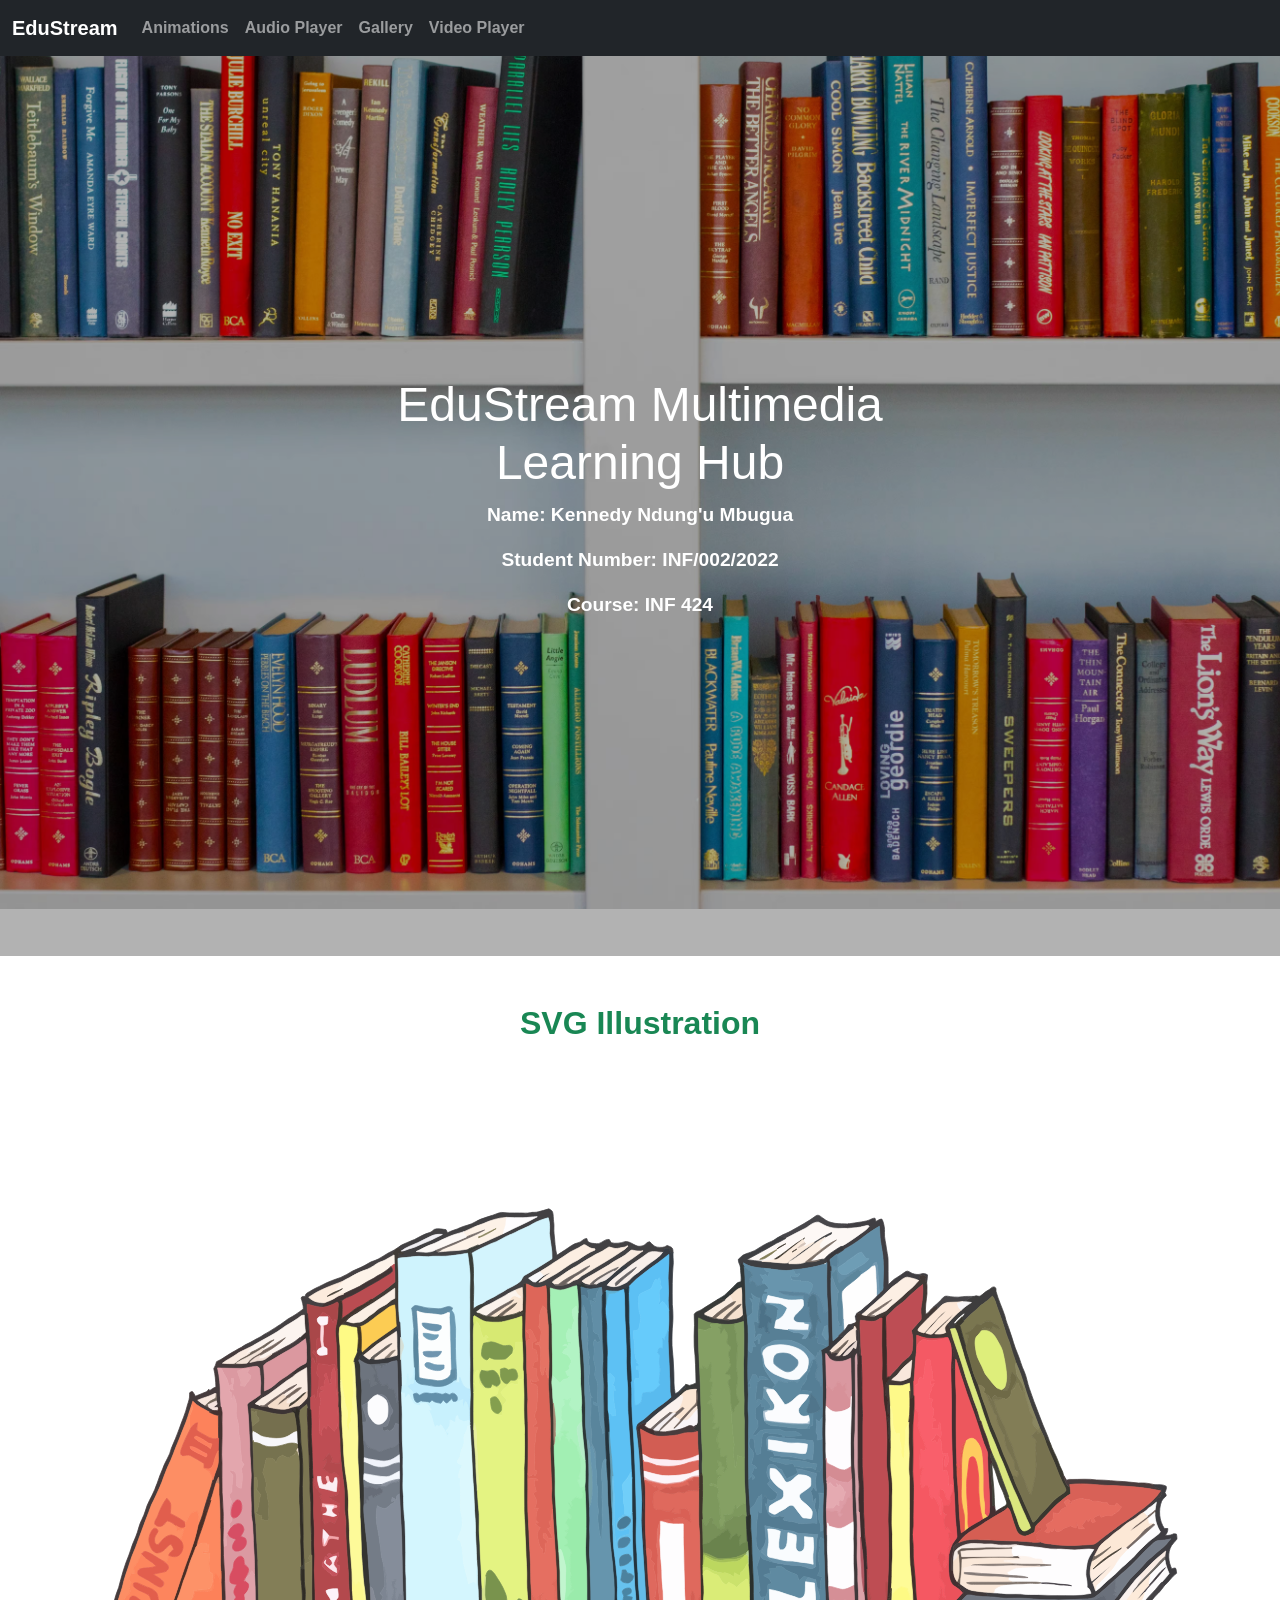
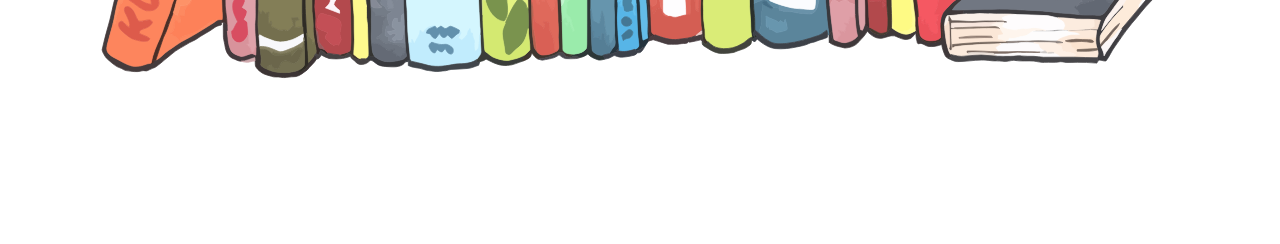
==== commit ac254e36: "added audio-player.html" ====
--- a/index.html
+++ b/index.html
@@ -4,7 +4,7 @@
 <head>
     <meta charset="UTF-8">
     <meta name="viewport" content="width=device-width, initial-scale=1.0">
-    <title>EduStream Multimedia Learning Hub</title>
+    <title>Home | EduStream Multimedia Learning Hub</title>
     <link rel="stylesheet" href="style.css">
     <link rel="preconnect" href="https://fonts.googleapis.com">
     <link rel="preconnect" href="https://fonts.gstatic.com" crossorigin>
@@ -13,7 +13,7 @@
 </head>
 
 <body class="google-font">
-    <section class="hero">
+    
     <nav class="navbar navbar-expand-sm bg-dark navbar-dark">
   <div class="container-fluid">
     <a class="navbar-brand" href="#">EduStream</a>
@@ -38,15 +38,15 @@
     </div>
   </div>
 </nav>
-
+<section class="hero">
     <main>
             <picture>
                 <!-- Best format for the browser -->
-                <source srcset="assets/images/academic image.avif" type="image/avif">
-                <source srcset="assets/images/academic image.webp" type="image/webp">
+                <source srcset="assets/images/academic.avif" type="image/avif">
+                <source srcset="assets/images/academic.webp" type="image/webp">
 
                 <!-- Fallback format -->
-                <img src="assets/images/academic image.jpg" alt="Front view of a graduation cap resting on a stack of colorful books with pencils, symbolizing academic achievement and learning resources" width="1200" height="500" loading="lazy">
+                <img src="assets/images/academic.jpg" alt="Front view of a graduation cap resting on a stack of colorful books with pencils, symbolizing academic achievement and learning resources" width="1200" height="500" loading="lazy">
             </picture>
             <div class="hero-text">
                 <h1>EduStream Multimedia Learning Hub</h1>
@@ -2398,10 +2398,7 @@
 
 
                 </svg>
-            </div>
-
-           
-            
+            </div>    
         </section>
     </main>
 
--- a/style.css
+++ b/style.css
@@ -68,11 +68,35 @@
   font-size: clamp(1rem, 2.5vw, 1.2rem);
 }
 
+.player {
+    max-width: 500px;
+    background: white;
+    padding: 20px;
+    border-radius: 10px;
+    box-shadow: 0 4px 10px rgba(0,0,0,0.1);
+}
+
+button {
+    padding: 10px;
+    margin: 5px;
+    cursor: pointer;
+}
+
+input[type="range"] {
+    width: 100%;
+}
+
+.status {
+    margin-top: 10px;
+    font-size: 14px;
+    color: #555;
+}
+
 .svg-section h2{
-  font-weight: 700;
+font-weight: 700;
 }
 .svg-container{
-  width: 100%;
+width: 100%;
 }
 
 @media (max-width: 600px) {
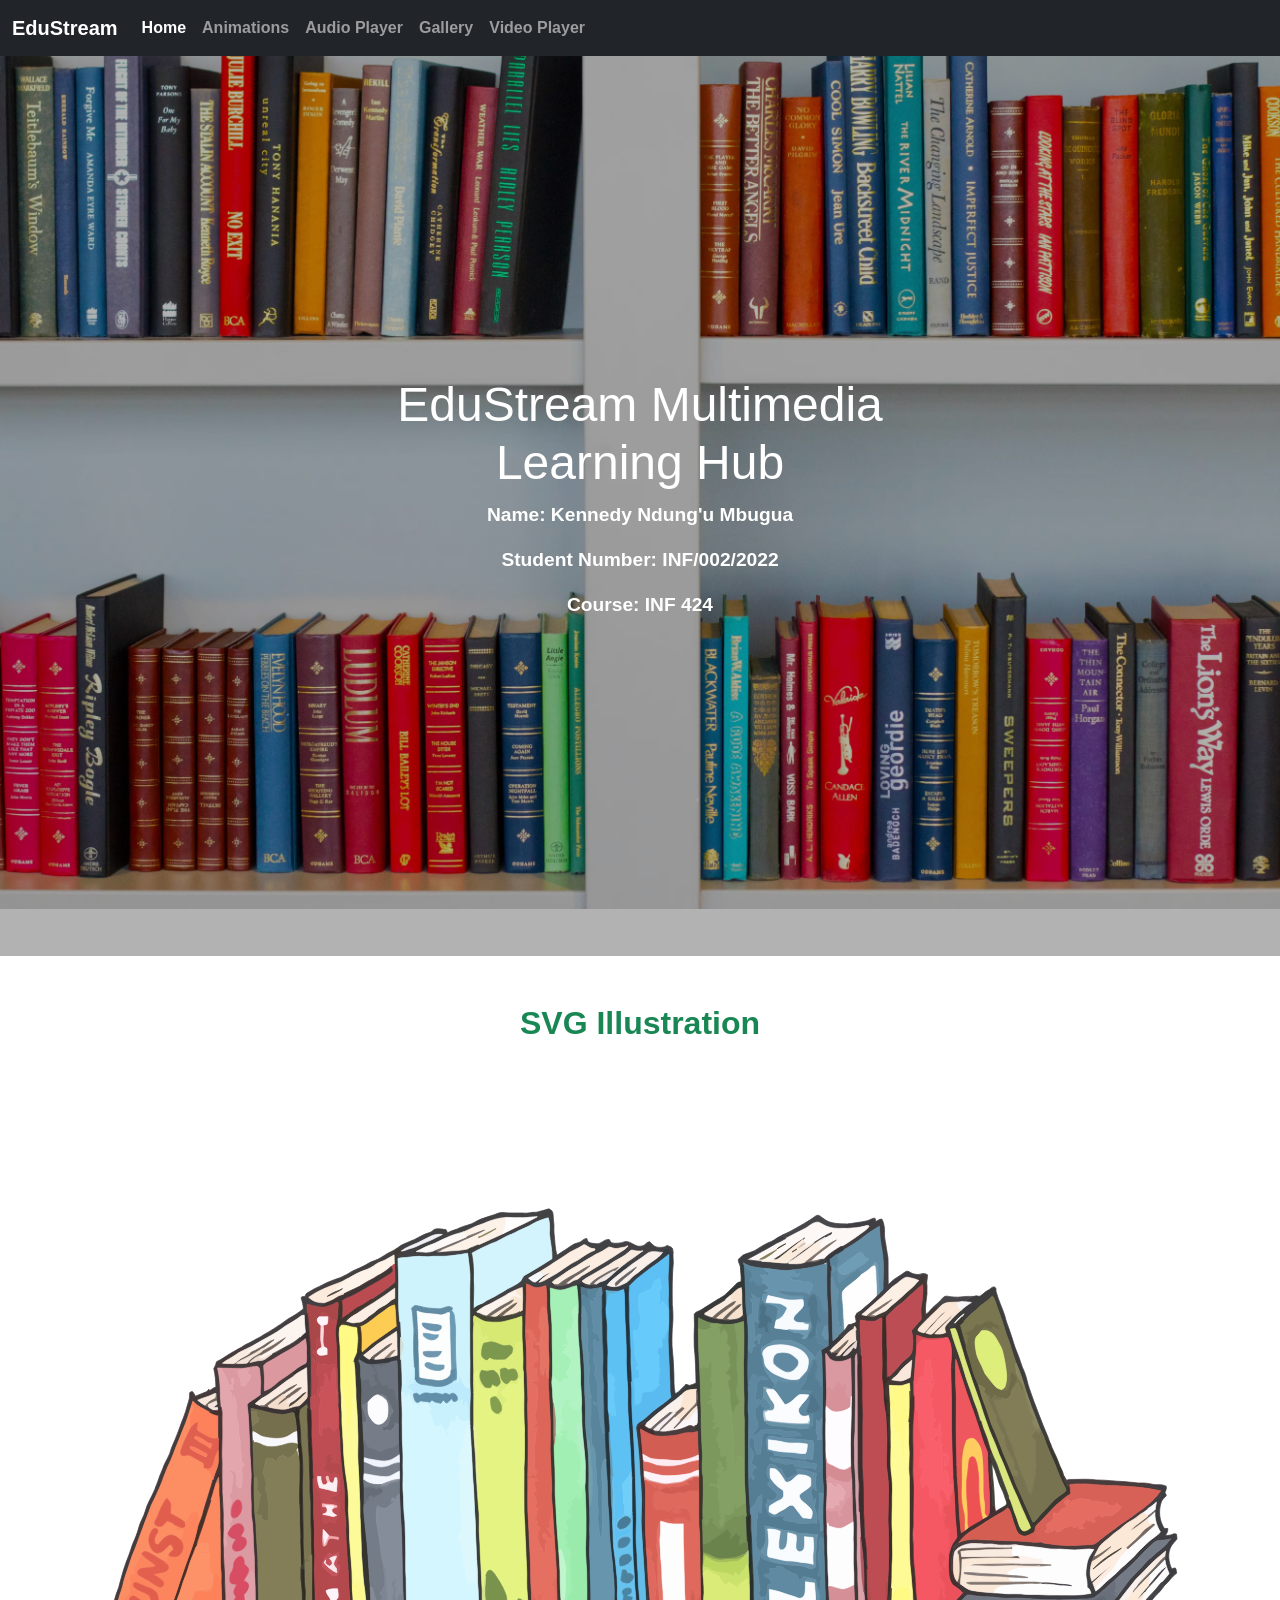
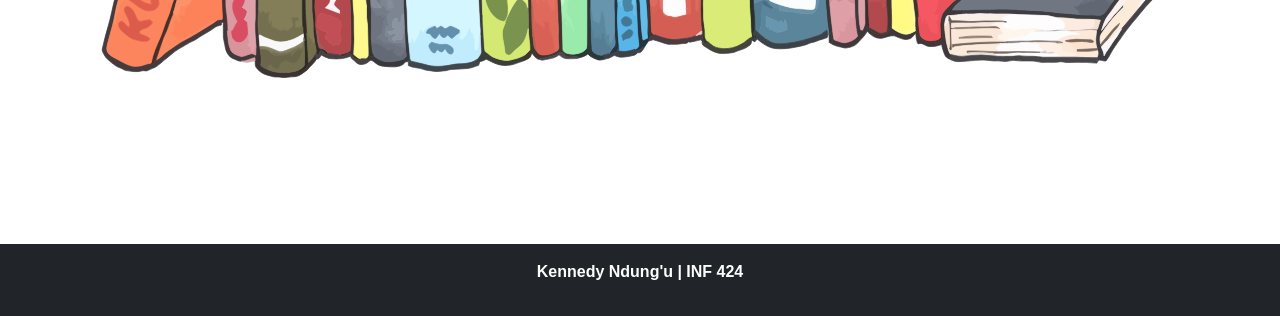
==== commit 543eeeca: "finished the reports" ====
--- a/index.html
+++ b/index.html
@@ -23,6 +23,9 @@
     <div class="collapse navbar-collapse" id="collapsibleNavbar">
       <ul class="navbar-nav">
                 <li class="nav-item">
+                    <a class="nav-link active" href="index.html">Home</a>
+                </li>
+                <li class="nav-item">
                     <a class="nav-link" href="animations.html">Animations</a>
                 </li>
                 <li class="nav-item">
@@ -46,7 +49,7 @@
                 <source srcset="assets/images/academic.webp" type="image/webp">
 
                 <!-- Fallback format -->
-                <img src="assets/images/academic.jpg" alt="Front view of a graduation cap resting on a stack of colorful books with pencils, symbolizing academic achievement and learning resources" width="1200" height="500" loading="lazy">
+                <img src="assets/images/academic.jpg" alt="A neatly arranged collection of books on a white wooden shelf, representing knowledge, learning resources, and academic study materials." width="1200" height="500" loading="lazy">
             </picture>
             <div class="hero-text">
                 <h1>EduStream Multimedia Learning Hub</h1>
@@ -2401,6 +2404,9 @@
             </div>    
         </section>
     </main>
+    <footer class="bg-dark p-3">
+        <p class="text-center text-white">Kennedy Ndung'u | INF 424</p>
+    </footer>
 
     <script src="styles.js"></script>
 </body>
--- a/style.css
+++ b/style.css
@@ -92,6 +92,43 @@
     color: #555;
 }
 
+.video-player {
+    max-width: 700px;
+    margin: auto;
+    background: white;
+    padding: 20px;
+    border-radius: 10px;
+    box-shadow: 0 4px 10px rgba(0,0,0,0.1);
+}
+
+video {
+    width: 100%;
+    border-radius: 10px;
+}
+
+button, select {
+    margin: 5px;
+    padding: 8px;
+    cursor: pointer;
+}
+
+input[type="range"] {
+    width: 100%;
+}
+
+.status {
+    margin-top: 10px;
+    color: #555;
+}
+
+.transcript {
+    margin-top: 20px;
+    font-size: 14px;
+    background: #fafafa;
+    padding: 10px;
+    border-radius: 5px;
+}
+
 .svg-section h2{
 font-weight: 700;
 }
